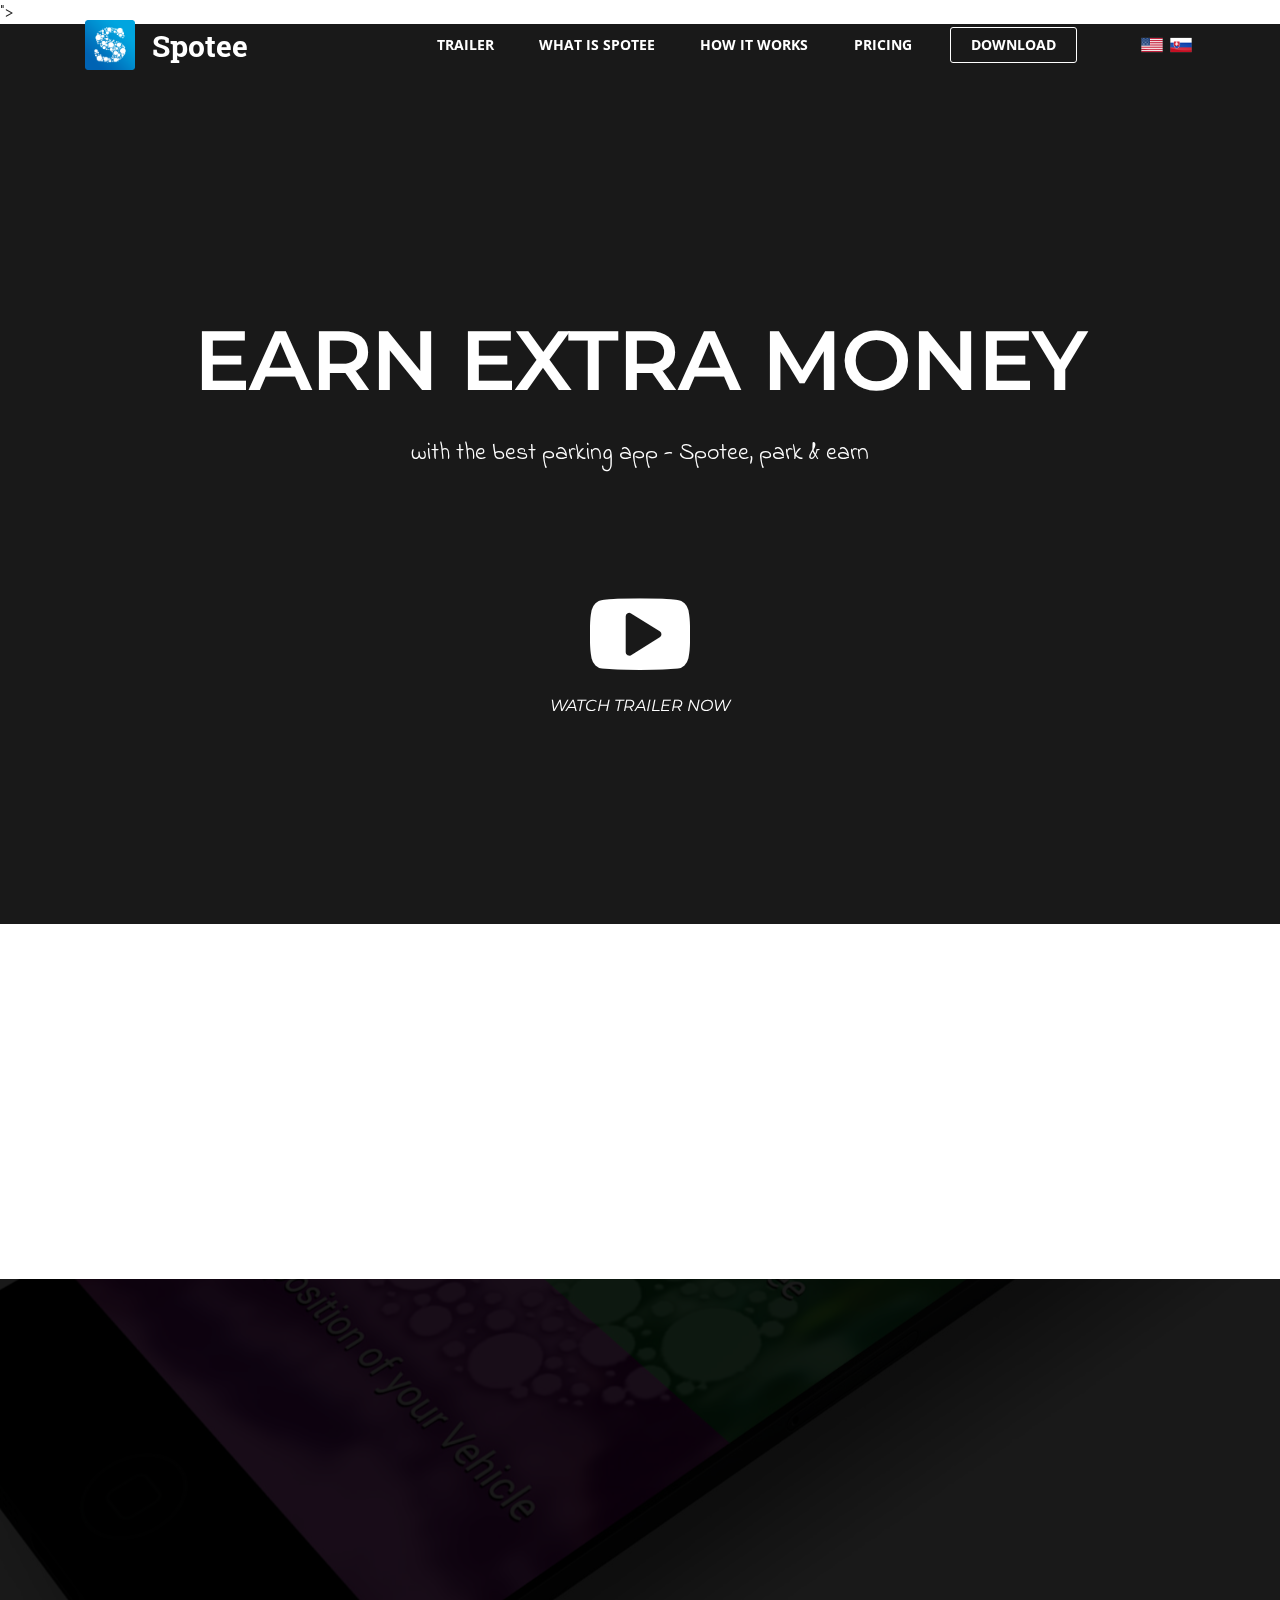
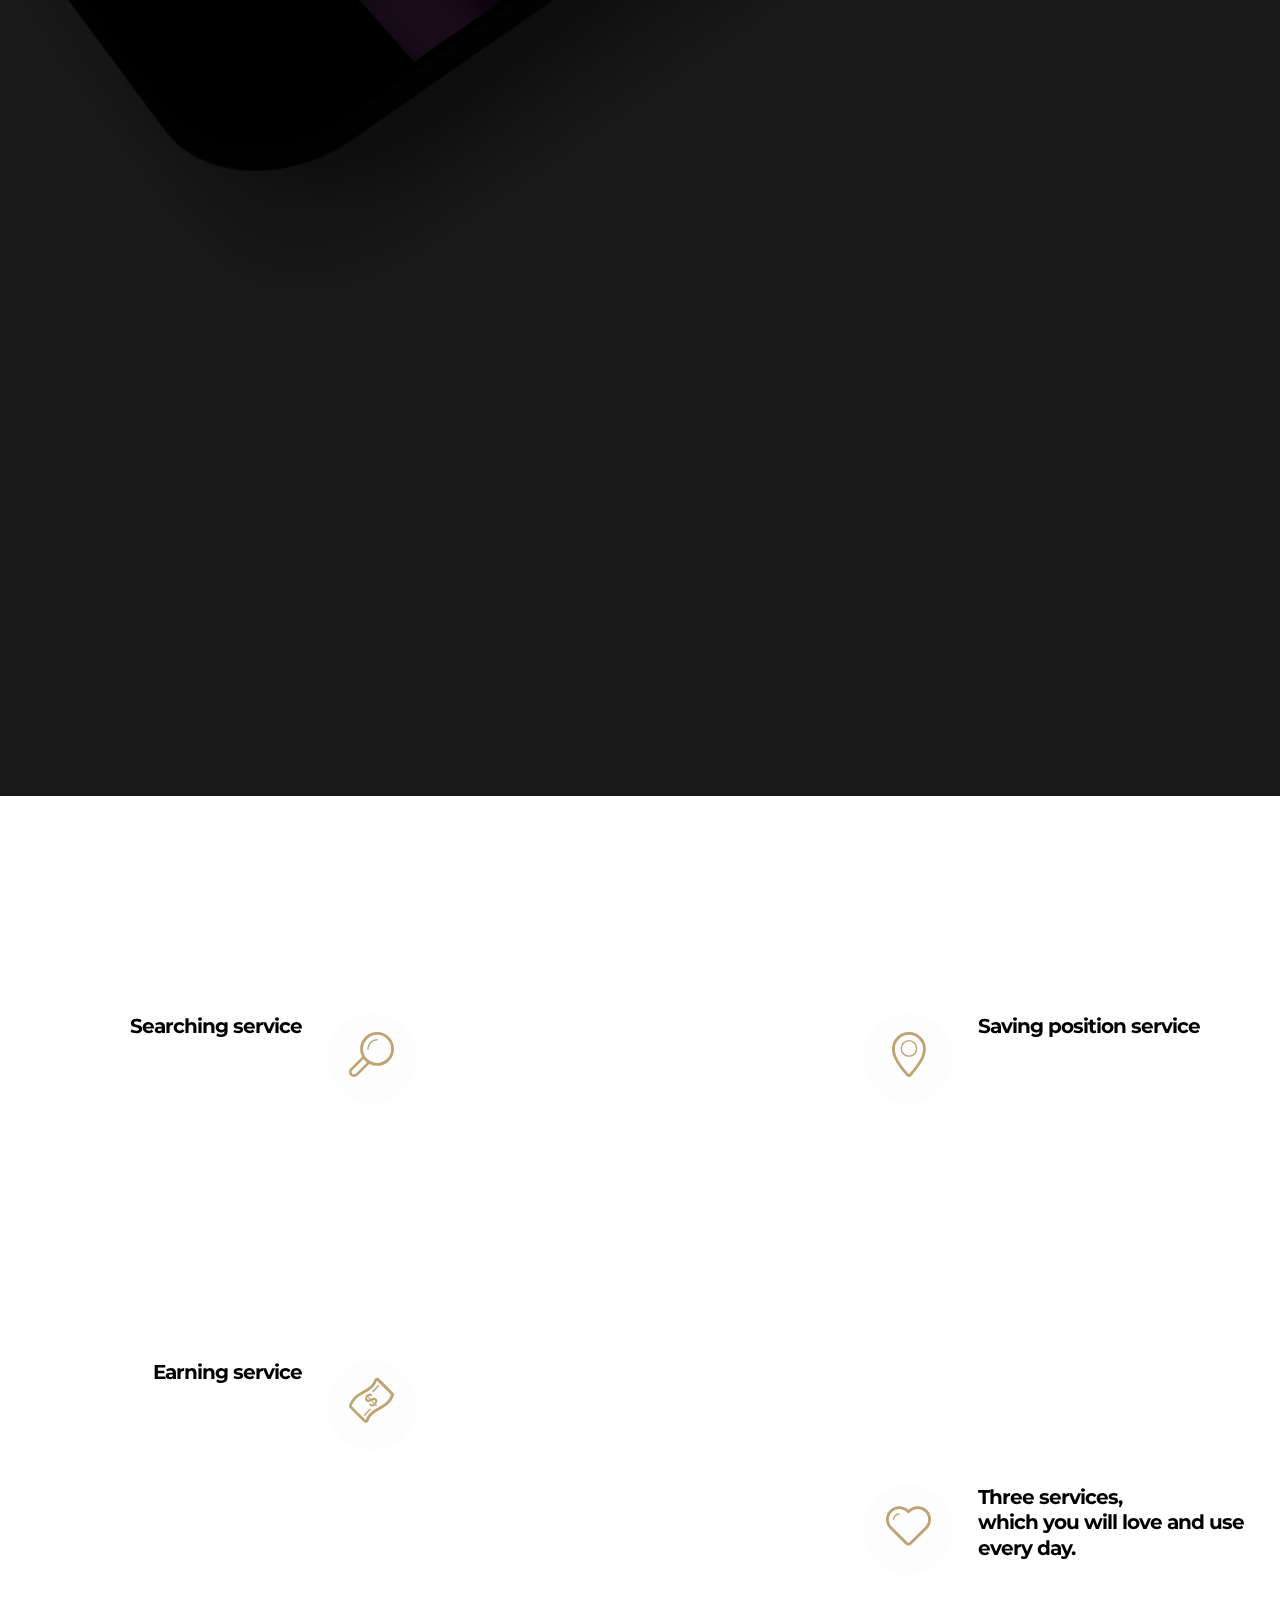
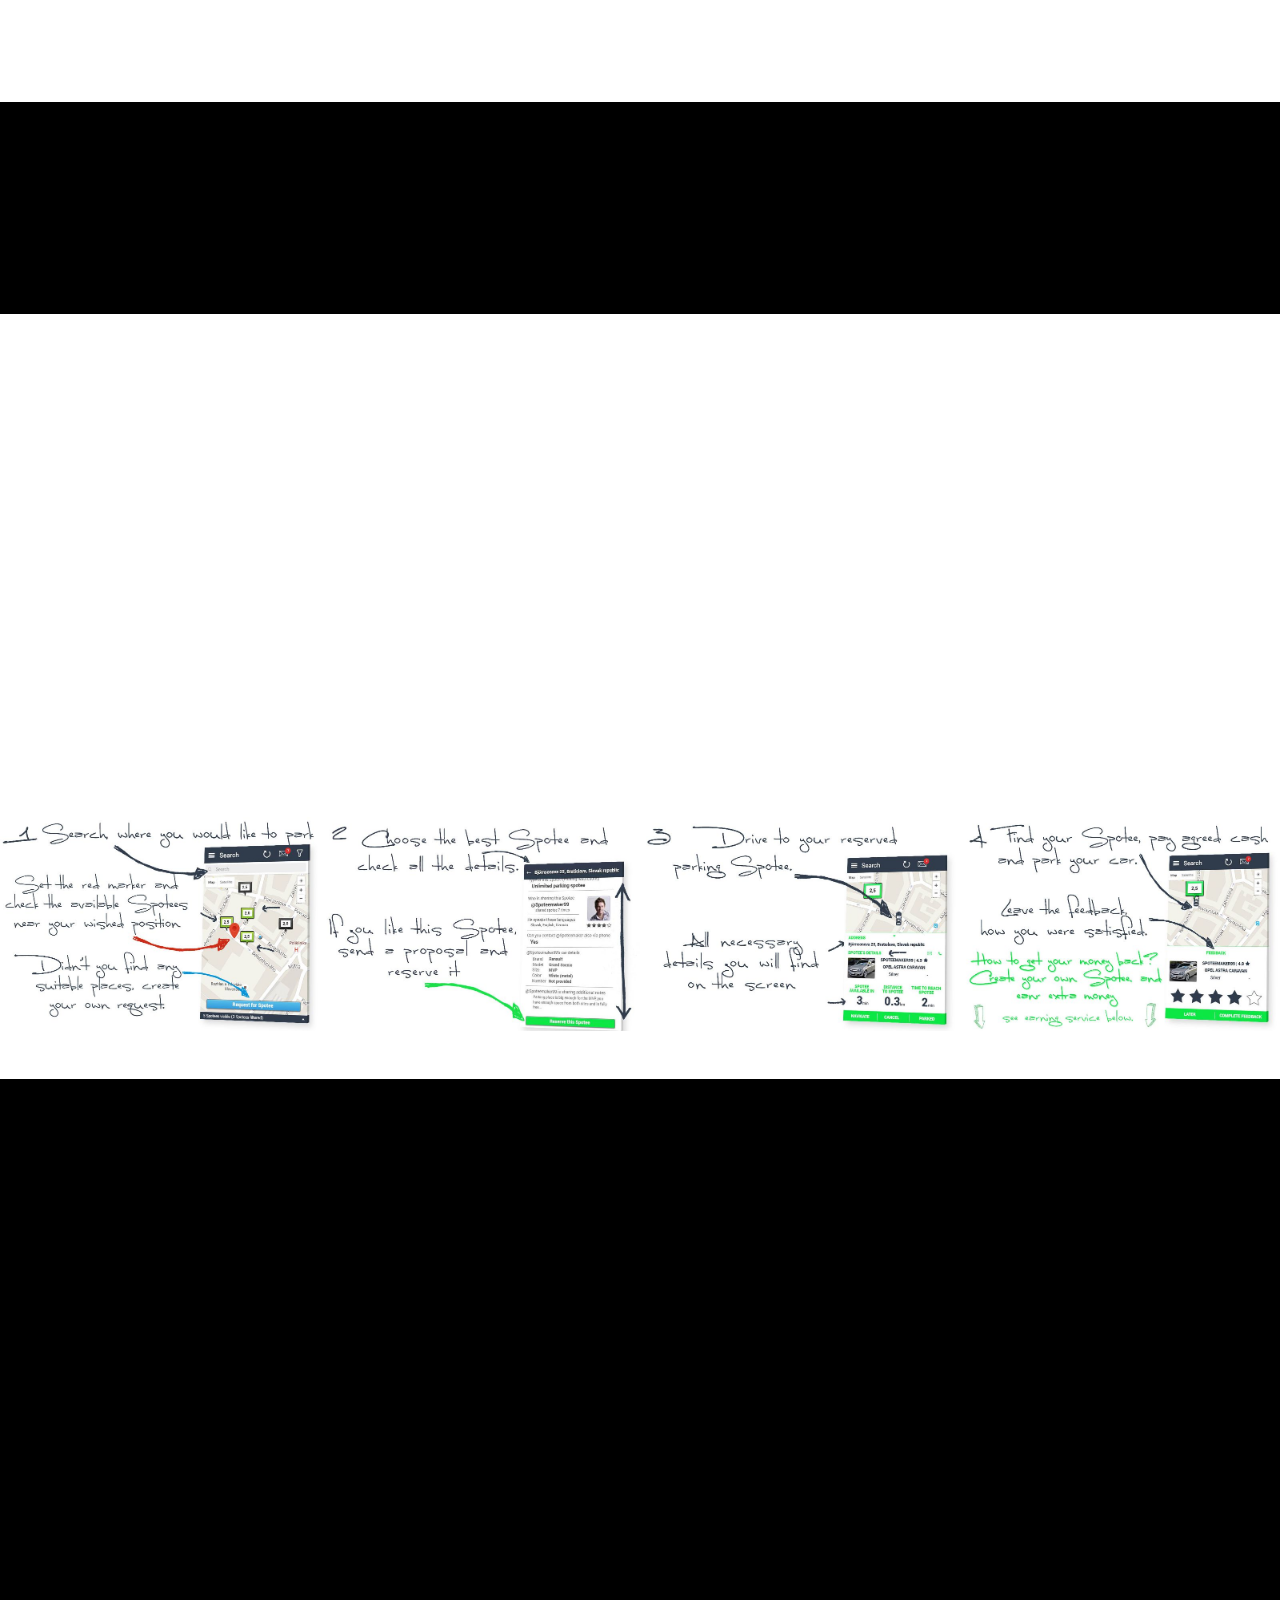
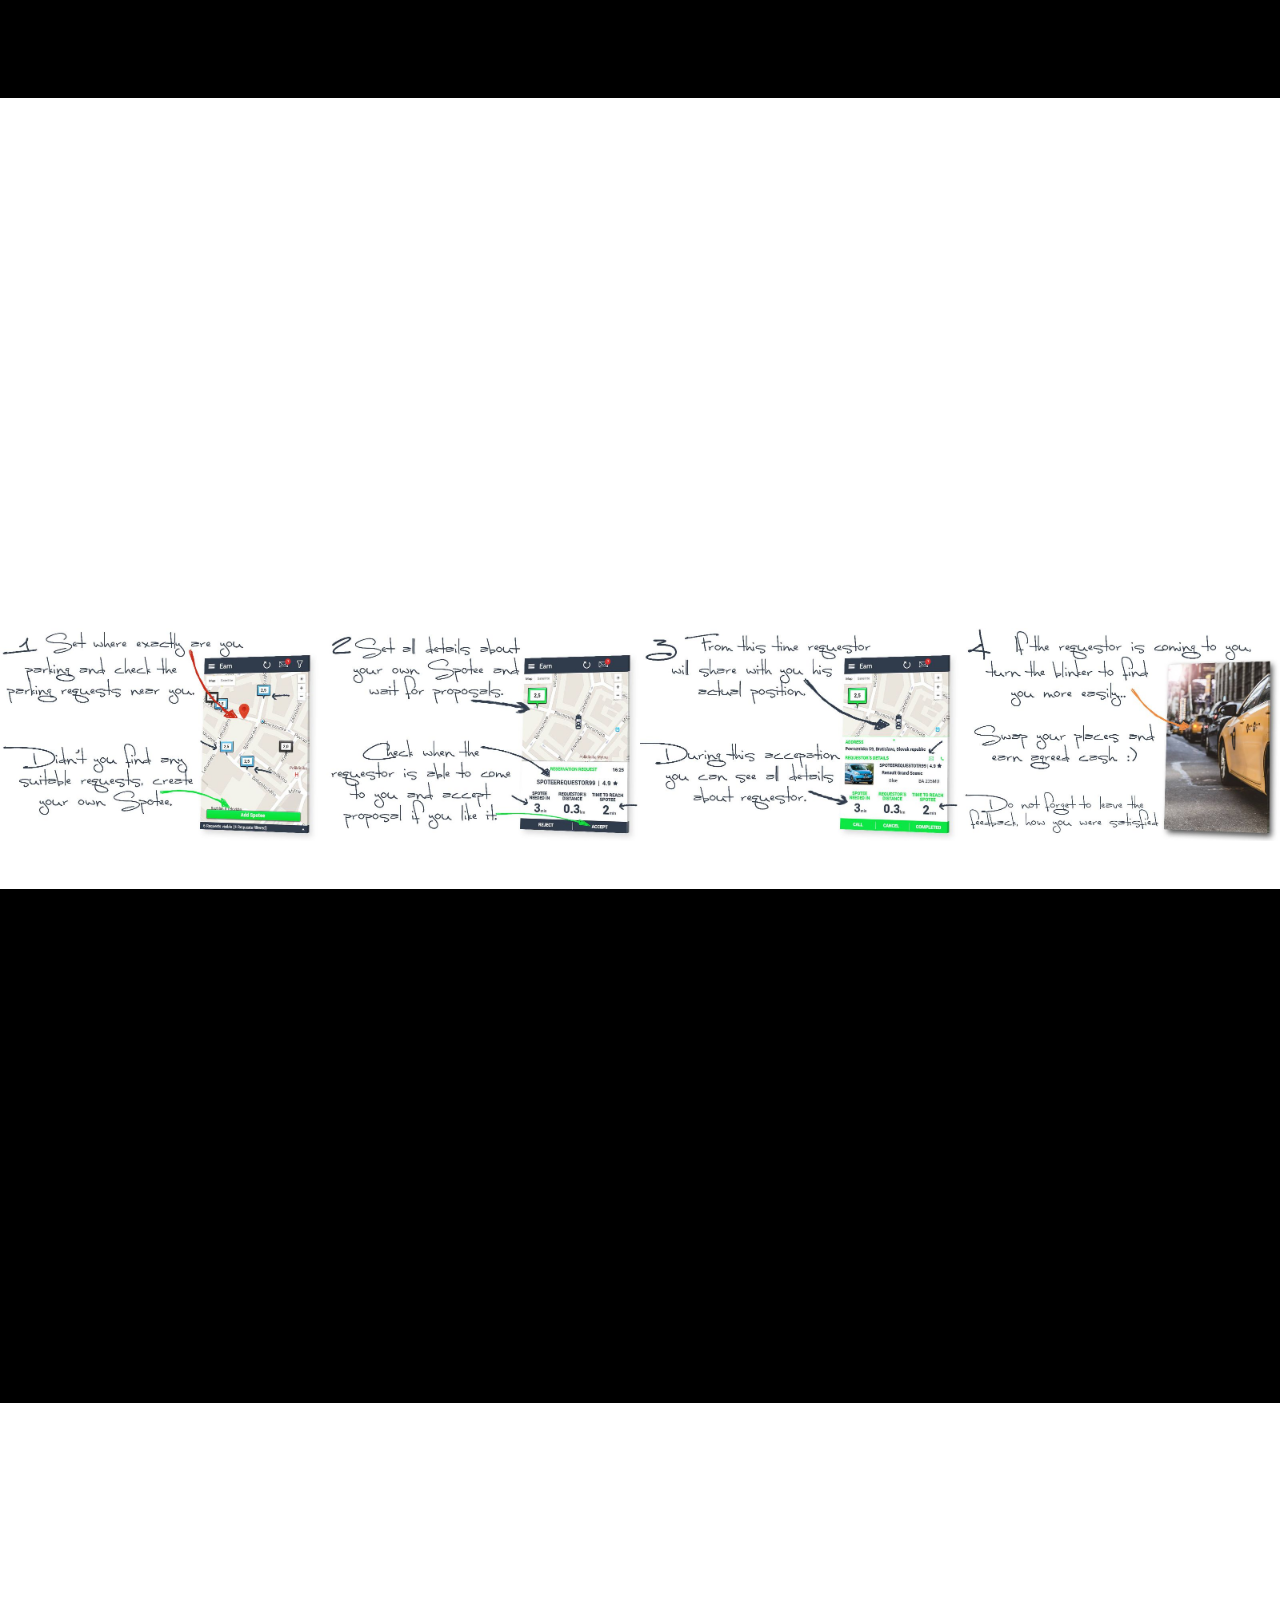
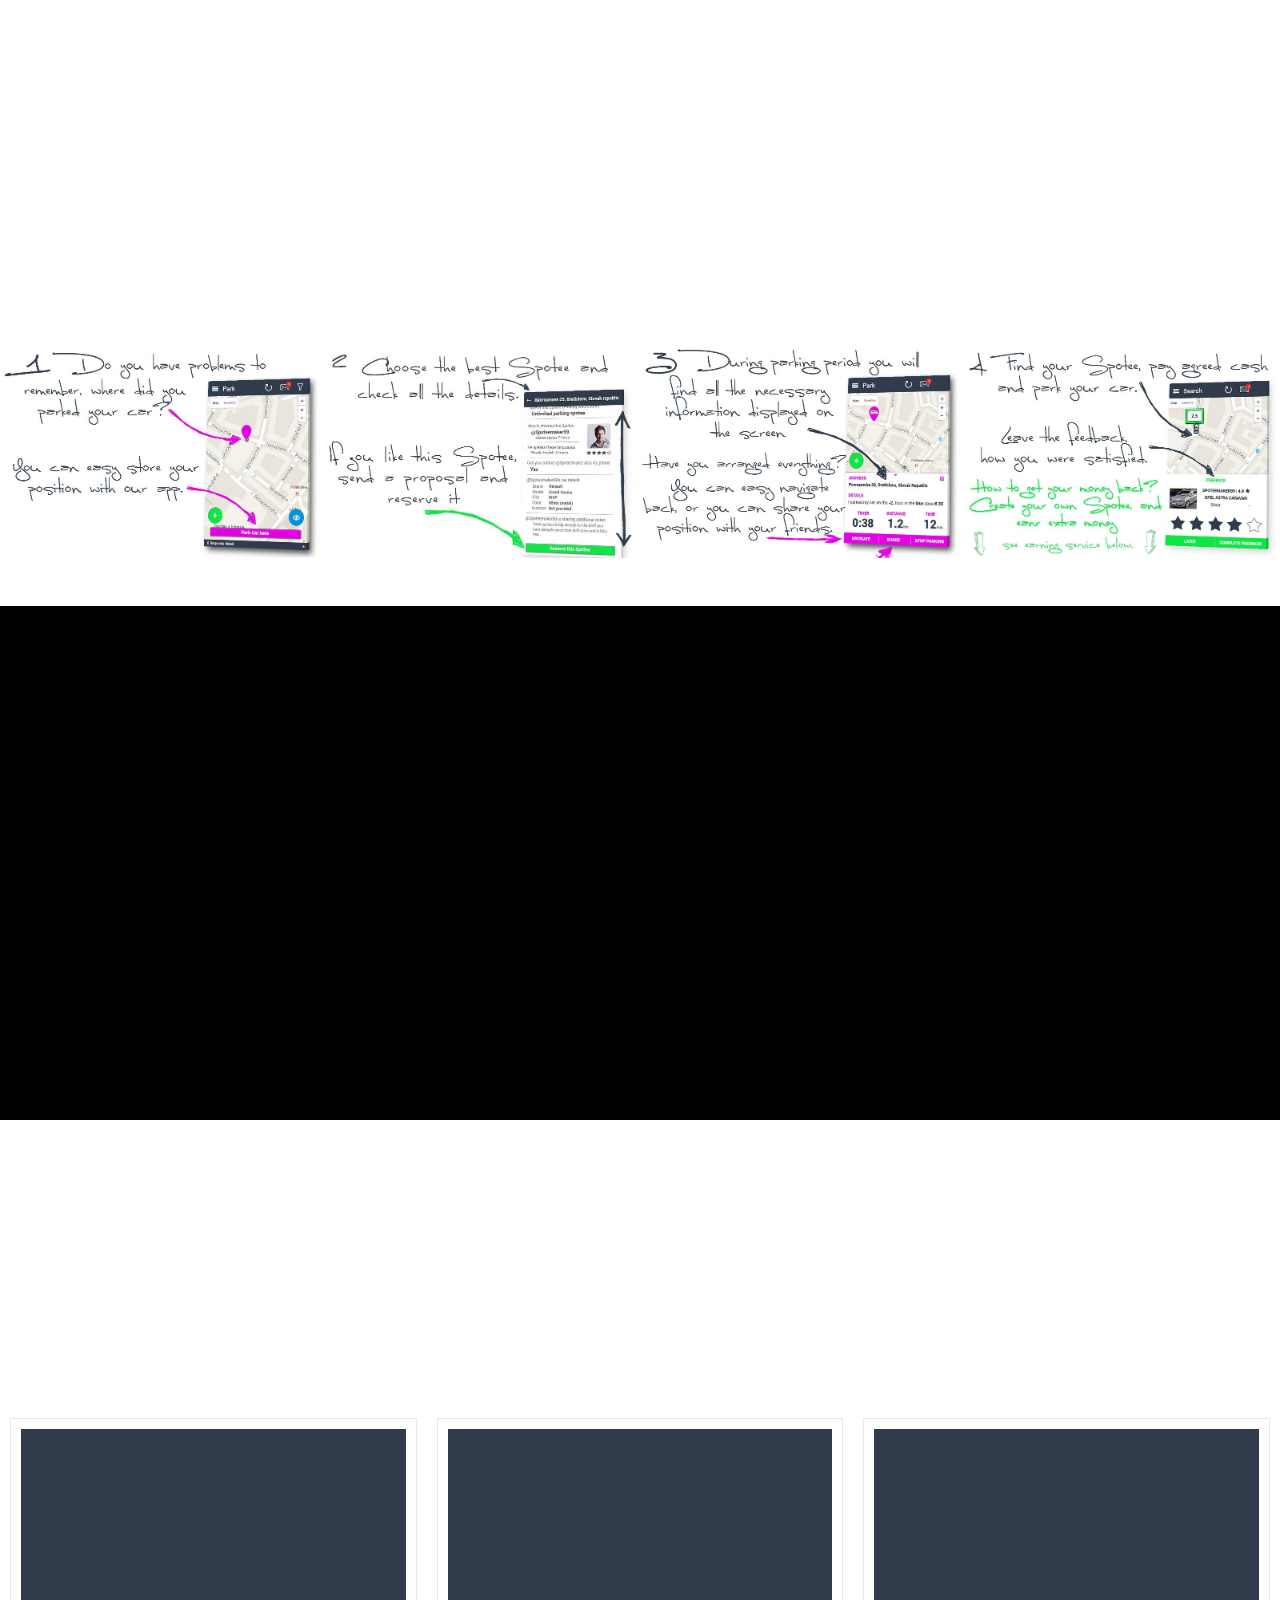
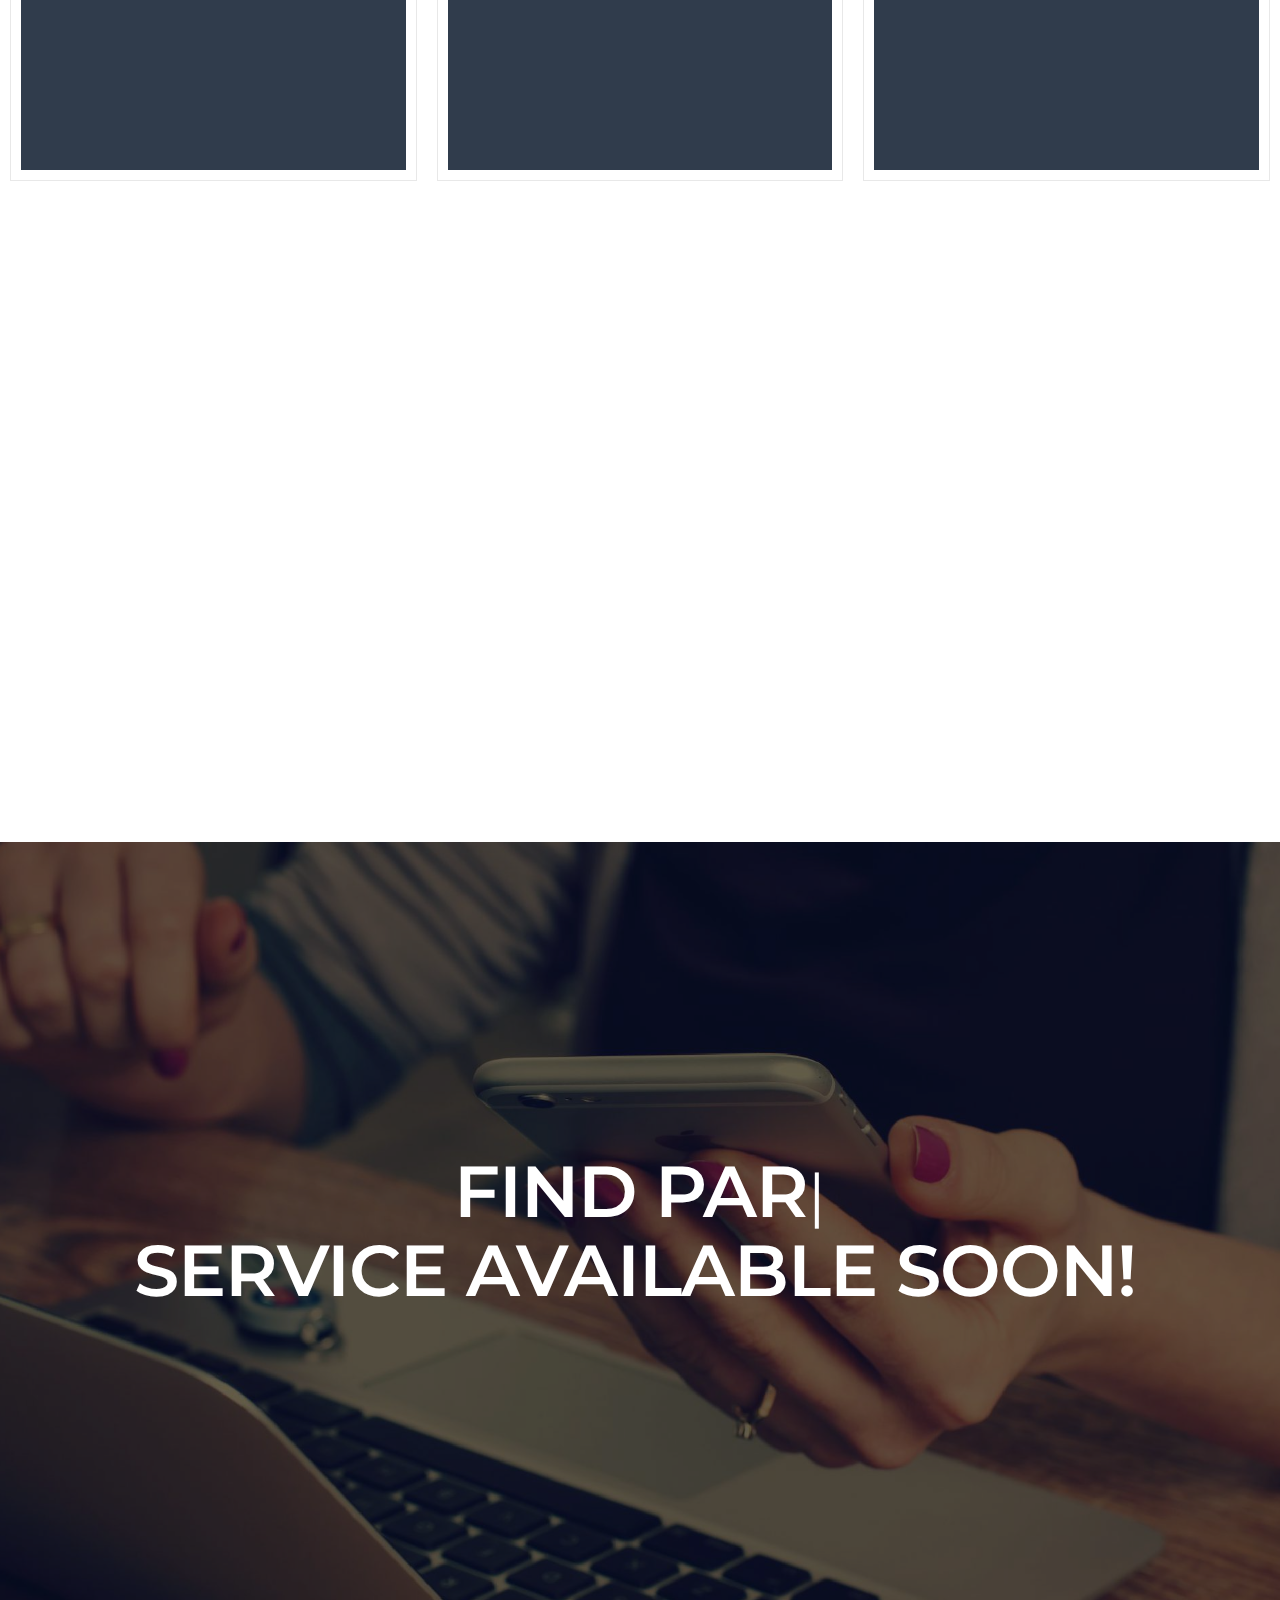
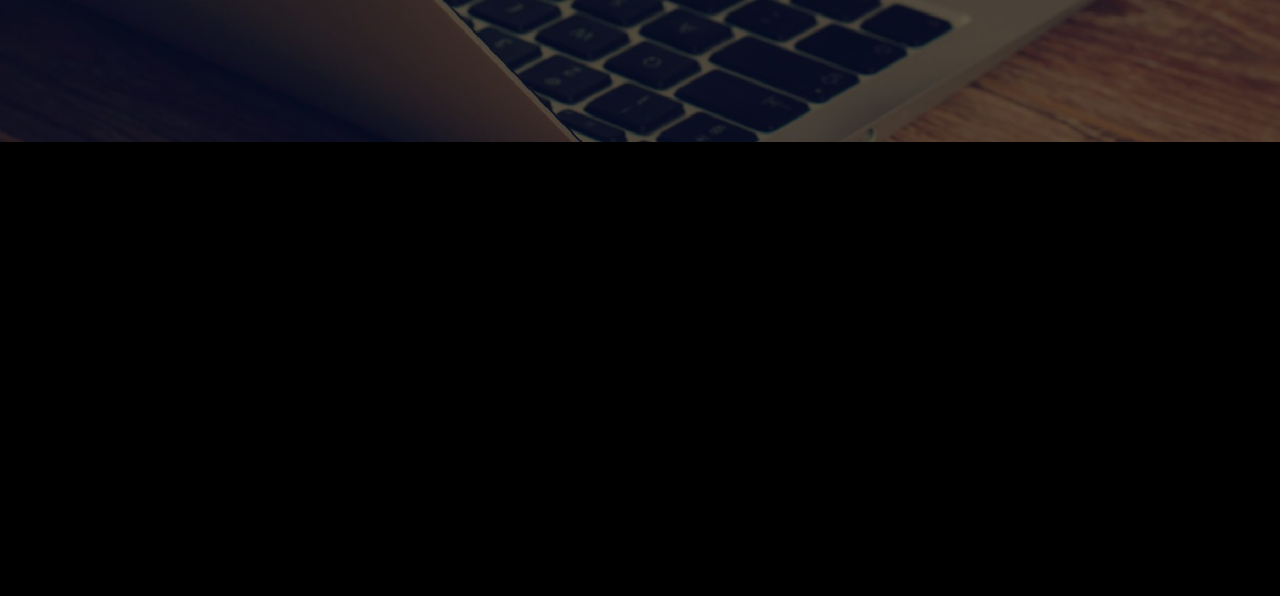
==== index.html @ 67195f37 "create github pages" ====
<!DOCTYPE html>
<html>
<head>
  <!-- Site made with Mobirise Website Builder v3.11.1, https://mobirise.com -->
  <meta charset="UTF-8">
  <meta http-equiv="X-UA-Compatible" content="IE=edge">
  <meta name="generator" content="Mobirise v3.11.1, mobirise.com">
  <meta name="viewport" content="width=device-width, initial-scale=1">
  <link rel="shortcut icon" href="assets/images/app-icon-v22-128x128-78.png" type="image/x-icon">
  <meta name="description" content="<meta property="og:title" content="Your Description" />
	<meta property="og:type" content="website" />
	<meta property="og:url" content="http://www.yoursite.co.uk"; />
	<meta property="og:image" content="http://www.yoursite.co.uk/img/yourimage.jpg"; />
	<meta property="og:site_name" content="YourSiteName" />
	<meta property="fb:admins" content="YourID Like 999999999" />
	<meta property="fb:app_id" content="Your App ID like 555t66t656565 if applicable" />
	<meta property="og:description" content="Description for share">">
  
  <link rel="stylesheet" href="https://fonts.googleapis.com/css?family=Lora:400,700,400italic,700italic&amp;subset=latin">
  <link rel="stylesheet" href="https://fonts.googleapis.com/css?family=Montserrat:400,700">
  <link rel="stylesheet" href="https://fonts.googleapis.com/css?family=Raleway:100,100i,200,200i,300,300i,400,400i,500,500i,600,600i,700,700i,800,800i,900,900i">
  <link rel="stylesheet" href="assets/bootstrap-material-design-font/css/material.css">
  <link rel="stylesheet" href="assets/et-line-font-plugin/style.css">
  <link rel="stylesheet" href="assets/font-awesome/css/font-awesome.min.css">
  <link rel="stylesheet" href="assets/linecons/style.css">
  <link rel="stylesheet" href="assets/tether/tether.min.css">
  <link rel="stylesheet" href="assets/bootstrap/css/bootstrap.min.css">
  <link rel="stylesheet" href="assets/shopping-cart/minicart-theme.css">
  <link rel="stylesheet" href="assets/animate.css/animate.min.css">
  <link rel="stylesheet" href="assets/socicon/css/styles.css">
  <link rel="stylesheet" href="assets/dropdown/css/style.css">
  <link rel="stylesheet" href="assets/theme/css/style.css">
  <link rel="stylesheet" href="assets/mobirise3-blocks-plugin/css/style.css">
  <link rel="stylesheet" href="assets/mobirise-gallery/style.css">
  <link rel="stylesheet" href="assets/mobirise/css/mbr-additional.css" type="text/css">
  
  
  
</head>
<body>
<script>var shopcartSettings = {"shopcart_top_offset":120,"side_offset":20,"site_width":1150,"shopcart_icon_color":"#ffffff","shopcart_back_color":"#28324e","shopcart_icon_size":32,"sc_count_color":"#FFFFFF","sc_count_back_color":"#F97352","sc_count_size":10,"checkout_button":"Check Out with"};</script>
<div id="menu-33" custom-code="true"><section>

    <nav class="navbar navbar-dropdown bg-color transparent navbar-fixed-top">
        <div class="container">

            <div class="mbr-table">
                <div class="mbr-table-cell">

                    
                        <a href="index.html" class="navbar-logo"><img src="assets/images/spotee-icon-logo.png" alt="Spotee" title="Spotee best parking app"></a>
                        <a class="navbar-caption text-white" href="#top">Spotee</a>
                    

                </div>
                <div class="mbr-table-cell">

                    <button class="navbar-toggler pull-xs-right hidden-md-up" type="button" data-toggle="collapse" data-target="#exCollapsingNavbar">
                        <div class="hamburger-icon"></div>
                    </button>

                    <ul class="nav-dropdown collapse pull-xs-right nav navbar-nav navbar-toggleable-sm" id="exCollapsingNavbar">
                        <li class="nav-item">
                            <a class="nav-link link mbr-editable-menu-item" href="index.html#extHeader5-1i">TRAILER</a>    
                        </li>
                        <li class="nav-item dropdown">
                            <a class="nav-link link mbr-editable-menu-item" href="index.html#msg-box8-2" aria-expanded="false">WHAT IS SPOTEE</a>
                        </li>
                        <li class="nav-item">
                            <a class="nav-link link mbr-editable-menu-item" href="index.html#msg-box8-h" aria-expanded="false">HOW IT WORKS</a>
                        </li>
                        <li class="nav-item">
                            <a class="nav-link link mbr-editable-menu-item" href="index.html#pricing-table2-3u" aria-expanded="false">PRICING</a></li>
                        <li class="nav-item nav-btn">
                            <a class="nav-link btn btn-white btn-white-outline mbr-editable-menu-item" href="index.html#extHeader15-2x">DOWNLOAD</a>
                        </li>
                        <li style="margin-left:5em"></li> 
						<li class="nav-flags">
                            <a class="nav-link link mbr-editable-menu-item" href="index.html">
								<img src="assets/images/us-22.png"></a>
						</li>
						<li class="nav-flags">
                            <a class="nav-link link mbr-editable-menu-item" href="sk.html">
								<img src="assets/images/sk-22.png"></a>
						</li>
                    </ul>
                    <button hidden="" class="navbar-toggler navbar-close" type="button" data-toggle="collapse" data-target="#exCollapsingNavbar">
                        <div class="close-icon"></div>
                    </button>

                </div>
            </div>

        </div>
    </nav>

</section><section class="engine"><a rel="external" href="https://mobirise.com">Web Page Generator</a></section></div>

<section class="mbr-section mbr-section-hero mbr-section-full extHeader5 mbr-after-navbar" id="extHeader5-1i" data-bg-video="https://www.youtube.com/embed/GVIuHcLYg6A?rel=0&amp;amp;showinfo=0&amp;autoplay=0&amp;loop=0">

    <div class="mbr-overlay" style="opacity: 0.9; background-color: rgb(0, 0, 0);">

    </div>
        <div class="mbr-table-cell">
            <div class="container">
                <div class="mbr-section row">
                    <div>
                            <h3 class="mbr-section-title display-2 text-center startPreset"><br><span style="font-family: Montserrat, sans-serif; line-height: 1.1;">EARN EXTRA MONEY</span><br></h3>

                            <div class="mbr-section-text lead text-center startPreset">
                                <p><span style="font-style: normal;">with the best parking app - Spotee, park &amp; earn</span><br><span style="font-style: normal;"><br></span><br></p>
                            </div>
            
                
                            <div class="mbr-figure intro-play-btn-figure"><a href="#modalWindow" class="fa fa-youtube-play mbr-iconfont mbr-iconfont-features4" style="color: rgb(255, 255, 255);"></a></div>
    

                            <a class="modalWindow-link"><span class="intro-play-btn h-white"><label class="startPreset" for="modal">WATCH TRAILER NOW</label></span></a>

                            

                    </div>
         

                </div> 
            </div> 
        </div>
        

        <div class="modalWindow" id="modalWindow">
            <div class="modalWindow-container">                      
                 <div class="modalWindow-video-container">
                     <div class="modalWindow-video" href="https://www.youtube.com/watch?v=GVIuHcLYg6A">
                         <iframe width="100%" height="100%" src="https://www.youtube.com/embed/GVIuHcLYg6A?rel=0&amp;enablejsapi=1" frameborder="0" allowfullscreen="1"></iframe>
                    </div>
                    <a class="close" role="button" data-dismiss="modal">
                        <span aria-hidden="true" class="closeModal">×</span>
                    </a>
                 </div>
            </div>
        </div>       
</section>

<section class="mbr-section mbr-section-md-padding" id="social-buttons1-d" style="background-color: rgb(255, 255, 255); padding-top: 60px; padding-bottom: 60px;">
    
    <div class="container">
        <div class="row">
            <div class="col-md-8 col-md-offset-2 text-xs-center">
                <h3 class="mbr-section-title display-2">DID YOU LIKE THIS TRAILER?<br>THEN SHARE IT WITH YOUR FRIENDS</h3>
                <div>

                  <div class="mbr-social-likes" data-counters="false">
                    <span class="btn btn-social facebook" title="Share link on Facebook">
                        <i class="socicon socicon-facebook"></i>
                    </span>
                    <span class="btn btn-social twitter" title="Share link on Twitter">
                        <i class="socicon socicon-twitter"></i>
                    </span>
                    <span class="btn btn-social plusone" title="Share link on Google+">
                        <i class="socicon socicon-googleplus"></i>
                    </span>
                    
                    
                  </div>

                </div>
            </div>
        </div>
    </div>
</section>

<div id="msg-box8-2" custom-code="true"><section class="mbr-section article mbr-parallax-background" style="background-image: url(assets/images/spotee-what-is-spotee-background.jpg); padding-top: 120px; padding-bottom: 120px;">

    <div class="mbr-overlay" style="opacity: 0.9; background-color: rgb(0, 0, 0);">
    </div>
    <div class="container">
        <div class="row">
            <div class="col-md-8 col-md-offset-2 text-xs-center">
			
				<h3 class="mbr-section-title display-2 mbr-editable-content">
					Why is the app developing?
					<br><hr>
				</h3>
				<div class="lead mbr-editable-full"><p><span style="font-size: 1.07rem; line-height: 1.5;">
					</span></p><p>Nowadays almost every family has at least 2 cars. Problem with parking is becomming more and more crucial. People are wasting their time - more than 15 minutes to find parking place near their homes, workplaces or in the city centers.
					</p><p>All other apps are providing only paid parking places with high hourly rates. According to our records there is no service on the market, where people would provide information about availability of free parking spots. Main problem is, that only few drivers are willing to provide these information for free.</p>
					
				</div>
				<br>
                <br>
                <br>
                <h3 class="mbr-section-title display-2 mbr-editable-content">
					What is Spotee?
					<br><hr>
				</h3>
                <div class="lead mbr-editable-full"><p><span style="font-size: 1.07rem; line-height: 1.5;">
					<strong>Spotee is the revolutionary application which will solve your daily problems with parking.</strong>
				</span></p>
				
				
				
				<p>People willing to find parking places for minimal costs and people leaving parking spots wishing to earn some extra money will meet with the help of our app.</p>
				<p>Beside this main idea, the app Spotee will allow you to store vehicle's parked position.</p>
                <p><strong>ONE APP = THREE SERVICES</strong></p>
                <p>Spotee combines three services:</p>
                <p>1. Searching for a parking spot
                <br>2. Earning money with parking spot
                <br>3. Saving position of your parked vehicle</p>
				</div>
                
            </div>
        </div>
    </div>

</section></div>

<section class="mbr-cards features6 icons mbr-section" id="extFeatures1-13" style="background-color: rgb(255, 255, 255); padding-top: 80px; padding-bottom: 80px;">

    

    <div class="mbr-section mbr-section-nopadding">
        <div class="container">
            <div class="row">
                <div class="col-xs-12 text-xs-center">

                    <h3 class="mbr-section-title display-2">Use our 3 revolutionary services</h3>

                    

                </div>
            </div>
        </div>
    </div>


    <div class="icon-features">
        <div class="features6-container container">
            <div class="features-left col-xl-4">

                <div class="features-box">
                    <div class="content">

                        <div class="feature-title">Searching service</div>

                        <small class="feature-subtitle"></small>

                        <p class="description">Are you living, working or travelling to an area, where is hard to find a parking place? <br>Have you been driving around for more than 15 minutes and you haven't found an available parking spot?<br><br><strong>Use our parking service, where you can search for realtime free parking spaces near your wished position.</strong><br></p>

                    </div>

                    <div class="icon-right"><span class="li_search mbr-iconfont-features6" style="color: rgb(192, 163, 117);"></span></div>

                </div>

                <div class="features-box last">
                    <div class="content">

                        <div class="feature-title">Earning service</div>

                        <small class="feature-subtitle"></small>

                        <p class="description">Have you parked your car in the area, where people can't find any free parking spots?<br>Are you leaving this place?<br><br><strong>Use our earning service and you can earn extra money!</strong><br><strong>And for doing so, you don't need to own anything, just your phone!</strong><br></p>

                    </div>
                    <div class="icon-right"><span class="li_banknote mbr-iconfont-features6" style="color: rgb(192, 163, 117);"></span></div>

                </div>

            </div>


            <div class="col-xl-4 image"><img src="assets/images/spotee-3-revolutionary-services-1907x2306.png" class="central-image"></div>


            <div class="features-right col-xl-4">

                <div class="features-box">

                    <div class="icon-left"><span class="li_location mbr-iconfont-features6" style="color: rgb(192, 163, 117);"></span></div>

                    <div class="content">

                        <div class="feature-title">Saving position service</div>

                        <small class="feature-subtitle"></small>

                        <p class="description">Have you parked your vehicle and you don't want to bother yourself with remembering of its exact position?<br>Have you parked your car in a huge garage or big parking place and you have problems &nbsp;to remember the number of the floor, section or color zone?<br>Are you in hurry and you need to get back in time to your vehicle without losing much time? &nbsp;<br><br><strong>Then use our third independent saving position service to store your position with details and timer.</strong><br></p>

                    </div>
                </div>

                <div class="features-box last">

                    <div class="icon-left"><span class="li_heart mbr-iconfont-features6" style="color: rgb(192, 163, 117);"></span></div>

                    <div class="content">

                        <div class="feature-title">Three services, <br>which you will love and use every day.</div>

                        <small class="feature-subtitle"></small>

                        <p class="description"><br><br></p>

                    </div>
                </div>

            </div>
        </div>
    </div>
</section>

<section class="mbr-section article" id="msg-box8-h" style="background-color: rgb(0, 0, 0); padding-top: 80px; padding-bottom: 80px;">

    
    <div class="container">
        <div class="row">
            <div class="col-md-8 col-md-offset-2 text-xs-center">
                <h3 class="mbr-section-title display-2">HOW IT WORKS?<br></h3>
                <div class="lead"></div>
                
            </div>
        </div>
    </div>

</section>

<section class="mbr-section" id="msg-box5-j" style="background-color: rgb(255, 255, 255); padding-top: 40px; padding-bottom: 40px;">

    
    <div class="container">
        <div class="row">
            <div class="mbr-table-md-up">

              

              <div class="mbr-table-cell col-md-5 text-xs-center text-md-right content-size">
                  <h3 class="mbr-section-title display-2">Searching service</h3>
                  <div class="lead">

                    <p><strong>How to easily find a parking spot?</strong><br><br>Search for spots near your wished position.<br>Choose the best one and reserve it.<br>&nbsp;Pay agreed cash and park your vehicle.<br><br><br><strong>Didn't &nbsp;you find any suitable spots?</strong><br><br>Create your own request and wait for proposals.<br><br><br></p>

                  </div>

                  
              </div>


              


              <div class="mbr-table-cell mbr-left-padding-md-up mbr-valign-top col-md-7 image-size" style="width: 50%;">
                  <div class="mbr-figure"><img src="assets/images/find-parking-place-spotee-how-it-works-1400x1176.jpg"></div>
              </div>

            </div>
        </div>
    </div>

</section>

<section class="mbr-gallery mbr-section mbr-section-nopadding mbr-slider-carousel" id="gallery1-k" data-filter="false" style="background-color: rgb(255, 255, 255); padding-top: 0rem; padding-bottom: 3rem;">
    <!-- Filter -->
    

    <!-- Gallery -->
    <div class="mbr-gallery-row">
        <div class=" mbr-gallery-layout-default">
            <div>
                <div>
                    <div class="mbr-gallery-item mbr-gallery-item__mobirise3 mbr-gallery-item--p0" data-tags="Animated" data-video-url="false">
                        <div href="#lb-gallery1-k" data-slide-to="0" data-toggle="modal">
                            
                            

                            <img alt="" src="assets/images/searching-service-2000x1333-800x533.jpg">
                            
                            <span class="icon-focus"></span>
                            
                        </div>
                    </div><div class="mbr-gallery-item mbr-gallery-item__mobirise3 mbr-gallery-item--p0" data-tags="Animated" data-video-url="false">
                        <div href="#lb-gallery1-k" data-slide-to="1" data-toggle="modal">
                            
                            

                            <img alt="" src="assets/images/searching-service-1-2000x1333-800x533.jpg">
                            
                            <span class="icon-focus"></span>
                            
                        </div>
                    </div><div class="mbr-gallery-item mbr-gallery-item__mobirise3 mbr-gallery-item--p0" data-tags="Animated" data-video-url="false">
                        <div href="#lb-gallery1-k" data-slide-to="2" data-toggle="modal">
                            
                            

                            <img alt="" src="assets/images/searching-service-2-2000x1333-800x533.jpg">
                            
                            <span class="icon-focus"></span>
                            
                        </div>
                    </div><div class="mbr-gallery-item mbr-gallery-item__mobirise3 mbr-gallery-item--p0" data-tags="Animated" data-video-url="false">
                        <div href="#lb-gallery1-k" data-slide-to="3" data-toggle="modal">
                            
                            

                            <img alt="" src="assets/images/searching-service-3-2000x1333-800x533.jpg">
                            
                            <span class="icon-focus"></span>
                            
                        </div>
                    </div>
                </div>
            </div>
            <div class="clearfix"></div>
        </div>
    </div>

    <!-- Lightbox -->
    <div data-app-prevent-settings="" class="mbr-slider modal fade carousel slide" tabindex="-1" data-keyboard="true" data-interval="false" id="lb-gallery1-k">
        <div class="modal-dialog">
            <div class="modal-content">
                <div class="modal-body">
                    <ol class="carousel-indicators">
                        <li data-app-prevent-settings="" data-target="#lb-gallery1-k" data-slide-to="0"></li><li data-app-prevent-settings="" data-target="#lb-gallery1-k" data-slide-to="1"></li><li data-app-prevent-settings="" data-target="#lb-gallery1-k" data-slide-to="2"></li><li data-app-prevent-settings="" data-target="#lb-gallery1-k" class=" active" data-slide-to="3"></li>
                    </ol>
                    <div class="carousel-inner">
                        <div class="carousel-item">
                            <img alt="" src="assets/images/searching-service-2000x1333.jpg">
                        </div><div class="carousel-item">
                            <img alt="" src="assets/images/searching-service-1-2000x1333.jpg">
                        </div><div class="carousel-item">
                            <img alt="" src="assets/images/searching-service-2-2000x1333.jpg">
                        </div><div class="carousel-item active">
                            <img alt="" src="assets/images/searching-service-3-2000x1333.jpg">
                        </div>
                    </div>
                    <a class="left carousel-control" role="button" data-slide="prev" href="#lb-gallery1-k">
                        <span class="icon-prev" aria-hidden="true"></span>
                        <span class="sr-only">Previous</span>
                    </a>
                    <a class="right carousel-control" role="button" data-slide="next" href="#lb-gallery1-k">
                        <span class="icon-next" aria-hidden="true"></span>
                        <span class="sr-only">Next</span>
                    </a>

                    <a class="close" href="#" role="button" data-dismiss="modal">
                        <span aria-hidden="true">×</span>
                        <span class="sr-only">Close</span>
                    </a>
                </div>
            </div>
        </div>
    </div>
</section>

<section class="mbr-section mbr-section-md-padding" id="social-buttons3-g" style="background-color: rgb(0, 0, 0); padding-top: 60px; padding-bottom: 60px;">
    
    <div class="container">
        <div class="row">
            <div class="col-md-8 col-md-offset-2 text-xs-center">
                <h3 class="mbr-section-title display-2">MORE PEOPLE WILL KNOW THIS APP, THE EASIER YOU WILL FIND YOUR PARKING PLACE<br><br>SO PLEASE SHARE IT WITH YOUR RELATIVES, FRIENDS AND NEIGHBOURS</h3>
                <div>

                  <div class="mbr-social-likes" data-counters="false">
                    <span class="btn btn-social facebook" title="Share link on Facebook">
                        <i class="socicon socicon-facebook"></i>
                    </span>
                    <span class="btn btn-social twitter" title="Share link on Twitter">
                        <i class="socicon socicon-twitter"></i>
                    </span>
                    <span class="btn btn-social plusone" title="Share link on Google+">
                        <i class="socicon socicon-googleplus"></i>
                    </span>
                    
                    
                  </div>

                </div>
            </div>
        </div>
    </div>
</section>

<section class="mbr-section" id="msg-box5-m" style="background-color: rgb(255, 255, 255); padding-top: 40px; padding-bottom: 40px;">

    
    <div class="container">
        <div class="row">
            <div class="mbr-table-md-up">

              <div class="mbr-table-cell mbr-right-padding-md-up mbr-valign-top col-md-7 image-size" style="width: 50%;">
                  <div class="mbr-figure"><img src="assets/images/earn-extra-money-spotee-how-it-works-1400x1176.jpg"></div>
              </div>

              


              <div class="mbr-table-cell col-md-5 text-xs-center text-md-left content-size">
                  <h3 class="mbr-section-title display-2">Earning<br>service</h3>
                  <div class="lead">

                    <p><strong>How can you easily earn extra money?</strong><br><br>Check all requests in your area.<br>Take the best one and wait for an acceptation.<br>Check the actual real position of the coming vehicle in the app until requestor drives to you.<br>Earn agreed extra cash<br><br><strong>Didn't you find any suitable requests?</strong><br><br>No problem create your own Spotee.with this app.</p>

                  </div>

                  
              </div>


              

            </div>
        </div>
    </div>

</section>

<section class="mbr-gallery mbr-section mbr-section-nopadding mbr-slider-carousel" id="gallery1-t" data-filter="false" style="background-color: rgb(255, 255, 255); padding-top: 0rem; padding-bottom: 3rem;">
    <!-- Filter -->
    

    <!-- Gallery -->
    <div class="mbr-gallery-row">
        <div class=" mbr-gallery-layout-default">
            <div>
                <div>
                    <div class="mbr-gallery-item mbr-gallery-item__mobirise3 mbr-gallery-item--p0" data-tags="Awesome" data-video-url="false">
                        <div href="#lb-gallery1-t" data-slide-to="0" data-toggle="modal">
                            
                            

                            <img alt="" src="assets/images/earning-service-2000x1333-800x533.jpg">
                            
                            <span class="icon-focus"></span>
                            
                        </div>
                    </div><div class="mbr-gallery-item mbr-gallery-item__mobirise3 mbr-gallery-item--p0" data-tags="Beautiful" data-video-url="false">
                        <div href="#lb-gallery1-t" data-slide-to="1" data-toggle="modal">
                            
                            

                            <img alt="" src="assets/images/earning-service-1-2000x1333-800x533.jpg">
                            
                            <span class="icon-focus"></span>
                            
                        </div>
                    </div><div class="mbr-gallery-item mbr-gallery-item__mobirise3 mbr-gallery-item--p0" data-tags="Responsive" data-video-url="false">
                        <div href="#lb-gallery1-t" data-slide-to="2" data-toggle="modal">
                            
                            

                            <img alt="" src="assets/images/earning-service-2-2000x1333-800x533.jpg">
                            
                            <span class="icon-focus"></span>
                            
                        </div>
                    </div><div class="mbr-gallery-item mbr-gallery-item__mobirise3 mbr-gallery-item--p0" data-tags="Animated" data-video-url="false">
                        <div href="#lb-gallery1-t" data-slide-to="3" data-toggle="modal">
                            
                            

                            <img alt="" src="assets/images/earning-service-3-2000x1333-800x533.jpg">
                            
                            <span class="icon-focus"></span>
                            
                        </div>
                    </div>
                </div>
            </div>
            <div class="clearfix"></div>
        </div>
    </div>

    <!-- Lightbox -->
    <div data-app-prevent-settings="" class="mbr-slider modal fade carousel slide" tabindex="-1" data-keyboard="true" data-interval="false" id="lb-gallery1-t">
        <div class="modal-dialog">
            <div class="modal-content">
                <div class="modal-body">
                    <ol class="carousel-indicators">
                        <li data-app-prevent-settings="" data-target="#lb-gallery1-t" data-slide-to="0"></li><li data-app-prevent-settings="" data-target="#lb-gallery1-t" data-slide-to="1"></li><li data-app-prevent-settings="" data-target="#lb-gallery1-t" data-slide-to="2"></li><li data-app-prevent-settings="" data-target="#lb-gallery1-t" class=" active" data-slide-to="3"></li>
                    </ol>
                    <div class="carousel-inner">
                        <div class="carousel-item">
                            <img alt="" src="assets/images/earning-service-2000x1333.jpg">
                        </div><div class="carousel-item">
                            <img alt="" src="assets/images/earning-service-1-2000x1333.jpg">
                        </div><div class="carousel-item">
                            <img alt="" src="assets/images/earning-service-2-2000x1333.jpg">
                        </div><div class="carousel-item active">
                            <img alt="" src="assets/images/earning-service-3-2000x1333.jpg">
                        </div>
                    </div>
                    <a class="left carousel-control" role="button" data-slide="prev" href="#lb-gallery1-t">
                        <span class="icon-prev" aria-hidden="true"></span>
                        <span class="sr-only">Previous</span>
                    </a>
                    <a class="right carousel-control" role="button" data-slide="next" href="#lb-gallery1-t">
                        <span class="icon-next" aria-hidden="true"></span>
                        <span class="sr-only">Next</span>
                    </a>

                    <a class="close" href="#" role="button" data-dismiss="modal">
                        <span aria-hidden="true">×</span>
                        <span class="sr-only">Close</span>
                    </a>
                </div>
            </div>
        </div>
    </div>
</section>

<section class="mbr-section mbr-section-md-padding" id="social-buttons3-u" style="background-color: rgb(0, 0, 0); padding-top: 60px; padding-bottom: 60px;">
    
    <div class="container">
        <div class="row">
            <div class="col-md-8 col-md-offset-2 text-xs-center">
                <h3 class="mbr-section-title display-2">THE MORE PEOPLE WILL USE APP, THE MORE MONEY YOU CAN EARN<br><br>SO PLEASE SHARE IT WITH YOUR&nbsp;COLLEAGUES&nbsp;</h3>
                <div>

                  <div class="mbr-social-likes" data-counters="false">
                    <span class="btn btn-social facebook" title="Share link on Facebook">
                        <i class="socicon socicon-facebook"></i>
                    </span>
                    <span class="btn btn-social twitter" title="Share link on Twitter">
                        <i class="socicon socicon-twitter"></i>
                    </span>
                    <span class="btn btn-social plusone" title="Share link on Google+">
                        <i class="socicon socicon-googleplus"></i>
                    </span>
                    
                    
                  </div>

                </div>
            </div>
        </div>
    </div>
</section>

<section class="mbr-section" id="msg-box5-p" style="background-color: rgb(255, 255, 255); padding-top: 40px; padding-bottom: 0px;">

    
    <div class="container">
        <div class="row">
            <div class="mbr-table-md-up">

              

              <div class="mbr-table-cell col-md-5 text-xs-center text-md-right content-size">
                  <h3 class="mbr-section-title display-2">Saving Position<br>service</h3>
                  <div class="lead">

                    <p><strong>How &nbsp;to &nbsp;remember your position?</strong><br><br>Save your position easily with this app.<br>&nbsp;If you need, you can store more details, such as : floor, &nbsp;zone, color of section or number.&nbsp;<br>Set the timer, if you wish.<br>Navigate back to your vehicle<br><br><strong>Are you leaving the parking place?</strong><br><br>You can earn extra cash every time, with our earning service.<br><br><br></p>

                  </div>

                  
              </div>


              


              <div class="mbr-table-cell mbr-left-padding-md-up mbr-valign-top col-md-7 image-size" style="width: 50%;">
                  <div class="mbr-figure"><img src="assets/images/saving-position-service-spotee-how-it-works-1400x1176.jpg"></div>
              </div>

            </div>
        </div>
    </div>

</section>

<section class="mbr-gallery mbr-section mbr-section-nopadding mbr-slider-carousel" id="gallery1-v" data-filter="false" style="background-color: rgb(255, 255, 255); padding-top: 0rem; padding-bottom: 3rem;">
    <!-- Filter -->
    

    <!-- Gallery -->
    <div class="mbr-gallery-row">
        <div class=" mbr-gallery-layout-default">
            <div>
                <div>
                    <div class="mbr-gallery-item mbr-gallery-item__mobirise3 mbr-gallery-item--p0" data-tags="Awesome" data-video-url="false">
                        <div href="#lb-gallery1-v" data-slide-to="0" data-toggle="modal">
                            
                            

                            <img alt="" src="assets/images/saving-position-service-2000x1333-800x533.jpg">
                            
                            <span class="icon-focus"></span>
                            
                        </div>
                    </div><div class="mbr-gallery-item mbr-gallery-item__mobirise3 mbr-gallery-item--p0" data-tags="Beautiful" data-video-url="false">
                        <div href="#lb-gallery1-v" data-slide-to="1" data-toggle="modal">
                            
                            

                            <img alt="" src="assets/images/searching-service-1-2000x1333-800x533.jpg">
                            
                            <span class="icon-focus"></span>
                            
                        </div>
                    </div><div class="mbr-gallery-item mbr-gallery-item__mobirise3 mbr-gallery-item--p0" data-tags="Responsive" data-video-url="false">
                        <div href="#lb-gallery1-v" data-slide-to="2" data-toggle="modal">
                            
                            

                            <img alt="" src="assets/images/saving-position-service-1-2000x1333-800x533.jpg">
                            
                            <span class="icon-focus"></span>
                            
                        </div>
                    </div><div class="mbr-gallery-item mbr-gallery-item__mobirise3 mbr-gallery-item--p0" data-tags="Animated" data-video-url="false">
                        <div href="#lb-gallery1-v" data-slide-to="3" data-toggle="modal">
                            
                            

                            <img alt="" src="assets/images/searching-service-3-2000x1333-800x533.jpg">
                            
                            <span class="icon-focus"></span>
                            
                        </div>
                    </div>
                </div>
            </div>
            <div class="clearfix"></div>
        </div>
    </div>

    <!-- Lightbox -->
    <div data-app-prevent-settings="" class="mbr-slider modal fade carousel slide" tabindex="-1" data-keyboard="true" data-interval="false" id="lb-gallery1-v">
        <div class="modal-dialog">
            <div class="modal-content">
                <div class="modal-body">
                    <ol class="carousel-indicators">
                        <li data-app-prevent-settings="" data-target="#lb-gallery1-v" data-slide-to="0"></li><li data-app-prevent-settings="" data-target="#lb-gallery1-v" data-slide-to="1"></li><li data-app-prevent-settings="" data-target="#lb-gallery1-v" data-slide-to="2"></li><li data-app-prevent-settings="" data-target="#lb-gallery1-v" class=" active" data-slide-to="3"></li>
                    </ol>
                    <div class="carousel-inner">
                        <div class="carousel-item">
                            <img alt="" src="assets/images/saving-position-service-2000x1333.jpg">
                        </div><div class="carousel-item">
                            <img alt="" src="assets/images/searching-service-1-2000x1333.jpg">
                        </div><div class="carousel-item">
                            <img alt="" src="assets/images/saving-position-service-1-2000x1333.jpg">
                        </div><div class="carousel-item active">
                            <img alt="" src="assets/images/searching-service-3-2000x1333.jpg">
                        </div>
                    </div>
                    <a class="left carousel-control" role="button" data-slide="prev" href="#lb-gallery1-v">
                        <span class="icon-prev" aria-hidden="true"></span>
                        <span class="sr-only">Previous</span>
                    </a>
                    <a class="right carousel-control" role="button" data-slide="next" href="#lb-gallery1-v">
                        <span class="icon-next" aria-hidden="true"></span>
                        <span class="sr-only">Next</span>
                    </a>

                    <a class="close" href="#" role="button" data-dismiss="modal">
                        <span aria-hidden="true">×</span>
                        <span class="sr-only">Close</span>
                    </a>
                </div>
            </div>
        </div>
    </div>
</section>

<section class="mbr-section mbr-section-md-padding" id="social-buttons3-s" style="background-color: rgb(0, 0, 0); padding-top: 60px; padding-bottom: 60px;">
    
    <div class="container">
        <div class="row">
            <div class="col-md-8 col-md-offset-2 text-xs-center">
                <h3 class="mbr-section-title display-2">THE MORE PEOPLE WILL KNOW ABOUT IT, THE MORE PEOPLE WILL HELP.<br><br>SO PLEASE SHARE IT WITH EVERYBODY</h3>
                <div>

                  <div class="mbr-social-likes" data-counters="false">
                    <span class="btn btn-social facebook" title="Share link on Facebook">
                        <i class="socicon socicon-facebook"></i>
                    </span>
                    <span class="btn btn-social twitter" title="Share link on Twitter">
                        <i class="socicon socicon-twitter"></i>
                    </span>
                    <span class="btn btn-social plusone" title="Share link on Google+">
                        <i class="socicon socicon-googleplus"></i>
                    </span>
                    
                    
                  </div>

                </div>
            </div>
        </div>
    </div>
</section>

<div id="pricing-table2-3u" custom-code="true"><section class="mbr-section" style="background-color: rgb(255, 255, 255); padding-top: 120px; padding-bottom: 120px;">

    

    <div class="mbr-section mbr-section__container mbr-section__container--middle">
      <div class="container">
          <div class="row">
              <div class="col-xs-12 text-xs-center">
                  <h3 class="mbr-section-title display-2 mbr-editable-content">Simple, straightforward pricing<br></h3>
                  <small class="mbr-section-subtitle mbr-editable-content" style="color: rgb(40, 50, 78); font-size: 22px;"><br>We believe in simple and honest pricing<br></small>
              </div>
          </div>
      </div>
    </div>

    <div class="mbr-section mbr-section-nopadding mbr-price-table">
      <div class="row">
            <div class="col-xs-12 col-md-6 col-xl-4">
                <div class="mbr-plan card text-xs-center">
                    <div class="mbr-plan-header card-block">
                      
                      <div class="card-title">
                        <h3 class="mbr-plan-title mbr-editable-content"><span style="font-weight: normal;">SEARCHING</span></h3>
                        <small class="mbr-plan-subtitle mbr-editable-content" style="color: rgb(239, 239, 239); font-size: 18px;">Service</small>
                      </div>
                      <div class="card-text">
                          <div class="mbr-price">
                            <span class="mbr-price-value mbr-editable-content"></span>
                            <span class="mbr-price-figure mbr-editable-content"><strong>FREE</strong></span><small class="mbr-price-term mbr-editable-content"></small>
                          </div>
                          <small class="mbr-plan-price-desc mbr-editable-content" style="color: rgb(239, 239, 239);"><strong>forever</strong></small>
                      </div>
                    </div>
                </div>
            </div>
            
            <div class="col-xs-12 col-md-6 col-xl-4">
                <div class="mbr-plan card text-xs-center">
                    <div class="mbr-plan-header card-block">
                      
                      <div class="card-title">
                        <h3 class="mbr-plan-title mbr-editable-content"><span style="font-weight: normal;">EARNING</span></h3>
                        <small class="mbr-plan-subtitle mbr-editable-content" style="color: rgb(239, 239, 239); font-size: 18px;">Service</small>
                      </div>
                      <div class="card-text">
                          <div class="mbr-price">
                            <span class="mbr-price-value mbr-editable-content"></span>
                            <span class="mbr-price-figure mbr-editable-content"><strong>20%</strong></span><small class="mbr-price-term mbr-editable-content"></small>
                          </div>
                          <small class="mbr-plan-price-desc mbr-editable-content" style="color: rgb(239, 239, 239);"><strong>as service fee</strong></small>
                      </div>
                    </div>
                </div>
            </div>
            <div class="col-xs-12 col-md-6 col-xl-4">
                <div class="mbr-plan card text-xs-center">
                    <div class="mbr-plan-header card-block">
                      
                      <div class="card-title">
                        <h3 class="mbr-plan-title mbr-editable-content"><span style="font-weight: normal;">SAVING POSITION</span></h3>
                        <small class="mbr-plan-subtitle mbr-editable-content" style="color: rgb(239, 239, 239); font-size: 18px;">Service</small>
                      </div>
                      <div class="card-text">
                          <div class="mbr-price">
                            <span class="mbr-price-value mbr-editable-content"></span>
                            <span class="mbr-price-figure mbr-editable-content"><strong>FREE</strong></span><small class="mbr-price-term mbr-editable-content"></small>
                          </div>
                          <small class="mbr-plan-price-desc mbr-editable-content" style="color: rgb(239, 239, 239);"><strong>forever</strong></small>
                      </div>
                    </div>
                </div>
            </div>
          </div>
    </div>

</section></div>

<section class="mbr-section article" id="msg-box8-1z" style="background-color: rgb(255, 255, 255); padding-top: 0px; padding-bottom: 0px;">

    
    <div class="container">
        <div class="row">
            <div class="col-md-8 col-md-offset-2 text-xs-center">
                <h3 class="mbr-section-title display-2">Pay fee only for transaction&nbsp;that is completed&nbsp;<br></h3>
                <div class="lead"></div>
                
            </div>
        </div>
    </div>

</section>

<section class="mbr-section article mbr-section__container" id="content1-20" style="background-color: rgb(255, 255, 255); padding-top: 20px; padding-bottom: 20px;">

    <div class="container">
        <div class="row">
            <div class="col-xs-12 lead"><p><span style="font-size: 1.07rem; line-height: 1.5;">Feel free to use our serching and saving position service without any additional service fee.</span></p><p><span style="font-size: 1.07rem; line-height: 1.5;">For users, which would like to earn also extra money, they can use our earning service.</span></p><p><span style="font-size: 1.07rem; line-height: 1.5;">We charge these users a service fee only when the spotee transaction is completed with 20% fixed amount of fee.</span></p></div>
        </div>
    </div>

</section>

<section class="mbr-section mbr-section__container article" id="header3-3x" style="background-color: rgb(255, 255, 255); padding-top: 20px; padding-bottom: 0px;">
    <div class="container">
        <div class="row">
            <div class="col-xs-12">
                <h3 class="mbr-section-title display-2">Try our earning service for free.</h3>
                
            </div>
        </div>
    </div>
</section>

<section class="mbr-section article mbr-section__container" id="content1-3y" style="background-color: rgb(255, 255, 255); padding-top: 20px; padding-bottom: 20px;">

    <div class="container">
        <div class="row">
            <div class="col-xs-12 lead"><p><span style="font-size: 1.07rem; line-height: 1.5;">Every user will receive after registration the 2 Eur credit for the use of earning service.</span></p></div>
        </div>
    </div>

</section>

<section class="mbr-section mbr-section__container article" id="header3-3z" style="background-color: rgb(255, 255, 255); padding-top: 20px; padding-bottom: 0px;">
    <div class="container">
        <div class="row">
            <div class="col-xs-12">
                <h3 class="mbr-section-title display-2">Example how it works</h3>
                
            </div>
        </div>
    </div>
</section>

<section class="mbr-section article mbr-section__container" id="content1-40" style="background-color: rgb(255, 255, 255); padding-top: 20px; padding-bottom: 20px;">

    <div class="container">
        <div class="row">
            <div class="col-xs-12 lead"><p><span style="font-size: 1.07rem; line-height: 1.5;">You signed up in Spotee app and automatically you received 2 Eur credit.</span><br></p><p>You used Earning service and you earned 3 Eur cash from the parking spot requestor.</p><p><span style="font-size: 1.07rem; line-height: 1.5;">Service fee for this transaction is 0,60 Eur ( 3 Eur x 20%).</span></p><p>After this transaction you earned 3 Eur cash and you have still 1.4 Eur credit for the next using of earning service.</p><p>You can easy top up your earning credit in the app anytime.</p><p><br></p><p><strong><br></strong></p></div>
        </div>
    </div>

</section>

<section class="mbr-section mbr-section-hero mbr-section-full extHeader15" id="extHeader15-2x" style="background-image: url(assets/images/spotee-download-background-2000x1328.jpg);">

    <div class="mbr-overlay" style="opacity: 0.6; background-color: rgb(0, 0, 0);">
    </div>
        <div class="mbr-table-cell">
            <div class="container">

                    <div id="title">
                        
                        <div class="span-title">
                            <div class="span-title">
                              <span class="mbr-section-title display-2 text-center pad-r"><br><br></span>
                              <span class="mbr-section-title display-2 element typedextHeader15-2x" adress="typedextHeader15-2x" firstel="FIND PARKING PLACE" secondel="EARN EXTRA MONEY" thirdel="STORE PARKING POSITION" typespeed="60"></span><br>
                              <span class="mbr-section-title display-2 text-center pad-r">SERVICE AVAILABLE SOON!</span>             
                            </div>
                        </div>

                        <div class="mbr-section-text lead text-center">
                            <p>We are expecting to launch our app in the beginning of the year 2017.<br>Get notified, when Spotee app is available in the main app stores.&nbsp;</p>
                        </div>

                        

                    </div>
                    <div class="form_wraper" data-form-type="formoid">
                            <div data-form-alert="true">
                                <div hidden="" data-form-alert-success="true" class="alert alert-form alert-success text-xs-center">Thanks for youre mail, you will be notified soon!</div>
                            </div>
                            <form class="mbr-form" action="https://mobirise.com/" method="post" data-form-title="">
                                <input type="hidden" value="TBjoVf+kPfTx14iAoZ2AjKq3GOrFjPNvTFRSRSTqLYl8QMwdyvmBn+o5jlVr4ucb39o7Tif7CpG95lahFREZmMT9sM8hf3mLq3RtQfMzowT2po0v2edPrEUaSdfPAZ2v" data-form-email="true">
                                <div class="mbr-subscribe mbr-subscribe-dark input-group">
                                   <input type="email" class="form-control" name="email" required="" data-form-field="Email" placeholder="Enter Your Email">
                                   <span class="input-group-btn"><button type="submit" class="btn btn-primary">SUBSCRIBE</button></span>
                                </div>
                            </form>
                    </div>
 
            </div> 
        </div> 
                     
</section>

<section class="mbr-section mbr-section-md-padding" id="social-buttons4-45" style="background-color: rgb(0, 0, 0); padding-top: 60px; padding-bottom: 0px;">
    
    <div class="container">
        <div class="row">
            <div class="col-md-8 col-md-offset-2 text-xs-center">
                <h3 class="mbr-section-title display-2">FOLLOW US</h3>
                <div> <a class="btn btn-social" title="Facebook" target="_blank" href="https://www.facebook.com/profile.php?id=100011083213710"><i class="socicon socicon-facebook"></i></a>  <a class="btn btn-social" title="YouTube" target="_blank" href="https://www.youtube.com/channel/UCEBJRwJ9oCRc2XmD8Mf_52w"><i class="socicon socicon-youtube"></i></a>       </div>
            </div>
        </div>
    </div>
</section>

<section class="mbr-section mbr-section-md-padding mbr-footer footer1" id="contacts1-1y" style="background-color: rgb(0, 0, 0); padding-top: 30px; padding-bottom: 60px;">
    
    <div class="container">
        <div class="row">
            <div class="mbr-footer-content col-xs-12 col-md-3">
                <div><a href="www.spoteeapps..com"><img src="assets/images/app-icon-v22-with-text-128x128-7.png"></a></div>
            </div>
            <div class="mbr-footer-content col-xs-12 col-md-3">
                <p></p><p><strong>Address</strong><br><a href="http://" style="font-weight: bold;"><font color="#0094da">Smartee</font><font color="white">Apps s.r.o.</font></a><a href="http://" style="font-weight: bold;"><font color="#0094da"></font></a><a href="http://" style="font-weight: bold;"><font color="#0094da"></font></a><a href="http://" style="font-weight: bold;"><font color="#0094da"></font></a><a href="http://" style="font-weight: bold;"><font color="WHITE"></font></a><a href="http://" style="font-weight: bold;"><font color="#0094da"></font></a><a href="http://" style="font-weight: bold;"><font color="BLUE"></font></a><strong><a href="http://"></a></strong><br>Poniklecova 24,<br>841 07 Bratislava<br>Slovak Republic</p><p></p>
            </div>
            <div class="mbr-footer-content col-xs-12 col-md-3">
                <p></p><p></p><p><strong>Contacts</strong><br>
<a href="mailto:smarteeapps@gmail.com" class="text-white">Email: smarteeapps@gmail.com</a></p><br><p><br>&nbsp;&nbsp;&nbsp;&nbsp;<br></p><p></p><p></p>
            </div>
            <div class="mbr-footer-content col-xs-12 col-md-3">
                <p></p><p><strong>Links</strong><br>
<a href="index.html#extHeader15-2x" class="text-white">Download from Android store</a><a href="sk.html#extHeader15-3j"></a><a href="sk.html#extHeader15-3j"></a><a href="index.html#contacts1-1y" class="text-info"></a><a class="text-primary" href="https://mobirise.com/"></a><br>
<a href="index.html#extHeader15-2x" class="text-white">Download from iTunes store</a><a href="index.html#contacts1-1y"></a><a href="index.html#contacts1-1y" class="text-info"></a><a class="text-primary" href="https://mobirise.com/mobirise-free-win.zip"></a><br>
<a href="index.html#extHeader15-2x" class="text-white">Download from Windows store</a><a href="index.html#contacts1-1y"></a><a href="index.html#contacts1-1y"></a><a href="index.html#contacts1-1y" class="text-info"></a><a class="text-primary" href="https://mobirise.com/mobirise-free-mac.zip"></a></p><p></p>
            </div>

        </div>
    </div>
</section>


  <script src="assets/web/assets/jquery/jquery.min.js"></script>
  <script src="assets/tether/tether.min.js"></script>
  <script src="assets/bootstrap/js/bootstrap.min.js"></script>
  <script src="assets/smooth-scroll/SmoothScroll.js"></script>
  <script src="assets/shopping-cart/minicart.js"></script>
  <script src="assets/shopping-cart/jquery.easing.min.js"></script>
  <script src="assets/shopping-cart/minicart-customizer.js"></script>
  <script src="assets/jquery-mb-ytplayer/jquery.mb.YTPlayer.min.js"></script>
  <script src="assets/viewportChecker/jquery.viewportchecker.js"></script>
  <script src="assets/social-likes/social-likes.js"></script>
  <script src="assets/jarallax/jarallax.js"></script>
  <script src="assets/masonry/masonry.pkgd.min.js"></script>
  <script src="assets/imagesloaded/imagesloaded.pkgd.min.js"></script>
  <script src="assets/bootstrap-carousel-swipe/bootstrap-carousel-swipe.js"></script>
  <script src="assets/typed/typed.min.js"></script>
  <script src="assets/countdown/jquery.countdown.min.js"></script>
  <script src="assets/dropdown/js/script.min.js"></script>
  <script src="assets/touchSwipe/jquery.touchSwipe.min.js"></script>
  <script src="assets/theme/js/script.js"></script>
  <script src="assets/mobirise3-blocks-plugin/js/script.js"></script>
  <script src="assets/mobirise-gallery/player.min.js"></script>
  <script src="assets/mobirise-gallery/script.js"></script>
  <script src="assets/formoid/formoid.min.js"></script>
  
  
  <input name="animation" type="hidden">
  </body>
</html>
---- assets/bootstrap-material-design-font/css/material.css ----
@font-face {
  font-family: 'Material-Design-Icons';
  src: url('../fonts/Material-Design-Icons.eot?3ocs8m');
  src: url('../fonts/Material-Design-Icons.eot?#iefix3ocs8m') format('embedded-opentype'), url('../fonts/Material-Design-Icons.woff?3ocs8m') format('woff'), url('../fonts/Material-Design-Icons.ttf?3ocs8m') format('truetype'), url('../fonts/Material-Design-Icons.svg?3ocs8m#Material-Design-Icons') format('svg');
  font-weight: normal;
  font-style: normal;
}
[class^="mdi-"],
[class*="mdi-"] {
  speak: none;
  display: inline-block;
  font-style: normal;
  font-variant:normal;
  font-weight:normal;
  /*font-size:24px;*/
  line-height:1;
  font-family:'Material-Design-Icons' !important;
  text-rendering: auto;
  
  -webkit-font-smoothing: antialiased;
  -moz-osx-font-smoothing: grayscale;
  -webkit-transform: translate(0, 0);
      -ms-transform: translate(0, 0);
          transform: translate(0, 0);
}
[class^="mdi-"]:before,
[class*="mdi-"]:before {
  display: inline-block;
  speak: none;
  text-decoration: inherit;
}
[class^="mdi-"].pull-left,
[class*="mdi-"].pull-left {
  margin-right: .3em;
}
[class^="mdi-"].pull-right,
[class*="mdi-"].pull-right {
  margin-left: .3em;
}
[class^="mdi-"].mdi-lg:before,
[class*="mdi-"].mdi-lg:before,
[class^="mdi-"].mdi-lg:after,
[class*="mdi-"].mdi-lg:after {
  font-size: 1.33333333em;
  line-height: 0.75em;
  vertical-align: -15%;
}
[class^="mdi-"].mdi-2x:before,
[class*="mdi-"].mdi-2x:before,
[class^="mdi-"].mdi-2x:after,
[class*="mdi-"].mdi-2x:after {
  font-size: 2em;
}
[class^="mdi-"].mdi-3x:before,
[class*="mdi-"].mdi-3x:before,
[class^="mdi-"].mdi-3x:after,
[class*="mdi-"].mdi-3x:after {
  font-size: 3em;
}
[class^="mdi-"].mdi-4x:before,
[class*="mdi-"].mdi-4x:before,
[class^="mdi-"].mdi-4x:after,
[class*="mdi-"].mdi-4x:after {
  font-size: 4em;
}
[class^="mdi-"].mdi-5x:before,
[class*="mdi-"].mdi-5x:before,
[class^="mdi-"].mdi-5x:after,
[class*="mdi-"].mdi-5x:after {
  font-size: 5em;
}
[class^="mdi-device-signal-cellular-"]:after,
[class^="mdi-device-battery-"]:after,
[class^="mdi-device-battery-charging-"]:after,
[class^="mdi-device-signal-cellular-connected-no-internet-"]:after,
[class^="mdi-device-signal-wifi-"]:after,
[class^="mdi-device-signal-wifi-statusbar-not-connected"]:after,
.mdi-device-network-wifi:after {
  opacity: .3;
  position: absolute;
  left: 0;
  top: 0;
  z-index: 1;
  display: inline-block;
  speak: none;
  text-decoration: inherit;
}
[class^="mdi-device-signal-cellular-"]:after {
  content: "\e758";
}
[class^="mdi-device-battery-"]:after {
  content: "\e735";
}
[class^="mdi-device-battery-charging-"]:after {
  content: "\e733";
}
[class^="mdi-device-signal-cellular-connected-no-internet-"]:after {
  content: "\e75d";
}
[class^="mdi-device-signal-wifi-"]:after,
.mdi-device-network-wifi:after {
  content: "\e765";
}
[class^="mdi-device-signal-wifi-statusbasr-not-connected"]:after {
  content: "\e8f7";
}
.mdi-device-signal-cellular-off:after,
.mdi-device-signal-cellular-null:after,
.mdi-device-signal-cellular-no-sim:after,
.mdi-device-signal-wifi-off:after,
.mdi-device-signal-wifi-4-bar:after,
.mdi-device-signal-cellular-4-bar:after,
.mdi-device-battery-alert:after,
.mdi-device-signal-cellular-connected-no-internet-4-bar:after,
.mdi-device-battery-std:after,
.mdi-device-battery-full .mdi-device-battery-unknown:after {
  content: "";
}
.mdi-fw {
  width: 1.28571429em;
  text-align: center;
}
.mdi-ul {
  padding-left: 0;
  margin-left: 2.14285714em;
  list-style-type: none;
}
.mdi-ul > li {
  position: relative;
}
.mdi-li {
  position: absolute;
  left: -2.14285714em;
  width: 2.14285714em;
  top: 0.14285714em;
  text-align: center;
}
.mdi-li.mdi-lg {
  left: -1.85714286em;
}
.mdi-border {
  padding: .2em .25em .15em;
  border: solid 0.08em #eeeeee;
  border-radius: .1em;
}
.mdi-spin {
  -webkit-animation: mdi-spin 2s infinite linear;
  animation: mdi-spin 2s infinite linear;
  -webkit-transform-origin: 50% 50%;
  -ms-transform-origin: 50% 50%;
      transform-origin: 50% 50%;
}
.mdi-pulse {
  -webkit-animation: mdi-spin 1s steps(8) infinite;
  animation: mdi-spin 1s steps(8) infinite;
  -webkit-transform-origin: 50% 50%;
  -ms-transform-origin: 50% 50%;
      transform-origin: 50% 50%;
}
@-webkit-keyframes mdi-spin {
  0% {
    -webkit-transform: rotate(0deg);
    transform: rotate(0deg);
  }
  100% {
    -webkit-transform: rotate(359deg);
    transform: rotate(359deg);
  }
}
@keyframes mdi-spin {
  0% {
    -webkit-transform: rotate(0deg);
    transform: rotate(0deg);
  }
  100% {
    -webkit-transform: rotate(359deg);
    transform: rotate(359deg);
  }
}
.mdi-rotate-90 {
  filter: progid:DXImageTransform.Microsoft.BasicImage(rotation=1);
  -webkit-transform: rotate(90deg);
  -ms-transform: rotate(90deg);
  transform: rotate(90deg);
}
.mdi-rotate-180 {
  filter: progid:DXImageTransform.Microsoft.BasicImage(rotation=2);
  -webkit-transform: rotate(180deg);
  -ms-transform: rotate(180deg);
  transform: rotate(180deg);
}
.mdi-rotate-270 {
  filter: progid:DXImageTransform.Microsoft.BasicImage(rotation=3);
  -webkit-transform: rotate(270deg);
  -ms-transform: rotate(270deg);
  transform: rotate(270deg);
}
.mdi-flip-horizontal {
  filter: progid:DXImageTransform.Microsoft.BasicImage(rotation=0, mirror=1);
  -webkit-transform: scale(-1, 1);
  -ms-transform: scale(-1, 1);
  transform: scale(-1, 1);
}
.mdi-flip-vertical {
  filter: progid:DXImageTransform.Microsoft.BasicImage(rotation=2, mirror=1);
  -webkit-transform: scale(1, -1);
  -ms-transform: scale(1, -1);
  transform: scale(1, -1);
}
:root .mdi-rotate-90,
:root .mdi-rotate-180,
:root .mdi-rotate-270,
:root .mdi-flip-horizontal,
:root .mdi-flip-vertical {
  -webkit-filter: none;
          filter: none;
}
.mdi-stack {
  position: relative;
  display: inline-block;
  width: 2em;
  height: 2em;
  line-height: 2em;
  vertical-align: middle;
}
.mdi-stack-1x,
.mdi-stack-2x {
  position: absolute;
  left: 0;
  width: 100%;
  text-align: center;
}
.mdi-stack-1x {
  line-height: inherit;
}
.mdi-stack-2x {
  font-size: 2em;
}
.mdi-inverse {
  color: #ffffff;
}
/* Start Icons */
.mdi-action-3d-rotation:before {
  content: "\e600";
}
.mdi-action-accessibility:before {
  content: "\e601";
}
.mdi-action-account-balance-wallet:before {
  content: "\e602";
}
.mdi-action-account-balance:before {
  content: "\e603";
}
.mdi-action-account-box:before {
  content: "\e604";
}
.mdi-action-account-child:before {
  content: "\e605";
}
.mdi-action-account-circle:before {
  content: "\e606";
}
.mdi-action-add-shopping-cart:before {
  content: "\e607";
}
.mdi-action-alarm-add:before {
  content: "\e608";
}
.mdi-action-alarm-off:before {
  content: "\e609";
}
.mdi-action-alarm-on:before {
  content: "\e60a";
}
.mdi-action-alarm:before {
  content: "\e60b";
}
.mdi-action-android:before {
  content: "\e60c";
}
.mdi-action-announcement:before {
  content: "\e60d";
}
.mdi-action-aspect-ratio:before {
  content: "\e60e";
}
.mdi-action-assessment:before {
  content: "\e60f";
}
.mdi-action-assignment-ind:before {
  content: "\e610";
}
.mdi-action-assignment-late:before {
  content: "\e611";
}
.mdi-action-assignment-return:before {
  content: "\e612";
}
.mdi-action-assignment-returned:before {
  content: "\e613";
}
.mdi-action-assignment-turned-in:before {
  content: "\e614";
}
.mdi-action-assignment:before {
  content: "\e615";
}
.mdi-action-autorenew:before {
  content: "\e616";
}
.mdi-action-backup:before {
  content: "\e617";
}
.mdi-action-book:before {
  content: "\e618";
}
.mdi-action-bookmark-outline:before {
  content: "\e619";
}
.mdi-action-bookmark:before {
  content: "\e61a";
}
.mdi-action-bug-report:before {
  content: "\e61b";
}
.mdi-action-cached:before {
  content: "\e61c";
}
.mdi-action-check-circle:before {
  content: "\e61d";
}
.mdi-action-class:before {
  content: "\e61e";
}
.mdi-action-credit-card:before {
  content: "\e61f";
}
.mdi-action-dashboard:before {
  content: "\e620";
}
.mdi-action-delete:before {
  content: "\e621";
}
.mdi-action-description:before {
  content: "\e622";
}
.mdi-action-dns:before {
  content: "\e623";
}
.mdi-action-done-all:before {
  content: "\e624";
}
.mdi-action-done:before {
  content: "\e625";
}
.mdi-action-event:before {
  content: "\e626";
}
.mdi-action-exit-to-app:before {
  content: "\e627";
}
.mdi-action-explore:before {
  content: "\e628";
}
.mdi-action-extension:before {
  content: "\e629";
}
.mdi-action-face-unlock:before {
  content: "\e62a";
}
.mdi-action-favorite-outline:before {
  content: "\e62b";
}
.mdi-action-favorite:before {
  content: "\e62c";
}
.mdi-action-find-in-page:before {
  content: "\e62d";
}
.mdi-action-find-replace:before {
  content: "\e62e";
}
.mdi-action-flip-to-back:before {
  content: "\e62f";
}
.mdi-action-flip-to-front:before {
  content: "\e630";
}
.mdi-action-get-app:before {
  content: "\e631";
}
.mdi-action-grade:before {
  content: "\e632";
}
.mdi-action-group-work:before {
  content: "\e633";
}
.mdi-action-help:before {
  content: "\e634";
}
.mdi-action-highlight-remove:before {
  content: "\e635";
}
.mdi-action-history:before {
  content: "\e636";
}
.mdi-action-home:before {
  content: "\e637";
}
.mdi-action-https:before {
  content: "\e638";
}
.mdi-action-info-outline:before {
  content: "\e639";
}
.mdi-action-info:before {
  content: "\e63a";
}
.mdi-action-input:before {
  content: "\e63b";
}
.mdi-action-invert-colors:before {
  content: "\e63c";
}
.mdi-action-label-outline:before {
  content: "\e63d";
}
.mdi-action-label:before {
  content: "\e63e";
}
.mdi-action-language:before {
  content: "\e63f";
}
.mdi-action-launch:before {
  content: "\e640";
}
.mdi-action-list:before {
  content: "\e641";
}
.mdi-action-lock-open:before {
  content: "\e642";
}
.mdi-action-lock-outline:before {
  content: "\e643";
}
.mdi-action-lock:before {
  content: "\e644";
}
.mdi-action-loyalty:before {
  content: "\e645";
}
.mdi-action-markunread-mailbox:before {
  content: "\e646";
}
.mdi-action-note-add:before {
  content: "\e647";
}
.mdi-action-open-in-browser:before {
  content: "\e648";
}
.mdi-action-open-in-new:before {
  content: "\e649";
}
.mdi-action-open-with:before {
  content: "\e64a";
}
.mdi-action-pageview:before {
  content: "\e64b";
}
.mdi-action-payment:before {
  content: "\e64c";
}
.mdi-action-perm-camera-mic:before {
  content: "\e64d";
}
.mdi-action-perm-contact-cal:before {
  content: "\e64e";
}
.mdi-action-perm-data-setting:before {
  content: "\e64f";
}
.mdi-action-perm-device-info:before {
  content: "\e650";
}
.mdi-action-perm-identity:before {
  content: "\e651";
}
.mdi-action-perm-media:before {
  content: "\e652";
}
.mdi-action-perm-phone-msg:before {
  content: "\e653";
}
.mdi-action-perm-scan-wifi:before {
  content: "\e654";
}
.mdi-action-picture-in-picture:before {
  content: "\e655";
}
.mdi-action-polymer:before {
  content: "\e656";
}
.mdi-action-print:before {
  content: "\e657";
}
.mdi-action-query-builder:before {
  content: "\e658";
}
.mdi-action-question-answer:before {
  content: "\e659";
}
.mdi-action-receipt:before {
  content: "\e65a";
}
.mdi-action-redeem:before {
  content: "\e65b";
}
.mdi-action-reorder:before {
  content: "\e65c";
}
.mdi-action-report-problem:before {
  content: "\e65d";
}
.mdi-action-restore:before {
  content: "\e65e";
}
.mdi-action-room:before {
  content: "\e65f";
}
.mdi-action-schedule:before {
  content: "\e660";
}
.mdi-action-search:before {
  content: "\e661";
}
.mdi-action-settings-applications:before {
  content: "\e662";
}
.mdi-action-settings-backup-restore:before {
  content: "\e663";
}
.mdi-action-settings-bluetooth:before {
  content: "\e664";
}
.mdi-action-settings-cell:before {
  content: "\e665";
}
.mdi-action-settings-display:before {
  content: "\e666";
}
.mdi-action-settings-ethernet:before {
  content: "\e667";
}
.mdi-action-settings-input-antenna:before {
  content: "\e668";
}
.mdi-action-settings-input-component:before {
  content: "\e669";
}
.mdi-action-settings-input-composite:before {
  content: "\e66a";
}
.mdi-action-settings-input-hdmi:before {
  content: "\e66b";
}
.mdi-action-settings-input-svideo:before {
  content: "\e66c";
}
.mdi-action-settings-overscan:before {
  content: "\e66d";
}
.mdi-action-settings-phone:before {
  content: "\e66e";
}
.mdi-action-settings-power:before {
  content: "\e66f";
}
.mdi-action-settings-remote:before {
  content: "\e670";
}
.mdi-action-settings-voice:before {
  content: "\e671";
}
.mdi-action-settings:before {
  content: "\e672";
}
.mdi-action-shop-two:before {
  content: "\e673";
}
.mdi-action-shop:before {
  content: "\e674";
}
.mdi-action-shopping-basket:before {
  content: "\e675";
}
.mdi-action-shopping-cart:before {
  content: "\e676";
}
.mdi-action-speaker-notes:before {
  content: "\e677";
}
.mdi-action-spellcheck:before {
  content: "\e678";
}
.mdi-action-star-rate:before {
  content: "\e679";
}
.mdi-action-stars:before {
  content: "\e67a";
}
.mdi-action-store:before {
  content: "\e67b";
}
.mdi-action-subject:before {
  content: "\e67c";
}
.mdi-action-supervisor-account:before {
  content: "\e67d";
}
.mdi-action-swap-horiz:before {
  content: "\e67e";
}
.mdi-action-swap-vert-circle:before {
  content: "\e67f";
}
.mdi-action-swap-vert:before {
  content: "\e680";
}
.mdi-action-system-update-tv:before {
  content: "\e681";
}
.mdi-action-tab-unselected:before {
  content: "\e682";
}
.mdi-action-tab:before {
  content: "\e683";
}
.mdi-action-theaters:before {
  content: "\e684";
}
.mdi-action-thumb-down:before {
  content: "\e685";
}
.mdi-action-thumb-up:before {
  content: "\e686";
}
.mdi-action-thumbs-up-down:before {
  content: "\e687";
}
.mdi-action-toc:before {
  content: "\e688";
}
.mdi-action-today:before {
  content: "\e689";
}
.mdi-action-track-changes:before {
  content: "\e68a";
}
.mdi-action-translate:before {
  content: "\e68b";
}
.mdi-action-trending-down:before {
  content: "\e68c";
}
.mdi-action-trending-neutral:before {
  content: "\e68d";
}
.mdi-action-trending-up:before {
  content: "\e68e";
}
.mdi-action-turned-in-not:before {
  content: "\e68f";
}
.mdi-action-turned-in:before {
  content: "\e690";
}
.mdi-action-verified-user:before {
  content: "\e691";
}
.mdi-action-view-agenda:before {
  content: "\e692";
}
.mdi-action-view-array:before {
  content: "\e693";
}
.mdi-action-view-carousel:before {
  content: "\e694";
}
.mdi-action-view-column:before {
  content: "\e695";
}
.mdi-action-view-day:before {
  content: "\e696";
}
.mdi-action-view-headline:before {
  content: "\e697";
}
.mdi-action-view-list:before {
  content: "\e698";
}
.mdi-action-view-module:before {
  content: "\e699";
}
.mdi-action-view-quilt:before {
  content: "\e69a";
}
.mdi-action-view-stream:before {
  content: "\e69b";
}
.mdi-action-view-week:before {
  content: "\e69c";
}
.mdi-action-visibility-off:before {
  content: "\e69d";
}
.mdi-action-visibility:before {
  content: "\e69e";
}
.mdi-action-wallet-giftcard:before {
  content: "\e69f";
}
.mdi-action-wallet-membership:before {
  content: "\e6a0";
}
.mdi-action-wallet-travel:before {
  content: "\e6a1";
}
.mdi-action-work:before {
  content: "\e6a2";
}
.mdi-alert-error:before {
  content: "\e6a3";
}
.mdi-alert-warning:before {
  content: "\e6a4";
}
.mdi-av-album:before {
  content: "\e6a5";
}
.mdi-av-closed-caption:before {
  content: "\e6a6";
}
.mdi-av-equalizer:before {
  content: "\e6a7";
}
.mdi-av-explicit:before {
  content: "\e6a8";
}
.mdi-av-fast-forward:before {
  content: "\e6a9";
}
.mdi-av-fast-rewind:before {
  content: "\e6aa";
}
.mdi-av-games:before {
  content: "\e6ab";
}
.mdi-av-hearing:before {
  content: "\e6ac";
}
.mdi-av-high-quality:before {
  content: "\e6ad";
}
.mdi-av-loop:before {
  content: "\e6ae";
}
.mdi-av-mic-none:before {
  content: "\e6af";
}
.mdi-av-mic-off:before {
  content: "\e6b0";
}
.mdi-av-mic:before {
  content: "\e6b1";
}
.mdi-av-movie:before {
  content: "\e6b2";
}
.mdi-av-my-library-add:before {
  content: "\e6b3";
}
.mdi-av-my-library-books:before {
  content: "\e6b4";
}
.mdi-av-my-library-music:before {
  content: "\e6b5";
}
.mdi-av-new-releases:before {
  content: "\e6b6";
}
.mdi-av-not-interested:before {
  content: "\e6b7";
}
.mdi-av-pause-circle-fill:before {
  content: "\e6b8";
}
.mdi-av-pause-circle-outline:before {
  content: "\e6b9";
}
.mdi-av-pause:before {
  content: "\e6ba";
}
.mdi-av-play-arrow:before {
  content: "\e6bb";
}
.mdi-av-play-circle-fill:before {
  content: "\e6bc";
}
.mdi-av-play-circle-outline:before {
  content: "\e6bd";
}
.mdi-av-play-shopping-bag:before {
  content: "\e6be";
}
.mdi-av-playlist-add:before {
  content: "\e6bf";
}
.mdi-av-queue-music:before {
  content: "\e6c0";
}
.mdi-av-queue:before {
  content: "\e6c1";
}
.mdi-av-radio:before {
  content: "\e6c2";
}
.mdi-av-recent-actors:before {
  content: "\e6c3";
}
.mdi-av-repeat-one:before {
  content: "\e6c4";
}
.mdi-av-repeat:before {
  content: "\e6c5";
}
.mdi-av-replay:before {
  content: "\e6c6";
}
.mdi-av-shuffle:before {
  content: "\e6c7";
}
.mdi-av-skip-next:before {
  content: "\e6c8";
}
.mdi-av-skip-previous:before {
  content: "\e6c9";
}
.mdi-av-snooze:before {
  content: "\e6ca";
}
.mdi-av-stop:before {
  content: "\e6cb";
}
.mdi-av-subtitles:before {
  content: "\e6cc";
}
.mdi-av-surround-sound:before {
  content: "\e6cd";
}
.mdi-av-timer:before {
  content: "\e6ce";
}
.mdi-av-video-collection:before {
  content: "\e6cf";
}
.mdi-av-videocam-off:before {
  content: "\e6d0";
}
.mdi-av-videocam:before {
  content: "\e6d1";
}
.mdi-av-volume-down:before {
  content: "\e6d2";
}
.mdi-av-volume-mute:before {
  content: "\e6d3";
}
.mdi-av-volume-off:before {
  content: "\e6d4";
}
.mdi-av-volume-up:before {
  content: "\e6d5";
}
.mdi-av-web:before {
  content: "\e6d6";
}
.mdi-communication-business:before {
  content: "\e6d7";
}
.mdi-communication-call-end:before {
  content: "\e6d8";
}
.mdi-communication-call-made:before {
  content: "\e6d9";
}
.mdi-communication-call-merge:before {
  content: "\e6da";
}
.mdi-communication-call-missed:before {
  content: "\e6db";
}
.mdi-communication-call-received:before {
  content: "\e6dc";
}
.mdi-communication-call-split:before {
  content: "\e6dd";
}
.mdi-communication-call:before {
  content: "\e6de";
}
.mdi-communication-chat:before {
  content: "\e6df";
}
.mdi-communication-clear-all:before {
  content: "\e6e0";
}
.mdi-communication-comment:before {
  content: "\e6e1";
}
.mdi-communication-contacts:before {
  content: "\e6e2";
}
.mdi-communication-dialer-sip:before {
  content: "\e6e3";
}
.mdi-communication-dialpad:before {
  content: "\e6e4";
}
.mdi-communication-dnd-on:before {
  content: "\e6e5";
}
.mdi-communication-email:before {
  content: "\e6e6";
}
.mdi-communication-forum:before {
  content: "\e6e7";
}
.mdi-communication-import-export:before {
  content: "\e6e8";
}
.mdi-communication-invert-colors-off:before {
  content: "\e6e9";
}
.mdi-communication-invert-colors-on:before {
  content: "\e6ea";
}
.mdi-communication-live-help:before {
  content: "\e6eb";
}
.mdi-communication-location-off:before {
  content: "\e6ec";
}
.mdi-communication-location-on:before {
  content: "\e6ed";
}
.mdi-communication-message:before {
  content: "\e6ee";
}
.mdi-communication-messenger:before {
  content: "\e6ef";
}
.mdi-communication-no-sim:before {
  content: "\e6f0";
}
.mdi-communication-phone:before {
  content: "\e6f1";
}
.mdi-communication-portable-wifi-off:before {
  content: "\e6f2";
}
.mdi-communication-quick-contacts-dialer:before {
  content: "\e6f3";
}
.mdi-communication-quick-contacts-mail:before {
  content: "\e6f4";
}
.mdi-communication-ring-volume:before {
  content: "\e6f5";
}
.mdi-communication-stay-current-landscape:before {
  content: "\e6f6";
}
.mdi-communication-stay-current-portrait:before {
  content: "\e6f7";
}
.mdi-communication-stay-primary-landscape:before {
  content: "\e6f8";
}
.mdi-communication-stay-primary-portrait:before {
  content: "\e6f9";
}
.mdi-communication-swap-calls:before {
  content: "\e6fa";
}
.mdi-communication-textsms:before {
  content: "\e6fb";
}
.mdi-communication-voicemail:before {
  content: "\e6fc";
}
.mdi-communication-vpn-key:before {
  content: "\e6fd";
}
.mdi-content-add-box:before {
  content: "\e6fe";
}
.mdi-content-add-circle-outline:before {
  content: "\e6ff";
}
.mdi-content-add-circle:before {
  content: "\e700";
}
.mdi-content-add:before {
  content: "\e701";
}
.mdi-content-archive:before {
  content: "\e702";
}
.mdi-content-backspace:before {
  content: "\e703";
}
.mdi-content-block:before {
  content: "\e704";
}
.mdi-content-clear:before {
  content: "\e705";
}
.mdi-content-content-copy:before {
  content: "\e706";
}
.mdi-content-content-cut:before {
  content: "\e707";
}
.mdi-content-content-paste:before {
  content: "\e708";
}
.mdi-content-create:before {
  content: "\e709";
}
.mdi-content-drafts:before {
  content: "\e70a";
}
.mdi-content-filter-list:before {
  content: "\e70b";
}
.mdi-content-flag:before {
  content: "\e70c";
}
.mdi-content-forward:before {
  content: "\e70d";
}
.mdi-content-gesture:before {
  content: "\e70e";
}
.mdi-content-inbox:before {
  content: "\e70f";
}
.mdi-content-link:before {
  content: "\e710";
}
.mdi-content-mail:before {
  content: "\e711";
}
.mdi-content-markunread:before {
  content: "\e712";
}
.mdi-content-redo:before {
  content: "\e713";
}
.mdi-content-remove-circle-outline:before {
  content: "\e714";
}
.mdi-content-remove-circle:before {
  content: "\e715";
}
.mdi-content-remove:before {
  content: "\e716";
}
.mdi-content-reply-all:before {
  content: "\e717";
}
.mdi-content-reply:before {
  content: "\e718";
}
.mdi-content-report:before {
  content: "\e719";
}
.mdi-content-save:before {
  content: "\e71a";
}
.mdi-content-select-all:before {
  content: "\e71b";
}
.mdi-content-send:before {
  content: "\e71c";
}
.mdi-content-sort:before {
  content: "\e71d";
}
.mdi-content-text-format:before {
  content: "\e71e";
}
.mdi-content-undo:before {
  content: "\e71f";
}
.mdi-editor-attach-file:before {
  content: "\e776";
}
.mdi-editor-attach-money:before {
  content: "\e777";
}
.mdi-editor-border-all:before {
  content: "\e778";
}
.mdi-editor-border-bottom:before {
  content: "\e779";
}
.mdi-editor-border-clear:before {
  content: "\e77a";
}
.mdi-editor-border-color:before {
  content: "\e77b";
}
.mdi-editor-border-horizontal:before {
  content: "\e77c";
}
.mdi-editor-border-inner:before {
  content: "\e77d";
}
.mdi-editor-border-left:before {
  content: "\e77e";
}
.mdi-editor-border-outer:before {
  content: "\e77f";
}
.mdi-editor-border-right:before {
  content: "\e780";
}
.mdi-editor-border-style:before {
  content: "\e781";
}
.mdi-editor-border-top:before {
  content: "\e782";
}
.mdi-editor-border-vertical:before {
  content: "\e783";
}
.mdi-editor-format-align-center:before {
  content: "\e784";
}
.mdi-editor-format-align-justify:before {
  content: "\e785";
}
.mdi-editor-format-align-left:before {
  content: "\e786";
}
.mdi-editor-format-align-right:before {
  content: "\e787";
}
.mdi-editor-format-bold:before {
  content: "\e788";
}
.mdi-editor-format-clear:before {
  content: "\e789";
}
.mdi-editor-format-color-fill:before {
  content: "\e78a";
}
.mdi-editor-format-color-reset:before {
  content: "\e78b";
}
.mdi-editor-format-color-text:before {
  content: "\e78c";
}
.mdi-editor-format-indent-decrease:before {
  content: "\e78d";
}
.mdi-editor-format-indent-increase:before {
  content: "\e78e";
}
.mdi-editor-format-italic:before {
  content: "\e78f";
}
.mdi-editor-format-line-spacing:before {
  content: "\e790";
}
.mdi-editor-format-list-bulleted:before {
  content: "\e791";
}
.mdi-editor-format-list-numbered:before {
  content: "\e792";
}
.mdi-editor-format-paint:before {
  content: "\e793";
}
.mdi-editor-format-quote:before {
  content: "\e794";
}
.mdi-editor-format-size:before {
  content: "\e795";
}
.mdi-editor-format-strikethrough:before {
  content: "\e796";
}
.mdi-editor-format-textdirection-l-to-r:before {
  content: "\e797";
}
.mdi-editor-format-textdirection-r-to-l:before {
  content: "\e798";
}
.mdi-editor-format-underline:before {
  content: "\e799";
}
.mdi-editor-functions:before {
  content: "\e79a";
}
.mdi-editor-insert-chart:before {
  content: "\e79b";
}
.mdi-editor-insert-comment:before {
  content: "\e79c";
}
.mdi-editor-insert-drive-file:before {
  content: "\e79d";
}
.mdi-editor-insert-emoticon:before {
  content: "\e79e";
}
.mdi-editor-insert-invitation:before {
  content: "\e79f";
}
.mdi-editor-insert-link:before {
  content: "\e7a0";
}
.mdi-editor-insert-photo:before {
  content: "\e7a1";
}
.mdi-editor-merge-type:before {
  content: "\e7a2";
}
.mdi-editor-mode-comment:before {
  content: "\e7a3";
}
.mdi-editor-mode-edit:before {
  content: "\e7a4";
}
.mdi-editor-publish:before {
  content: "\e7a5";
}
.mdi-editor-vertical-align-bottom:before {
  content: "\e7a6";
}
.mdi-editor-vertical-align-center:before {
  content: "\e7a7";
}
.mdi-editor-vertical-align-top:before {
  content: "\e7a8";
}
.mdi-editor-wrap-text:before {
  content: "\e7a9";
}
.mdi-file-attachment:before {
  content: "\e7aa";
}
.mdi-file-cloud-circle:before {
  content: "\e7ab";
}
.mdi-file-cloud-done:before {
  content: "\e7ac";
}
.mdi-file-cloud-download:before {
  content: "\e7ad";
}
.mdi-file-cloud-off:before {
  content: "\e7ae";
}
.mdi-file-cloud-queue:before {
  content: "\e7af";
}
.mdi-file-cloud-upload:before {
  content: "\e7b0";
}
.mdi-file-cloud:before {
  content: "\e7b1";
}
.mdi-file-file-download:before {
  content: "\e7b2";
}
.mdi-file-file-upload:before {
  content: "\e7b3";
}
.mdi-file-folder-open:before {
  content: "\e7b4";
}
.mdi-file-folder-shared:before {
  content: "\e7b5";
}
.mdi-file-folder:before {
  content: "\e7b6";
}
.mdi-device-access-alarm:before {
  content: "\e720";
}
.mdi-device-access-alarms:before {
  content: "\e721";
}
.mdi-device-access-time:before {
  content: "\e722";
}
.mdi-device-add-alarm:before {
  content: "\e723";
}
.mdi-device-airplanemode-off:before {
  content: "\e724";
}
.mdi-device-airplanemode-on:before {
  content: "\e725";
}
.mdi-device-battery-20:before {
  content: "\e726";
}
.mdi-device-battery-30:before {
  content: "\e727";
}
.mdi-device-battery-50:before {
  content: "\e728";
}
.mdi-device-battery-60:before {
  content: "\e729";
}
.mdi-device-battery-80:before {
  content: "\e72a";
}
.mdi-device-battery-90:before {
  content: "\e72b";
}
.mdi-device-battery-alert:before {
  content: "\e72c";
}
.mdi-device-battery-charging-20:before {
  content: "\e72d";
}
.mdi-device-battery-charging-30:before {
  content: "\e72e";
}
.mdi-device-battery-charging-50:before {
  content: "\e72f";
}
.mdi-device-battery-charging-60:before {
  content: "\e730";
}
.mdi-device-battery-charging-80:before {
  content: "\e731";
}
.mdi-device-battery-charging-90:before {
  content: "\e732";
}
.mdi-device-battery-charging-full:before {
  content: "\e733";
}
.mdi-device-battery-full:before {
  content: "\e734";
}
.mdi-device-battery-std:before {
  content: "\e735";
}
.mdi-device-battery-unknown:before {
  content: "\e736";
}
.mdi-device-bluetooth-connected:before {
  content: "\e737";
}
.mdi-device-bluetooth-disabled:before {
  content: "\e738";
}
.mdi-device-bluetooth-searching:before {
  content: "\e739";
}
.mdi-device-bluetooth:before {
  content: "\e73a";
}
.mdi-device-brightness-auto:before {
  content: "\e73b";
}
.mdi-device-brightness-high:before {
  content: "\e73c";
}
.mdi-device-brightness-low:before {
  content: "\e73d";
}
.mdi-device-brightness-medium:before {
  content: "\e73e";
}
.mdi-device-data-usage:before {
  content: "\e73f";
}
.mdi-device-developer-mode:before {
  content: "\e740";
}
.mdi-device-devices:before {
  content: "\e741";
}
.mdi-device-dvr:before {
  content: "\e742";
}
.mdi-device-gps-fixed:before {
  content: "\e743";
}
.mdi-device-gps-not-fixed:before {
  content: "\e744";
}
.mdi-device-gps-off:before {
  content: "\e745";
}
.mdi-device-location-disabled:before {
  content: "\e746";
}
.mdi-device-location-searching:before {
  content: "\e747";
}
.mdi-device-multitrack-audio:before {
  content: "\e748";
}
.mdi-device-network-cell:before {
  content: "\e749";
}
.mdi-device-network-wifi:before {
  content: "\e74a";
}
.mdi-device-nfc:before {
  content: "\e74b";
}
.mdi-device-now-wallpaper:before {
  content: "\e74c";
}
.mdi-device-now-widgets:before {
  content: "\e74d";
}
.mdi-device-screen-lock-landscape:before {
  content: "\e74e";
}
.mdi-device-screen-lock-portrait:before {
  content: "\e74f";
}
.mdi-device-screen-lock-rotation:before {
  content: "\e750";
}
.mdi-device-screen-rotation:before {
  content: "\e751";
}
.mdi-device-sd-storage:before {
  content: "\e752";
}
.mdi-device-settings-system-daydream:before {
  content: "\e753";
}
.mdi-device-signal-cellular-0-bar:before {
  content: "\e754";
}
.mdi-device-signal-cellular-1-bar:before {
  content: "\e755";
}
.mdi-device-signal-cellular-2-bar:before {
  content: "\e756";
}
.mdi-device-signal-cellular-3-bar:before {
  content: "\e757";
}
.mdi-device-signal-cellular-4-bar:before {
  content: "\e758";
}
.mdi-signal-wifi-statusbar-connected-no-internet-after:before {
  content: "\e8f6";
}
.mdi-device-signal-cellular-connected-no-internet-0-bar:before {
  content: "\e759";
}
.mdi-device-signal-cellular-connected-no-internet-1-bar:before {
  content: "\e75a";
}
.mdi-device-signal-cellular-connected-no-internet-2-bar:before {
  content: "\e75b";
}
.mdi-device-signal-cellular-connected-no-internet-3-bar:before {
  content: "\e75c";
}
.mdi-device-signal-cellular-connected-no-internet-4-bar:before {
  content: "\e75d";
}
.mdi-device-signal-cellular-no-sim:before {
  content: "\e75e";
}
.mdi-device-signal-cellular-null:before {
  content: "\e75f";
}
.mdi-device-signal-cellular-off:before {
  content: "\e760";
}
.mdi-device-signal-wifi-0-bar:before {
  content: "\e761";
}
.mdi-device-signal-wifi-1-bar:before {
  content: "\e762";
}
.mdi-device-signal-wifi-2-bar:before {
  content: "\e763";
}
.mdi-device-signal-wifi-3-bar:before {
  content: "\e764";
}
.mdi-device-signal-wifi-4-bar:before {
  content: "\e765";
}
.mdi-device-signal-wifi-off:before {
  content: "\e766";
}
.mdi-device-signal-wifi-statusbar-1-bar:before {
  content: "\e767";
}
.mdi-device-signal-wifi-statusbar-2-bar:before {
  content: "\e768";
}
.mdi-device-signal-wifi-statusbar-3-bar:before {
  content: "\e769";
}
.mdi-device-signal-wifi-statusbar-4-bar:before {
  content: "\e76a";
}
.mdi-device-signal-wifi-statusbar-connected-no-internet-:before {
  content: "\e76b";
}
.mdi-device-signal-wifi-statusbar-connected-no-internet:before {
  content: "\e76f";
}
.mdi-device-signal-wifi-statusbar-connected-no-internet-2:before {
  content: "\e76c";
}
.mdi-device-signal-wifi-statusbar-connected-no-internet-3:before {
  content: "\e76d";
}
.mdi-device-signal-wifi-statusbar-connected-no-internet-4:before {
  content: "\e76e";
}
.mdi-signal-wifi-statusbar-not-connected-after:before {
  content: "\e8f7";
}
.mdi-device-signal-wifi-statusbar-not-connected:before {
  content: "\e770";
}
.mdi-device-signal-wifi-statusbar-null:before {
  content: "\e771";
}
.mdi-device-storage:before {
  content: "\e772";
}
.mdi-device-usb:before {
  content: "\e773";
}
.mdi-device-wifi-lock:before {
  content: "\e774";
}
.mdi-device-wifi-tethering:before {
  content: "\e775";
}
.mdi-hardware-cast-connected:before {
  content: "\e7b7";
}
.mdi-hardware-cast:before {
  content: "\e7b8";
}
.mdi-hardware-computer:before {
  content: "\e7b9";
}
.mdi-hardware-desktop-mac:before {
  content: "\e7ba";
}
.mdi-hardware-desktop-windows:before {
  content: "\e7bb";
}
.mdi-hardware-dock:before {
  content: "\e7bc";
}
.mdi-hardware-gamepad:before {
  content: "\e7bd";
}
.mdi-hardware-headset-mic:before {
  content: "\e7be";
}
.mdi-hardware-headset:before {
  content: "\e7bf";
}
.mdi-hardware-keyboard-alt:before {
  content: "\e7c0";
}
.mdi-hardware-keyboard-arrow-down:before {
  content: "\e7c1";
}
.mdi-hardware-keyboard-arrow-left:before {
  content: "\e7c2";
}
.mdi-hardware-keyboard-arrow-right:before {
  content: "\e7c3";
}
.mdi-hardware-keyboard-arrow-up:before {
  content: "\e7c4";
}
.mdi-hardware-keyboard-backspace:before {
  content: "\e7c5";
}
.mdi-hardware-keyboard-capslock:before {
  content: "\e7c6";
}
.mdi-hardware-keyboard-control:before {
  content: "\e7c7";
}
.mdi-hardware-keyboard-hide:before {
  content: "\e7c8";
}
.mdi-hardware-keyboard-return:before {
  content: "\e7c9";
}
.mdi-hardware-keyboard-tab:before {
  content: "\e7ca";
}
.mdi-hardware-keyboard-voice:before {
  content: "\e7cb";
}
.mdi-hardware-keyboard:before {
  content: "\e7cc";
}
.mdi-hardware-laptop-chromebook:before {
  content: "\e7cd";
}
.mdi-hardware-laptop-mac:before {
  content: "\e7ce";
}
.mdi-hardware-laptop-windows:before {
  content: "\e7cf";
}
.mdi-hardware-laptop:before {
  content: "\e7d0";
}
.mdi-hardware-memory:before {
  content: "\e7d1";
}
.mdi-hardware-mouse:before {
  content: "\e7d2";
}
.mdi-hardware-phone-android:before {
  content: "\e7d3";
}
.mdi-hardware-phone-iphone:before {
  content: "\e7d4";
}
.mdi-hardware-phonelink-off:before {
  content: "\e7d5";
}
.mdi-hardware-phonelink:before {
  content: "\e7d6";
}
.mdi-hardware-security:before {
  content: "\e7d7";
}
.mdi-hardware-sim-card:before {
  content: "\e7d8";
}
.mdi-hardware-smartphone:before {
  content: "\e7d9";
}
.mdi-hardware-speaker:before {
  content: "\e7da";
}
.mdi-hardware-tablet-android:before {
  content: "\e7db";
}
.mdi-hardware-tablet-mac:before {
  content: "\e7dc";
}
.mdi-hardware-tablet:before {
  content: "\e7dd";
}
.mdi-hardware-tv:before {
  content: "\e7de";
}
.mdi-hardware-watch:before {
  content: "\e7df";
}
.mdi-image-add-to-photos:before {
  content: "\e7e0";
}
.mdi-image-adjust:before {
  content: "\e7e1";
}
.mdi-image-assistant-photo:before {
  content: "\e7e2";
}
.mdi-image-audiotrack:before {
  content: "\e7e3";
}
.mdi-image-blur-circular:before {
  content: "\e7e4";
}
.mdi-image-blur-linear:before {
  content: "\e7e5";
}
.mdi-image-blur-off:before {
  content: "\e7e6";
}
.mdi-image-blur-on:before {
  content: "\e7e7";
}
.mdi-image-brightness-1:before {
  content: "\e7e8";
}
.mdi-image-brightness-2:before {
  content: "\e7e9";
}
.mdi-image-brightness-3:before {
  content: "\e7ea";
}
.mdi-image-brightness-4:before {
  content: "\e7eb";
}
.mdi-image-brightness-5:before {
  content: "\e7ec";
}
.mdi-image-brightness-6:before {
  content: "\e7ed";
}
.mdi-image-brightness-7:before {
  content: "\e7ee";
}
.mdi-image-brush:before {
  content: "\e7ef";
}
.mdi-image-camera-alt:before {
  content: "\e7f0";
}
.mdi-image-camera-front:before {
  content: "\e7f1";
}
.mdi-image-camera-rear:before {
  content: "\e7f2";
}
.mdi-image-camera-roll:before {
  content: "\e7f3";
}
.mdi-image-camera:before {
  content: "\e7f4";
}
.mdi-image-center-focus-strong:before {
  content: "\e7f5";
}
.mdi-image-center-focus-weak:before {
  content: "\e7f6";
}
.mdi-image-collections:before {
  content: "\e7f7";
}
.mdi-image-color-lens:before {
  content: "\e7f8";
}
.mdi-image-colorize:before {
  content: "\e7f9";
}
.mdi-image-compare:before {
  content: "\e7fa";
}
.mdi-image-control-point-duplicate:before {
  content: "\e7fb";
}
.mdi-image-control-point:before {
  content: "\e7fc";
}
.mdi-image-crop-3-2:before {
  content: "\e7fd";
}
.mdi-image-crop-5-4:before {
  content: "\e7fe";
}
.mdi-image-crop-7-5:before {
  content: "\e7ff";
}
.mdi-image-crop-16-9:before {
  content: "\e800";
}
.mdi-image-crop-din:before {
  content: "\e801";
}
.mdi-image-crop-free:before {
  content: "\e802";
}
.mdi-image-crop-landscape:before {
  content: "\e803";
}
.mdi-image-crop-original:before {
  content: "\e804";
}
.mdi-image-crop-portrait:before {
  content: "\e805";
}
.mdi-image-crop-square:before {
  content: "\e806";
}
.mdi-image-crop:before {
  content: "\e807";
}
.mdi-image-dehaze:before {
  content: "\e808";
}
.mdi-image-details:before {
  content: "\e809";
}
.mdi-image-edit:before {
  content: "\e80a";
}
.mdi-image-exposure-minus-1:before {
  content: "\e80b";
}
.mdi-image-exposure-minus-2:before {
  content: "\e80c";
}
.mdi-image-exposure-plus-1:before {
  content: "\e80d";
}
.mdi-image-exposure-plus-2:before {
  content: "\e80e";
}
.mdi-image-exposure-zero:before {
  content: "\e80f";
}
.mdi-image-exposure:before {
  content: "\e810";
}
.mdi-image-filter-1:before {
  content: "\e811";
}
.mdi-image-filter-2:before {
  content: "\e812";
}
.mdi-image-filter-3:before {
  content: "\e813";
}
.mdi-image-filter-4:before {
  content: "\e814";
}
.mdi-image-filter-5:before {
  content: "\e815";
}
.mdi-image-filter-6:before {
  content: "\e816";
}
.mdi-image-filter-7:before {
  content: "\e817";
}
.mdi-image-filter-8:before {
  content: "\e818";
}
.mdi-image-filter-9-plus:before {
  content: "\e819";
}
.mdi-image-filter-9:before {
  content: "\e81a";
}
.mdi-image-filter-b-and-w:before {
  content: "\e81b";
}
.mdi-image-filter-center-focus:before {
  content: "\e81c";
}
.mdi-image-filter-drama:before {
  content: "\e81d";
}
.mdi-image-filter-frames:before {
  content: "\e81e";
}
.mdi-image-filter-hdr:before {
  content: "\e81f";
}
.mdi-image-filter-none:before {
  content: "\e820";
}
.mdi-image-filter-tilt-shift:before {
  content: "\e821";
}
.mdi-image-filter-vintage:before {
  content: "\e822";
}
.mdi-image-filter:before {
  content: "\e823";
}
.mdi-image-flare:before {
  content: "\e824";
}
.mdi-image-flash-auto:before {
  content: "\e825";
}
.mdi-image-flash-off:before {
  content: "\e826";
}
.mdi-image-flash-on:before {
  content: "\e827";
}
.mdi-image-flip:before {
  content: "\e828";
}
.mdi-image-gradient:before {
  content: "\e829";
}
.mdi-image-grain:before {
  content: "\e82a";
}
.mdi-image-grid-off:before {
  content: "\e82b";
}
.mdi-image-grid-on:before {
  content: "\e82c";
}
.mdi-image-hdr-off:before {
  content: "\e82d";
}
.mdi-image-hdr-on:before {
  content: "\e82e";
}
.mdi-image-hdr-strong:before {
  content: "\e82f";
}
.mdi-image-hdr-weak:before {
  content: "\e830";
}
.mdi-image-healing:before {
  content: "\e831";
}
.mdi-image-image-aspect-ratio:before {
  content: "\e832";
}
.mdi-image-image:before {
  content: "\e833";
}
.mdi-image-iso:before {
  content: "\e834";
}
.mdi-image-landscape:before {
  content: "\e835";
}
.mdi-image-leak-add:before {
  content: "\e836";
}
.mdi-image-leak-remove:before {
  content: "\e837";
}
.mdi-image-lens:before {
  content: "\e838";
}
.mdi-image-looks-3:before {
  content: "\e839";
}
.mdi-image-looks-4:before {
  content: "\e83a";
}
.mdi-image-looks-5:before {
  content: "\e83b";
}
.mdi-image-looks-6:before {
  content: "\e83c";
}
.mdi-image-looks-one:before {
  content: "\e83d";
}
.mdi-image-looks-two:before {
  content: "\e83e";
}
.mdi-image-looks:before {
  content: "\e83f";
}
.mdi-image-loupe:before {
  content: "\e840";
}
.mdi-image-movie-creation:before {
  content: "\e841";
}
.mdi-image-nature-people:before {
  content: "\e842";
}
.mdi-image-nature:before {
  content: "\e843";
}
.mdi-image-navigate-before:before {
  content: "\e844";
}
.mdi-image-navigate-next:before {
  content: "\e845";
}
.mdi-image-palette:before {
  content: "\e846";
}
.mdi-image-panorama-fisheye:before {
  content: "\e847";
}
.mdi-image-panorama-horizontal:before {
  content: "\e848";
}
.mdi-image-panorama-vertical:before {
  content: "\e849";
}
.mdi-image-panorama-wide-angle:before {
  content: "\e84a";
}
.mdi-image-panorama:before {
  content: "\e84b";
}
.mdi-image-photo-album:before {
  content: "\e84c";
}
.mdi-image-photo-camera:before {
  content: "\e84d";
}
.mdi-image-photo-library:before {
  content: "\e84e";
}
.mdi-image-photo:before {
  content: "\e84f";
}
.mdi-image-portrait:before {
  content: "\e850";
}
.mdi-image-remove-red-eye:before {
  content: "\e851";
}
.mdi-image-rotate-left:before {
  content: "\e852";
}
.mdi-image-rotate-right:before {
  content: "\e853";
}
.mdi-image-slideshow:before {
  content: "\e854";
}
.mdi-image-straighten:before {
  content: "\e855";
}
.mdi-image-style:before {
  content: "\e856";
}
.mdi-image-switch-camera:before {
  content: "\e857";
}
.mdi-image-switch-video:before {
  content: "\e858";
}
.mdi-image-tag-faces:before {
  content: "\e859";
}
.mdi-image-texture:before {
  content: "\e85a";
}
.mdi-image-timelapse:before {
  content: "\e85b";
}
.mdi-image-timer-3:before {
  content: "\e85c";
}
.mdi-image-timer-10:before {
  content: "\e85d";
}
.mdi-image-timer-auto:before {
  content: "\e85e";
}
.mdi-image-timer-off:before {
  content: "\e85f";
}
.mdi-image-timer:before {
  content: "\e860";
}
.mdi-image-tonality:before {
  content: "\e861";
}
.mdi-image-transform:before {
  content: "\e862";
}
.mdi-image-tune:before {
  content: "\e863";
}
.mdi-image-wb-auto:before {
  content: "\e864";
}
.mdi-image-wb-cloudy:before {
  content: "\e865";
}
.mdi-image-wb-incandescent:before {
  content: "\e866";
}
.mdi-image-wb-irradescent:before {
  content: "\e867";
}
.mdi-image-wb-sunny:before {
  content: "\e868";
}
.mdi-maps-beenhere:before {
  content: "\e869";
}
.mdi-maps-directions-bike:before {
  content: "\e86a";
}
.mdi-maps-directions-bus:before {
  content: "\e86b";
}
.mdi-maps-directions-car:before {
  content: "\e86c";
}
.mdi-maps-directions-ferry:before {
  content: "\e86d";
}
.mdi-maps-directions-subway:before {
  content: "\e86e";
}
.mdi-maps-directions-train:before {
  content: "\e86f";
}
.mdi-maps-directions-transit:before {
  content: "\e870";
}
.mdi-maps-directions-walk:before {
  content: "\e871";
}
.mdi-maps-directions:before {
  content: "\e872";
}
.mdi-maps-flight:before {
  content: "\e873";
}
.mdi-maps-hotel:before {
  content: "\e874";
}
.mdi-maps-layers-clear:before {
  content: "\e875";
}
.mdi-maps-layers:before {
  content: "\e876";
}
.mdi-maps-local-airport:before {
  content: "\e877";
}
.mdi-maps-local-atm:before {
  content: "\e878";
}
.mdi-maps-local-attraction:before {
  content: "\e879";
}
.mdi-maps-local-bar:before {
  content: "\e87a";
}
.mdi-maps-local-cafe:before {
  content: "\e87b";
}
.mdi-maps-local-car-wash:before {
  content: "\e87c";
}
.mdi-maps-local-convenience-store:before {
  content: "\e87d";
}
.mdi-maps-local-drink:before {
  content: "\e87e";
}
.mdi-maps-local-florist:before {
  content: "\e87f";
}
.mdi-maps-local-gas-station:before {
  content: "\e880";
}
.mdi-maps-local-grocery-store:before {
  content: "\e881";
}
.mdi-maps-local-hospital:before {
  content: "\e882";
}
.mdi-maps-local-hotel:before {
  content: "\e883";
}
.mdi-maps-local-laundry-service:before {
  content: "\e884";
}
.mdi-maps-local-library:before {
  content: "\e885";
}
.mdi-maps-local-mall:before {
  content: "\e886";
}
.mdi-maps-local-movies:before {
  content: "\e887";
}
.mdi-maps-local-offer:before {
  content: "\e888";
}
.mdi-maps-local-parking:before {
  content: "\e889";
}
.mdi-maps-local-pharmacy:before {
  content: "\e88a";
}
.mdi-maps-local-phone:before {
  content: "\e88b";
}
.mdi-maps-local-pizza:before {
  content: "\e88c";
}
.mdi-maps-local-play:before {
  content: "\e88d";
}
.mdi-maps-local-post-office:before {
  content: "\e88e";
}
.mdi-maps-local-print-shop:before {
  content: "\e88f";
}
.mdi-maps-local-restaurant:before {
  content: "\e890";
}
.mdi-maps-local-see:before {
  content: "\e891";
}
.mdi-maps-local-shipping:before {
  content: "\e892";
}
.mdi-maps-local-taxi:before {
  content: "\e893";
}
.mdi-maps-location-history:before {
  content: "\e894";
}
.mdi-maps-map:before {
  content: "\e895";
}
.mdi-maps-my-location:before {
  content: "\e896";
}
.mdi-maps-navigation:before {
  content: "\e897";
}
.mdi-maps-pin-drop:before {
  content: "\e898";
}
.mdi-maps-place:before {
  content: "\e899";
}
.mdi-maps-rate-review:before {
  content: "\e89a";
}
.mdi-maps-restaurant-menu:before {
  content: "\e89b";
}
.mdi-maps-satellite:before {
  content: "\e89c";
}
.mdi-maps-store-mall-directory:before {
  content: "\e89d";
}
.mdi-maps-terrain:before {
  content: "\e89e";
}
.mdi-maps-traffic:before {
  content: "\e89f";
}
.mdi-navigation-apps:before {
  content: "\e8a0";
}
.mdi-navigation-arrow-back:before {
  content: "\e8a1";
}
.mdi-navigation-arrow-drop-down-circle:before {
  content: "\e8a2";
}
.mdi-navigation-arrow-drop-down:before {
  content: "\e8a3";
}
.mdi-navigation-arrow-drop-up:before {
  content: "\e8a4";
}
.mdi-navigation-arrow-forward:before {
  content: "\e8a5";
}
.mdi-navigation-cancel:before {
  content: "\e8a6";
}
.mdi-navigation-check:before {
  content: "\e8a7";
}
.mdi-navigation-chevron-left:before {
  content: "\e8a8";
}
.mdi-navigation-chevron-right:before {
  content: "\e8a9";
}
.mdi-navigation-close:before {
  content: "\e8aa";
}
.mdi-navigation-expand-less:before {
  content: "\e8ab";
}
.mdi-navigation-expand-more:before {
  content: "\e8ac";
}
.mdi-navigation-fullscreen-exit:before {
  content: "\e8ad";
}
.mdi-navigation-fullscreen:before {
  content: "\e8ae";
}
.mdi-navigation-menu:before {
  content: "\e8af";
}
.mdi-navigation-more-horiz:before {
  content: "\e8b0";
}
.mdi-navigation-more-vert:before {
  content: "\e8b1";
}
.mdi-navigation-refresh:before {
  content: "\e8b2";
}
.mdi-navigation-unfold-less:before {
  content: "\e8b3";
}
.mdi-navigation-unfold-more:before {
  content: "\e8b4";
}
.mdi-notification-adb:before {
  content: "\e8b5";
}
.mdi-notification-bluetooth-audio:before {
  content: "\e8b6";
}
.mdi-notification-disc-full:before {
  content: "\e8b7";
}
.mdi-notification-dnd-forwardslash:before {
  content: "\e8b8";
}
.mdi-notification-do-not-disturb:before {
  content: "\e8b9";
}
.mdi-notification-drive-eta:before {
  content: "\e8ba";
}
.mdi-notification-event-available:before {
  content: "\e8bb";
}
.mdi-notification-event-busy:before {
  content: "\e8bc";
}
.mdi-notification-event-note:before {
  content: "\e8bd";
}
.mdi-notification-folder-special:before {
  content: "\e8be";
}
.mdi-notification-mms:before {
  content: "\e8bf";
}
.mdi-notification-more:before {
  content: "\e8c0";
}
.mdi-notification-network-locked:before {
  content: "\e8c1";
}
.mdi-notification-phone-bluetooth-speaker:before {
  content: "\e8c2";
}
.mdi-notification-phone-forwarded:before {
  content: "\e8c3";
}
.mdi-notification-phone-in-talk:before {
  content: "\e8c4";
}
.mdi-notification-phone-locked:before {
  content: "\e8c5";
}
.mdi-notification-phone-missed:before {
  content: "\e8c6";
}
.mdi-notification-phone-paused:before {
  content: "\e8c7";
}
.mdi-notification-play-download:before {
  content: "\e8c8";
}
.mdi-notification-play-install:before {
  content: "\e8c9";
}
.mdi-notification-sd-card:before {
  content: "\e8ca";
}
.mdi-notification-sim-card-alert:before {
  content: "\e8cb";
}
.mdi-notification-sms-failed:before {
  content: "\e8cc";
}
.mdi-notification-sms:before {
  content: "\e8cd";
}
.mdi-notification-sync-disabled:before {
  content: "\e8ce";
}
.mdi-notification-sync-problem:before {
  content: "\e8cf";
}
.mdi-notification-sync:before {
  content: "\e8d0";
}
.mdi-notification-system-update:before {
  content: "\e8d1";
}
.mdi-notification-tap-and-play:before {
  content: "\e8d2";
}
.mdi-notification-time-to-leave:before {
  content: "\e8d3";
}
.mdi-notification-vibration:before {
  content: "\e8d4";
}
.mdi-notification-voice-chat:before {
  content: "\e8d5";
}
.mdi-notification-vpn-lock:before {
  content: "\e8d6";
}
.mdi-social-cake:before {
  content: "\e8d7";
}
.mdi-social-domain:before {
  content: "\e8d8";
}
.mdi-social-group-add:before {
  content: "\e8d9";
}
.mdi-social-group:before {
  content: "\e8da";
}
.mdi-social-location-city:before {
  content: "\e8db";
}
.mdi-social-mood:before {
  content: "\e8dc";
}
.mdi-social-notifications-none:before {
  content: "\e8dd";
}
.mdi-social-notifications-off:before {
  content: "\e8de";
}
.mdi-social-notifications-on:before {
  content: "\e8df";
}
.mdi-social-notifications-paused:before {
  content: "\e8e0";
}
.mdi-social-notifications:before {
  content: "\e8e1";
}
.mdi-social-pages:before {
  content: "\e8e2";
}
.mdi-social-party-mode:before {
  content: "\e8e3";
}
.mdi-social-people-outline:before {
  content: "\e8e4";
}
.mdi-social-people:before {
  content: "\e8e5";
}
.mdi-social-person-add:before {
  content: "\e8e6";
}
.mdi-social-person-outline:before {
  content: "\e8e7";
}
.mdi-social-person:before {
  content: "\e8e8";
}
.mdi-social-plus-one:before {
  content: "\e8e9";
}
.mdi-social-poll:before {
  content: "\e8ea";
}
.mdi-social-public:before {
  content: "\e8eb";
}
.mdi-social-school:before {
  content: "\e8ec";
}
.mdi-social-share:before {
  content: "\e8ed";
}
.mdi-social-whatshot:before {
  content: "\e8ee";
}
.mdi-toggle-check-box-outline-blank:before {
  content: "\e8ef";
}
.mdi-toggle-check-box:before {
  content: "\e8f0";
}
.mdi-toggle-radio-button-off:before {
  content: "\e8f1";
}
.mdi-toggle-radio-button-on:before {
  content: "\e8f2";
}
.mdi-toggle-star-half:before {
  content: "\e8f3";
}
.mdi-toggle-star-outline:before {
  content: "\e8f4";
}
.mdi-toggle-star:before {
  content: "\e8f5";
}
---- assets/et-line-font-plugin/style.css ----
@font-face {
	font-family: 'et-line';
	src:url('fonts/et-line.eot');
	src:url('fonts/et-line.eot?#iefix') format('embedded-opentype'),
		url('fonts/et-line.woff') format('woff'),
		url('fonts/et-line.ttf') format('truetype'),
		url('fonts/et-line.svg#et-line') format('svg');
	font-weight: normal;
	font-style: normal;
}

/* Use the following CSS code if you want to use data attributes for inserting your icons */
.etl-icon, [data-icon]:before {
	font-family: 'et-line';
	content: attr(data-icon);
	speak: none;
	font-weight: normal;
	font-variant: normal;
	text-transform: none;
	line-height: 1;
	-webkit-font-smoothing: antialiased;
	-moz-osx-font-smoothing: grayscale;
	display:inline-block;
}

/* Use the following CSS code if you want to have a class per icon */
/*
Instead of a list of all class selectors,
you can use the generic selector below, but it's slower:
[class*="icon-"] {
*/
.icon-mobile, .icon-laptop, .icon-desktop, .icon-tablet, .icon-phone, .icon-document, .icon-documents, .icon-search, .icon-clipboard, .icon-newspaper, .icon-notebook, .icon-book-open, .icon-browser, .icon-calendar, .icon-presentation, .icon-picture, .icon-pictures, .icon-video, .icon-camera, .icon-printer, .icon-toolbox, .icon-briefcase, .icon-wallet, .icon-gift, .icon-bargraph, .icon-grid, .icon-expand, .icon-focus, .icon-edit, .icon-adjustments, .icon-ribbon, .icon-hourglass, .icon-lock, .icon-megaphone, .icon-shield, .icon-trophy, .icon-flag, .icon-map, .icon-puzzle, .icon-basket, .icon-envelope, .icon-streetsign, .icon-telescope, .icon-gears, .icon-key, .icon-paperclip, .icon-attachment, .icon-pricetags, .icon-lightbulb, .icon-layers, .icon-pencil, .icon-tools, .icon-tools-2, .icon-scissors, .icon-paintbrush, .icon-magnifying-glass, .icon-circle-compass, .icon-linegraph, .icon-mic, .icon-strategy, .icon-beaker, .icon-caution, .icon-recycle, .icon-anchor, .icon-profile-male, .icon-profile-female, .icon-bike, .icon-wine, .icon-hotairballoon, .icon-globe, .icon-genius, .icon-map-pin, .icon-dial, .icon-chat, .icon-heart, .icon-cloud, .icon-upload, .icon-download, .icon-target, .icon-hazardous, .icon-piechart, .icon-speedometer, .icon-global, .icon-compass, .icon-lifesaver, .icon-clock, .icon-aperture, .icon-quote, .icon-scope, .icon-alarmclock, .icon-refresh, .icon-happy, .icon-sad, .icon-facebook, .icon-twitter, .icon-googleplus, .icon-rss, .icon-tumblr, .icon-linkedin, .icon-dribbble {
	font-family: 'et-line';
	speak: none;
	font-style: normal;
	font-weight: normal;
	font-variant: normal;
	text-transform: none;
	line-height: 1;
	-webkit-font-smoothing: antialiased;
	-moz-osx-font-smoothing: grayscale;
	display:inline-block;
}
.icon-mobile:before {
	content: "\e000";
}
.icon-laptop:before {
	content: "\e001";
}
.icon-desktop:before {
	content: "\e002";
}
.icon-tablet:before {
	content: "\e003";
}
.icon-phone:before {
	content: "\e004";
}
.icon-document:before {
	content: "\e005";
}
.icon-documents:before {
	content: "\e006";
}
.icon-search:before {
	content: "\e007";
}
.icon-clipboard:before {
	content: "\e008";
}
.icon-newspaper:before {
	content: "\e009";
}
.icon-notebook:before {
	content: "\e00a";
}
.icon-book-open:before {
	content: "\e00b";
}
.icon-browser:before {
	content: "\e00c";
}
.icon-calendar:before {
	content: "\e00d";
}
.icon-presentation:before {
	content: "\e00e";
}
.icon-picture:before {
	content: "\e00f";
}
.icon-pictures:before {
	content: "\e010";
}
.icon-video:before {
	content: "\e011";
}
.icon-camera:before {
	content: "\e012";
}
.icon-printer:before {
	content: "\e013";
}
.icon-toolbox:before {
	content: "\e014";
}
.icon-briefcase:before {
	content: "\e015";
}
.icon-wallet:before {
	content: "\e016";
}
.icon-gift:before {
	content: "\e017";
}
.icon-bargraph:before {
	content: "\e018";
}
.icon-grid:before {
	content: "\e019";
}
.icon-expand:before {
	content: "\e01a";
}
.icon-focus:before {
	content: "\e01b";
}
.icon-edit:before {
	content: "\e01c";
}
.icon-adjustments:before {
	content: "\e01d";
}
.icon-ribbon:before {
	content: "\e01e";
}
.icon-hourglass:before {
	content: "\e01f";
}
.icon-lock:before {
	content: "\e020";
}
.icon-megaphone:before {
	content: "\e021";
}
.icon-shield:before {
	content: "\e022";
}
.icon-trophy:before {
	content: "\e023";
}
.icon-flag:before {
	content: "\e024";
}
.icon-map:before {
	content: "\e025";
}
.icon-puzzle:before {
	content: "\e026";
}
.icon-basket:before {
	content: "\e027";
}
.icon-envelope:before {
	content: "\e028";
}
.icon-streetsign:before {
	content: "\e029";
}
.icon-telescope:before {
	content: "\e02a";
}
.icon-gears:before {
	content: "\e02b";
}
.icon-key:before {
	content: "\e02c";
}
.icon-paperclip:before {
	content: "\e02d";
}
.icon-attachment:before {
	content: "\e02e";
}
.icon-pricetags:before {
	content: "\e02f";
}
.icon-lightbulb:before {
	content: "\e030";
}
.icon-layers:before {
	content: "\e031";
}
.icon-pencil:before {
	content: "\e032";
}
.icon-tools:before {
	content: "\e033";
}
.icon-tools-2:before {
	content: "\e034";
}
.icon-scissors:before {
	content: "\e035";
}
.icon-paintbrush:before {
	content: "\e036";
}
.icon-magnifying-glass:before {
	content: "\e037";
}
.icon-circle-compass:before {
	content: "\e038";
}
.icon-linegraph:before {
	content: "\e039";
}
.icon-mic:before {
	content: "\e03a";
}
.icon-strategy:before {
	content: "\e03b";
}
.icon-beaker:before {
	content: "\e03c";
}
.icon-caution:before {
	content: "\e03d";
}
.icon-recycle:before {
	content: "\e03e";
}
.icon-anchor:before {
	content: "\e03f";
}
.icon-profile-male:before {
	content: "\e040";
}
.icon-profile-female:before {
	content: "\e041";
}
.icon-bike:before {
	content: "\e042";
}
.icon-wine:before {
	content: "\e043";
}
.icon-hotairballoon:before {
	content: "\e044";
}
.icon-globe:before {
	content: "\e045";
}
.icon-genius:before {
	content: "\e046";
}
.icon-map-pin:before {
	content: "\e047";
}
.icon-dial:before {
	content: "\e048";
}
.icon-chat:before {
	content: "\e049";
}
.icon-heart:before {
	content: "\e04a";
}
.icon-cloud:before {
	content: "\e04b";
}
.icon-upload:before {
	content: "\e04c";
}
.icon-download:before {
	content: "\e04d";
}
.icon-target:before {
	content: "\e04e";
}
.icon-hazardous:before {
	content: "\e04f";
}
.icon-piechart:before {
	content: "\e050";
}
.icon-speedometer:before {
	content: "\e051";
}
.icon-global:before {
	content: "\e052";
}
.icon-compass:before {
	content: "\e053";
}
.icon-lifesaver:before {
	content: "\e054";
}
.icon-clock:before {
	content: "\e055";
}
.icon-aperture:before {
	content: "\e056";
}
.icon-quote:before {
	content: "\e057";
}
.icon-scope:before {
	content: "\e058";
}
.icon-alarmclock:before {
	content: "\e059";
}
.icon-refresh:before {
	content: "\e05a";
}
.icon-happy:before {
	content: "\e05b";
}
.icon-sad:before {
	content: "\e05c";
}
.icon-facebook:before {
	content: "\e05d";
}
.icon-twitter:before {
	content: "\e05e";
}
.icon-googleplus:before {
	content: "\e05f";
}
.icon-rss:before {
	content: "\e060";
}
.icon-tumblr:before {
	content: "\e061";
}
.icon-linkedin:before {
	content: "\e062";
}
.icon-dribbble:before {
	content: "\e063";
}
---- assets/linecons/style.css ----
@font-face {
	font-family: 'linecons';
	src:url('fonts/linecons.eot');
}
@font-face {
	font-family: 'linecons';
	src: url([data-uri]) format('svg'),
		 url([data-uri]) format('truetype');
	font-weight: normal;
	font-style: normal;
}

/* Use the following CSS code if you want to use data attributes for inserting your icons */
[data-icon]:before {
	font-family: 'linecons' !important;
	content: attr(data-icon);
	speak: none;
	font-weight: normal;
	line-height: 1;
	-webkit-font-smoothing: antialiased;
}

/* Use the following CSS code if you want to have a class per icon */
[class^="li_"]:before, [class*=" li_"]:before {
	font-family: 'linecons' !important;
	font-style: normal;
	speak: none;
	font-weight: normal;
	line-height: 1;
	-webkit-font-smoothing: antialiased;
}
.li_heart:before {
	content: "\e000";
}
.li_cloud:before {
	content: "\e001";
}
.li_star:before {
	content: "\e002";
}
.li_tv:before {
	content: "\e003";
}
.li_sound:before {
	content: "\e004";
}
.li_video:before {
	content: "\e005";
}
.li_trash:before {
	content: "\e006";
}
.li_user:before {
	content: "\e007";
}
.li_key:before {
	content: "\e008";
}
.li_search:before {
	content: "\e009";
}
.li_settings:before {
	content: "\e00a";
}
.li_camera:before {
	content: "\e00b";
}
.li_tag:before {
	content: "\e00c";
}
.li_lock:before {
	content: "\e00d";
}
.li_bulb:before {
	content: "\e00e";
}
.li_pen:before {
	content: "\e00f";
}
.li_diamond:before {
	content: "\e010";
}
.li_display:before {
	content: "\e011";
}
.li_location:before {
	content: "\e012";
}
.li_eye:before {
	content: "\e013";
}
.li_bubble:before {
	content: "\e014";
}
.li_stack:before {
	content: "\e015";
}
.li_cup:before {
	content: "\e016";
}
.li_phone:before {
	content: "\e017";
}
.li_news:before {
	content: "\e018";
}
.li_mail:before {
	content: "\e019";
}
.li_like:before {
	content: "\e01a";
}
.li_photo:before {
	content: "\e01b";
}
.li_note:before {
	content: "\e01c";
}
.li_clock:before {
	content: "\e01d";
}
.li_paperplane:before {
	content: "\e01e";
}
.li_params:before {
	content: "\e01f";
}
.li_banknote:before {
	content: "\e020";
}
.li_data:before {
	content: "\e021";
}
.li_music:before {
	content: "\e022";
}
.li_megaphone:before {
	content: "\e023";
}
.li_study:before {
	content: "\e024";
}
.li_lab:before {
	content: "\e025";
}
.li_food:before {
	content: "\e026";
}
.li_t-shirt:before {
	content: "\e027";
}
.li_fire:before {
	content: "\e028";
}
.li_clip:before {
	content: "\e029";
}
.li_shop:before {
	content: "\e02a";
}
.li_calendar:before {
	content: "\e02b";
}
.li_vallet:before {
	content: "\e02c";
}
.li_vynil:before {
	content: "\e02d";
}
.li_truck:before {
	content: "\e02e";
}
.li_world:before {
	content: "\e02f";
}
---- assets/shopping-cart/minicart-theme.css ----
@font-face {
   font-family: 'ShoppingCart';
    src:  url('shoppingcart.eot');
    src:  url('shoppingcart.eot#iefix') format('embedded-opentype'),
          url('shoppingcart.ttf') format('truetype'),
          url('shoppingcart.woff') format('woff'),
          url('shoppingcart.svg#icomoon') format('svg');
    font-weight: normal;
    font-style: normal;
}
/* 
  font was generated with iconmoon
*/

.shoppingcart-icons.icon-local_grocery_store:before {
    content: "\e1df";
}
.shoppingcart-icons.icon-card_giftcard:before {
    content: "\e308";
}

#PPMiniCart {
  z-index: 3000; }

#PPMiniCart .minicart-subtotal{
      right: 10px;
      left: auto !important;
}
.shoppingcart-icons {
  font-family: 'ShoppingCart';
  font-weight: normal;
  font-style: normal;
  font-size: 24px;
  line-height: 1;
  letter-spacing: normal;
  text-transform: none;
  display: inline-block;
  white-space: nowrap;
  word-wrap: normal;
  direction: ltr;
  -webkit-font-feature-settings: 'liga';
  -webkit-font-smoothing: antialiased; }

#mc-shopcart {
  position: fixed;
  z-index: 105;
  display: block;
  font-size: 50px;
  padding: 10px;
  color: black;
  border-radius: 50%;
  background-color: rgba(250, 250, 250, 0.95); }
  #mc-shopcart span#mc-shopcart-qty {
    font: 300 12px sans-serif;
    position: absolute;
    top: 2px;
    right: -5px;
    padding: 3px 7px;
    white-space: nowrap;
    color: #fff;
    border-radius: 10px;
    background-color: #05a; }
    #mc-shopcart span#mc-shopcart-qty:empty {
      display: none; }

#giftcard-to-shopcart {
  border-radius: 50%;
  padding: 3px;
  position: absolute;
  z-index: 1000; }
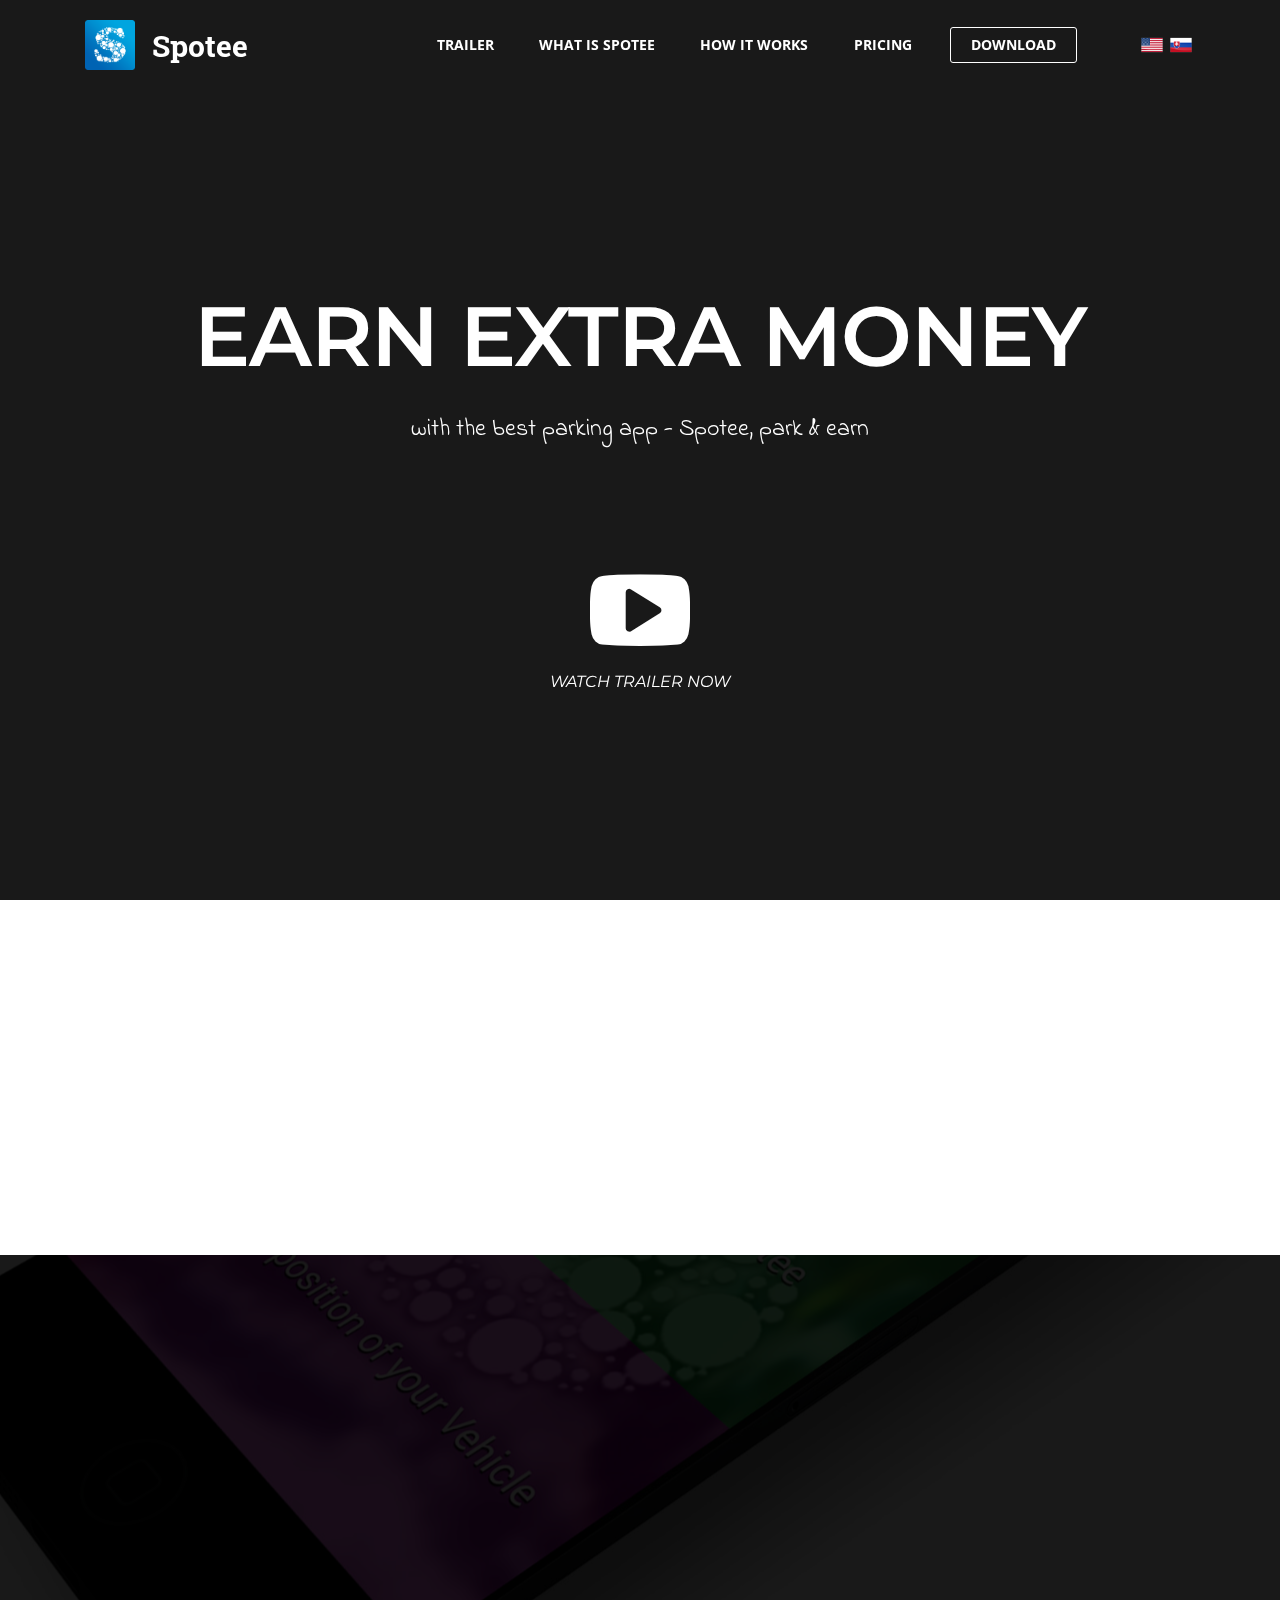
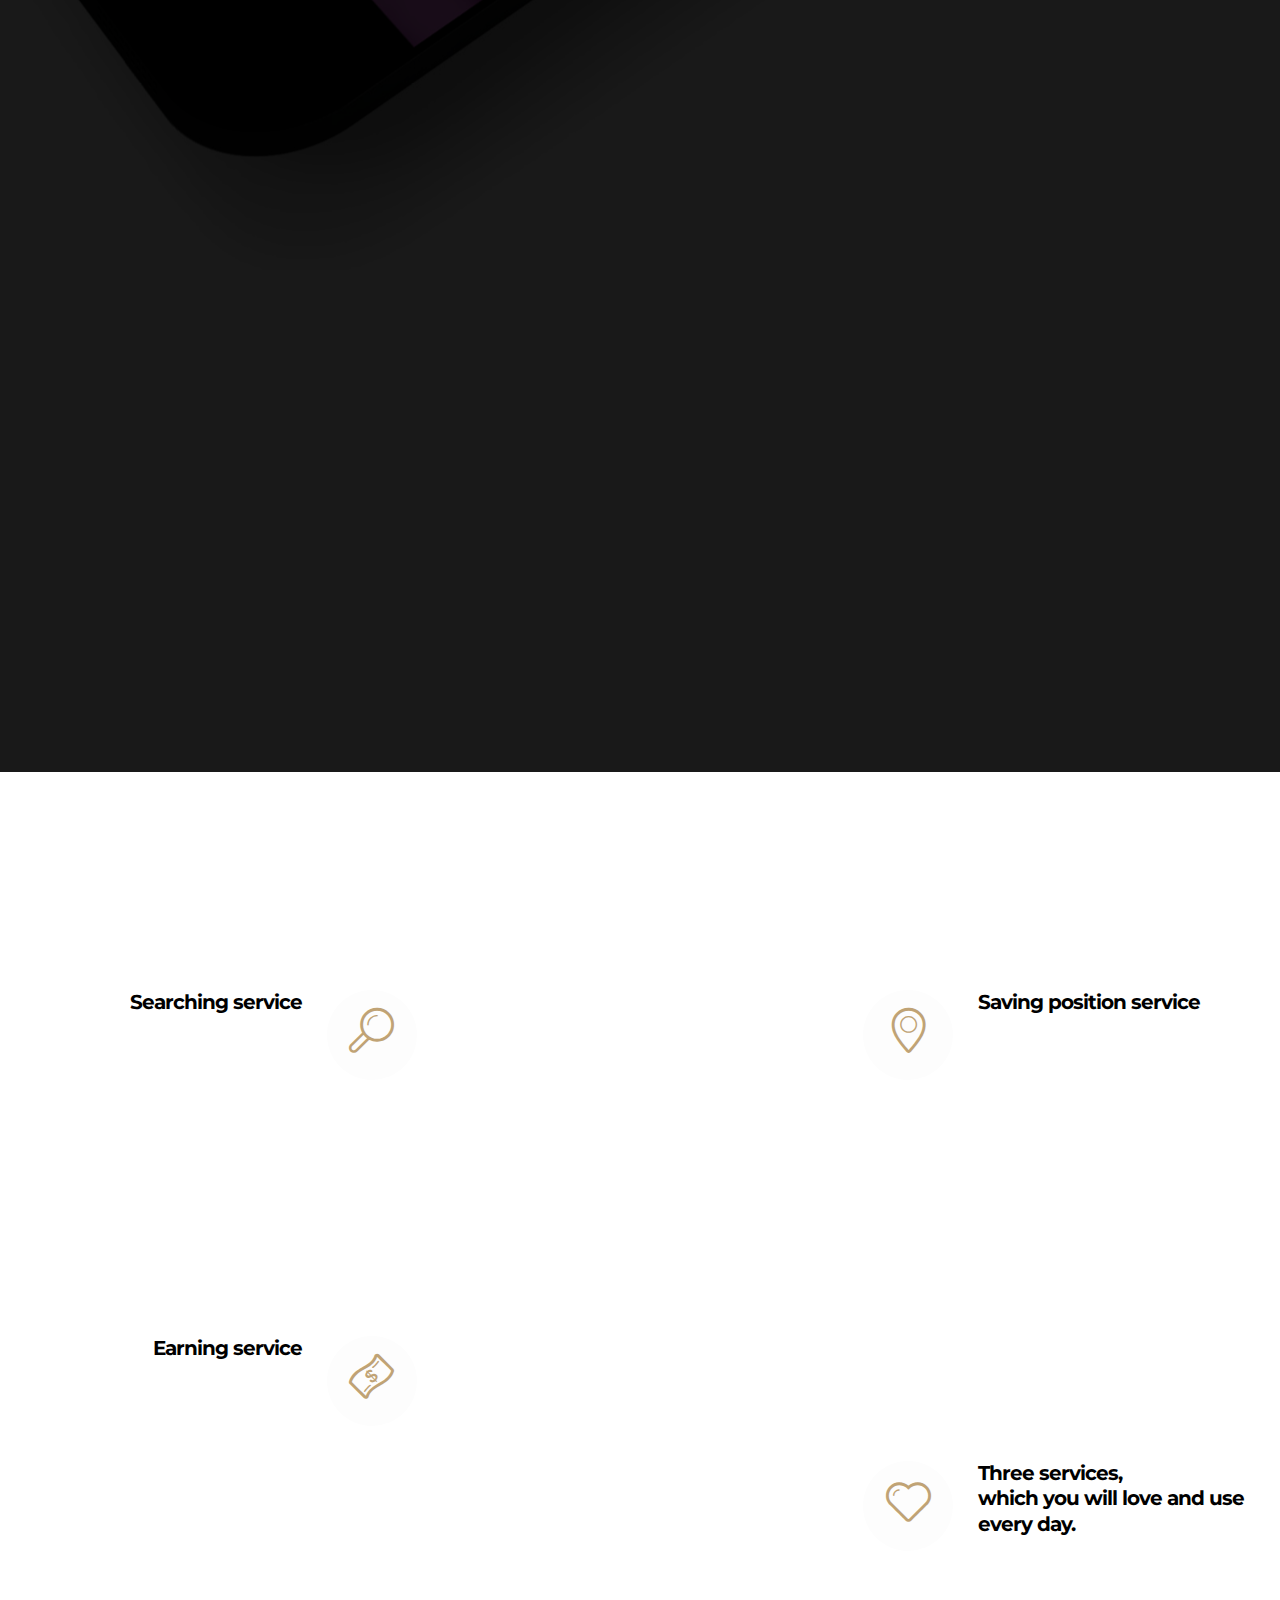
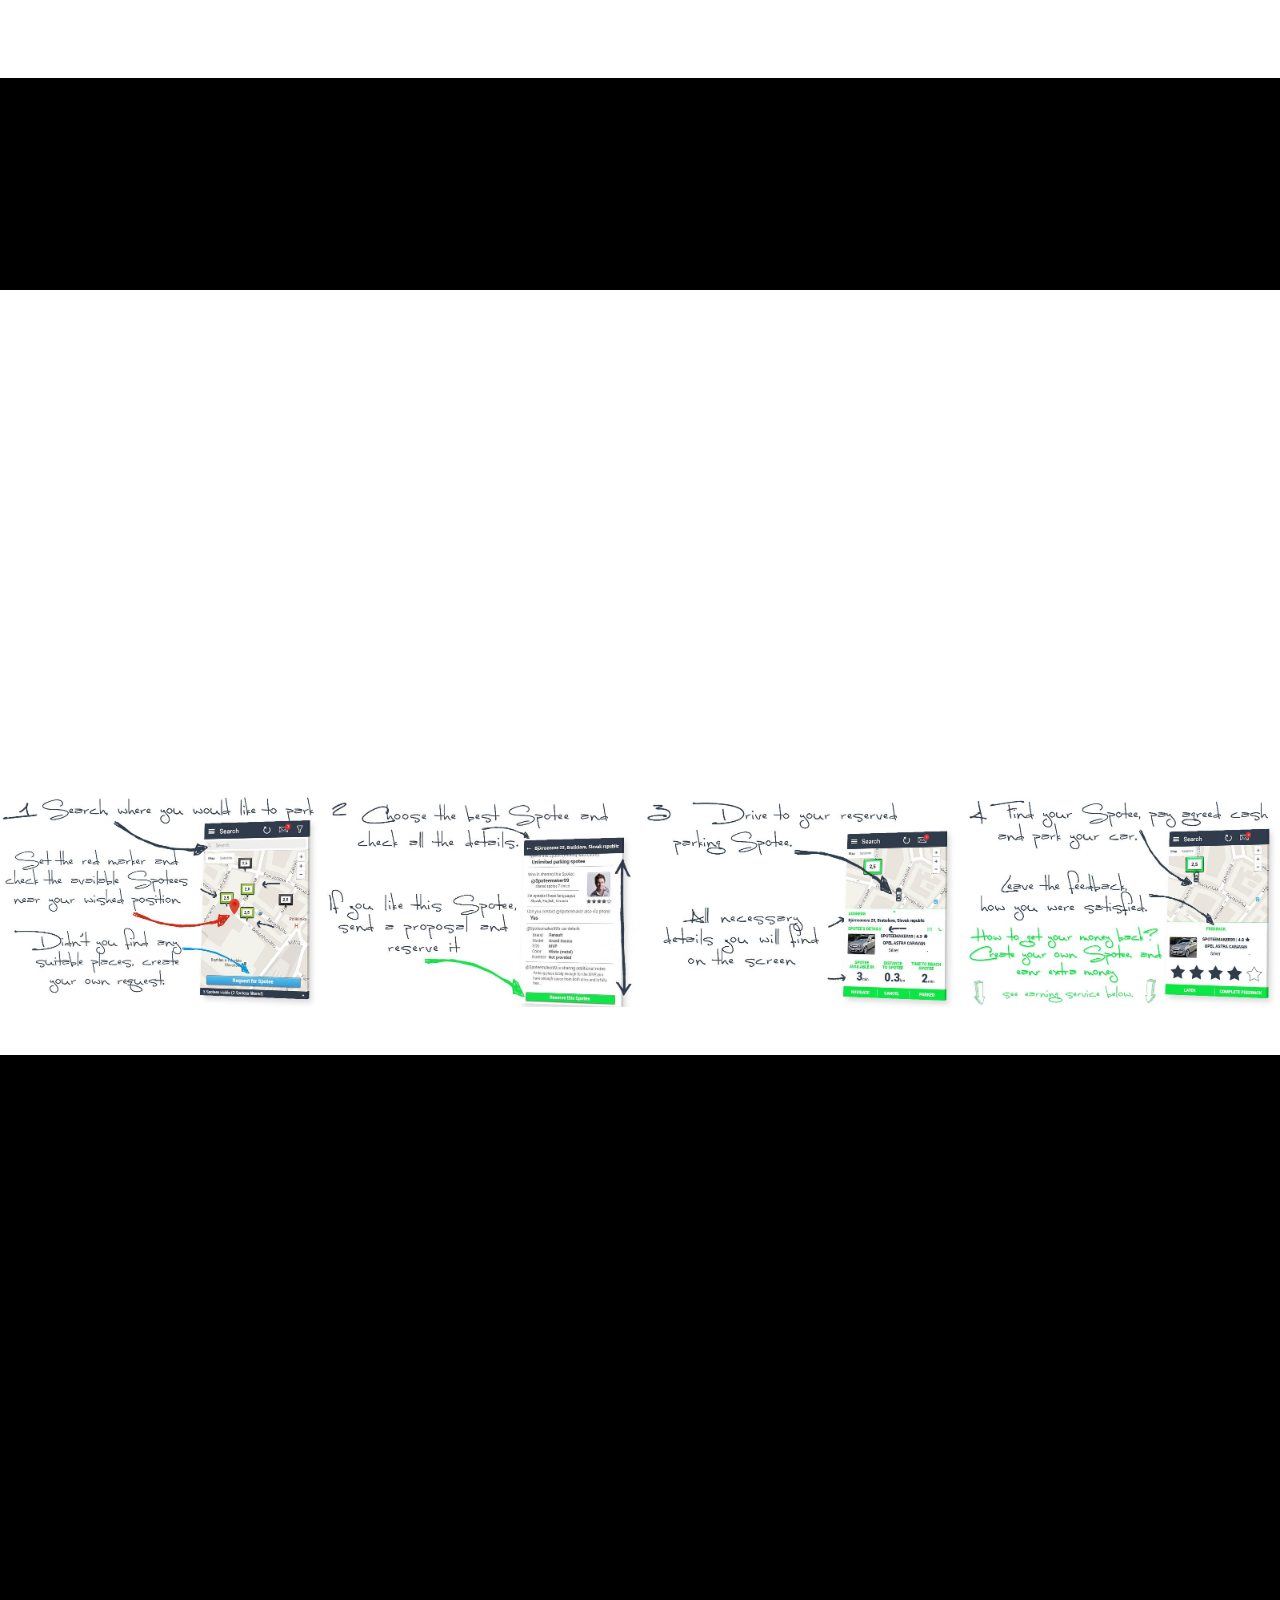
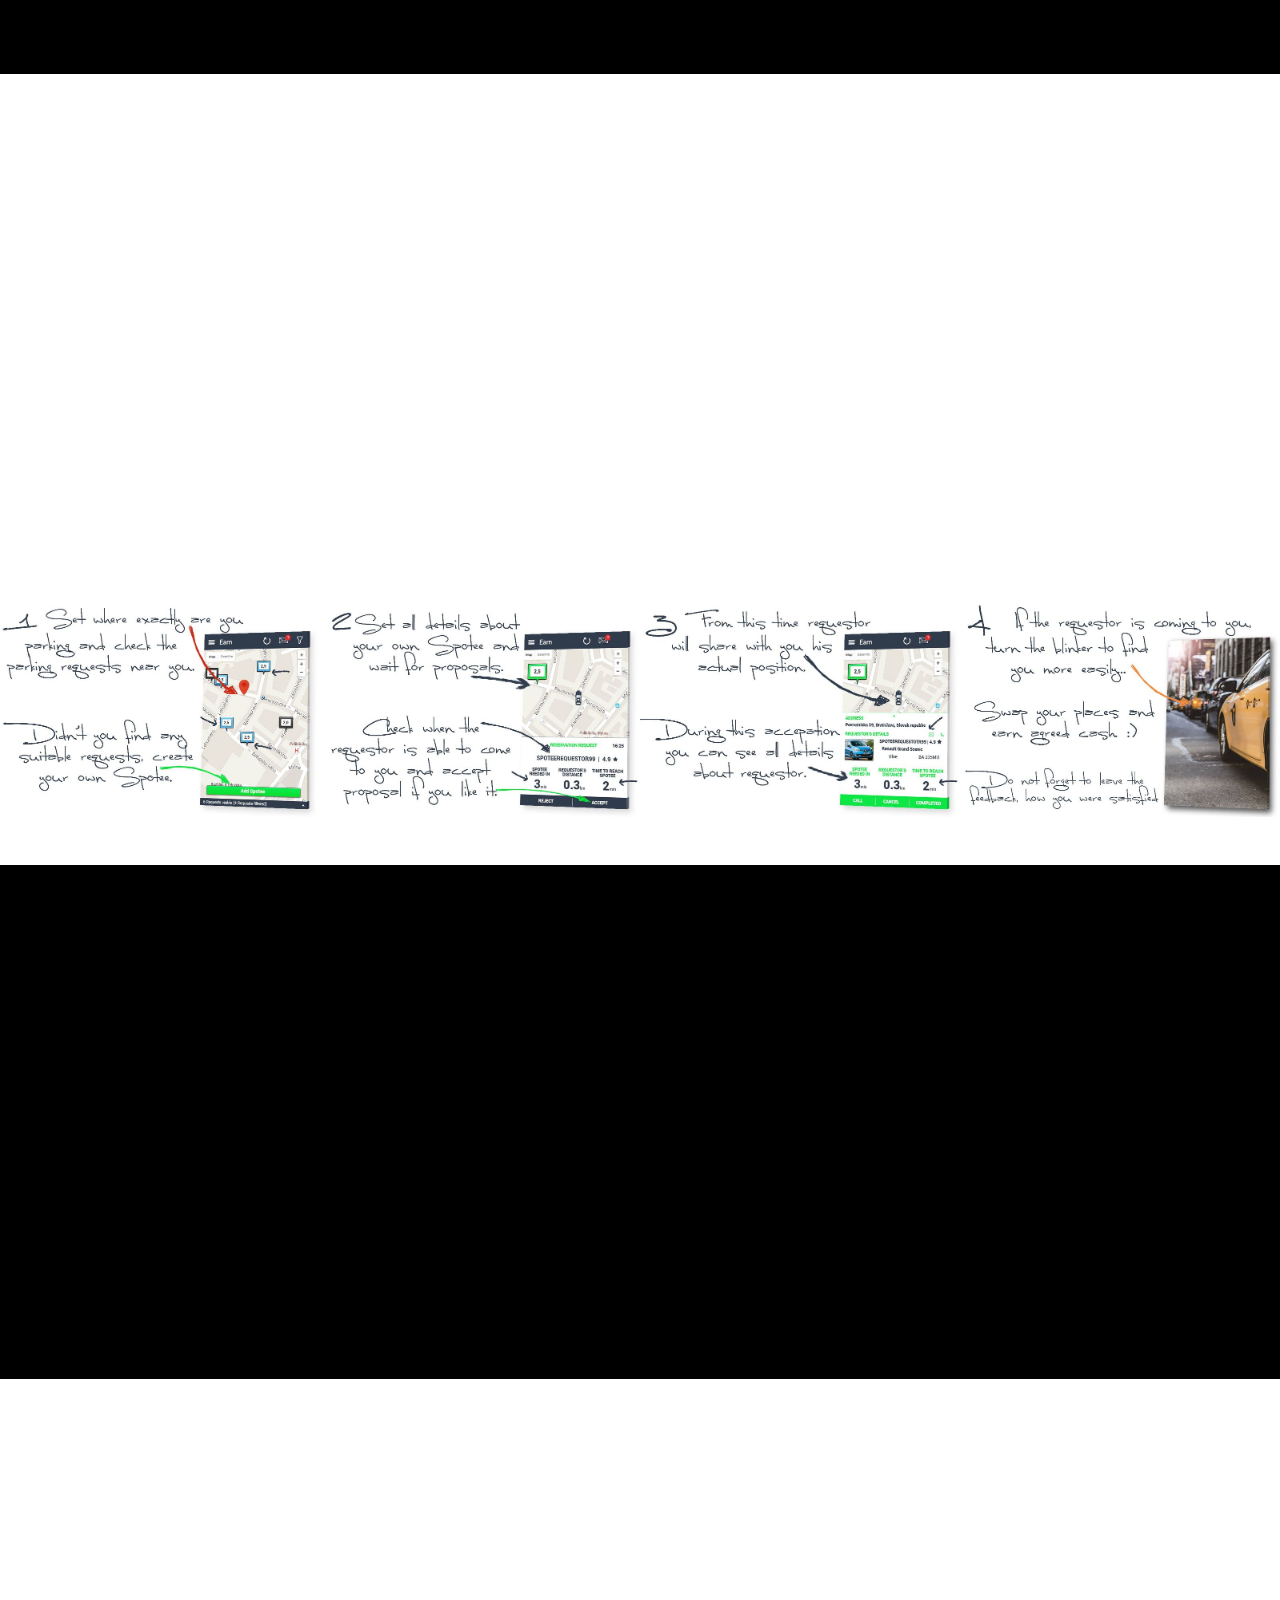
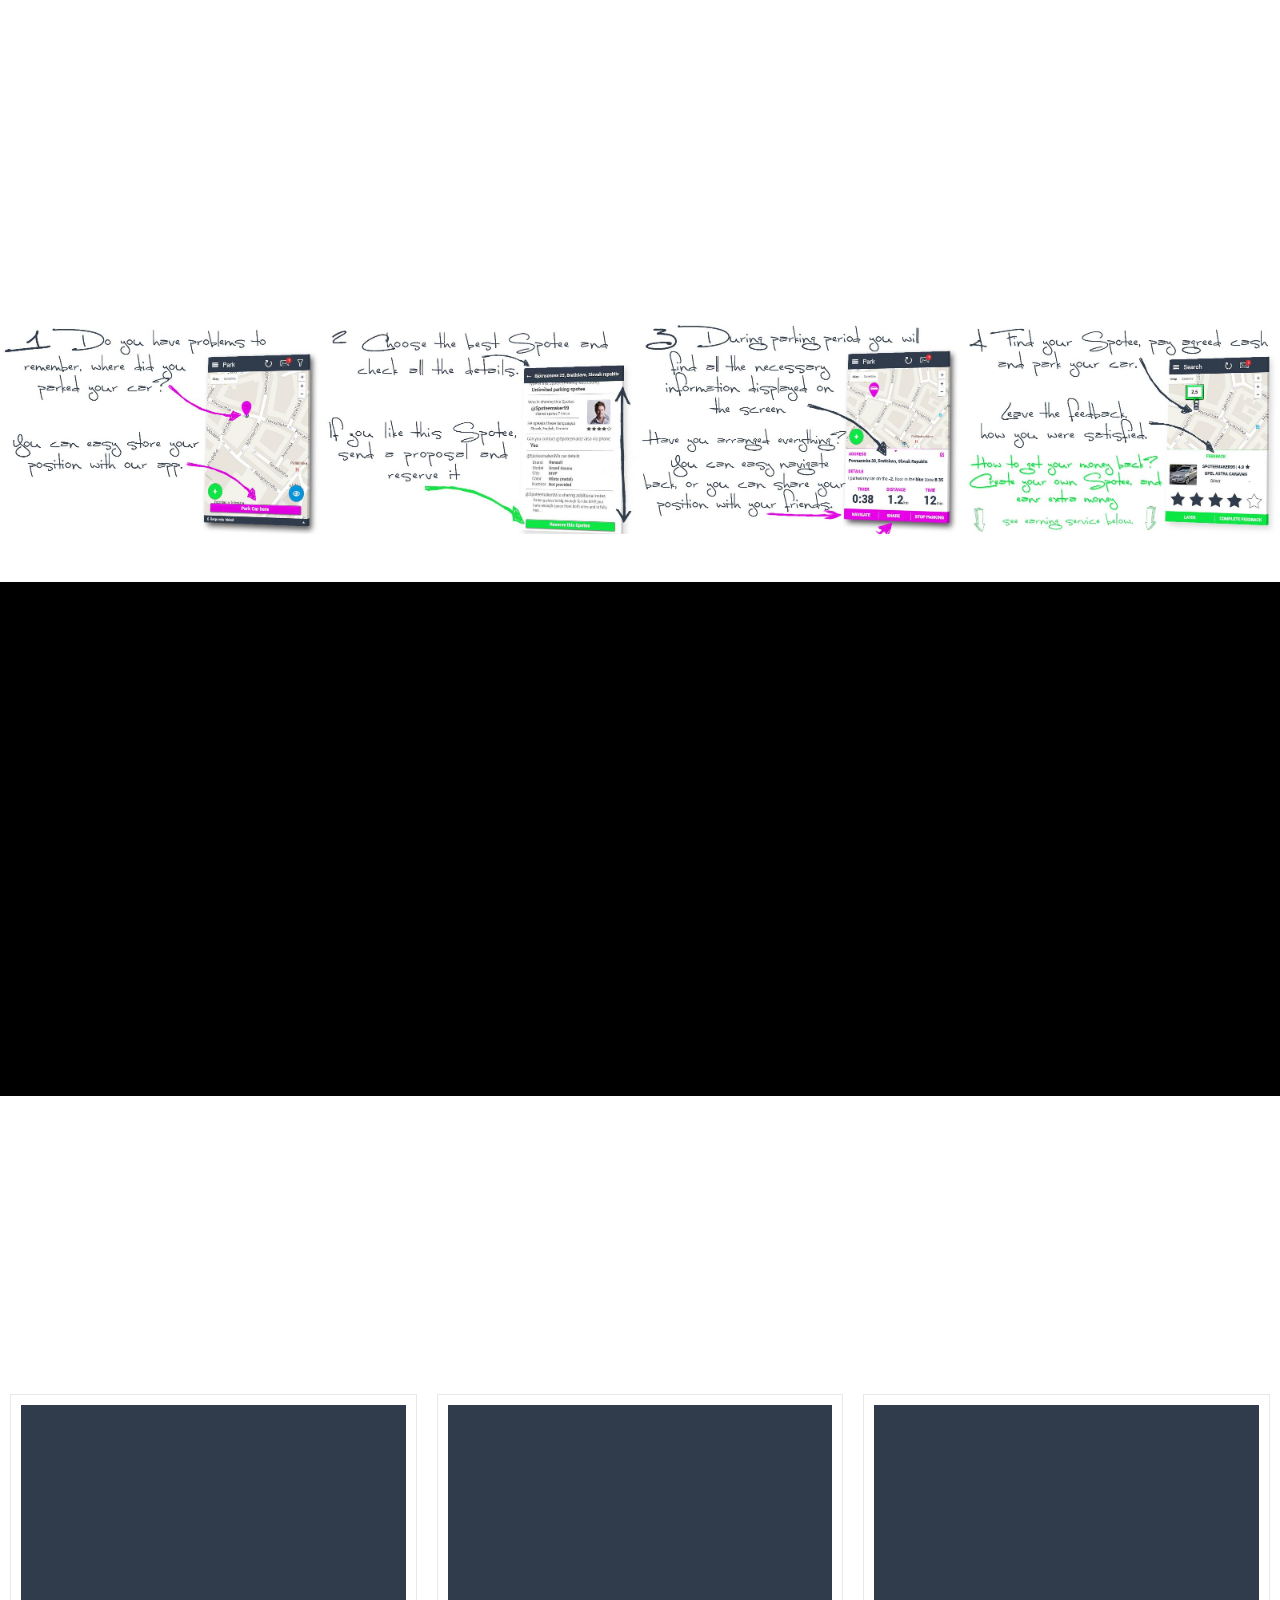
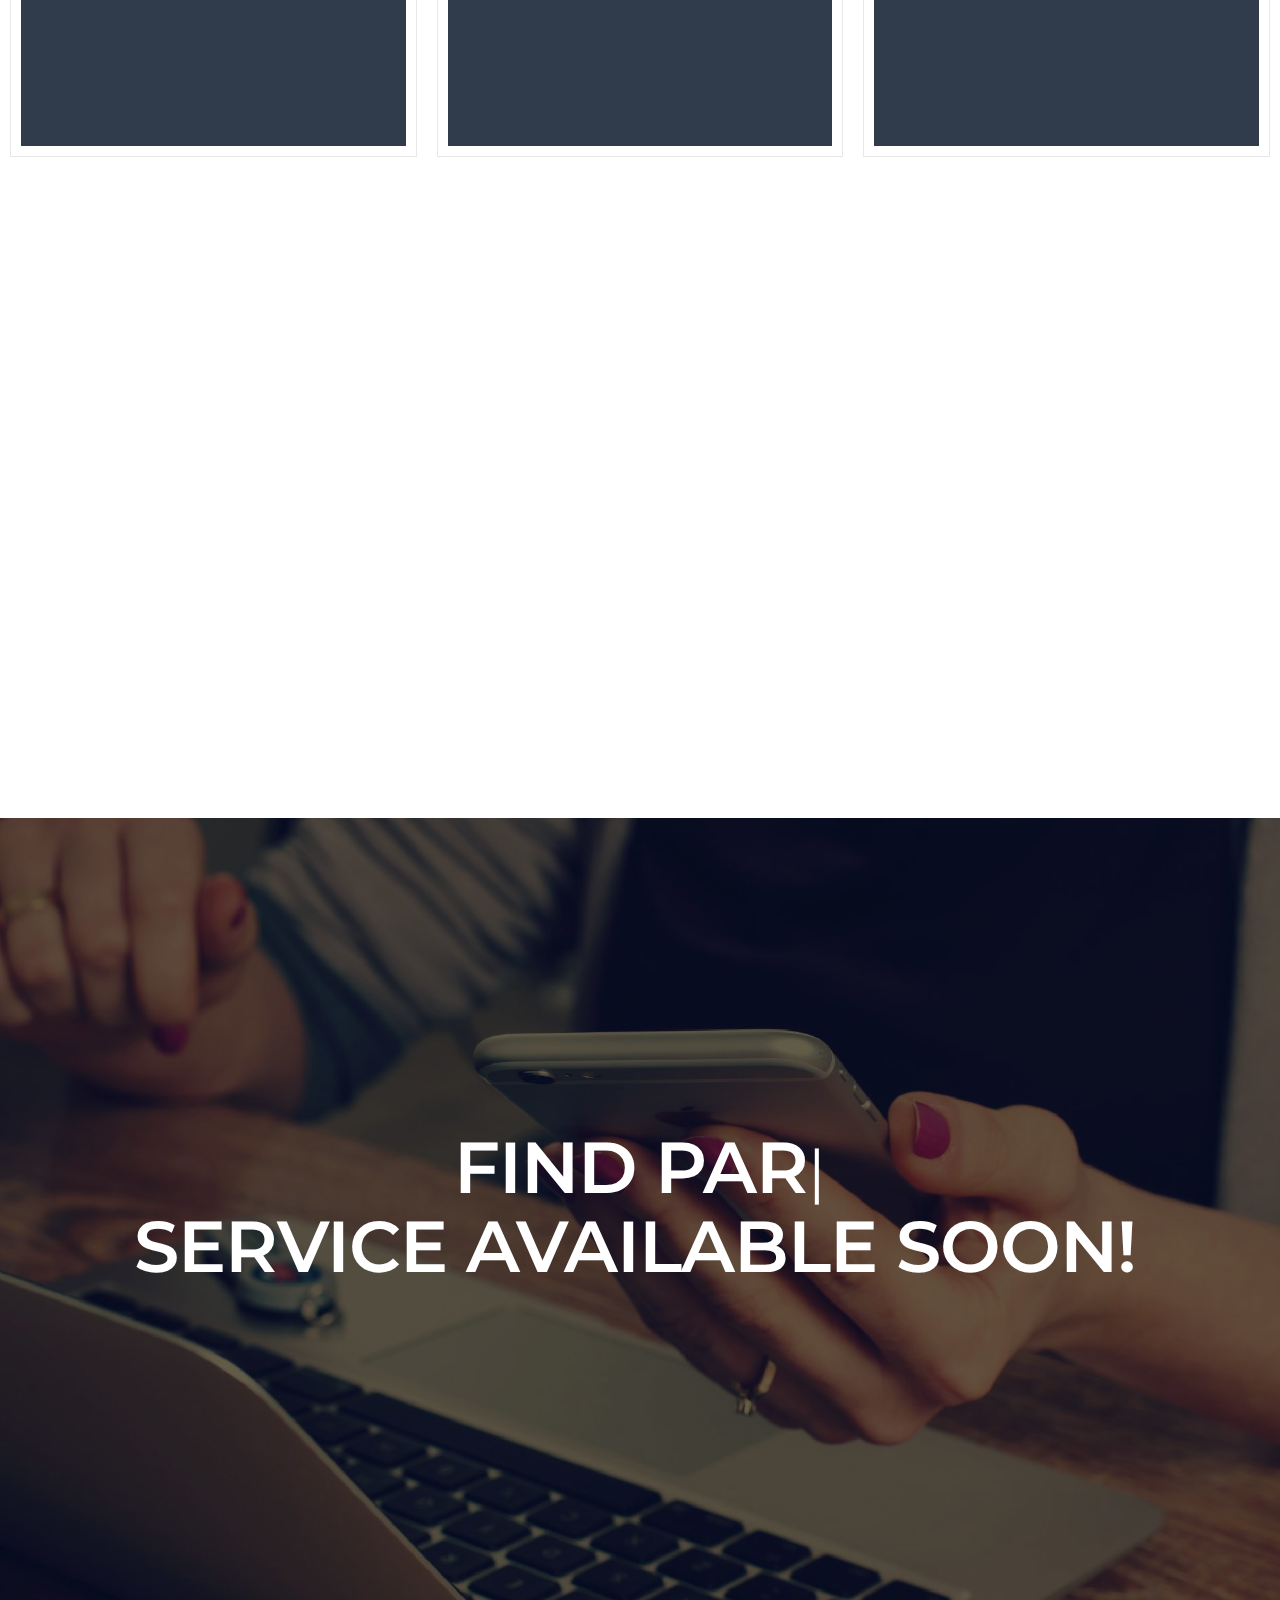
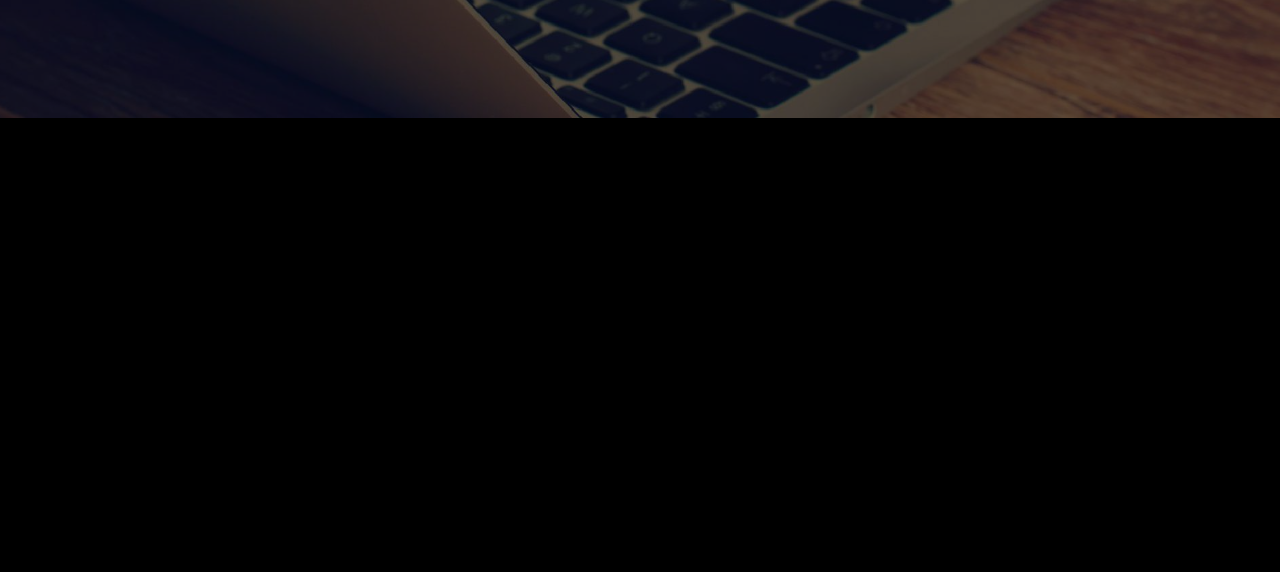
==== commit 5bd5f2f4: "create github pages" ====
--- a/index.html
+++ b/index.html
@@ -7,15 +7,8 @@
   <meta name="generator" content="Mobirise v3.11.1, mobirise.com">
   <meta name="viewport" content="width=device-width, initial-scale=1">
   <link rel="shortcut icon" href="assets/images/app-icon-v22-128x128-78.png" type="image/x-icon">
-  <meta name="description" content="<meta property="og:title" content="Your Description" />
-	<meta property="og:type" content="website" />
-	<meta property="og:url" content="http://www.yoursite.co.uk"; />
-	<meta property="og:image" content="http://www.yoursite.co.uk/img/yourimage.jpg"; />
-	<meta property="og:site_name" content="YourSiteName" />
-	<meta property="fb:admins" content="YourID Like 999999999" />
-	<meta property="fb:app_id" content="Your App ID like 555t66t656565 if applicable" />
-	<meta property="og:description" content="Description for share">">
-  
+  <meta name="description" content="">
+  <title>Spotee - park & earn, the very best parking app</title>
   <link rel="stylesheet" href="https://fonts.googleapis.com/css?family=Lora:400,700,400italic,700italic&amp;subset=latin">
   <link rel="stylesheet" href="https://fonts.googleapis.com/css?family=Montserrat:400,700">
   <link rel="stylesheet" href="https://fonts.googleapis.com/css?family=Raleway:100,100i,200,200i,300,300i,400,400i,500,500i,600,600i,700,700i,800,800i,900,900i">
@@ -35,7 +28,14 @@
   <link rel="stylesheet" href="assets/mobirise/css/mbr-additional.css" type="text/css">
   
   
-  
+  <meta property="og:title" content="Your Description" />
+	<meta property="og:type" content="website" />
+	<meta property="og:url" content="http://www.yoursite.co.uk"; />
+	<meta property="og:image" content="http://www.yoursite.co.uk/img/yourimage.jpg"; />
+	<meta property="og:site_name" content="YourSiteName" />
+	<meta property="fb:admins" content="YourID Like 999999999" />
+	<meta property="fb:app_id" content="Your App ID like 555t66t656565 if applicable" />
+	<meta property="og:description" content="Description for share">
 </head>
 <body>
 <script>var shopcartSettings = {"shopcart_top_offset":120,"side_offset":20,"site_width":1150,"shopcart_icon_color":"#ffffff","shopcart_back_color":"#28324e","shopcart_icon_size":32,"sc_count_color":"#FFFFFF","sc_count_back_color":"#F97352","sc_count_size":10,"checkout_button":"Check Out with"};</script>
@@ -94,7 +94,7 @@
         </div>
     </nav>
 
-</section><section class="engine"><a rel="external" href="https://mobirise.com">Web Page Generator</a></section></div>
+</section><section class="engine"><a rel="external" href="https://mobirise.com">Mobirise Website Maker</a></section></div>
 
 <section class="mbr-section mbr-section-hero mbr-section-full extHeader5 mbr-after-navbar" id="extHeader5-1i" data-bg-video="https://www.youtube.com/embed/GVIuHcLYg6A?rel=0&amp;amp;showinfo=0&amp;autoplay=0&amp;loop=0">
 
@@ -965,7 +965,7 @@
                                 <div hidden="" data-form-alert-success="true" class="alert alert-form alert-success text-xs-center">Thanks for youre mail, you will be notified soon!</div>
                             </div>
                             <form class="mbr-form" action="https://mobirise.com/" method="post" data-form-title="">
-                                <input type="hidden" value="TBjoVf+kPfTx14iAoZ2AjKq3GOrFjPNvTFRSRSTqLYl8QMwdyvmBn+o5jlVr4ucb39o7Tif7CpG95lahFREZmMT9sM8hf3mLq3RtQfMzowT2po0v2edPrEUaSdfPAZ2v" data-form-email="true">
+                                <input type="hidden" value="Ry4rNNhkYLVsbLo6dirSeeFDAmzjGRAAFYHtSE5X0g/9Do9VnX6rPajyVplpoadEgPIOVdBS17AidxQfK5PPjaQ+kVVWkUi2AzFuZihY2dg4VJkNzN5RfP0pK+1mxmYV" data-form-email="true">
                                 <div class="mbr-subscribe mbr-subscribe-dark input-group">
                                    <input type="email" class="form-control" name="email" required="" data-form-field="Email" placeholder="Enter Your Email">
                                    <span class="input-group-btn"><button type="submit" class="btn btn-primary">SUBSCRIBE</button></span>
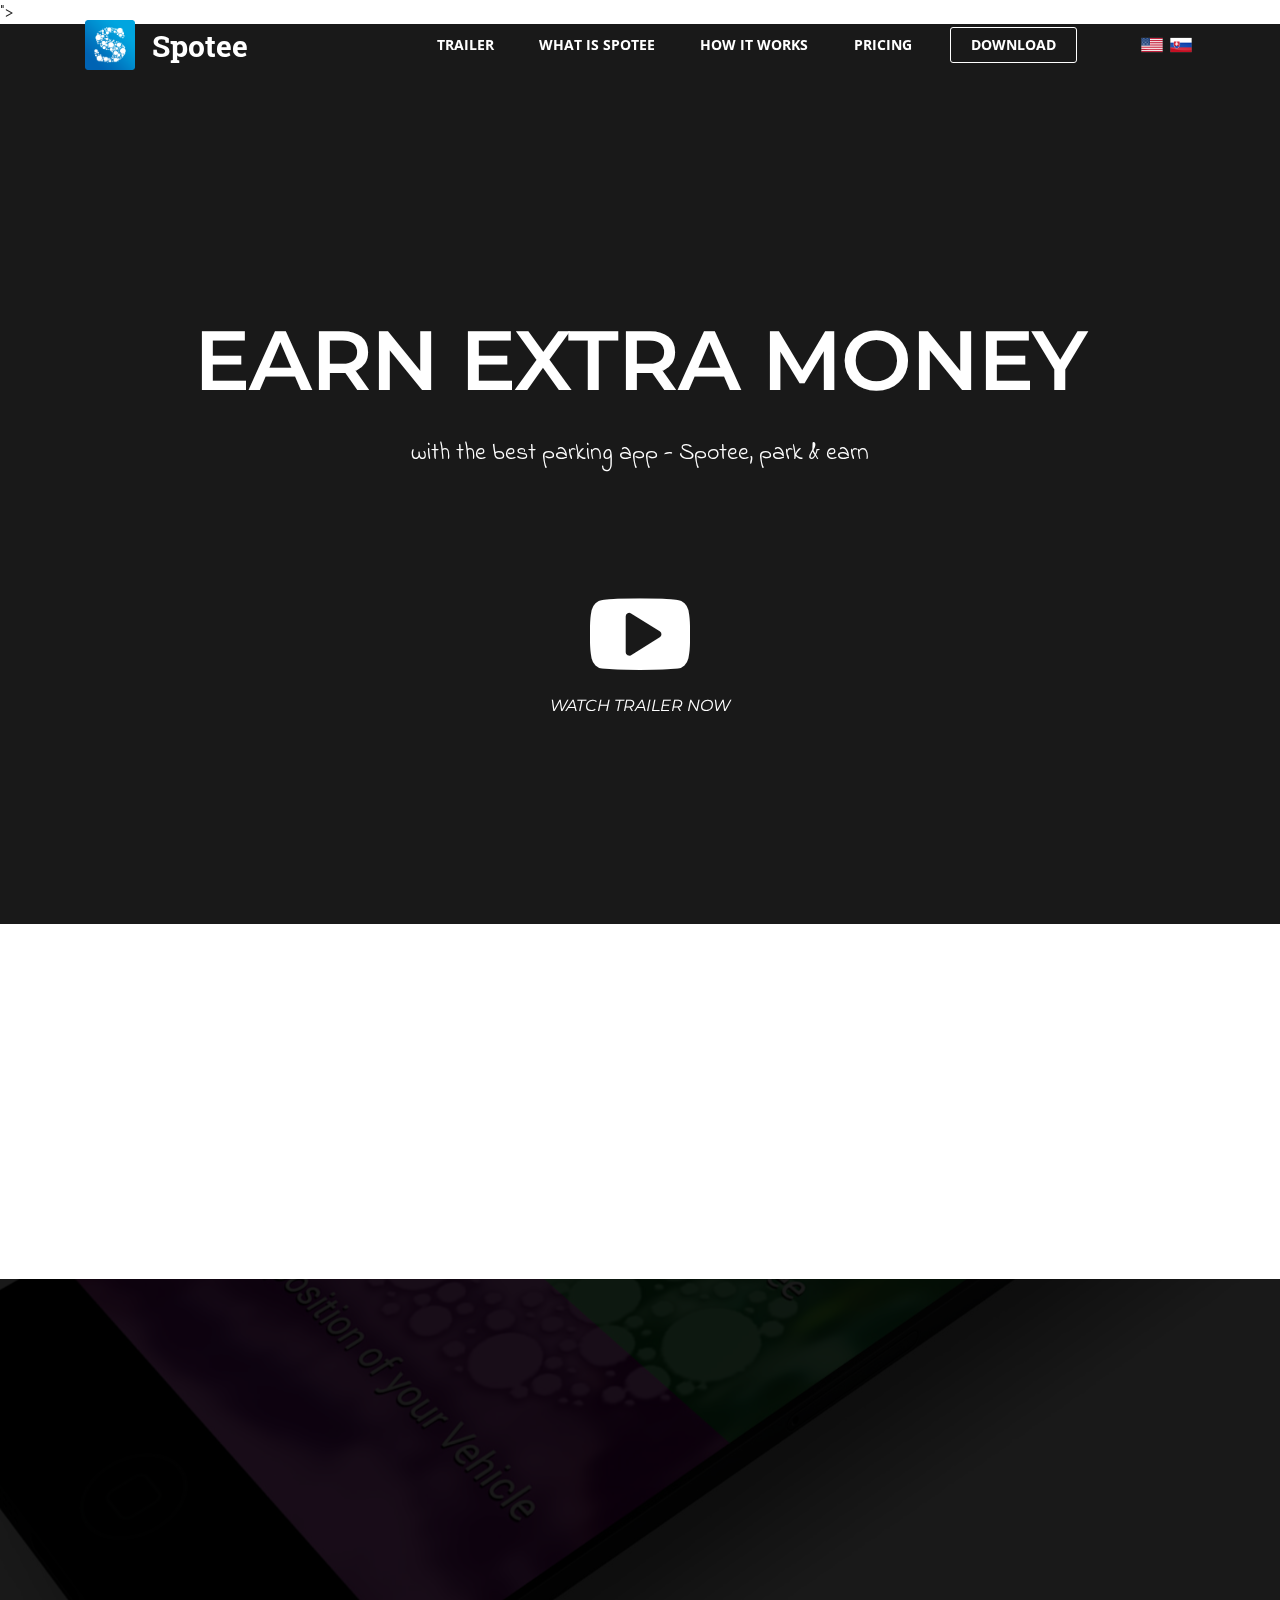
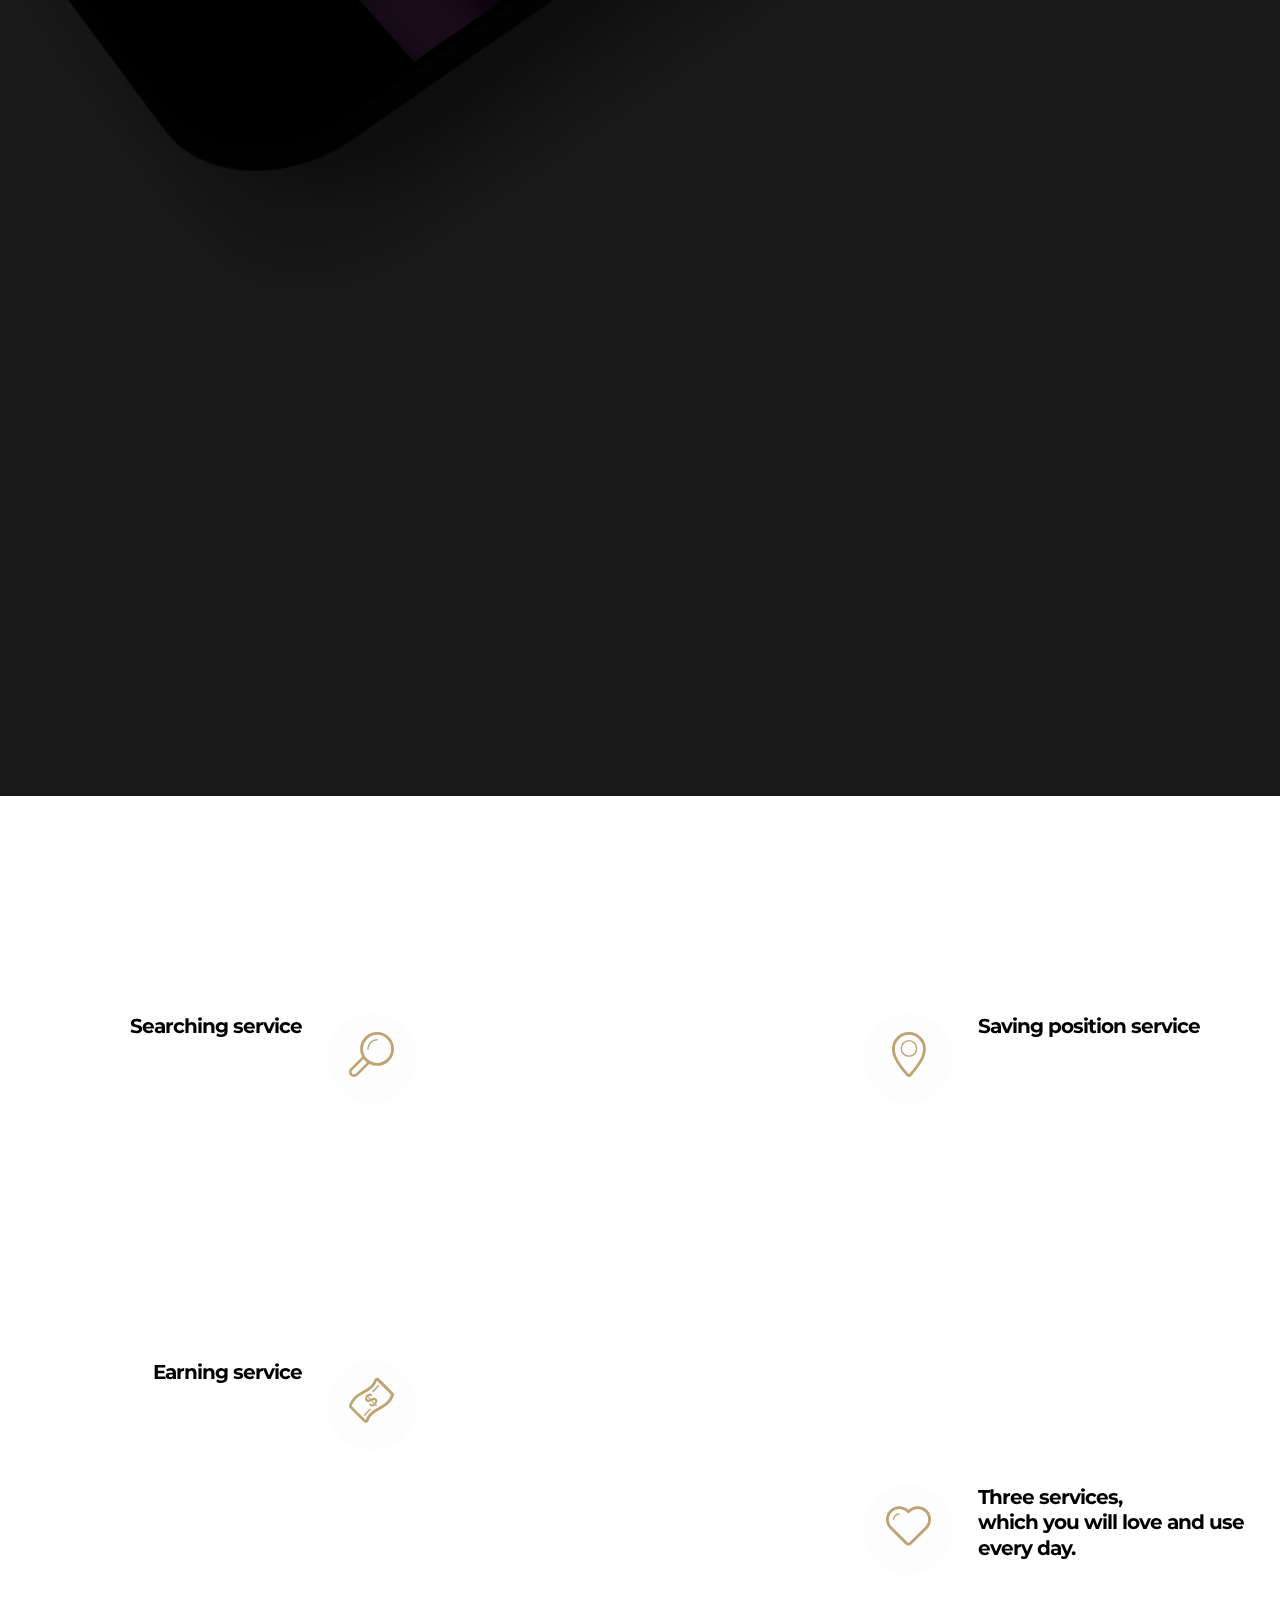
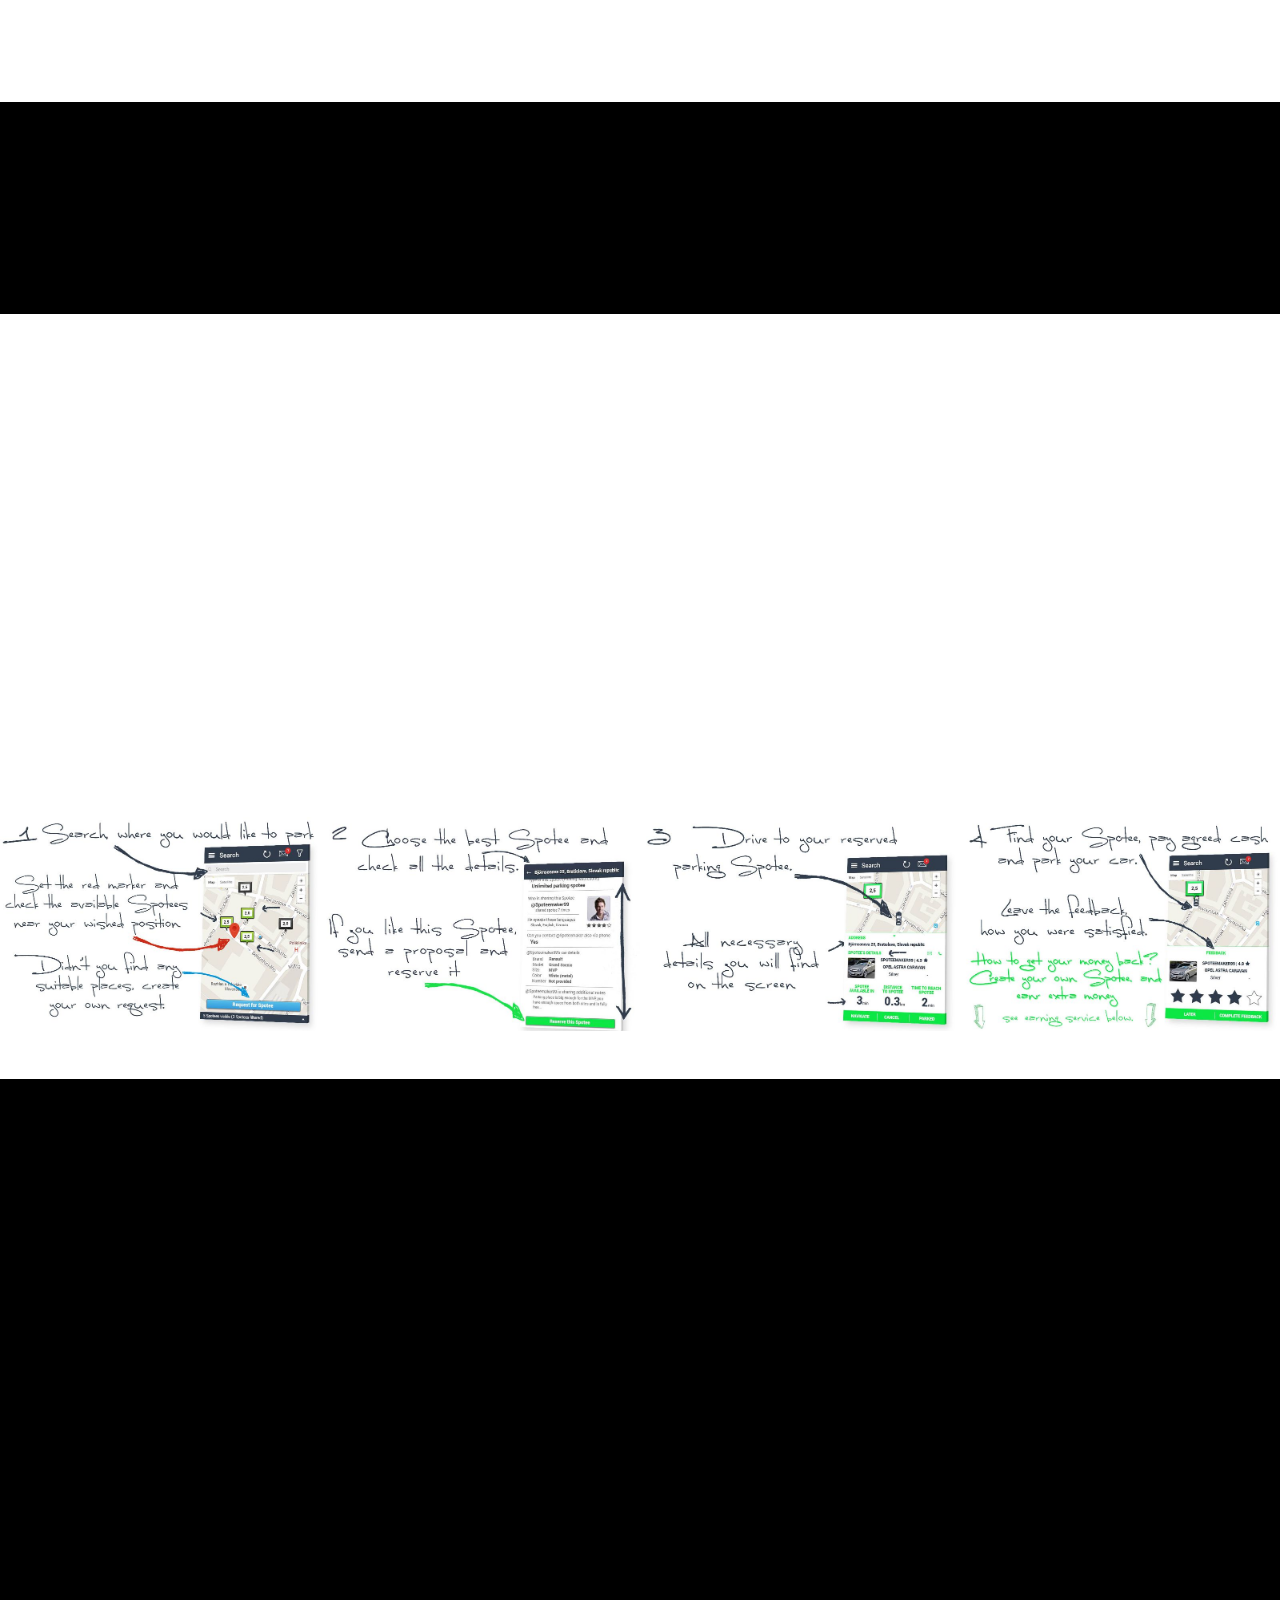
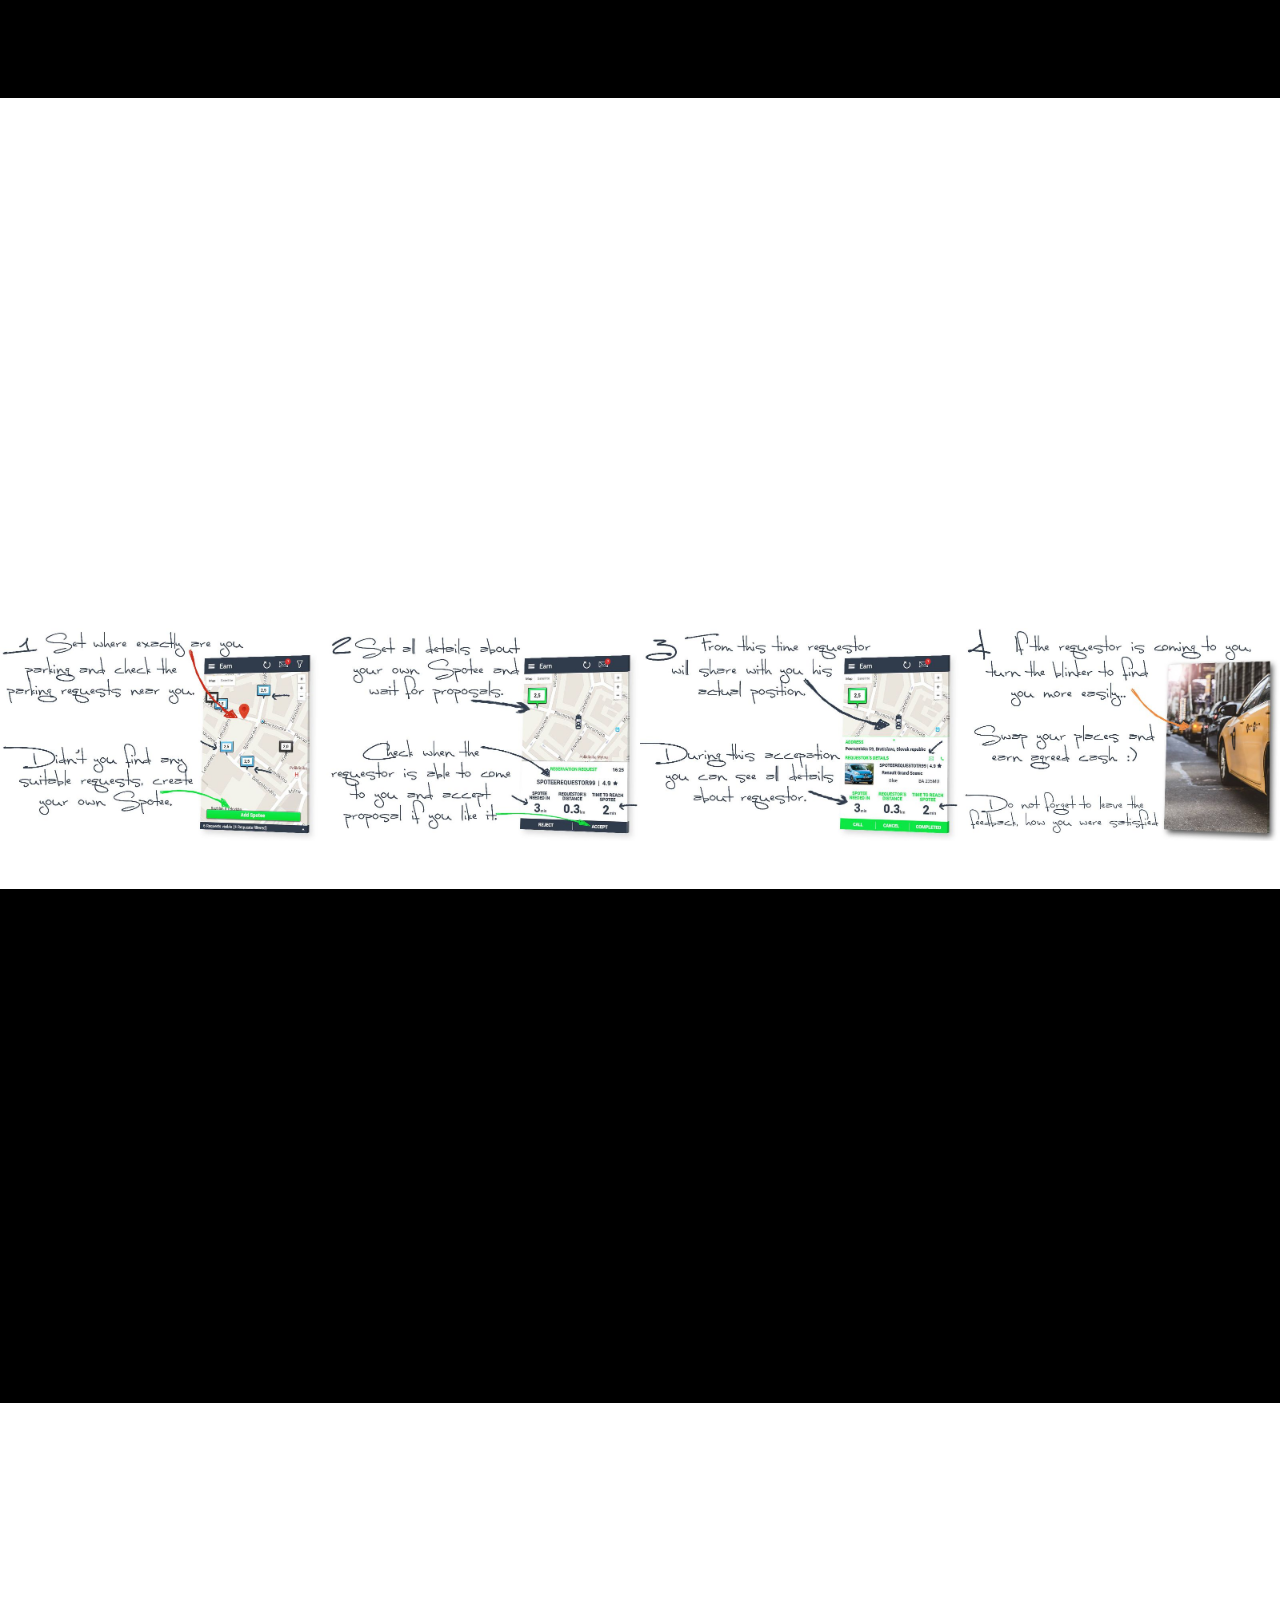
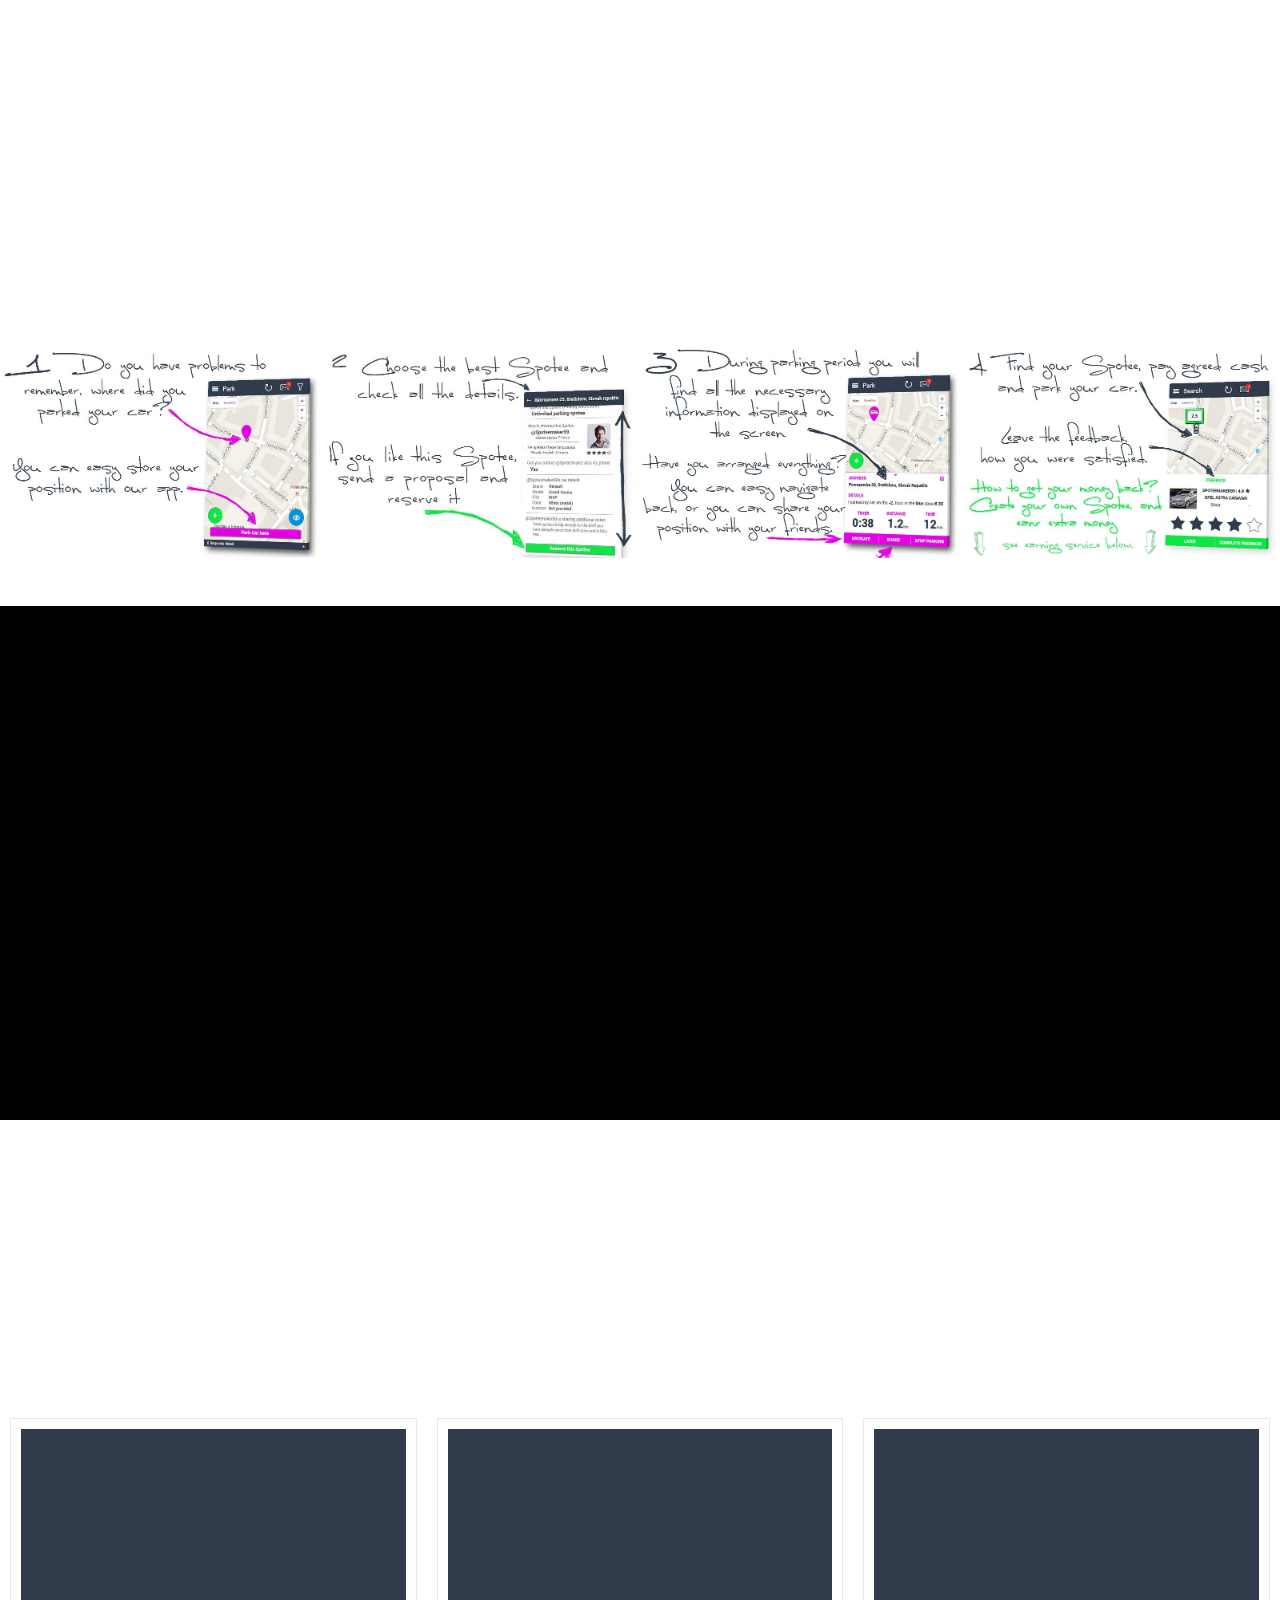
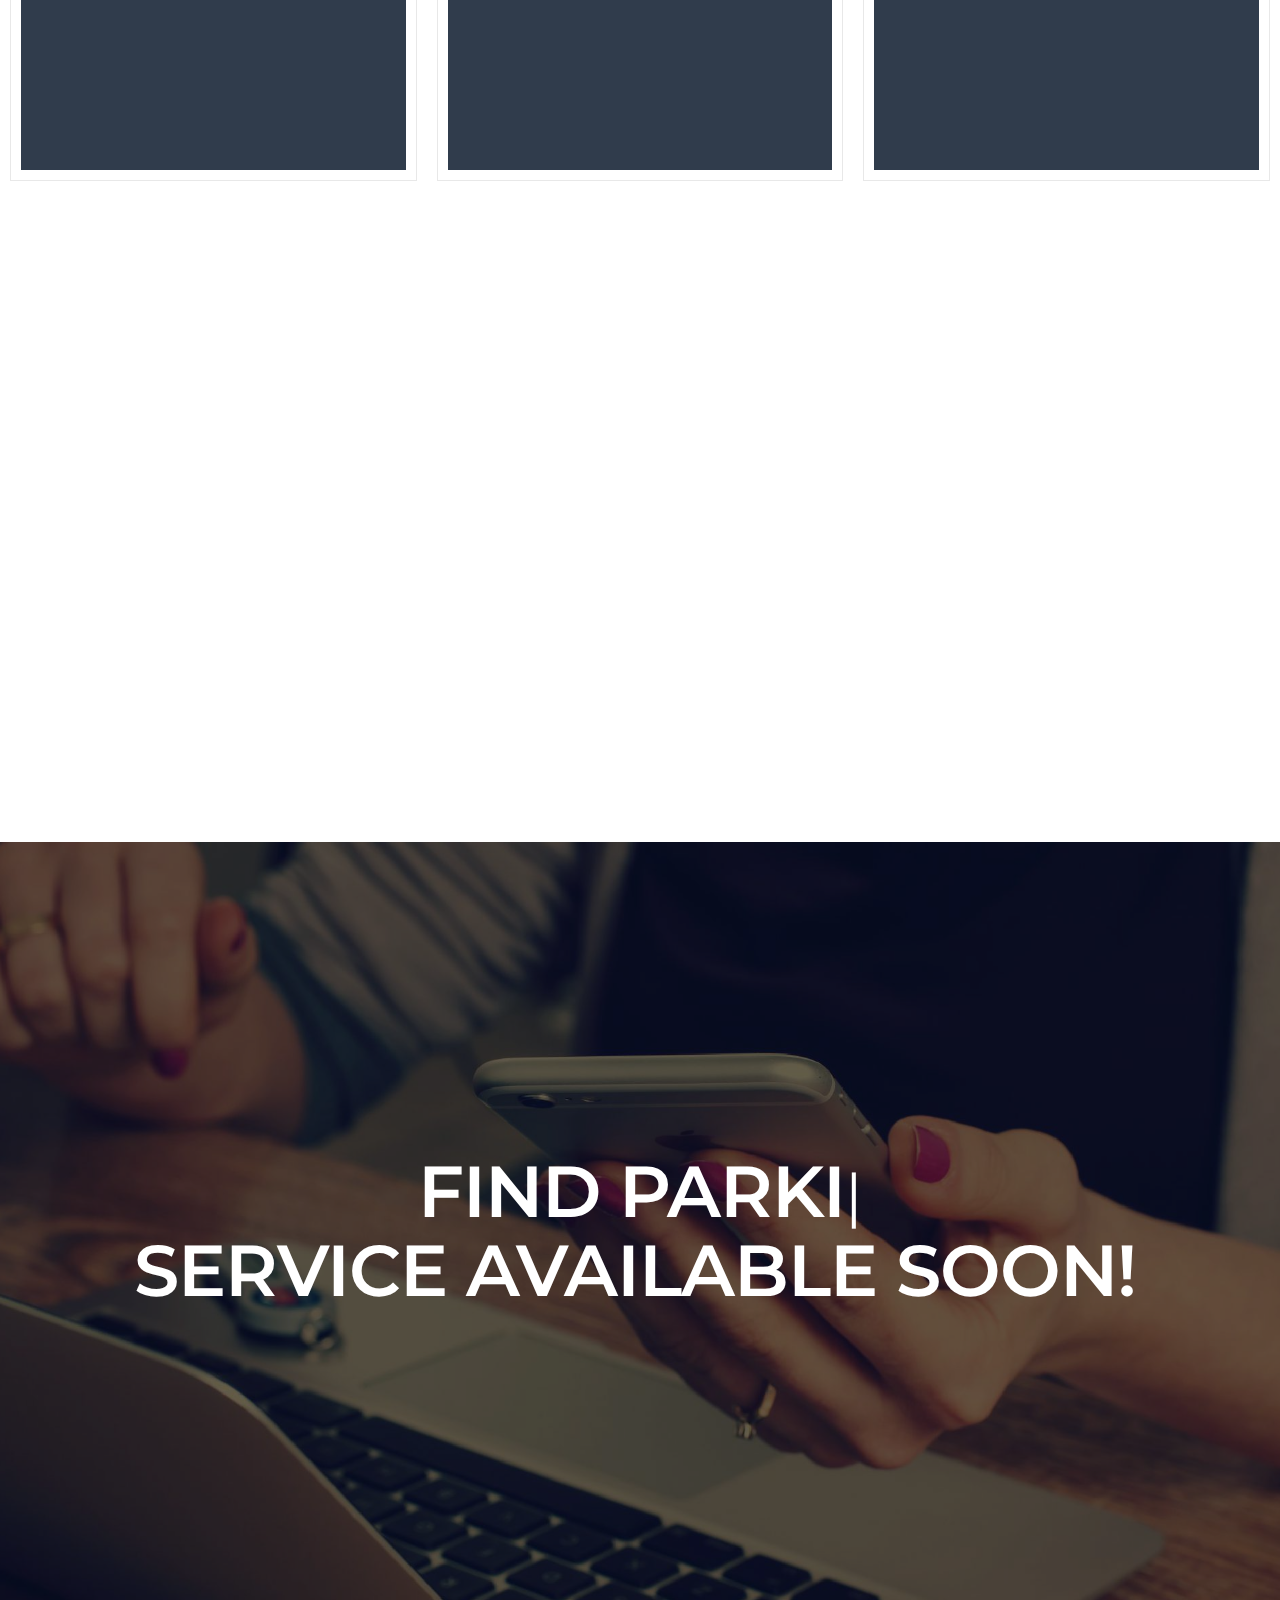
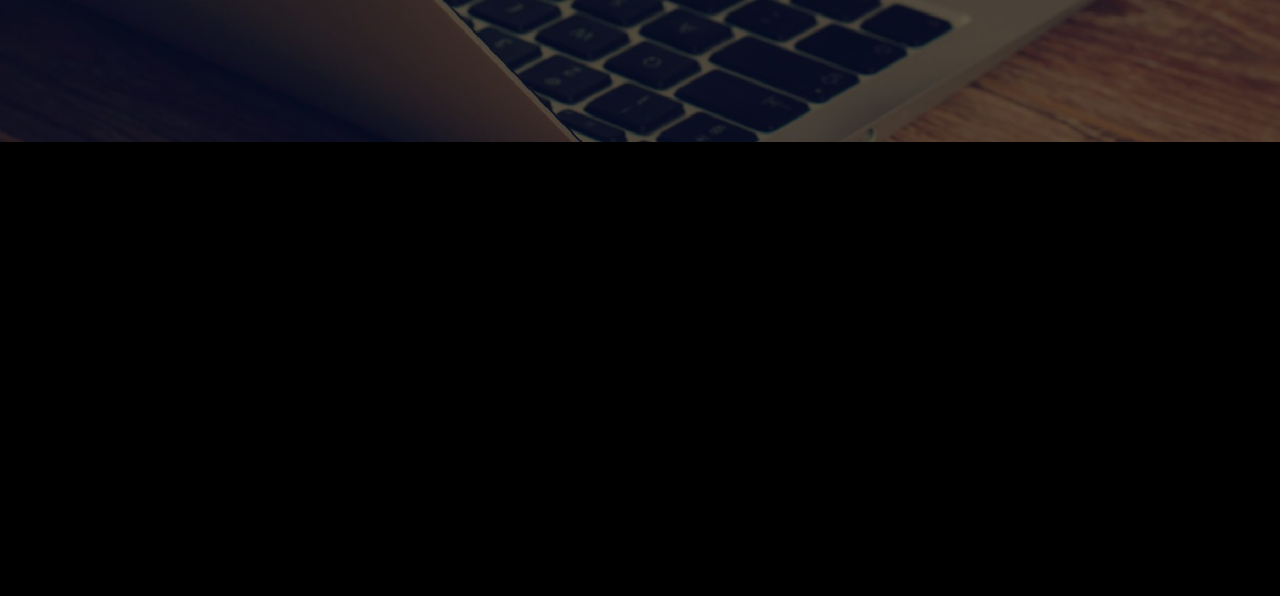
==== commit 4a638ae7: "create github pages" ====
--- a/index.html
+++ b/index.html
@@ -7,7 +7,14 @@
   <meta name="generator" content="Mobirise v3.11.1, mobirise.com">
   <meta name="viewport" content="width=device-width, initial-scale=1">
   <link rel="shortcut icon" href="assets/images/app-icon-v22-128x128-78.png" type="image/x-icon">
-  <meta name="description" content="">
+  <meta name="description" content="<meta property="og:title" content="Spotee - Park & Earn, the best parking app ever" />
+	<meta property="og:type" content="website" />
+	<meta property="og:url" content="http://smarteeapps.github.io/spotee/"; />
+	<meta property="og:image" content="https://smarteeapps.github.io/spotee/assets/images/find-parking-place-spotee-how-it-works-1400x1176.jpg"; />
+	<meta property="og:site_name" content="Spotee - Park & Earn, the best parking app ever" />
+	<meta property="fb:admins" content="YourID Like 999999999" />
+	<meta property="fb:app_id" content="100011083213710" />
+	<meta property="og:description" content="What is Spotee? Spotee is the revolutionary application which will solve your daily problems with parking. People willing to find parking places for minimal costs and people leaving parking spots wishing to earn some extra money will meet with the help of our app.">">
   <title>Spotee - park & earn, the very best parking app</title>
   <link rel="stylesheet" href="https://fonts.googleapis.com/css?family=Lora:400,700,400italic,700italic&amp;subset=latin">
   <link rel="stylesheet" href="https://fonts.googleapis.com/css?family=Montserrat:400,700">
@@ -28,14 +35,7 @@
   <link rel="stylesheet" href="assets/mobirise/css/mbr-additional.css" type="text/css">
   
   
-  <meta property="og:title" content="Your Description" />
-	<meta property="og:type" content="website" />
-	<meta property="og:url" content="http://www.yoursite.co.uk"; />
-	<meta property="og:image" content="http://www.yoursite.co.uk/img/yourimage.jpg"; />
-	<meta property="og:site_name" content="YourSiteName" />
-	<meta property="fb:admins" content="YourID Like 999999999" />
-	<meta property="fb:app_id" content="Your App ID like 555t66t656565 if applicable" />
-	<meta property="og:description" content="Description for share">
+  
 </head>
 <body>
 <script>var shopcartSettings = {"shopcart_top_offset":120,"side_offset":20,"site_width":1150,"shopcart_icon_color":"#ffffff","shopcart_back_color":"#28324e","shopcart_icon_size":32,"sc_count_color":"#FFFFFF","sc_count_back_color":"#F97352","sc_count_size":10,"checkout_button":"Check Out with"};</script>
@@ -94,7 +94,7 @@
         </div>
     </nav>
 
-</section><section class="engine"><a rel="external" href="https://mobirise.com">Mobirise Website Maker</a></section></div>
+</section><section class="engine"><a rel="external" href="https://mobirise.com">https://mobirise.com/</a></section></div>
 
 <section class="mbr-section mbr-section-hero mbr-section-full extHeader5 mbr-after-navbar" id="extHeader5-1i" data-bg-video="https://www.youtube.com/embed/GVIuHcLYg6A?rel=0&amp;amp;showinfo=0&amp;autoplay=0&amp;loop=0">
 
@@ -965,7 +965,7 @@
                                 <div hidden="" data-form-alert-success="true" class="alert alert-form alert-success text-xs-center">Thanks for youre mail, you will be notified soon!</div>
                             </div>
                             <form class="mbr-form" action="https://mobirise.com/" method="post" data-form-title="">
-                                <input type="hidden" value="Ry4rNNhkYLVsbLo6dirSeeFDAmzjGRAAFYHtSE5X0g/9Do9VnX6rPajyVplpoadEgPIOVdBS17AidxQfK5PPjaQ+kVVWkUi2AzFuZihY2dg4VJkNzN5RfP0pK+1mxmYV" data-form-email="true">
+                                <input type="hidden" value="YAc5F9m0ilH7TL6Yuw+6Fn9exy+qHLVJ3CbogOOaFE+ioh91tAc1tBKncc7NMVsc5q7JUlE+u1xCBtWkRc5yq/sQiP9r0k++rwyY09Uyz7s510DEHy4fO+7dMczPJGOZ" data-form-email="true">
                                 <div class="mbr-subscribe mbr-subscribe-dark input-group">
                                    <input type="email" class="form-control" name="email" required="" data-form-field="Email" placeholder="Enter Your Email">
                                    <span class="input-group-btn"><button type="submit" class="btn btn-primary">SUBSCRIBE</button></span>
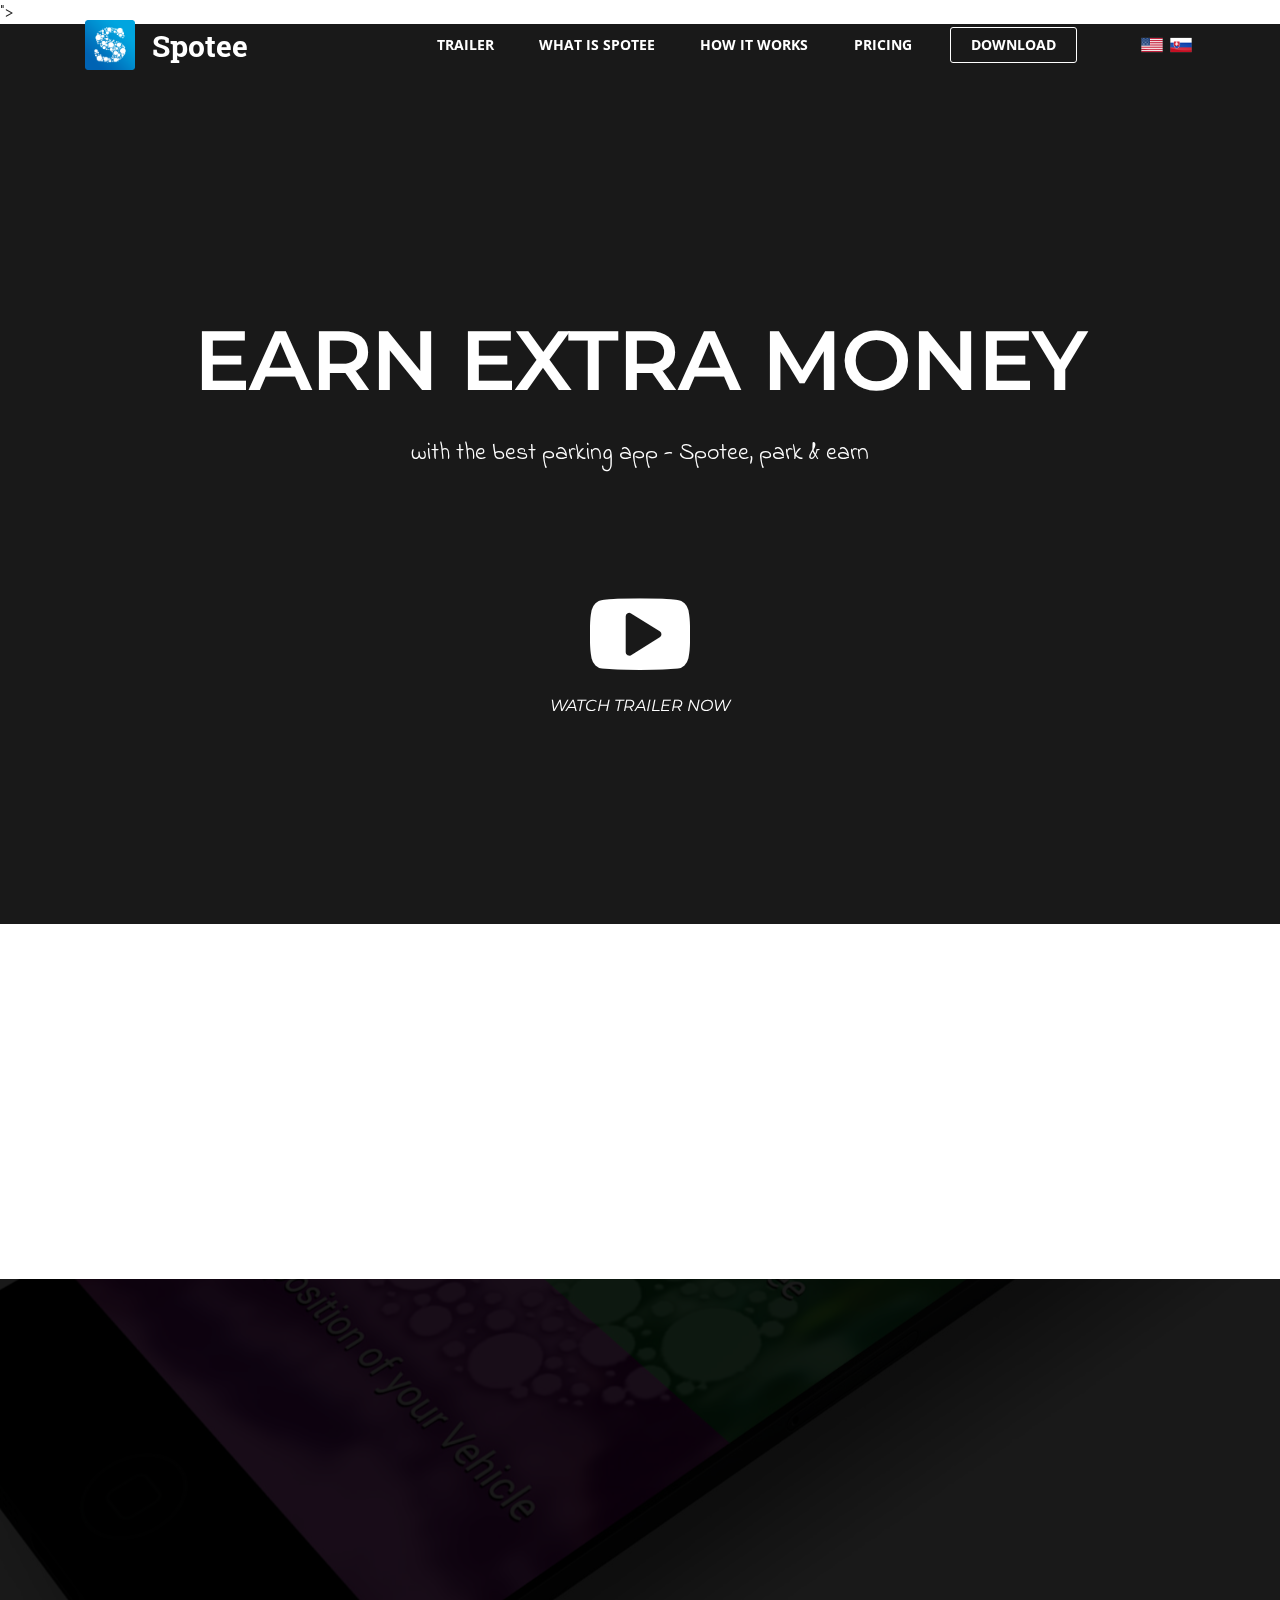
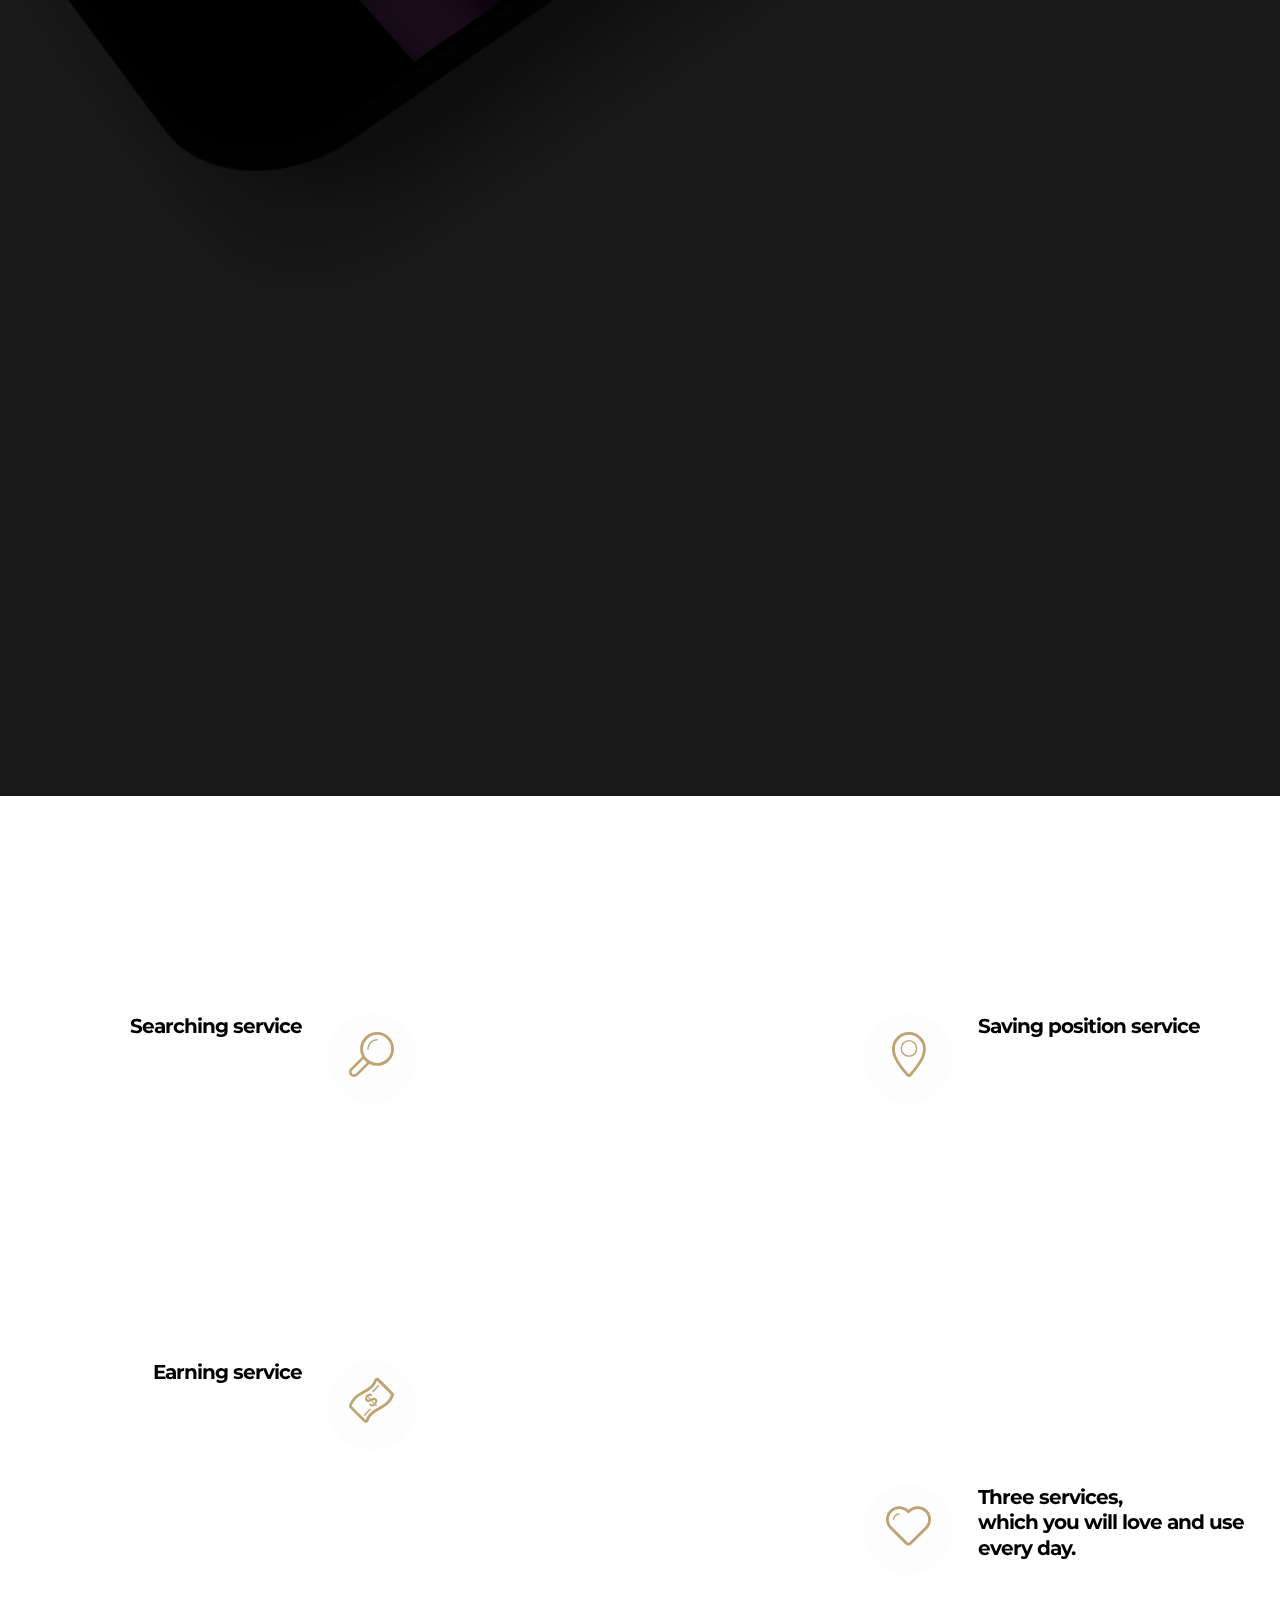
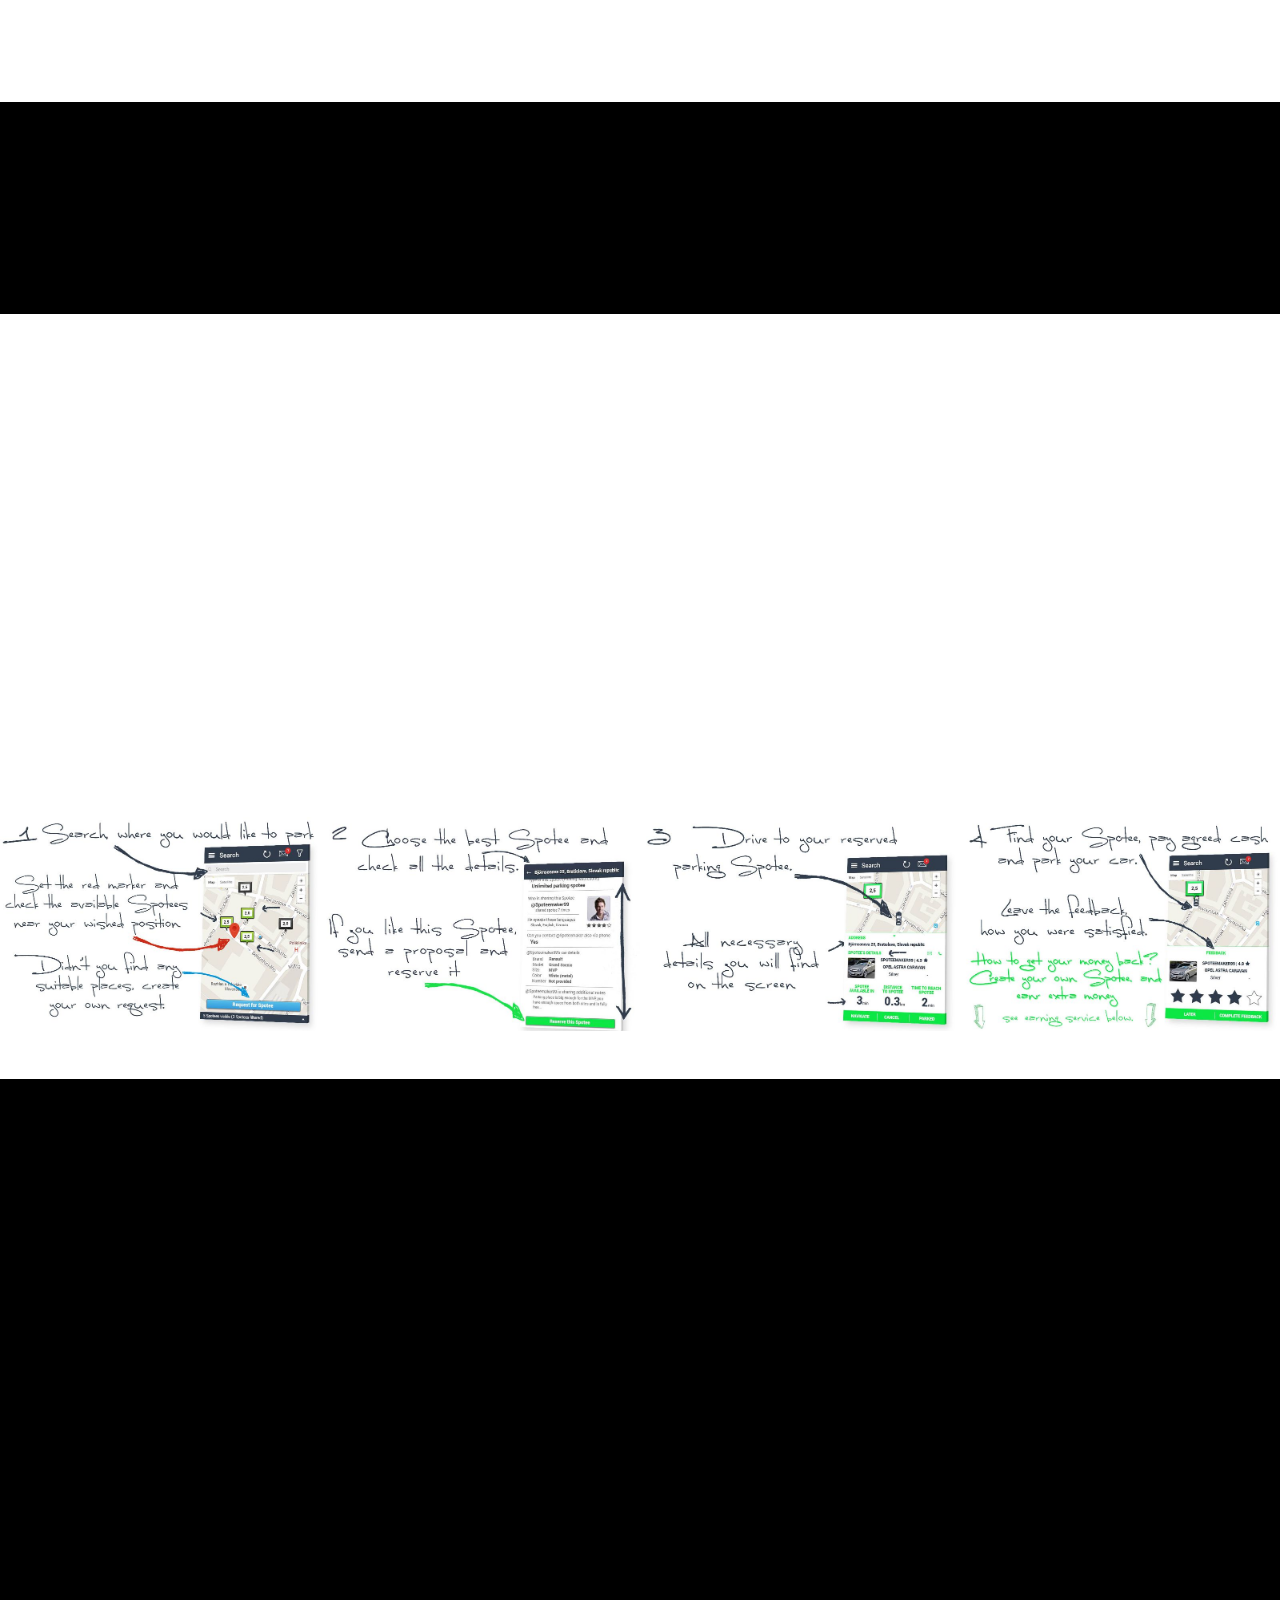
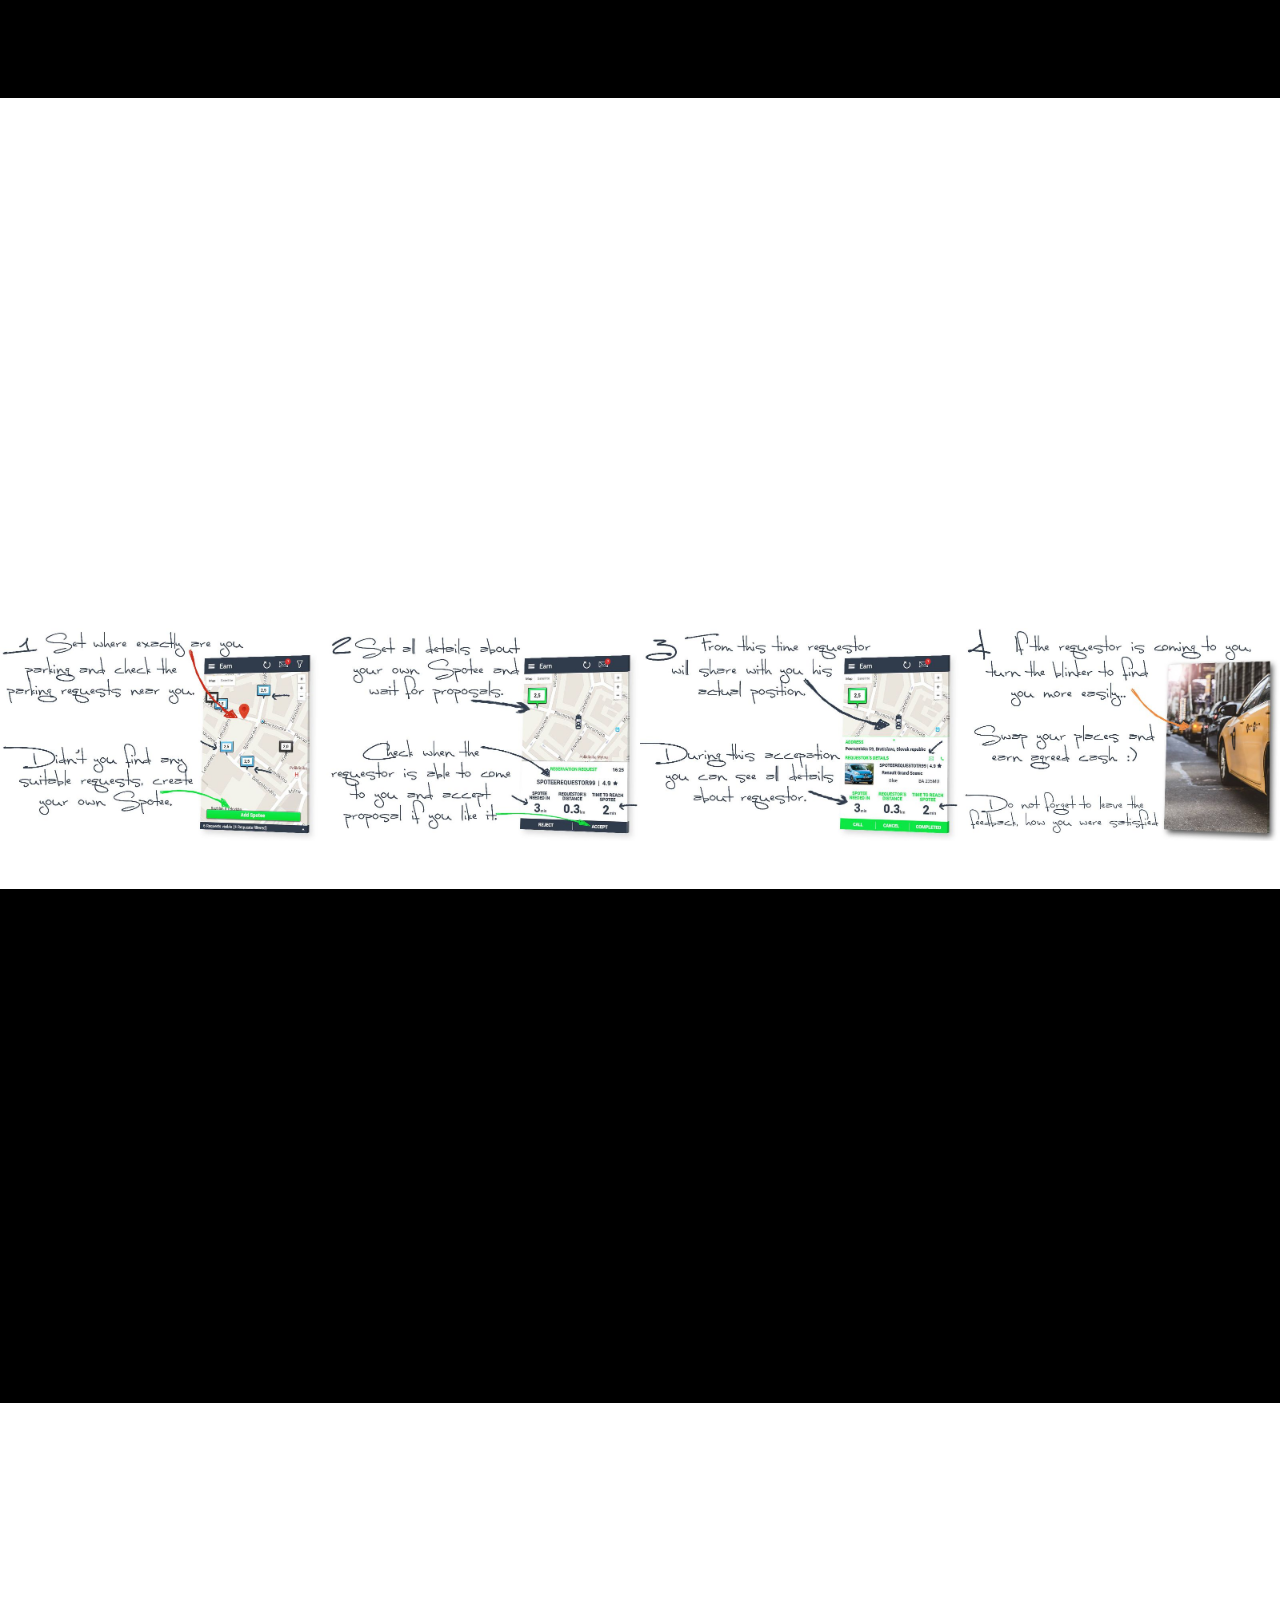
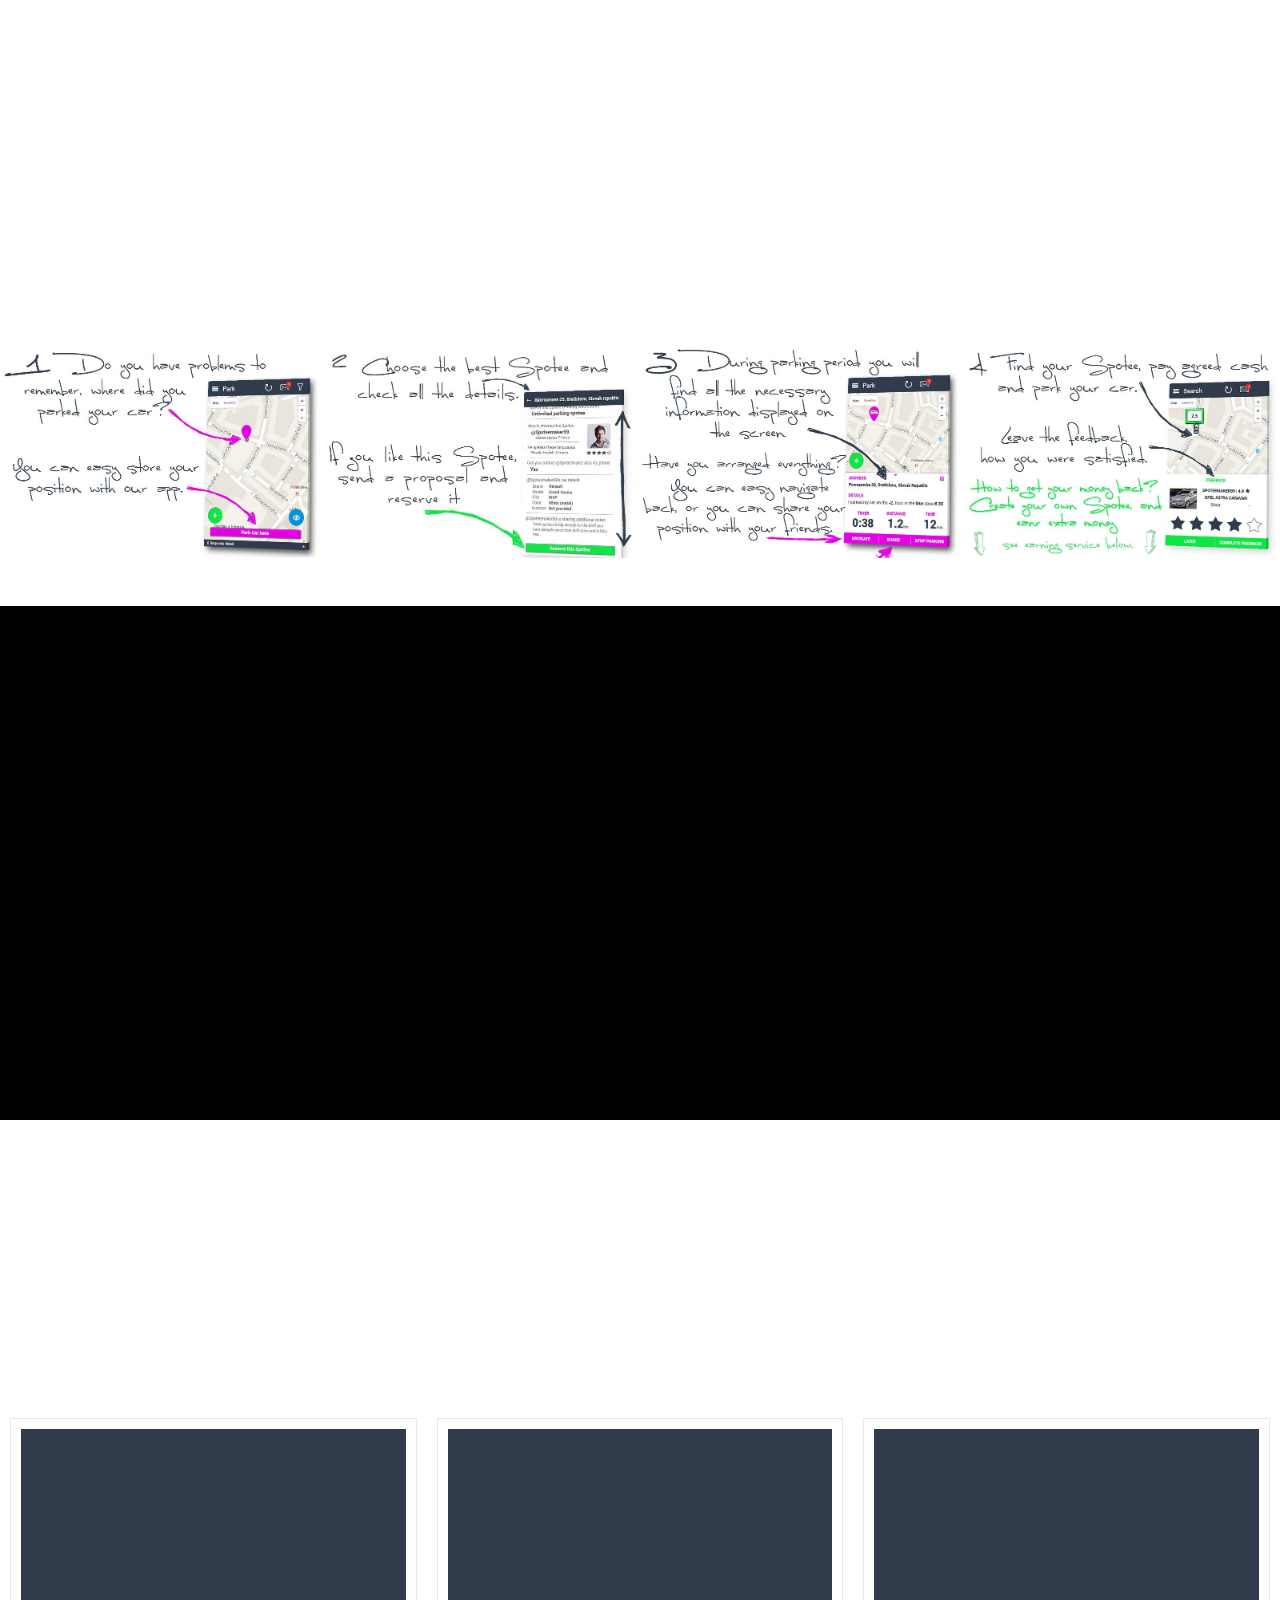
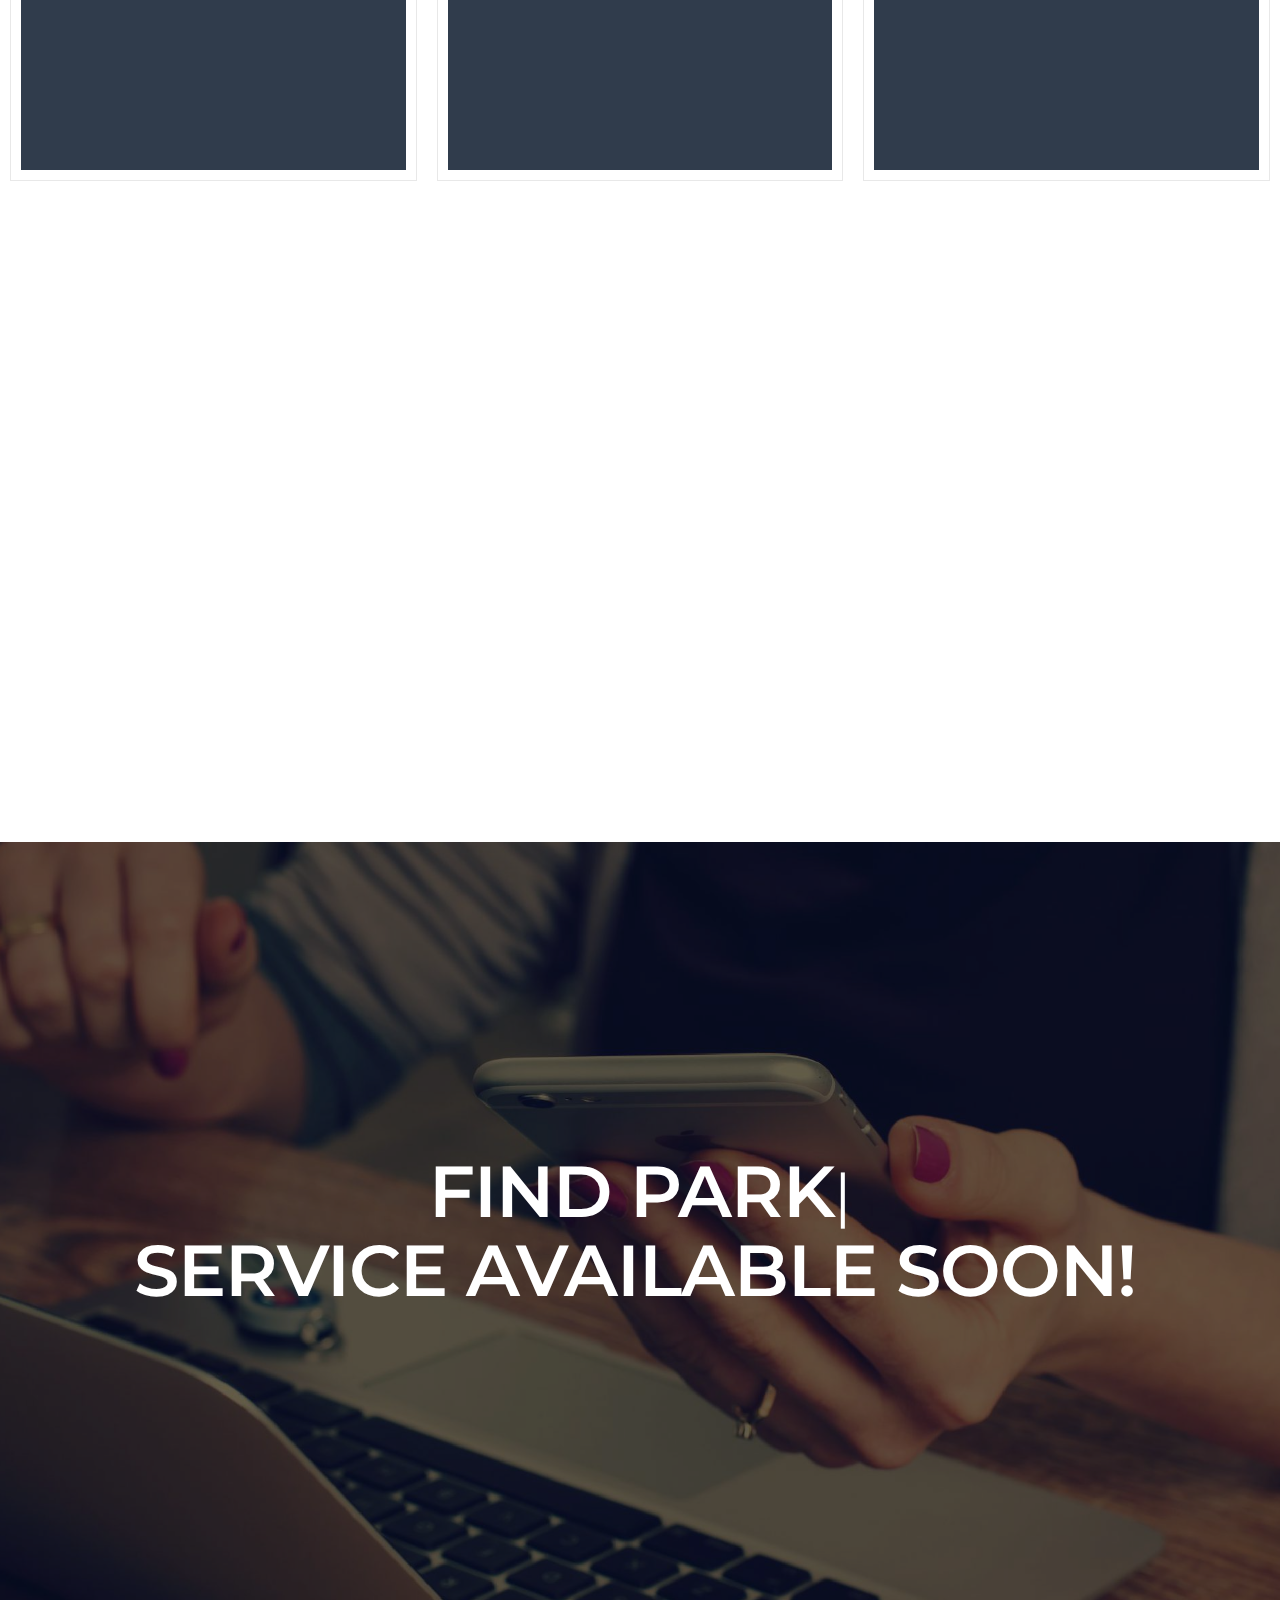
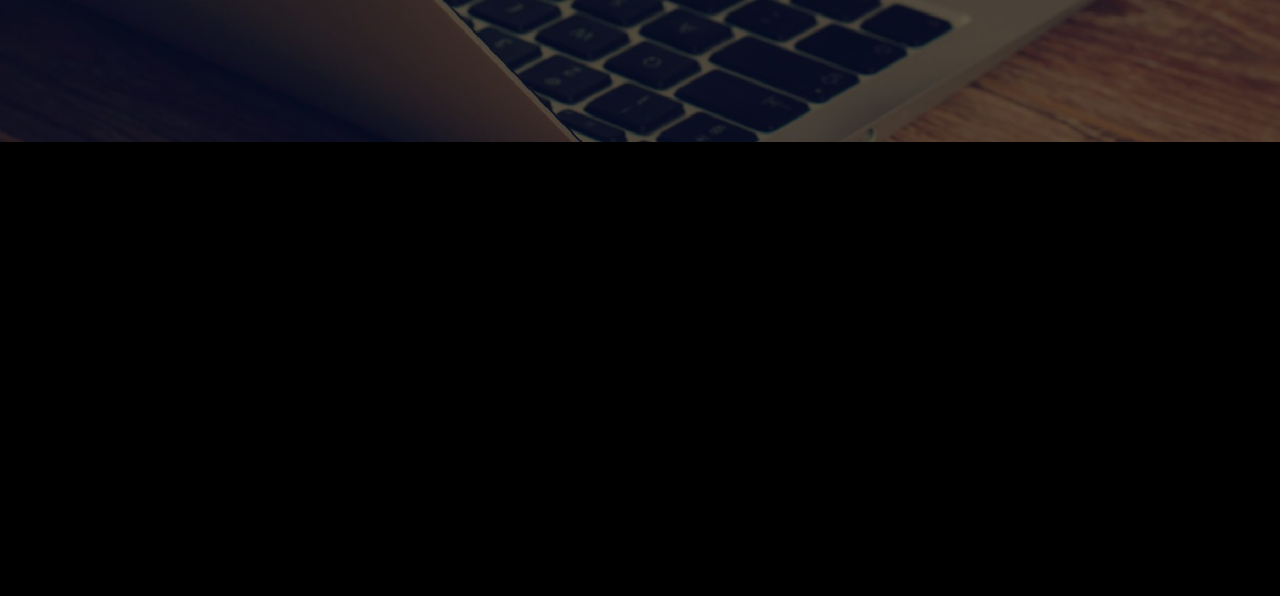
==== commit d88afe8d: "create github pages" ====
--- a/index.html
+++ b/index.html
@@ -94,7 +94,7 @@
         </div>
     </nav>
 
-</section><section class="engine"><a rel="external" href="https://mobirise.com">https://mobirise.com/</a></section></div>
+</section><section class="engine"><a rel="external" href="https://mobirise.com">mobirise.com</a></section></div>
 
 <section class="mbr-section mbr-section-hero mbr-section-full extHeader5 mbr-after-navbar" id="extHeader5-1i" data-bg-video="https://www.youtube.com/embed/GVIuHcLYg6A?rel=0&amp;amp;showinfo=0&amp;autoplay=0&amp;loop=0">
 
@@ -965,7 +965,7 @@
                                 <div hidden="" data-form-alert-success="true" class="alert alert-form alert-success text-xs-center">Thanks for youre mail, you will be notified soon!</div>
                             </div>
                             <form class="mbr-form" action="https://mobirise.com/" method="post" data-form-title="">
-                                <input type="hidden" value="YAc5F9m0ilH7TL6Yuw+6Fn9exy+qHLVJ3CbogOOaFE+ioh91tAc1tBKncc7NMVsc5q7JUlE+u1xCBtWkRc5yq/sQiP9r0k++rwyY09Uyz7s510DEHy4fO+7dMczPJGOZ" data-form-email="true">
+                                <input type="hidden" value="tQ6EsxHtR/qEFAJMw6qIx+Q10f1AhZCdTPFm2EdKfIWQA0Hh7HSMemydAB6FUEijfSHk3lQtyVKiCVv1WEEWrjtVWH4mZ98UUrFJvrcccY1w6GdFRq4gR6E0jCTinrng" data-form-email="true">
                                 <div class="mbr-subscribe mbr-subscribe-dark input-group">
                                    <input type="email" class="form-control" name="email" required="" data-form-field="Email" placeholder="Enter Your Email">
                                    <span class="input-group-btn"><button type="submit" class="btn btn-primary">SUBSCRIBE</button></span>
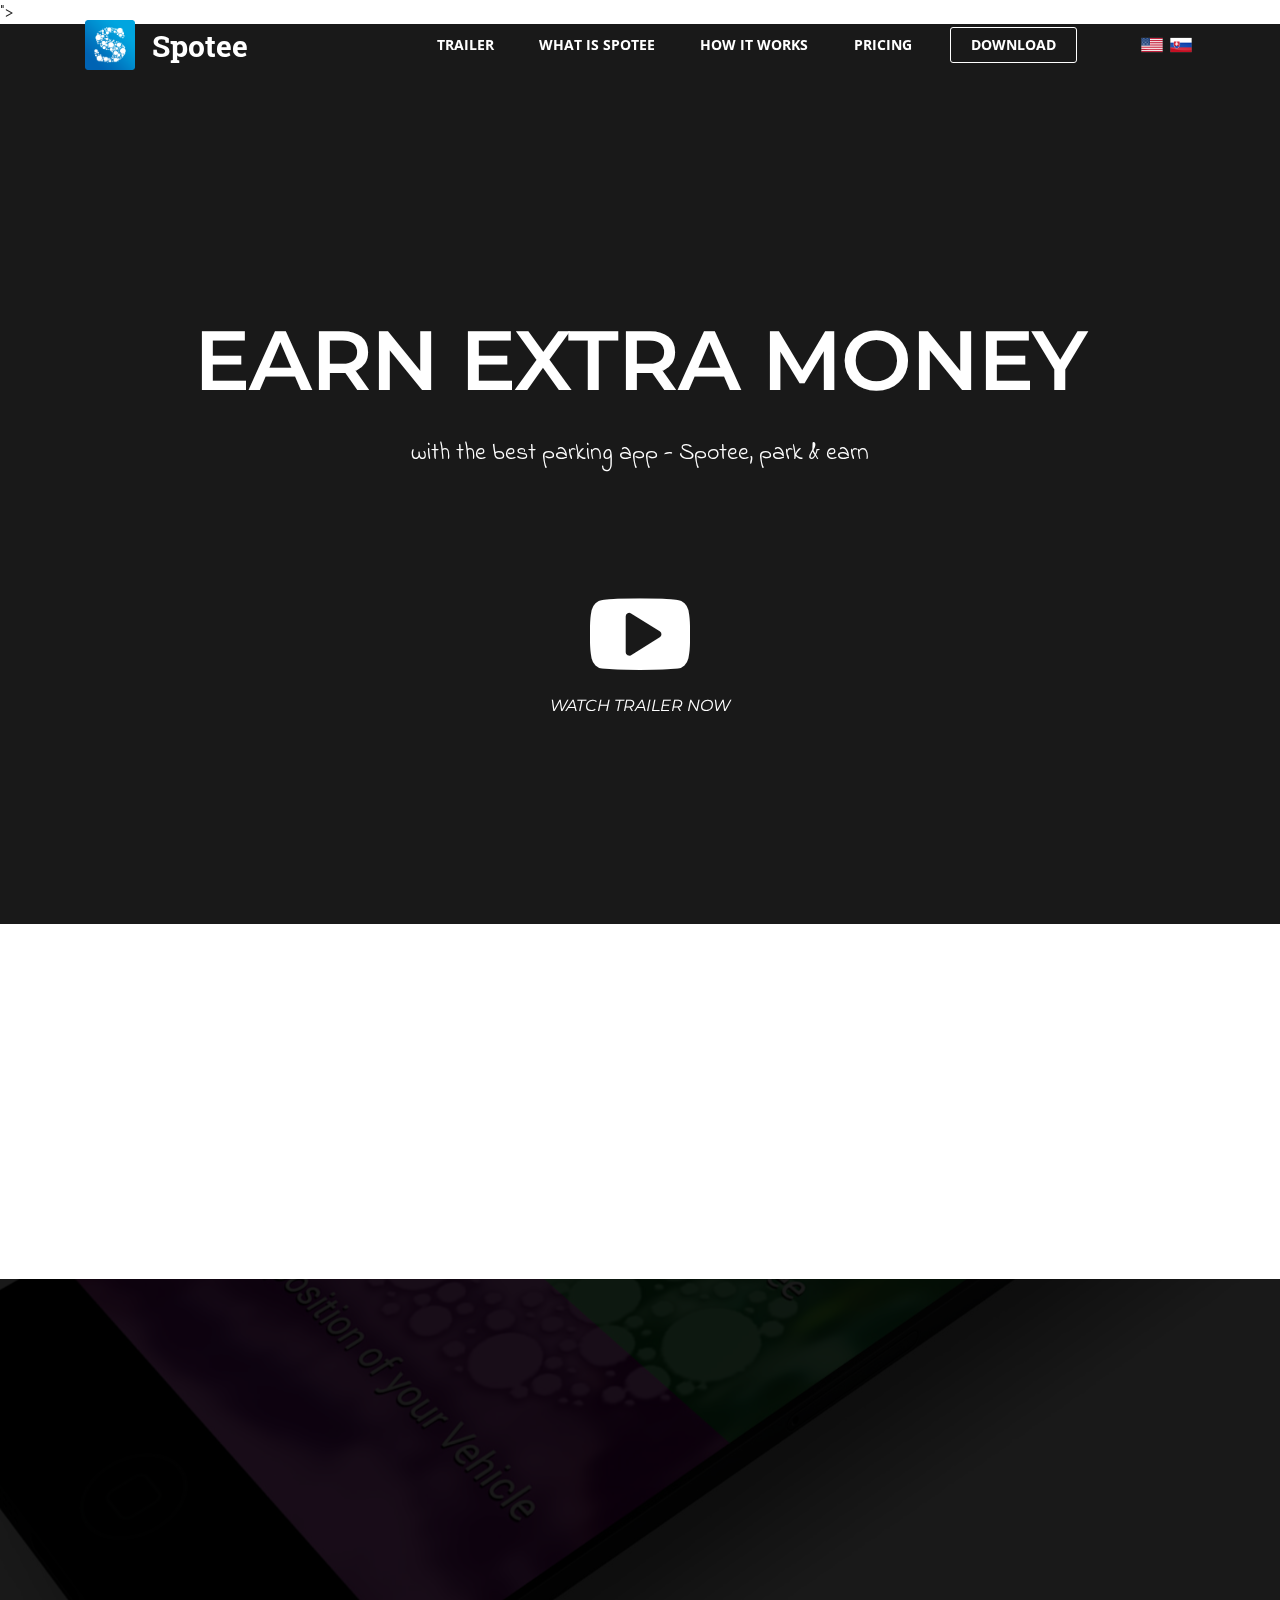
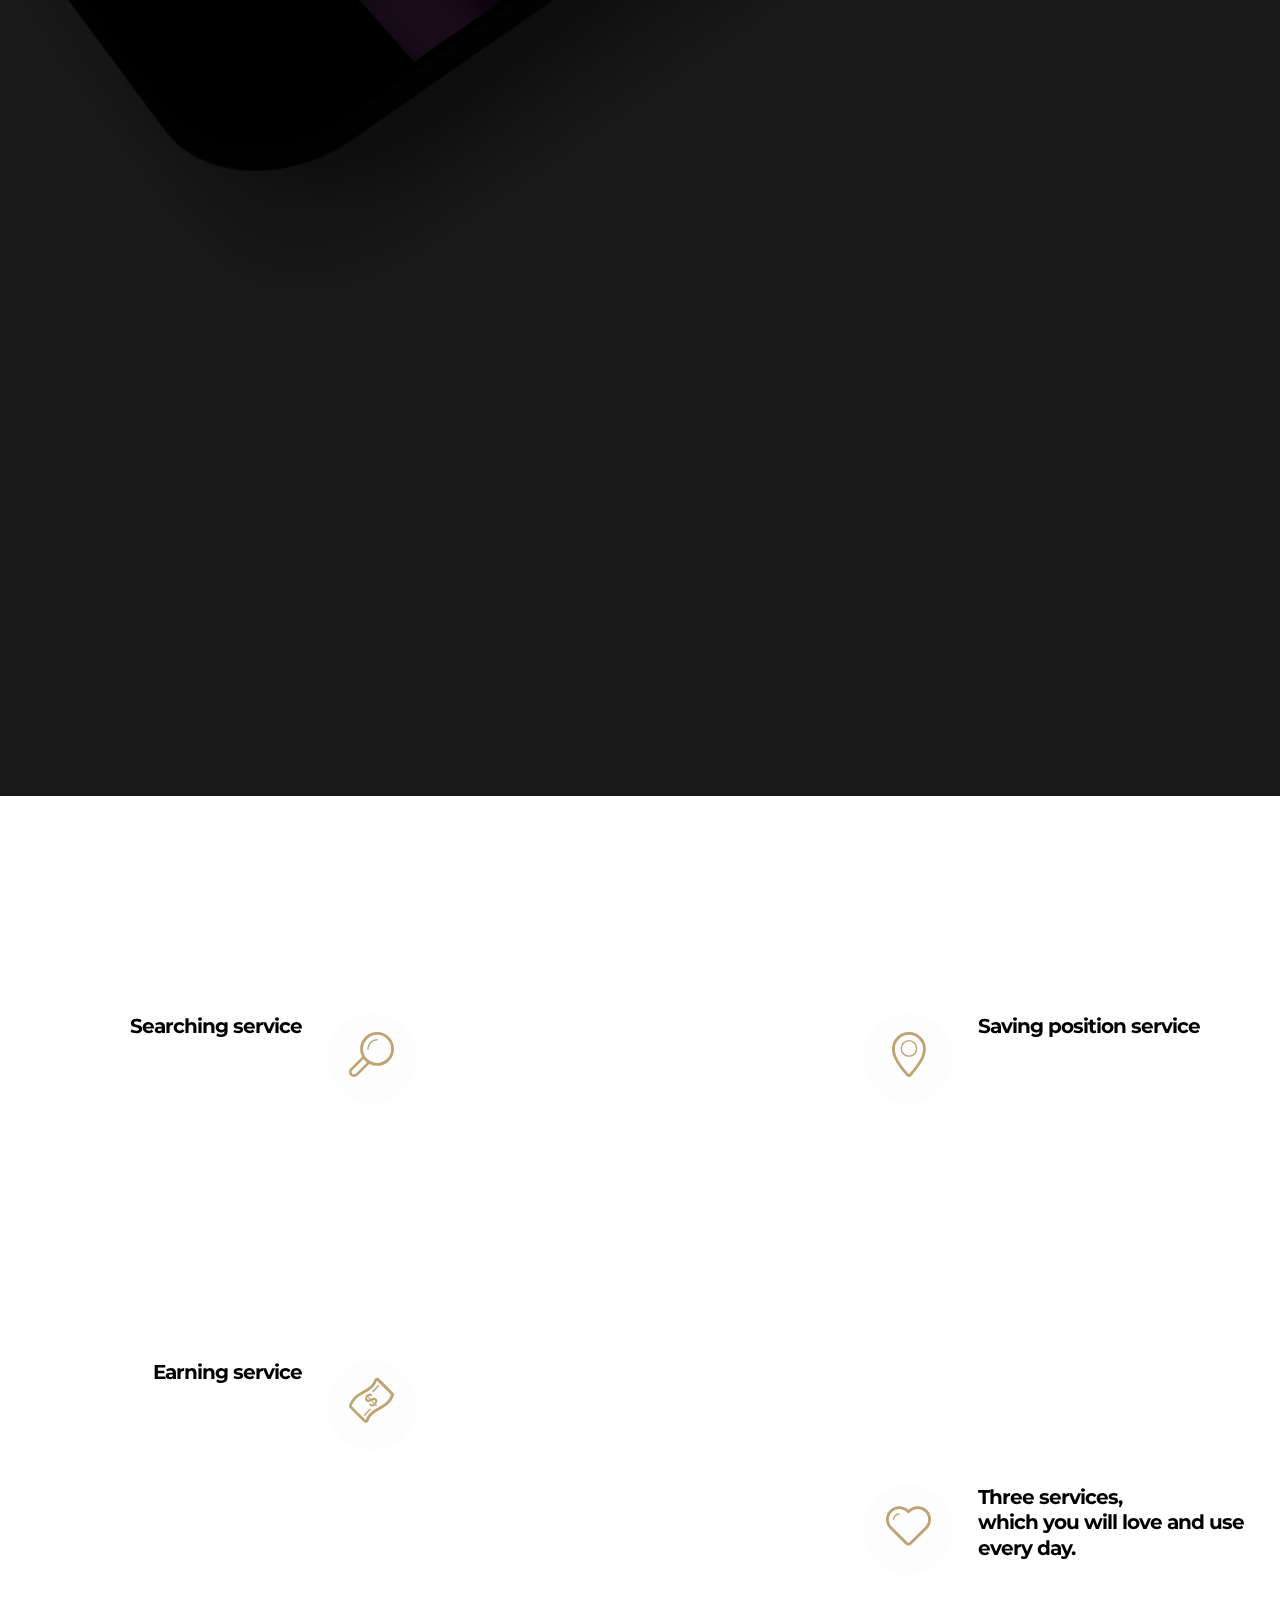
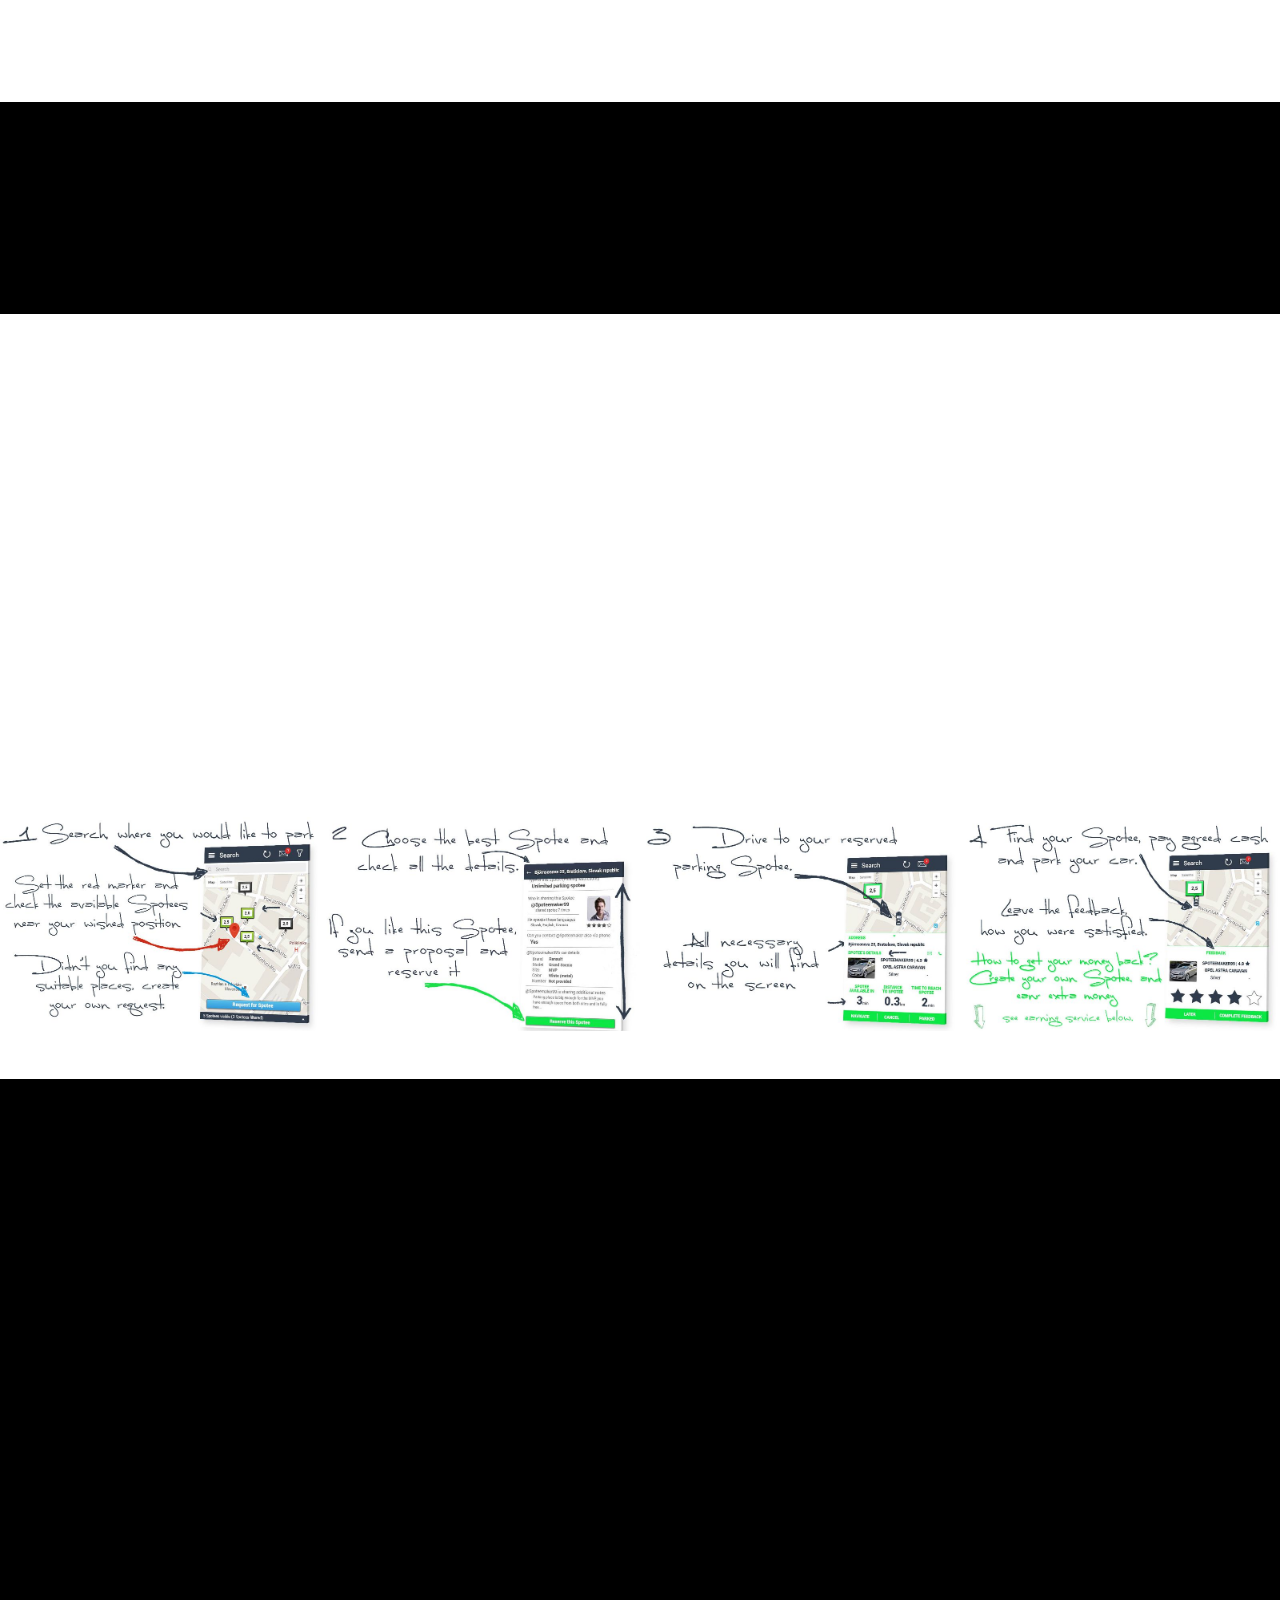
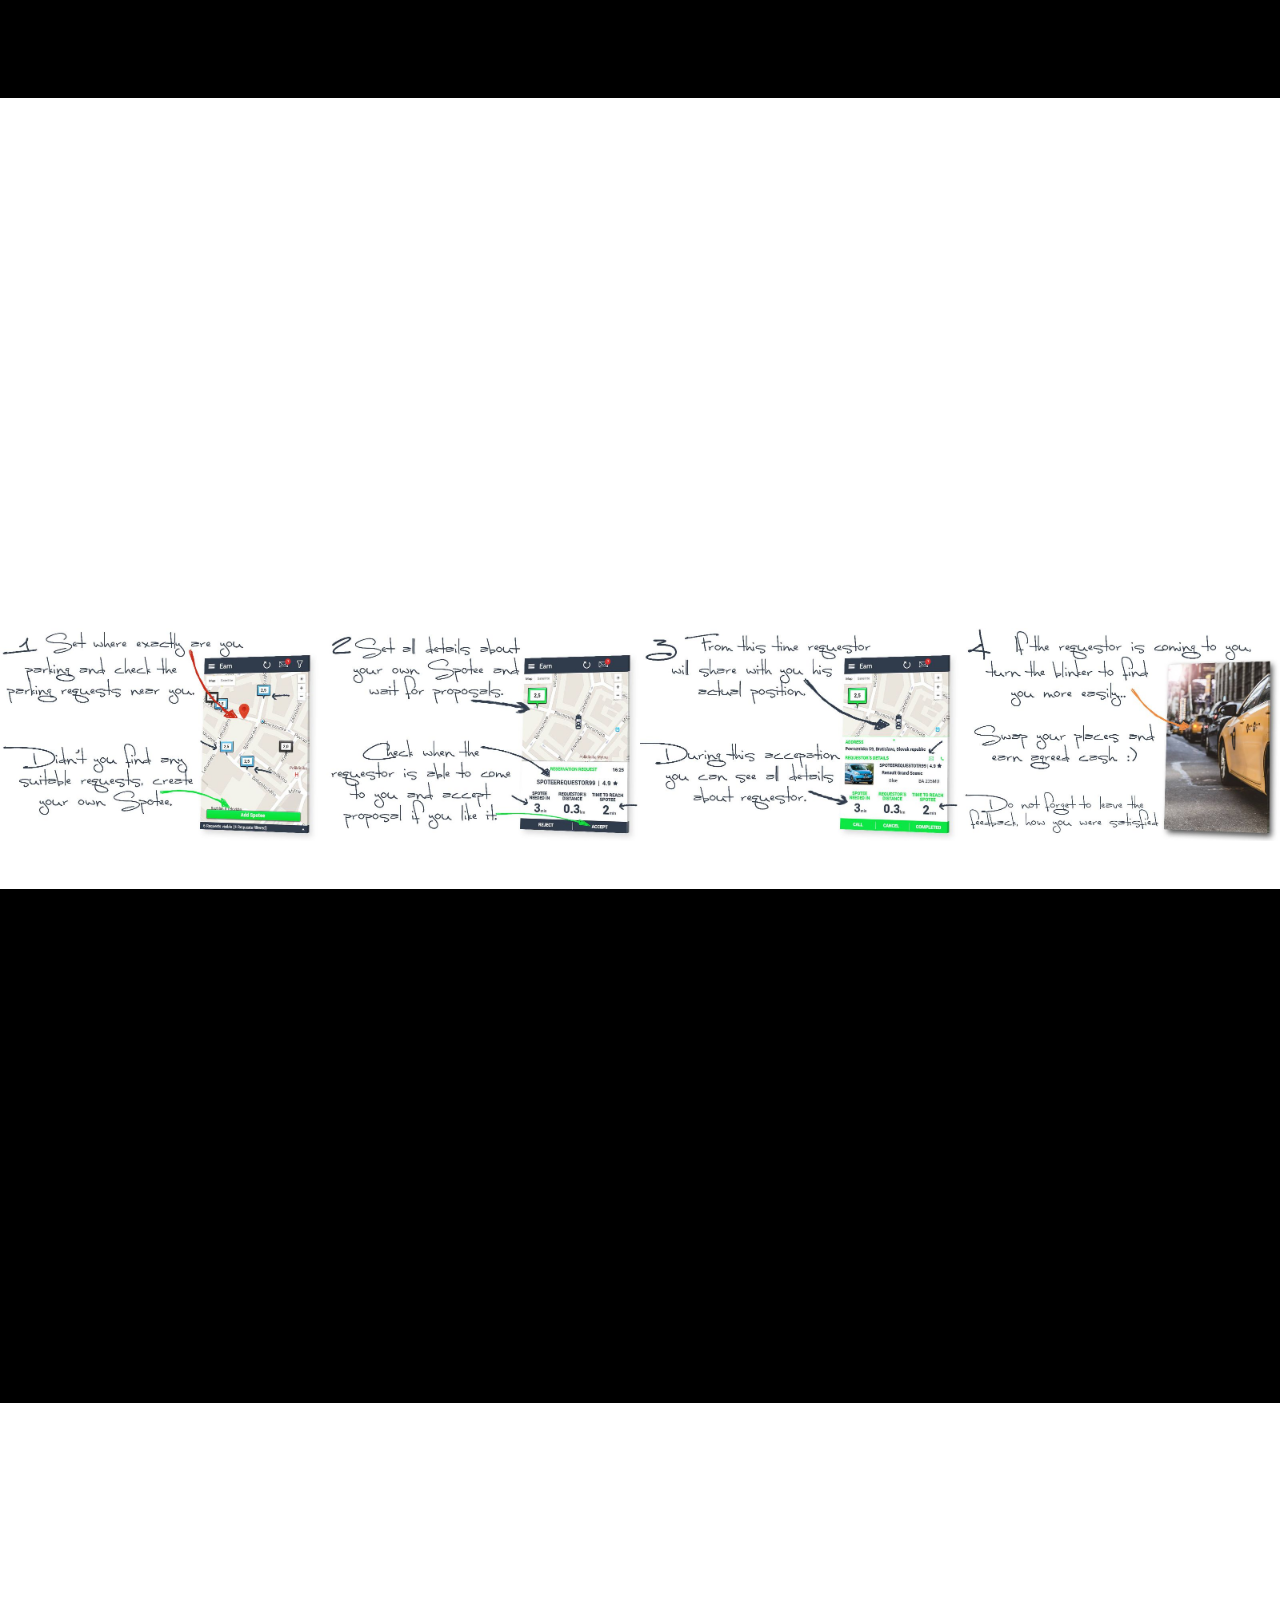
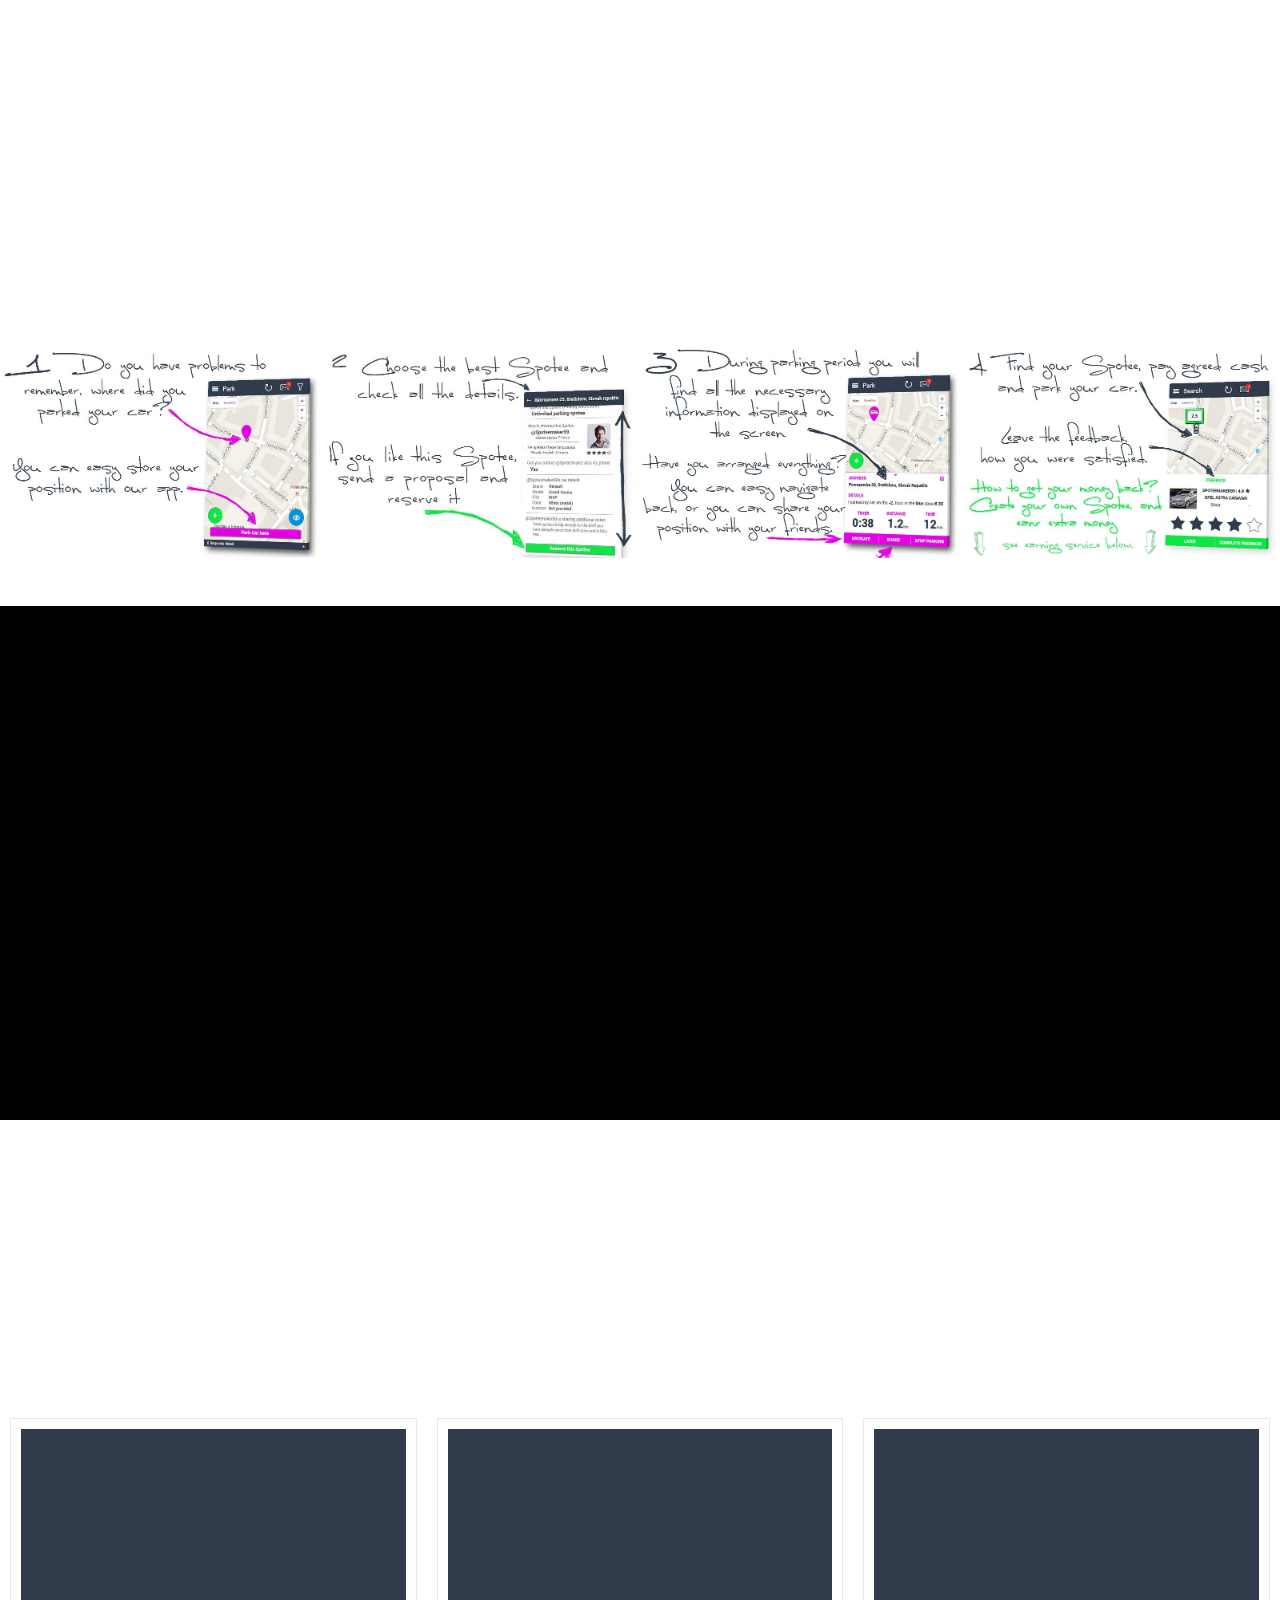
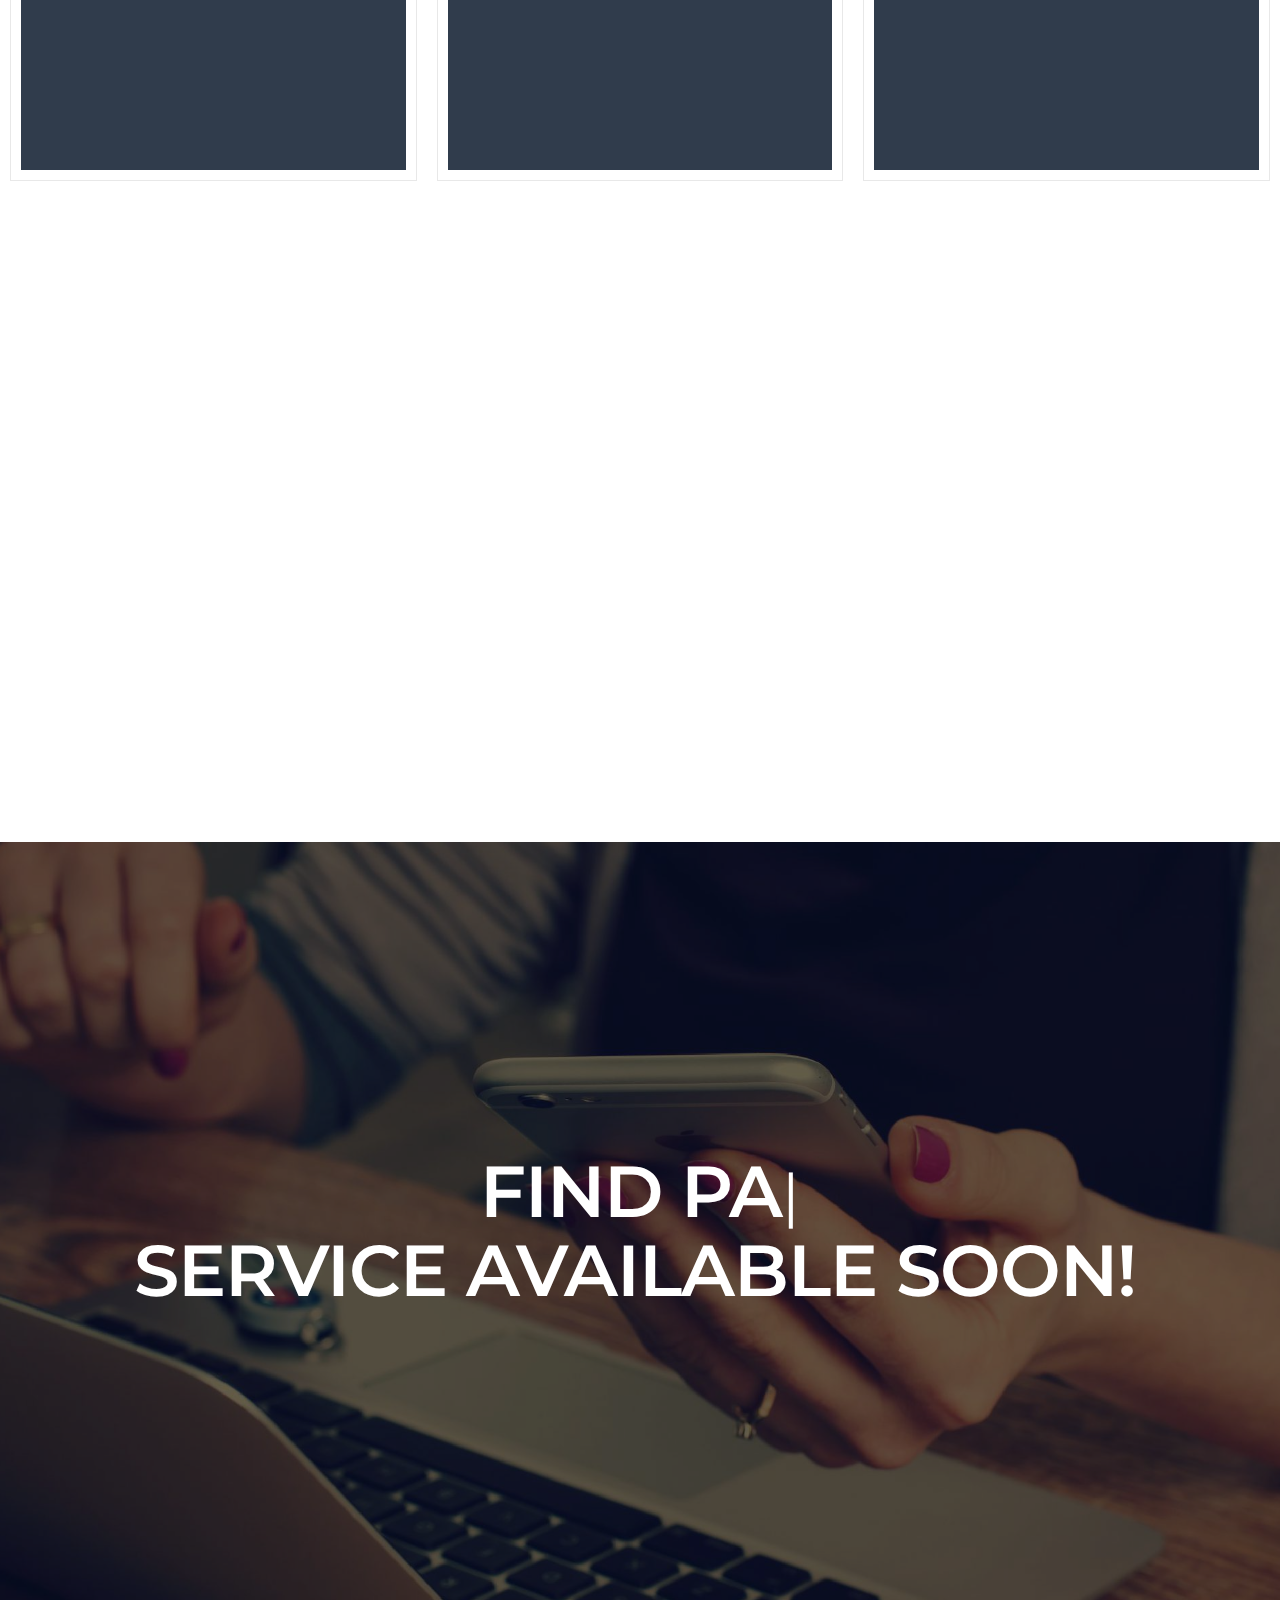
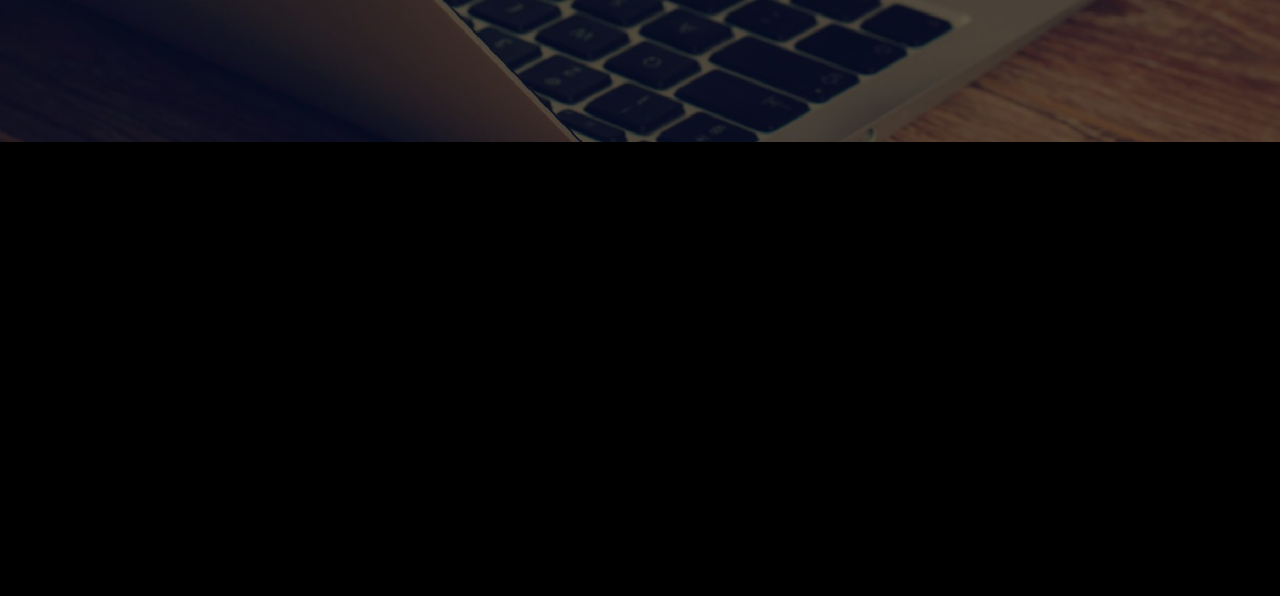
==== commit 9acf09bf: "create github pages" ====
--- a/index.html
+++ b/index.html
@@ -1,21 +1,21 @@
 <!DOCTYPE html>
 <html>
 <head>
-  <!-- Site made with Mobirise Website Builder v3.11.1, https://mobirise.com -->
+  <!-- Site made with Mobirise Website Builder v3.12.1, https://mobirise.com -->
   <meta charset="UTF-8">
   <meta http-equiv="X-UA-Compatible" content="IE=edge">
-  <meta name="generator" content="Mobirise v3.11.1, mobirise.com">
+  <meta name="generator" content="Mobirise v3.12.1, mobirise.com">
   <meta name="viewport" content="width=device-width, initial-scale=1">
   <link rel="shortcut icon" href="assets/images/app-icon-v22-128x128-78.png" type="image/x-icon">
   <meta name="description" content="<meta property="og:title" content="Spotee - Park & Earn, the best parking app ever" />
 	<meta property="og:type" content="website" />
 	<meta property="og:url" content="http://smarteeapps.github.io/spotee/"; />
-	<meta property="og:image" content="https://smarteeapps.github.io/spotee/assets/images/find-parking-place-spotee-how-it-works-1400x1176.jpg"; />
-	<meta property="og:site_name" content="Spotee - Park & Earn, the best parking app ever" />
-	<meta property="fb:admins" content="YourID Like 999999999" />
+	<meta property="og:image" content="https://smarteeapps.github.io/spotee/assets/images/spotee-what-is-spotee-background.jpg"; />
+	<meta property="og:site_name" content="Spotee - Park & Earn, Best parking app ever" />
+	<meta property="fb:admins" content="100011083213710" />
 	<meta property="fb:app_id" content="100011083213710" />
 	<meta property="og:description" content="What is Spotee? Spotee is the revolutionary application which will solve your daily problems with parking. People willing to find parking places for minimal costs and people leaving parking spots wishing to earn some extra money will meet with the help of our app.">">
-  <title>Spotee - park & earn, the very best parking app</title>
+  <title>Spotee - Park & Earn, Best parking app ever</title>
   <link rel="stylesheet" href="https://fonts.googleapis.com/css?family=Lora:400,700,400italic,700italic&amp;subset=latin">
   <link rel="stylesheet" href="https://fonts.googleapis.com/css?family=Montserrat:400,700">
   <link rel="stylesheet" href="https://fonts.googleapis.com/css?family=Raleway:100,100i,200,200i,300,300i,400,400i,500,500i,600,600i,700,700i,800,800i,900,900i">
@@ -94,7 +94,7 @@
         </div>
     </nav>
 
-</section><section class="engine"><a rel="external" href="https://mobirise.com">mobirise.com</a></section></div>
+</section><section class="engine"><a rel="external" href="https://mobirise.com">https://mobirise.com/</a></section></div>
 
 <section class="mbr-section mbr-section-hero mbr-section-full extHeader5 mbr-after-navbar" id="extHeader5-1i" data-bg-video="https://www.youtube.com/embed/GVIuHcLYg6A?rel=0&amp;amp;showinfo=0&amp;autoplay=0&amp;loop=0">
 
@@ -888,7 +888,7 @@
 
     <div class="container">
         <div class="row">
-            <div class="col-xs-12 lead"><p><span style="font-size: 1.07rem; line-height: 1.5;">Feel free to use our serching and saving position service without any additional service fee.</span></p><p><span style="font-size: 1.07rem; line-height: 1.5;">For users, which would like to earn also extra money, they can use our earning service.</span></p><p><span style="font-size: 1.07rem; line-height: 1.5;">We charge these users a service fee only when the spotee transaction is completed with 20% fixed amount of fee.</span></p></div>
+            <div class="col-xs-12 lead"><p><span style="font-size: 1.07rem; line-height: 1.5;">Feel free to use our serching (1) and saving position service (3) without any additional service fee.</span></p><p><span style="font-size: 1.07rem; line-height: 1.5;">For users, which would like to earn also extra money, they can use our earning service (2).</span></p><p><span style="font-size: 1.07rem; line-height: 1.5;">We charge these users a service fee only when the spotee transaction is completed with 20% fixed amount of fee.</span></p></div>
         </div>
     </div>
 
@@ -930,7 +930,7 @@
 
     <div class="container">
         <div class="row">
-            <div class="col-xs-12 lead"><p><span style="font-size: 1.07rem; line-height: 1.5;">You signed up in Spotee app and automatically you received 2 Eur credit.</span><br></p><p>You used Earning service and you earned 3 Eur cash from the parking spot requestor.</p><p><span style="font-size: 1.07rem; line-height: 1.5;">Service fee for this transaction is 0,60 Eur ( 3 Eur x 20%).</span></p><p>After this transaction you earned 3 Eur cash and you have still 1.4 Eur credit for the next using of earning service.</p><p>You can easy top up your earning credit in the app anytime.</p><p><br></p><p><strong><br></strong></p></div>
+            <div class="col-xs-12 lead"><p><span style="font-size: 1.07rem; line-height: 1.5;">You signed up in Spotee app and automatically you received 2 Eur credit.</span><br></p><p>You used Earning service and you earned 3 Eur cash from the parking spot requestor.</p><p><span style="font-size: 1.07rem; line-height: 1.5;">Service fee for this transaction is 0,60 Eur ( 3 Eur x 20%).</span></p><p>After this transaction you earned 3 Eur cash and you have still 1.4 Eur credit for the next using of earning service.</p><p>You can top up your earning credit easy in the app anytime.</p><p><br></p><p><strong><br></strong></p></div>
         </div>
     </div>
 
@@ -965,7 +965,7 @@
                                 <div hidden="" data-form-alert-success="true" class="alert alert-form alert-success text-xs-center">Thanks for youre mail, you will be notified soon!</div>
                             </div>
                             <form class="mbr-form" action="https://mobirise.com/" method="post" data-form-title="">
-                                <input type="hidden" value="tQ6EsxHtR/qEFAJMw6qIx+Q10f1AhZCdTPFm2EdKfIWQA0Hh7HSMemydAB6FUEijfSHk3lQtyVKiCVv1WEEWrjtVWH4mZ98UUrFJvrcccY1w6GdFRq4gR6E0jCTinrng" data-form-email="true">
+                                <input type="hidden" value="L5LfXXO1Q2pbor/UJOTeQnmXPiBbCKsdUPU9vq+nBjdFQ6lrDDTt5yyZzjUfSIzMNgYB1Wvdk8ZuBBPM+4Hx3mtD+01u0c5ew83N3yWreatbhxi+ynQQPEqQr+PEXtS5" data-form-email="true">
                                 <div class="mbr-subscribe mbr-subscribe-dark input-group">
                                    <input type="email" class="form-control" name="email" required="" data-form-field="Email" placeholder="Enter Your Email">
                                    <span class="input-group-btn"><button type="submit" class="btn btn-primary">SUBSCRIBE</button></span>
@@ -990,25 +990,25 @@
     </div>
 </section>
 
-<section class="mbr-section mbr-section-md-padding mbr-footer footer1" id="contacts1-1y" style="background-color: rgb(0, 0, 0); padding-top: 30px; padding-bottom: 60px;">
+<section class="mbr-section mbr-section-md-padding mbr-footer footer1" id="contacts1-4c" style="background-color: rgb(0, 0, 0); padding-top: 30px; padding-bottom: 60px;">
     
     <div class="container">
         <div class="row">
             <div class="mbr-footer-content col-xs-12 col-md-3">
-                <div><a href="www.spoteeapps..com"><img src="assets/images/app-icon-v22-with-text-128x128-7.png"></a></div>
+                <div><a href="www.spoteeapps..com"><img src="assets/images/spotee-park-amp-earn-icon-logo-128x128.png"></a></div>
             </div>
             <div class="mbr-footer-content col-xs-12 col-md-3">
-                <p></p><p><strong>Address</strong><br><a href="http://" style="font-weight: bold;"><font color="#0094da">Smartee</font><font color="white">Apps s.r.o.</font></a><a href="http://" style="font-weight: bold;"><font color="#0094da"></font></a><a href="http://" style="font-weight: bold;"><font color="#0094da"></font></a><a href="http://" style="font-weight: bold;"><font color="#0094da"></font></a><a href="http://" style="font-weight: bold;"><font color="WHITE"></font></a><a href="http://" style="font-weight: bold;"><font color="#0094da"></font></a><a href="http://" style="font-weight: bold;"><font color="BLUE"></font></a><strong><a href="http://"></a></strong><br>Poniklecova 24,<br>841 07 Bratislava<br>Slovak Republic</p><p></p>
+                <p></p><p><strong>Adresa</strong><br><a href="http://" style="font-weight: bold;"><font color="#0094da">Smartee</font><font color="white">Apps s.r.o.</font></a><a href="http://" style="font-weight: bold;"><font color="#0094da"></font></a><a href="http://" style="font-weight: bold;"><font color="#0094da"></font></a><a href="http://" style="font-weight: bold;"><font color="#0094da"></font></a><a href="http://" style="font-weight: bold;"><font color="WHITE"></font></a><a href="http://" style="font-weight: bold;"><font color="#0094da"></font></a><a href="http://" style="font-weight: bold;"><font color="BLUE"></font></a><strong><a href="http://"></a></strong><br>Poniklecova 24,<br>841 07 Bratislava<br>Slovak Republic</p><p></p>
             </div>
             <div class="mbr-footer-content col-xs-12 col-md-3">
-                <p></p><p></p><p><strong>Contacts</strong><br>
+                <p></p><p></p><p><strong>Kontakty</strong><br>
 <a href="mailto:smarteeapps@gmail.com" class="text-white">Email: smarteeapps@gmail.com</a></p><br><p><br>&nbsp;&nbsp;&nbsp;&nbsp;<br></p><p></p><p></p>
             </div>
             <div class="mbr-footer-content col-xs-12 col-md-3">
-                <p></p><p><strong>Links</strong><br>
-<a href="index.html#extHeader15-2x" class="text-white">Download from Android store</a><a href="sk.html#extHeader15-3j"></a><a href="sk.html#extHeader15-3j"></a><a href="index.html#contacts1-1y" class="text-info"></a><a class="text-primary" href="https://mobirise.com/"></a><br>
-<a href="index.html#extHeader15-2x" class="text-white">Download from iTunes store</a><a href="index.html#contacts1-1y"></a><a href="index.html#contacts1-1y" class="text-info"></a><a class="text-primary" href="https://mobirise.com/mobirise-free-win.zip"></a><br>
-<a href="index.html#extHeader15-2x" class="text-white">Download from Windows store</a><a href="index.html#contacts1-1y"></a><a href="index.html#contacts1-1y"></a><a href="index.html#contacts1-1y" class="text-info"></a><a class="text-primary" href="https://mobirise.com/mobirise-free-mac.zip"></a></p><p></p>
+                <p></p><p><strong>Linky</strong><br>
+<a href="index.html#extHeader15-2x">Stiahni aplikáciu pre Android</a><a href="index.html#extHeader15-2x" class="text-white"></a><a href="sk.html#extHeader15-3j"></a><a href="sk.html#extHeader15-3j"></a><a href="index.html#contacts1-1y" class="text-info"></a><a class="text-primary" href="https://mobirise.com/"></a><br>
+<a href="index.html#extHeader15-2x">Stiahni aplikáciu pre iPhone</a><a href="index.html#extHeader15-2x" class="text-white"></a><a href="index.html#contacts1-1y"></a><a href="index.html#contacts1-1y" class="text-info"></a><a class="text-primary" href="https://mobirise.com/mobirise-free-win.zip"></a><br>
+<a href="index.html#extHeader15-2x">Stiahni aplikáciu pre Windows</a><a href="index.html#extHeader15-2x"></a><a href="index.html#extHeader15-2x"></a><a href="index.html#extHeader15-2x" class="text-white"></a><a href="index.html#contacts1-1y"></a><a href="index.html#contacts1-1y"></a><a href="index.html#contacts1-1y" class="text-info"></a><a class="text-primary" href="https://mobirise.com/mobirise-free-mac.zip"></a></p><p></p>
             </div>
 
         </div>
@@ -1019,12 +1019,12 @@
   <script src="assets/web/assets/jquery/jquery.min.js"></script>
   <script src="assets/tether/tether.min.js"></script>
   <script src="assets/bootstrap/js/bootstrap.min.js"></script>
-  <script src="assets/smooth-scroll/SmoothScroll.js"></script>
+  <script src="assets/smooth-scroll/smooth-scroll.js"></script>
   <script src="assets/shopping-cart/minicart.js"></script>
   <script src="assets/shopping-cart/jquery.easing.min.js"></script>
   <script src="assets/shopping-cart/minicart-customizer.js"></script>
-  <script src="assets/jquery-mb-ytplayer/jquery.mb.YTPlayer.min.js"></script>
-  <script src="assets/viewportChecker/jquery.viewportchecker.js"></script>
+  <script src="assets/jquery-mb-ytplayer/jquery.mb.ytplayer.min.js"></script>
+  <script src="assets/viewport-checker/jquery.viewportchecker.js"></script>
   <script src="assets/social-likes/social-likes.js"></script>
   <script src="assets/jarallax/jarallax.js"></script>
   <script src="assets/masonry/masonry.pkgd.min.js"></script>
@@ -1033,7 +1033,7 @@
   <script src="assets/typed/typed.min.js"></script>
   <script src="assets/countdown/jquery.countdown.min.js"></script>
   <script src="assets/dropdown/js/script.min.js"></script>
-  <script src="assets/touchSwipe/jquery.touchSwipe.min.js"></script>
+  <script src="assets/touch-swipe/jquery.touch-swipe.min.js"></script>
   <script src="assets/theme/js/script.js"></script>
   <script src="assets/mobirise3-blocks-plugin/js/script.js"></script>
   <script src="assets/mobirise-gallery/player.min.js"></script>
--- a/assets/theme/css/style.css
+++ b/assets/theme/css/style.css
@@ -804,14 +804,14 @@
     display: block; }
   .mbr-table-md-up .mbr-table-cell + .mbr-table-cell {
     padding-top: 40px; }
-  @media (min-width: 768px) {
-    .mbr-table-md-up {
-      display: table; }
-      .mbr-table-md-up .mbr-table-cell {
-        display: table-cell; }
-      .mbr-table-md-up .mbr-table-cell + .mbr-table-cell {
-        padding-top: 0; } }
-
+
+@media (min-width: 769px) {
+  .mbr-table-md-up {
+    display: table; }
+    .mbr-table-md-up .mbr-table-cell {
+      display: table-cell; }
+    .mbr-table-md-up .mbr-table-cell + .mbr-table-cell {
+      padding-top: 0; } }
 .mbr-figure {
   display: block;
   margin: 0;
--- a/assets/mobirise/css/mbr-additional.css
+++ b/assets/mobirise/css/mbr-additional.css
@@ -829,11 +829,6 @@
 #social-buttons4-45 .btn-social {
   color: #fff;
 }
-#contacts1-1y P {
-  color: #ffffff;
-  font-family: 'Indie Flower', cursive;
-  font-size: 18px;
-}
 #menu-33 {
   
   
@@ -920,6 +915,11 @@
 #menu-33 .nav-dropdown .nav-flags .link {
   margin: 0.25em;
   /*reduce this number further if needed */
+}
+#contacts1-4c P {
+  color: #ffffff;
+  font-family: 'Indie Flower', cursive;
+  font-size: 18px;
 }
 
 
@@ -1083,24 +1083,72 @@
 #social-buttons3-3f .btn-social {
   color: #fff;
 }
-#extPricingTable1-3g .mbr-price-figure {
-  font-size: 48px;
-}
-#msg-box8-3h .mbr-section-title,
-#msg-box8-3h p {
-  color: #fff;
-}
-#msg-box8-3h .mbr-section-title {
-  color: #000000;
-}
-#msg-box8-3h .lead P {
-  color: #ffffff;
-}
-#msg-box8-3h .lead UL {
-  text-align: center;
-}
-#content1-3i P {
-  text-align: center;
+#pricing-table2-46 .mbr-plan-header,
+#pricing-table2-46 .mbr-plan-body {
+  background-color: #f4f4f4;
+}
+#pricing-table2-46 ul,
+#pricing-table2-46 .mbr-plan-title,
+#pricing-table2-46 .mbr-price-value,
+#pricing-table2-46 .mbr-price-figure,
+#pricing-table2-46 .mbr-price-term {
+  color: #28262b;
+}
+#pricing-table2-46 .mbr-plan {
+  border-color: #e8e8e8;
+}
+#pricing-table2-46 .mbr-plan .list-group-item {
+  border-color: #cfcfcf;
+}
+#pricing-table2-46 .mbr-plan-header,
+#pricing-table2-46 .mbr-plan-body {
+  background-color: #303c4c;
+  /*#263C64;*/
+}
+#pricing-table2-46 ul,
+#pricing-table2-46 .mbr-plan-title,
+#pricing-table2-46 .mbr-price-value,
+#pricing-table2-46 .mbr-price-figure,
+#pricing-table2-46 .mbr-price-term {
+  color: #ffffff;
+}
+#pricing-table2-46 .mbr-plan {
+  border-color: #e8e8e8;
+}
+#pricing-table2-46 .mbr-plan .list-group-item {
+  border-color: #cfcfcf;
+}
+#pricing-table2-46 .mbr-plan-title {
+  font-size: 32px;
+}
+#pricing-table2-46 .mbr-price-figure {
+  font-size: 64px;
+}
+#pricing-table2-46 .mbr-plan-subtitle {
+  font-size: 22px;
+  color: #28324e;
+}
+#pricing-table2-46 .mbr-plan-price-desc {
+  color: #28324e;
+  font-size: 22px;
+}
+#msg-box8-47 .mbr-section-title,
+#msg-box8-47 p {
+  color: #fff;
+}
+#msg-box8-47 .mbr-section-title {
+  color: #000000;
+  font-size: 32px;
+}
+#msg-box8-47 .lead P {
+  color: #ffffff;
+}
+#msg-box8-47 .lead UL {
+  text-align: center;
+}
+#content1-48 P {
+  text-align: center;
+  color: #000000;
 }
 #extHeader15-3j P {
   font-size: 24px;
@@ -1108,14 +1156,12 @@
 #extHeader15-3j .display-2 {
   font-size: 72px;
 }
-#contacts1-3k P {
+#social-buttons4-4b .mbr-section-title,
+#social-buttons4-4b .btn-social {
+  color: #fff;
+}
+#contacts1-4c P {
   color: #ffffff;
   font-family: 'Indie Flower', cursive;
   font-size: 18px;
 }
-#pricing-table1-3q .mbr-section__container .mbr-section-title {
-  color: #fff;
-}
-#pricing-table1-3q .mbr-section__container .mbr-section-subtitle {
-  color: #a0a0a0;
-}
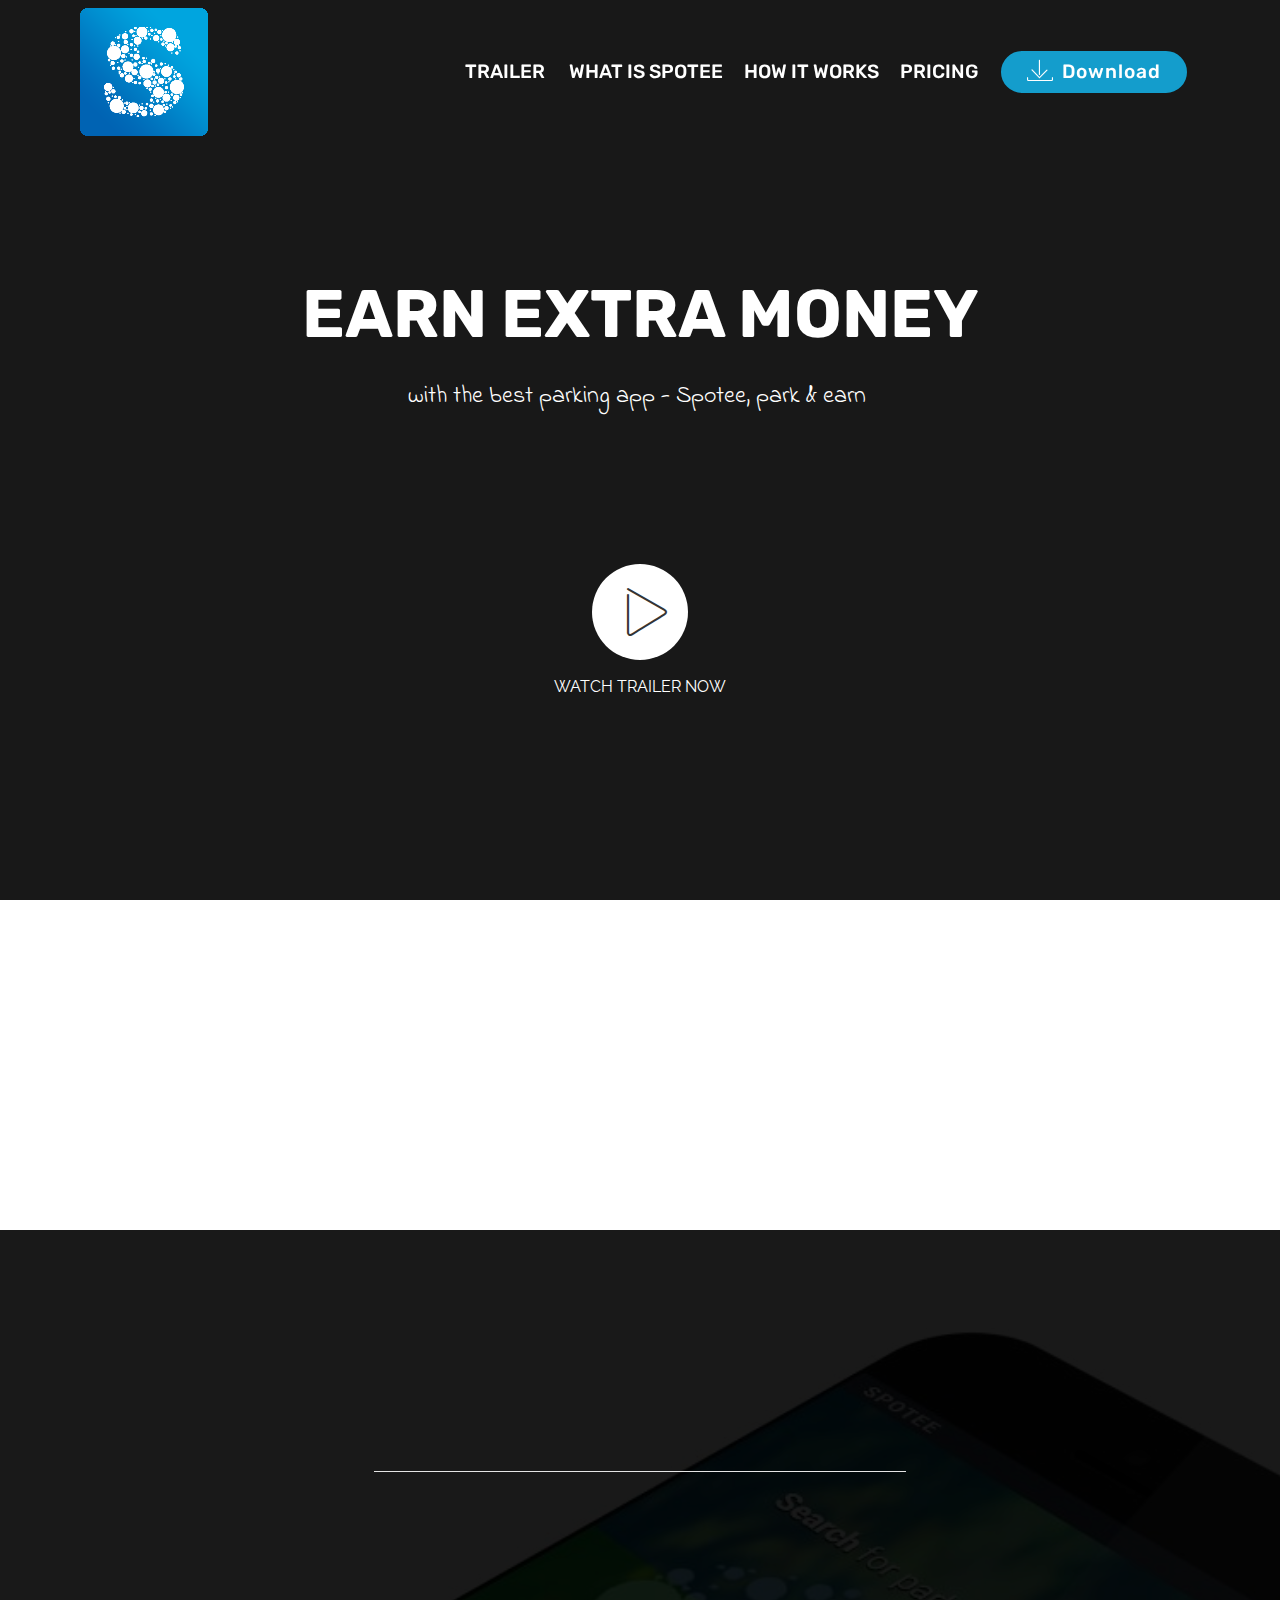
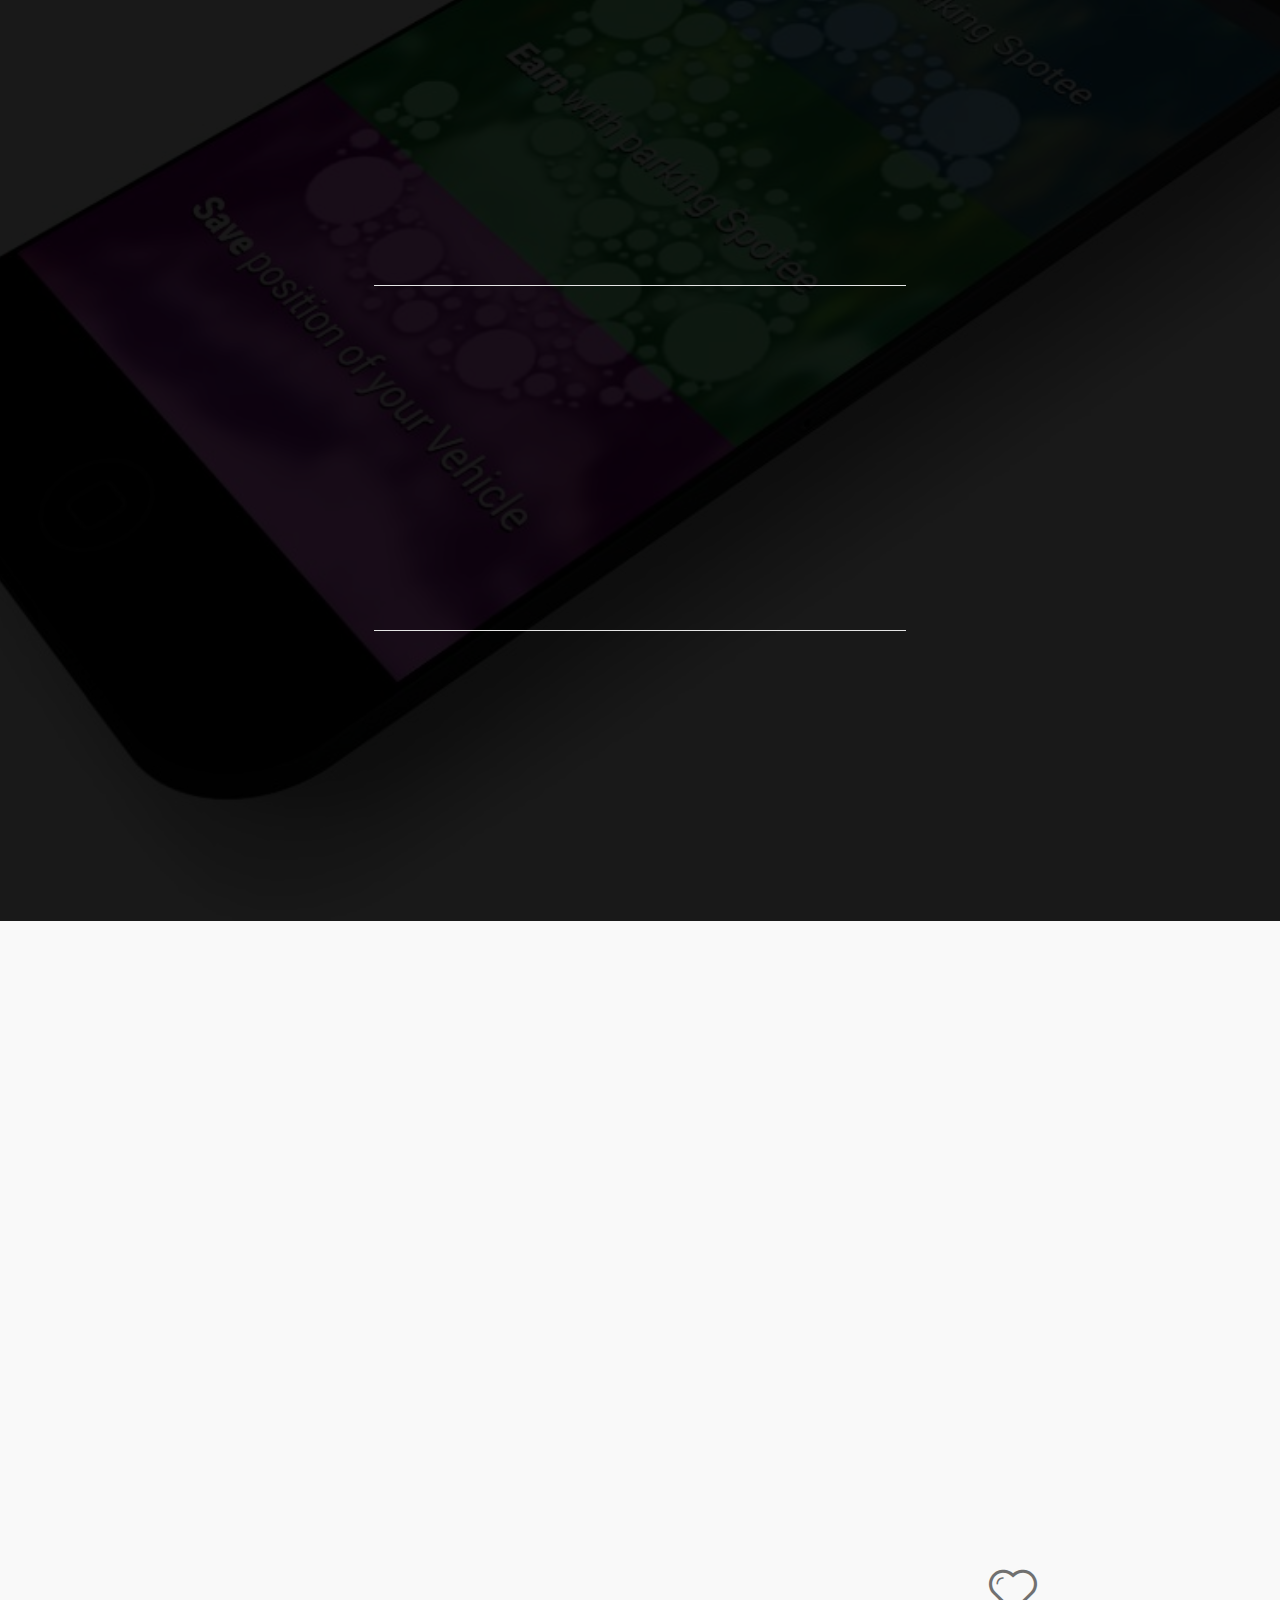
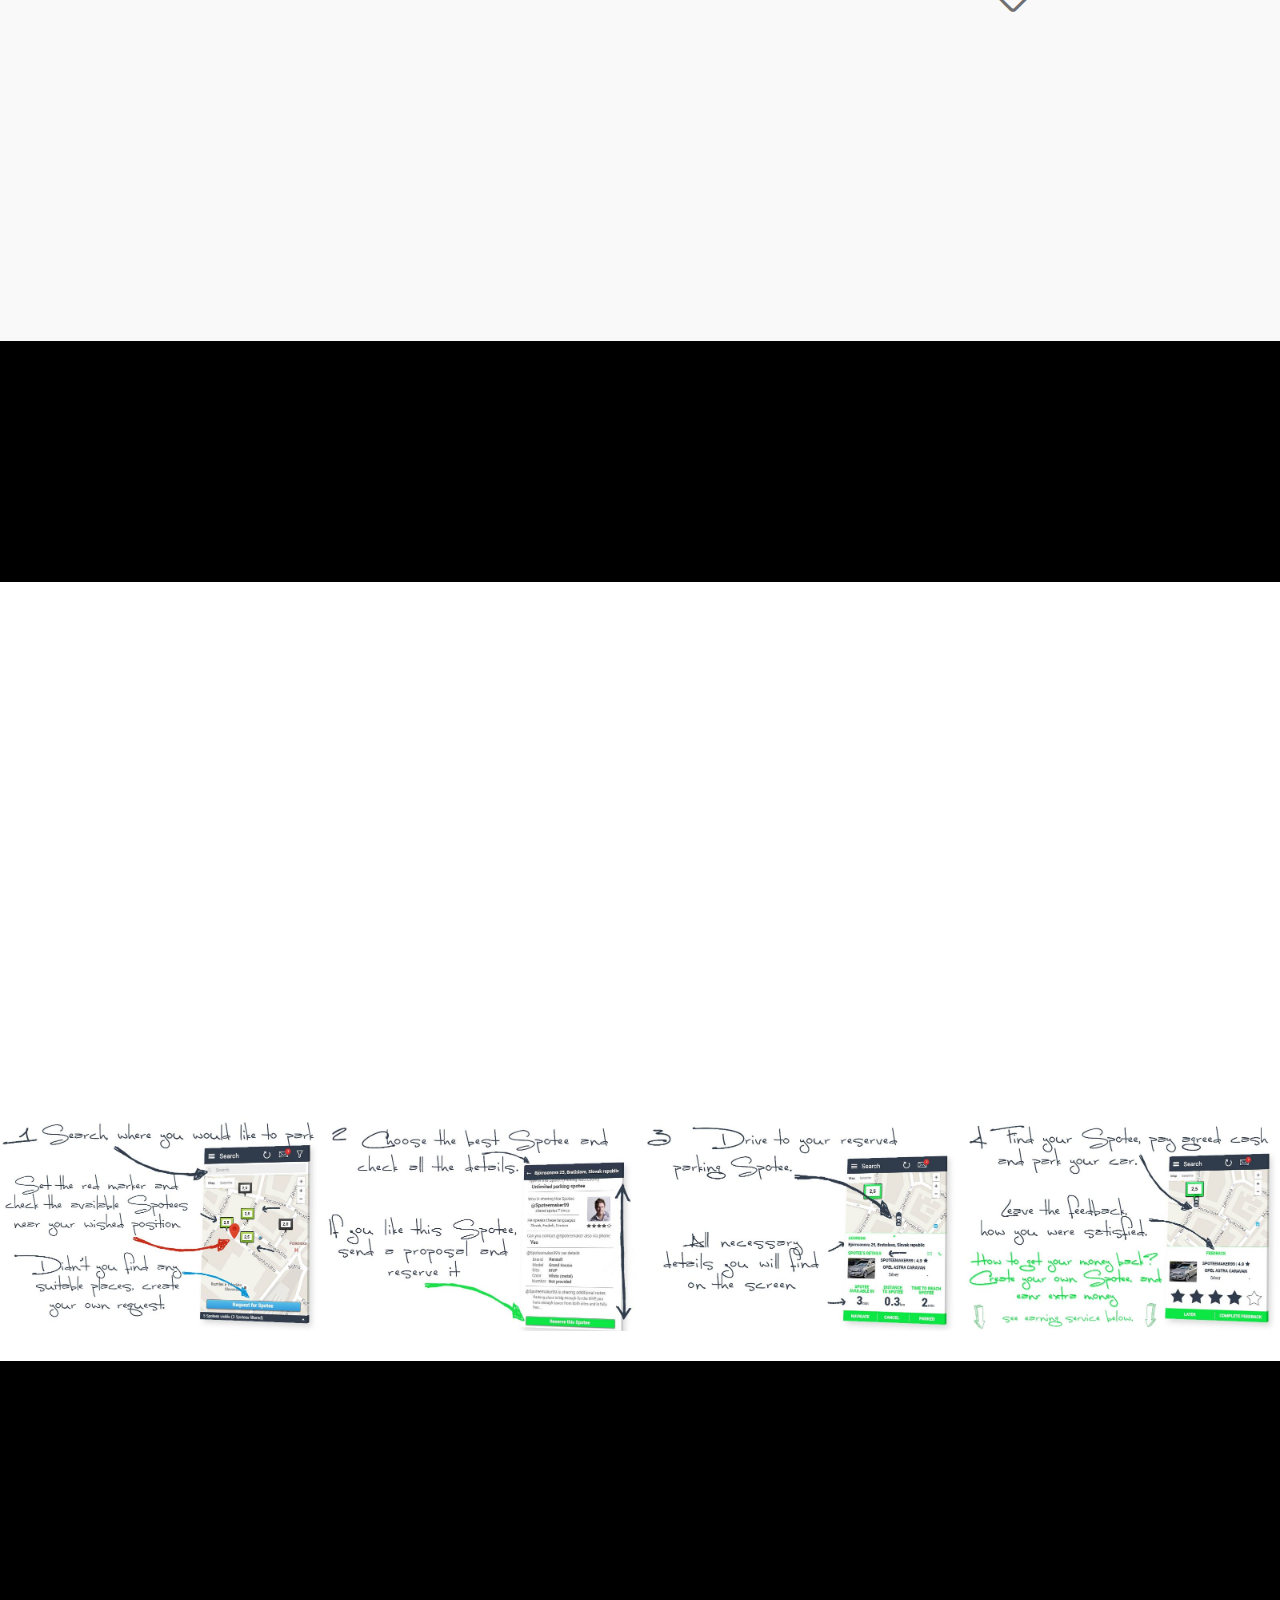
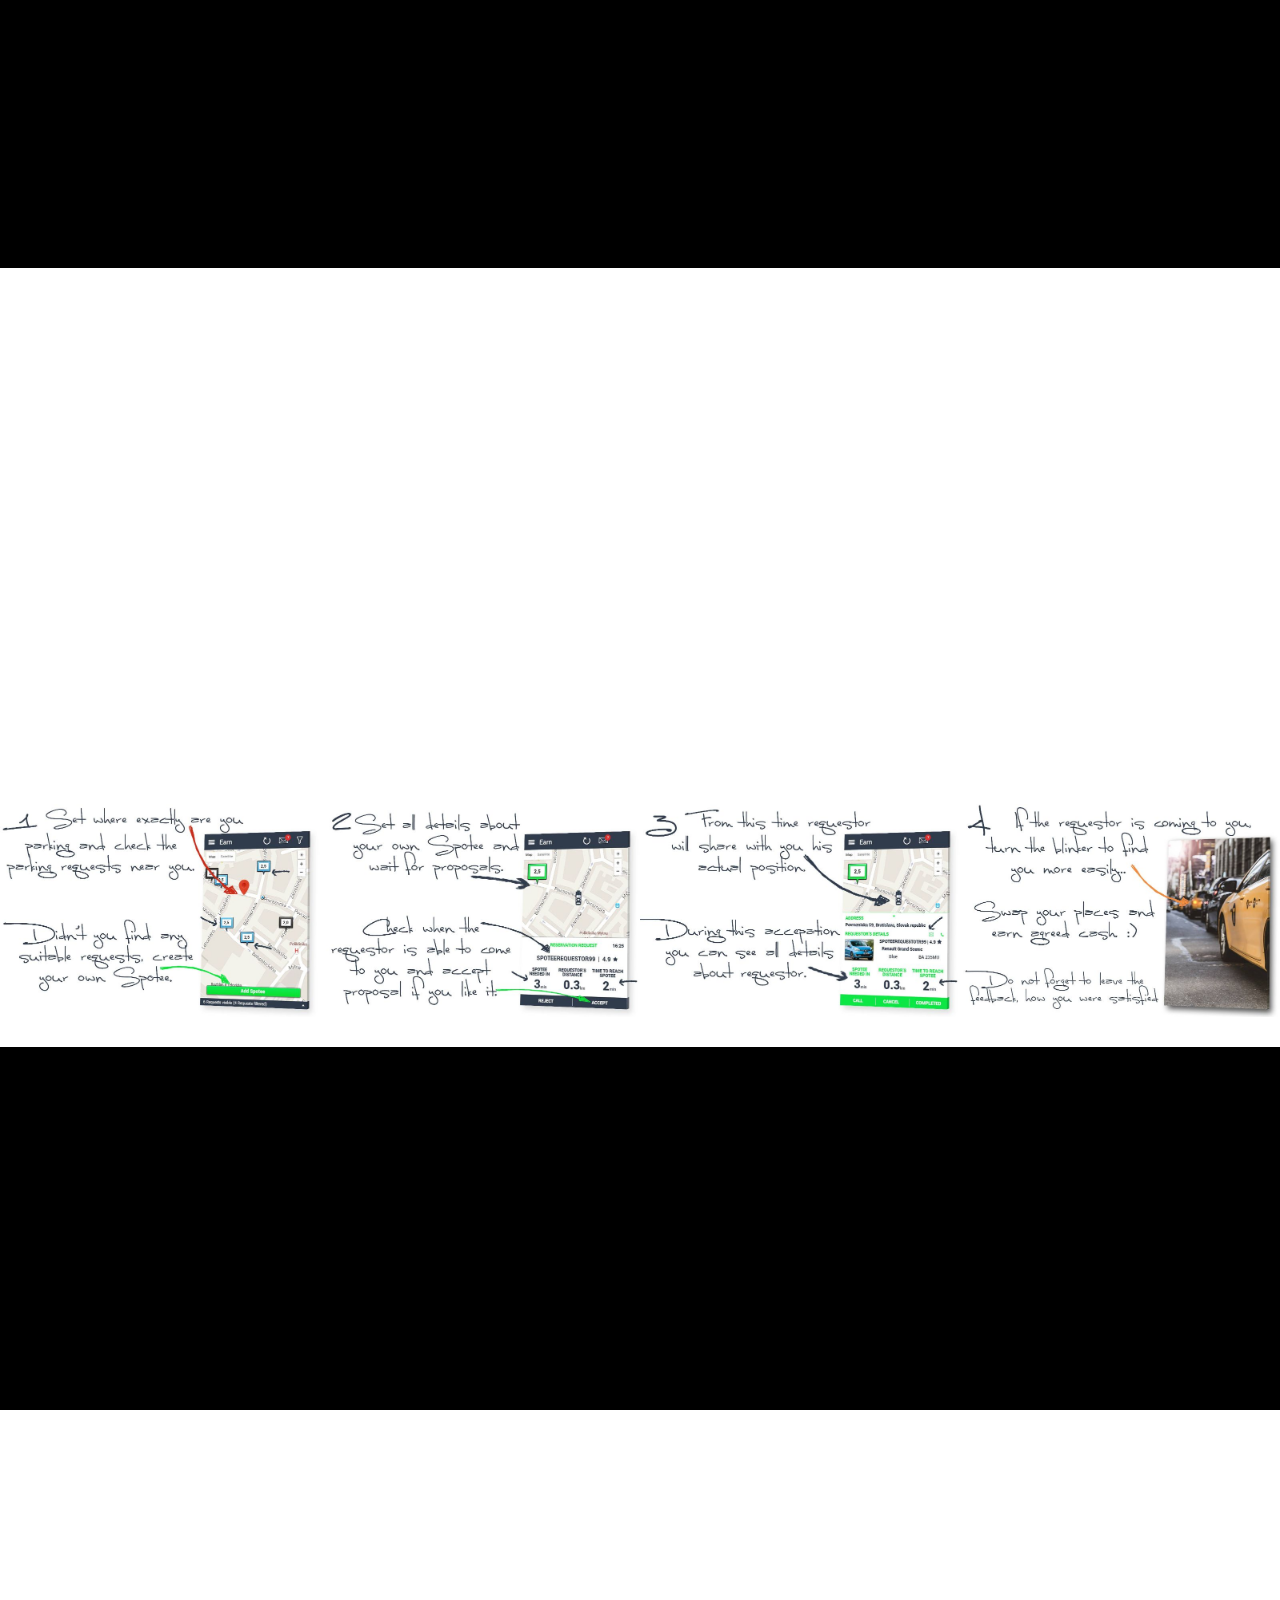
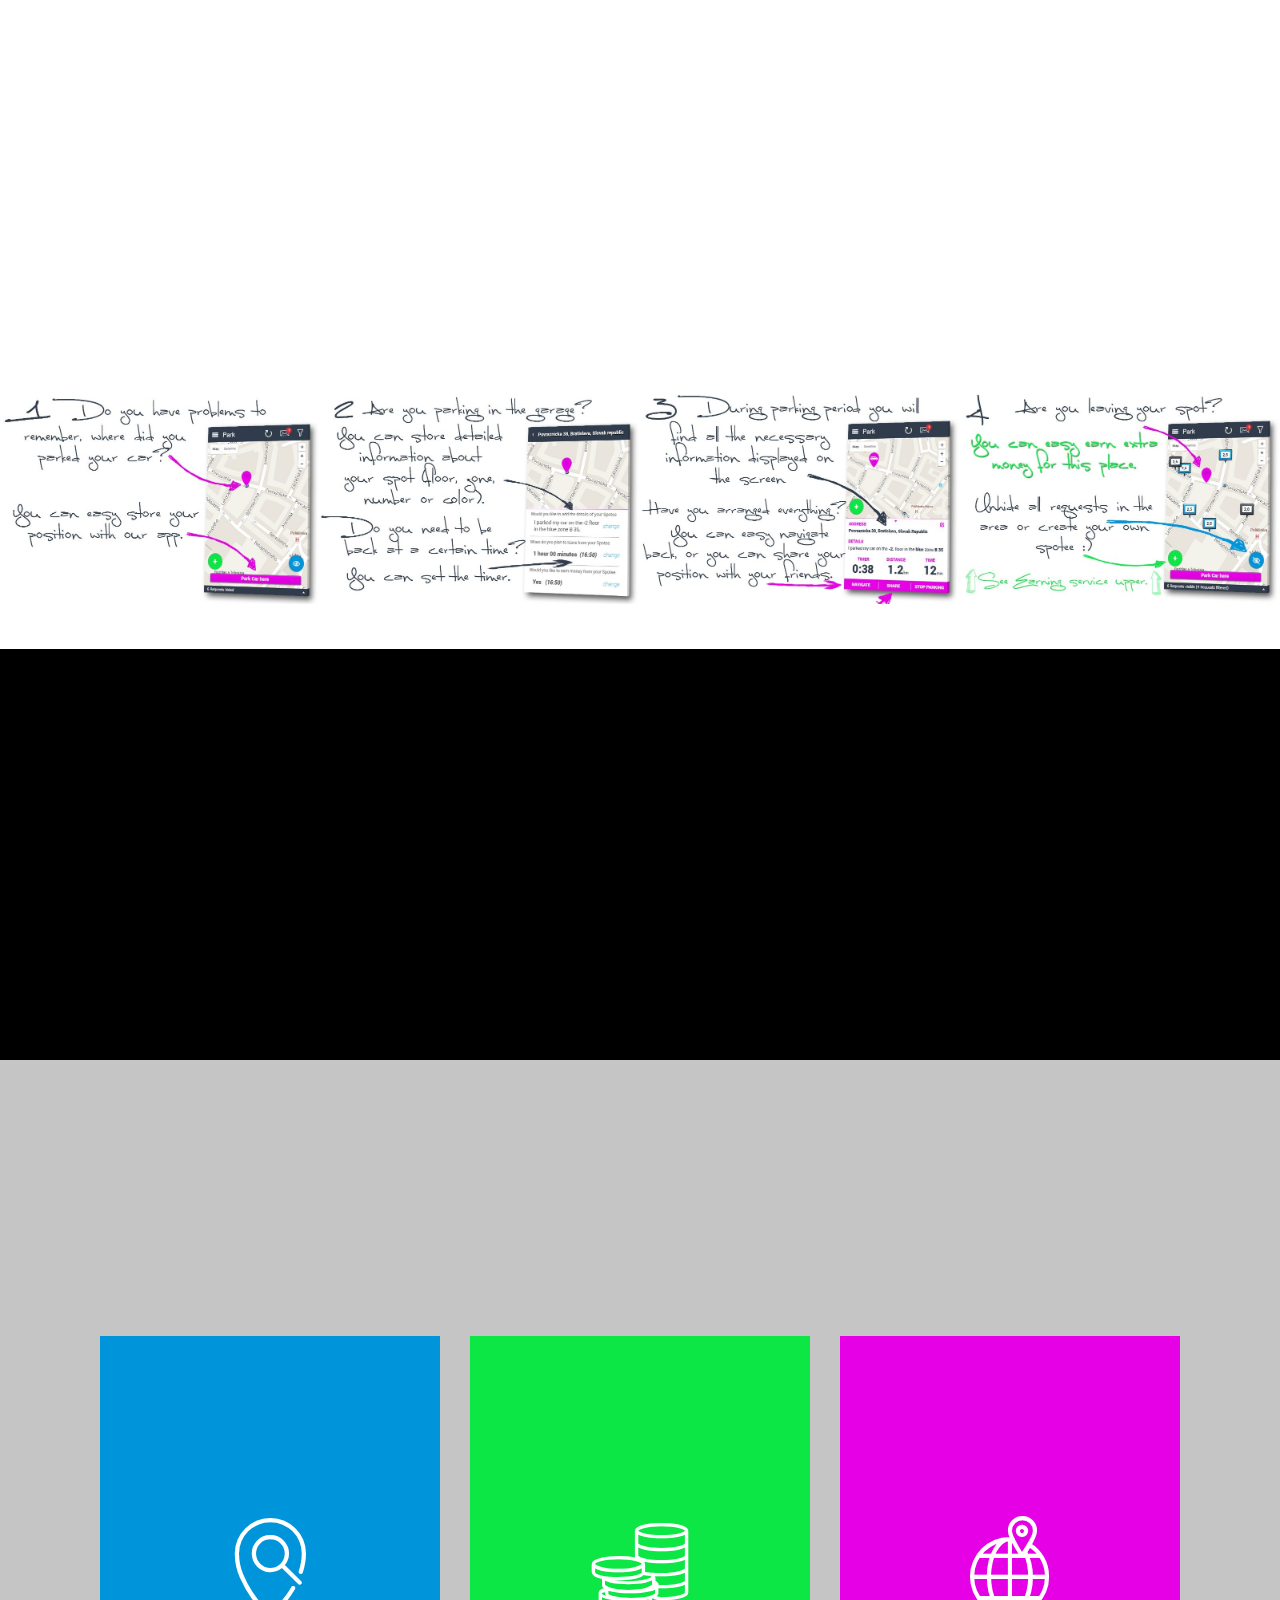
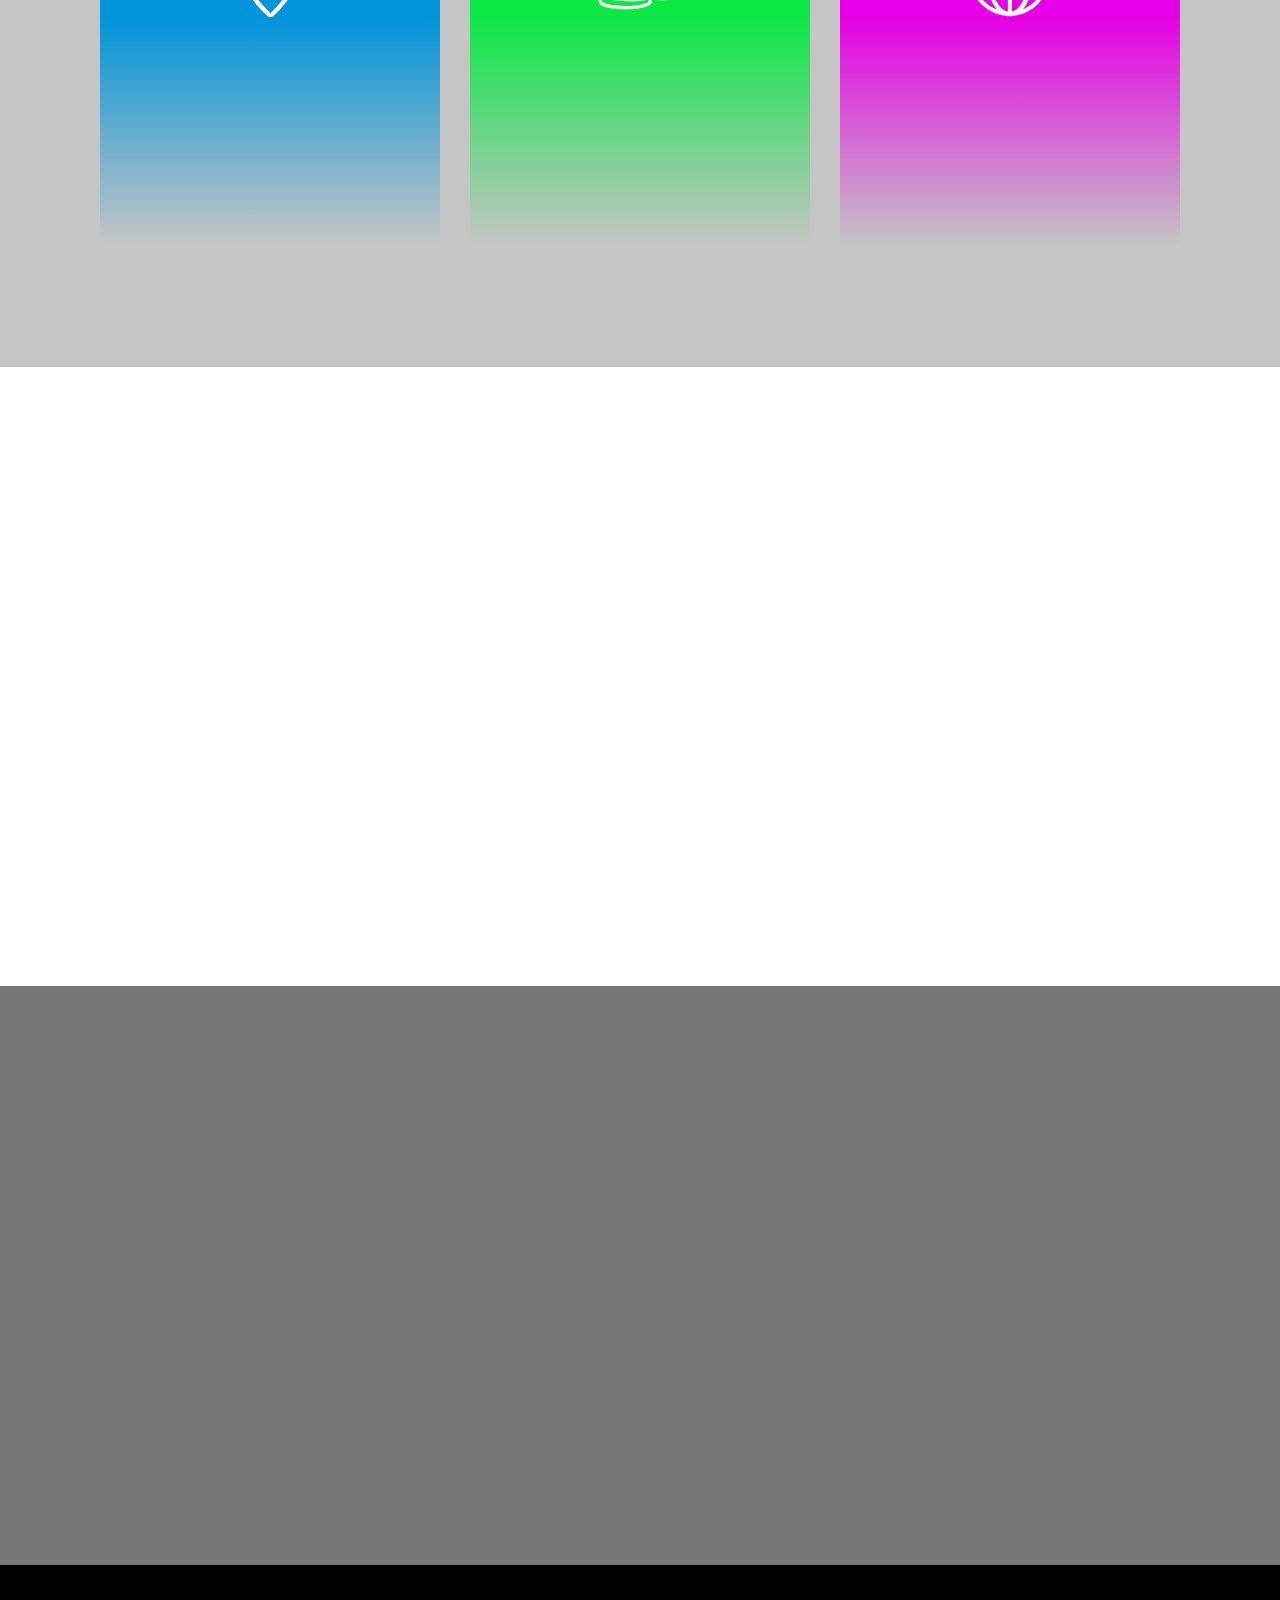
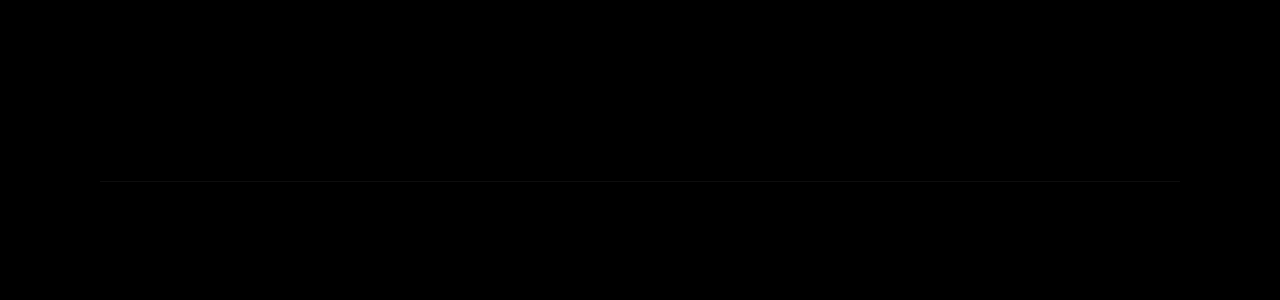
==== commit 4317b81c: "create github pages" ====
--- a/index.html
+++ b/index.html
@@ -1,36 +1,27 @@
 <!DOCTYPE html>
 <html>
 <head>
-  <!-- Site made with Mobirise Website Builder v3.12.1, https://mobirise.com -->
+  <!-- Site made with Mobirise Website Builder v4.3.1, https://mobirise.com -->
   <meta charset="UTF-8">
   <meta http-equiv="X-UA-Compatible" content="IE=edge">
-  <meta name="generator" content="Mobirise v3.12.1, mobirise.com">
+  <meta name="generator" content="Mobirise v4.3.1, mobirise.com">
   <meta name="viewport" content="width=device-width, initial-scale=1">
-  <link rel="shortcut icon" href="assets/images/app-icon-v22-128x128-78.png" type="image/x-icon">
-  <meta name="description" content="<meta property="og:title" content="Spotee - Park & Earn, the best parking app ever" />
-	<meta property="og:type" content="website" />
-	<meta property="og:url" content="http://smarteeapps.github.io/spotee/"; />
-	<meta property="og:image" content="https://smarteeapps.github.io/spotee/assets/images/spotee-what-is-spotee-background.jpg"; />
-	<meta property="og:site_name" content="Spotee - Park & Earn, Best parking app ever" />
-	<meta property="fb:admins" content="100011083213710" />
-	<meta property="fb:app_id" content="100011083213710" />
-	<meta property="og:description" content="What is Spotee? Spotee is the revolutionary application which will solve your daily problems with parking. People willing to find parking places for minimal costs and people leaving parking spots wishing to earn some extra money will meet with the help of our app.">">
+  <link rel="shortcut icon" href="assets/images/spotee-icon-logo-128x128.png" type="image/x-icon">
+  <meta name="description" content="">
   <title>Spotee - Park & Earn, Best parking app ever</title>
-  <link rel="stylesheet" href="https://fonts.googleapis.com/css?family=Lora:400,700,400italic,700italic&amp;subset=latin">
-  <link rel="stylesheet" href="https://fonts.googleapis.com/css?family=Montserrat:400,700">
-  <link rel="stylesheet" href="https://fonts.googleapis.com/css?family=Raleway:100,100i,200,200i,300,300i,400,400i,500,500i,600,600i,700,700i,800,800i,900,900i">
-  <link rel="stylesheet" href="assets/bootstrap-material-design-font/css/material.css">
-  <link rel="stylesheet" href="assets/et-line-font-plugin/style.css">
-  <link rel="stylesheet" href="assets/font-awesome/css/font-awesome.min.css">
+  <link rel="stylesheet" href="assets/icon54-v3/style.css">
+  <link rel="stylesheet" href="assets/icon54/style.css">
+  <link rel="stylesheet" href="assets/icons-mind/style.css">
   <link rel="stylesheet" href="assets/linecons/style.css">
+  <link rel="stylesheet" href="assets/web/assets/mobirise-icons/mobirise-icons.css">
   <link rel="stylesheet" href="assets/tether/tether.min.css">
   <link rel="stylesheet" href="assets/bootstrap/css/bootstrap.min.css">
-  <link rel="stylesheet" href="assets/shopping-cart/minicart-theme.css">
+  <link rel="stylesheet" href="assets/bootstrap/css/bootstrap-grid.min.css">
+  <link rel="stylesheet" href="assets/bootstrap/css/bootstrap-reboot.min.css">
+  <link rel="stylesheet" href="assets/dropdown/css/style.css">
   <link rel="stylesheet" href="assets/animate.css/animate.min.css">
   <link rel="stylesheet" href="assets/socicon/css/styles.css">
-  <link rel="stylesheet" href="assets/dropdown/css/style.css">
   <link rel="stylesheet" href="assets/theme/css/style.css">
-  <link rel="stylesheet" href="assets/mobirise3-blocks-plugin/css/style.css">
   <link rel="stylesheet" href="assets/mobirise-gallery/style.css">
   <link rel="stylesheet" href="assets/mobirise/css/mbr-additional.css" type="text/css">
   
@@ -38,412 +29,78 @@
   
 </head>
 <body>
-<script>var shopcartSettings = {"shopcart_top_offset":120,"side_offset":20,"site_width":1150,"shopcart_icon_color":"#ffffff","shopcart_back_color":"#28324e","shopcart_icon_size":32,"sc_count_color":"#FFFFFF","sc_count_back_color":"#F97352","sc_count_size":10,"checkout_button":"Check Out with"};</script>
-<div id="menu-33" custom-code="true"><section>
-
-    <nav class="navbar navbar-dropdown bg-color transparent navbar-fixed-top">
-        <div class="container">
-
-            <div class="mbr-table">
-                <div class="mbr-table-cell">
-
-                    
-                        <a href="index.html" class="navbar-logo"><img src="assets/images/spotee-icon-logo.png" alt="Spotee" title="Spotee best parking app"></a>
-                        <a class="navbar-caption text-white" href="#top">Spotee</a>
-                    
-
-                </div>
-                <div class="mbr-table-cell">
-
-                    <button class="navbar-toggler pull-xs-right hidden-md-up" type="button" data-toggle="collapse" data-target="#exCollapsingNavbar">
-                        <div class="hamburger-icon"></div>
-                    </button>
-
-                    <ul class="nav-dropdown collapse pull-xs-right nav navbar-nav navbar-toggleable-sm" id="exCollapsingNavbar">
-                        <li class="nav-item">
-                            <a class="nav-link link mbr-editable-menu-item" href="index.html#extHeader5-1i">TRAILER</a>    
-                        </li>
-                        <li class="nav-item dropdown">
-                            <a class="nav-link link mbr-editable-menu-item" href="index.html#msg-box8-2" aria-expanded="false">WHAT IS SPOTEE</a>
-                        </li>
-                        <li class="nav-item">
-                            <a class="nav-link link mbr-editable-menu-item" href="index.html#msg-box8-h" aria-expanded="false">HOW IT WORKS</a>
-                        </li>
-                        <li class="nav-item">
-                            <a class="nav-link link mbr-editable-menu-item" href="index.html#pricing-table2-3u" aria-expanded="false">PRICING</a></li>
-                        <li class="nav-item nav-btn">
-                            <a class="nav-link btn btn-white btn-white-outline mbr-editable-menu-item" href="index.html#extHeader15-2x">DOWNLOAD</a>
-                        </li>
-                        <li style="margin-left:5em"></li> 
-						<li class="nav-flags">
-                            <a class="nav-link link mbr-editable-menu-item" href="index.html">
-								<img src="assets/images/us-22.png"></a>
-						</li>
-						<li class="nav-flags">
-                            <a class="nav-link link mbr-editable-menu-item" href="sk.html">
-								<img src="assets/images/sk-22.png"></a>
-						</li>
-                    </ul>
-                    <button hidden="" class="navbar-toggler navbar-close" type="button" data-toggle="collapse" data-target="#exCollapsingNavbar">
-                        <div class="close-icon"></div>
-                    </button>
-
-                </div>
-            </div>
-
+<section class="menu cid-qwmRiSH6zT" once="menu" id="menu1-1" data-rv-view="684">
+
+    
+
+    <nav class="navbar navbar-expand beta-menu navbar-dropdown align-items-center navbar-fixed-top navbar-toggleable-sm bg-color transparent">
+        <button class="navbar-toggler navbar-toggler-right" type="button" data-toggle="collapse" data-target="#navbarSupportedContent" aria-controls="navbarSupportedContent" aria-expanded="false" aria-label="Toggle navigation">
+            <div class="hamburger">
+                <span></span>
+                <span></span>
+                <span></span>
+                <span></span>
+            </div>
+        </button>
+        <div class="menu-logo">
+            <div class="navbar-brand">
+                <span class="navbar-logo">
+                    <a href="index.html#header8-2">
+                         <img src="assets/images/spotee-icon-logo-128x128.png" alt="Mobirise" title="" media-simple="true" style="height: 8rem;">
+                    </a>
+                </span>
+                
+            </div>
+        </div>
+        <div class="collapse navbar-collapse" id="navbarSupportedContent">
+            <ul class="navbar-nav nav-dropdown" data-app-modern-menu="true"><li class="nav-item">
+                    <a class="nav-link link text-white display-4" href="index.html#header8-2">
+                        
+                        TRAILER&nbsp;</a>
+                </li><li class="nav-item">
+                    <a class="nav-link link text-white display-4" href="index.html#content5-4">WHAT IS SPOTEE</a>
+                </li><li class="nav-item"><a class="nav-link link text-white display-4" href="index.html#content5-6">
+                        
+                        HOW IT WORKS</a></li><li class="nav-item"><a class="nav-link link text-white display-4" href="index.html#features8-t">
+                        
+                        PRICING</a></li></ul>
+            <div class="navbar-buttons mbr-section-btn"><a class="btn btn-sm btn-primary display-4" href="index.html#form3-x">
+                    <span class="mbri-save mbr-iconfont mbr-iconfont-btn "></span>
+                    Download</a></div>
         </div>
     </nav>
-
-</section><section class="engine"><a rel="external" href="https://mobirise.com">https://mobirise.com/</a></section></div>
-
-<section class="mbr-section mbr-section-hero mbr-section-full extHeader5 mbr-after-navbar" id="extHeader5-1i" data-bg-video="https://www.youtube.com/embed/GVIuHcLYg6A?rel=0&amp;amp;showinfo=0&amp;autoplay=0&amp;loop=0">
+</section>
+
+<section class="engine"><a href="https://mobirise.co/c">web site maker</a></section><section class="header8 cid-qwoOg6fqWj mbr-fullscreen" data-bg-video="https://youtu.be/GVIuHcLYg6A" id="header8-2" data-rv-view="686">
+
+    
 
     <div class="mbr-overlay" style="opacity: 0.9; background-color: rgb(0, 0, 0);">
-
-    </div>
-        <div class="mbr-table-cell">
-            <div class="container">
-                <div class="mbr-section row">
-                    <div>
-                            <h3 class="mbr-section-title display-2 text-center startPreset"><br><span style="font-family: Montserrat, sans-serif; line-height: 1.1;">EARN EXTRA MONEY</span><br></h3>
-
-                            <div class="mbr-section-text lead text-center startPreset">
-                                <p><span style="font-style: normal;">with the best parking app - Spotee, park &amp; earn</span><br><span style="font-style: normal;"><br></span><br></p>
-                            </div>
-            
-                
-                            <div class="mbr-figure intro-play-btn-figure"><a href="#modalWindow" class="fa fa-youtube-play mbr-iconfont mbr-iconfont-features4" style="color: rgb(255, 255, 255);"></a></div>
-    
-
-                            <a class="modalWindow-link"><span class="intro-play-btn h-white"><label class="startPreset" for="modal">WATCH TRAILER NOW</label></span></a>
-
-                            
-
-                    </div>
-         
-
-                </div> 
-            </div> 
-        </div>
-        
-
-        <div class="modalWindow" id="modalWindow">
-            <div class="modalWindow-container">                      
-                 <div class="modalWindow-video-container">
-                     <div class="modalWindow-video" href="https://www.youtube.com/watch?v=GVIuHcLYg6A">
-                         <iframe width="100%" height="100%" src="https://www.youtube.com/embed/GVIuHcLYg6A?rel=0&amp;enablejsapi=1" frameborder="0" allowfullscreen="1"></iframe>
+    </div>
+
+    <div class="container align-center">
+        <div class="row justify-content-md-center">
+            <div class="mbr-white col-md-10">
+                <h1 class="mbr-section-title align-center py-2 mbr-bold mbr-fonts-style display-1"><br>EARN EXTRA MONEY</h1>
+                <p class="mbr-text align-center py-2 mbr-fonts-style display-5">with the best parking app - Spotee, park &amp; earn&nbsp;<br><br><br><br></p>
+                <div class="mbr-media show-modal align-center py-2" data-modal=".modalWindow">
+                         <span class="mbri-play mbr-iconfont" media-simple="true"></span>
+                </div>
+                <div class="icon-description align-center font-italic pb-3 mbr-fonts-style display-7"><span style="font-style: normal;">
+                        WATCH TRAILER NOW</span></div>
+                
+            </div>
+        </div>
+    </div>
+    <div>
+        <div class="modalWindow" style="display: none;">
+            <div class="modalWindow-container">
+                <div class="modalWindow-video-container">
+                    <div class="modalWindow-video">
+                        <iframe width="100%" height="100%" frameborder="0" allowfullscreen="1" data-src="https://youtu.be/GVIuHcLYg6A"></iframe>
                     </div>
                     <a class="close" role="button" data-dismiss="modal">
-                        <span aria-hidden="true" class="closeModal">×</span>
-                    </a>
-                 </div>
-            </div>
-        </div>       
-</section>
-
-<section class="mbr-section mbr-section-md-padding" id="social-buttons1-d" style="background-color: rgb(255, 255, 255); padding-top: 60px; padding-bottom: 60px;">
-    
-    <div class="container">
-        <div class="row">
-            <div class="col-md-8 col-md-offset-2 text-xs-center">
-                <h3 class="mbr-section-title display-2">DID YOU LIKE THIS TRAILER?<br>THEN SHARE IT WITH YOUR FRIENDS</h3>
-                <div>
-
-                  <div class="mbr-social-likes" data-counters="false">
-                    <span class="btn btn-social facebook" title="Share link on Facebook">
-                        <i class="socicon socicon-facebook"></i>
-                    </span>
-                    <span class="btn btn-social twitter" title="Share link on Twitter">
-                        <i class="socicon socicon-twitter"></i>
-                    </span>
-                    <span class="btn btn-social plusone" title="Share link on Google+">
-                        <i class="socicon socicon-googleplus"></i>
-                    </span>
-                    
-                    
-                  </div>
-
-                </div>
-            </div>
-        </div>
-    </div>
-</section>
-
-<div id="msg-box8-2" custom-code="true"><section class="mbr-section article mbr-parallax-background" style="background-image: url(assets/images/spotee-what-is-spotee-background.jpg); padding-top: 120px; padding-bottom: 120px;">
-
-    <div class="mbr-overlay" style="opacity: 0.9; background-color: rgb(0, 0, 0);">
-    </div>
-    <div class="container">
-        <div class="row">
-            <div class="col-md-8 col-md-offset-2 text-xs-center">
-			
-				<h3 class="mbr-section-title display-2 mbr-editable-content">
-					Why is the app developing?
-					<br><hr>
-				</h3>
-				<div class="lead mbr-editable-full"><p><span style="font-size: 1.07rem; line-height: 1.5;">
-					</span></p><p>Nowadays almost every family has at least 2 cars. Problem with parking is becomming more and more crucial. People are wasting their time - more than 15 minutes to find parking place near their homes, workplaces or in the city centers.
-					</p><p>All other apps are providing only paid parking places with high hourly rates. According to our records there is no service on the market, where people would provide information about availability of free parking spots. Main problem is, that only few drivers are willing to provide these information for free.</p>
-					
-				</div>
-				<br>
-                <br>
-                <br>
-                <h3 class="mbr-section-title display-2 mbr-editable-content">
-					What is Spotee?
-					<br><hr>
-				</h3>
-                <div class="lead mbr-editable-full"><p><span style="font-size: 1.07rem; line-height: 1.5;">
-					<strong>Spotee is the revolutionary application which will solve your daily problems with parking.</strong>
-				</span></p>
-				
-				
-				
-				<p>People willing to find parking places for minimal costs and people leaving parking spots wishing to earn some extra money will meet with the help of our app.</p>
-				<p>Beside this main idea, the app Spotee will allow you to store vehicle's parked position.</p>
-                <p><strong>ONE APP = THREE SERVICES</strong></p>
-                <p>Spotee combines three services:</p>
-                <p>1. Searching for a parking spot
-                <br>2. Earning money with parking spot
-                <br>3. Saving position of your parked vehicle</p>
-				</div>
-                
-            </div>
-        </div>
-    </div>
-
-</section></div>
-
-<section class="mbr-cards features6 icons mbr-section" id="extFeatures1-13" style="background-color: rgb(255, 255, 255); padding-top: 80px; padding-bottom: 80px;">
-
-    
-
-    <div class="mbr-section mbr-section-nopadding">
-        <div class="container">
-            <div class="row">
-                <div class="col-xs-12 text-xs-center">
-
-                    <h3 class="mbr-section-title display-2">Use our 3 revolutionary services</h3>
-
-                    
-
-                </div>
-            </div>
-        </div>
-    </div>
-
-
-    <div class="icon-features">
-        <div class="features6-container container">
-            <div class="features-left col-xl-4">
-
-                <div class="features-box">
-                    <div class="content">
-
-                        <div class="feature-title">Searching service</div>
-
-                        <small class="feature-subtitle"></small>
-
-                        <p class="description">Are you living, working or travelling to an area, where is hard to find a parking place? <br>Have you been driving around for more than 15 minutes and you haven't found an available parking spot?<br><br><strong>Use our parking service, where you can search for realtime free parking spaces near your wished position.</strong><br></p>
-
-                    </div>
-
-                    <div class="icon-right"><span class="li_search mbr-iconfont-features6" style="color: rgb(192, 163, 117);"></span></div>
-
-                </div>
-
-                <div class="features-box last">
-                    <div class="content">
-
-                        <div class="feature-title">Earning service</div>
-
-                        <small class="feature-subtitle"></small>
-
-                        <p class="description">Have you parked your car in the area, where people can't find any free parking spots?<br>Are you leaving this place?<br><br><strong>Use our earning service and you can earn extra money!</strong><br><strong>And for doing so, you don't need to own anything, just your phone!</strong><br></p>
-
-                    </div>
-                    <div class="icon-right"><span class="li_banknote mbr-iconfont-features6" style="color: rgb(192, 163, 117);"></span></div>
-
-                </div>
-
-            </div>
-
-
-            <div class="col-xl-4 image"><img src="assets/images/spotee-3-revolutionary-services-1907x2306.png" class="central-image"></div>
-
-
-            <div class="features-right col-xl-4">
-
-                <div class="features-box">
-
-                    <div class="icon-left"><span class="li_location mbr-iconfont-features6" style="color: rgb(192, 163, 117);"></span></div>
-
-                    <div class="content">
-
-                        <div class="feature-title">Saving position service</div>
-
-                        <small class="feature-subtitle"></small>
-
-                        <p class="description">Have you parked your vehicle and you don't want to bother yourself with remembering of its exact position?<br>Have you parked your car in a huge garage or big parking place and you have problems &nbsp;to remember the number of the floor, section or color zone?<br>Are you in hurry and you need to get back in time to your vehicle without losing much time? &nbsp;<br><br><strong>Then use our third independent saving position service to store your position with details and timer.</strong><br></p>
-
-                    </div>
-                </div>
-
-                <div class="features-box last">
-
-                    <div class="icon-left"><span class="li_heart mbr-iconfont-features6" style="color: rgb(192, 163, 117);"></span></div>
-
-                    <div class="content">
-
-                        <div class="feature-title">Three services, <br>which you will love and use every day.</div>
-
-                        <small class="feature-subtitle"></small>
-
-                        <p class="description"><br><br></p>
-
-                    </div>
-                </div>
-
-            </div>
-        </div>
-    </div>
-</section>
-
-<section class="mbr-section article" id="msg-box8-h" style="background-color: rgb(0, 0, 0); padding-top: 80px; padding-bottom: 80px;">
-
-    
-    <div class="container">
-        <div class="row">
-            <div class="col-md-8 col-md-offset-2 text-xs-center">
-                <h3 class="mbr-section-title display-2">HOW IT WORKS?<br></h3>
-                <div class="lead"></div>
-                
-            </div>
-        </div>
-    </div>
-
-</section>
-
-<section class="mbr-section" id="msg-box5-j" style="background-color: rgb(255, 255, 255); padding-top: 40px; padding-bottom: 40px;">
-
-    
-    <div class="container">
-        <div class="row">
-            <div class="mbr-table-md-up">
-
-              
-
-              <div class="mbr-table-cell col-md-5 text-xs-center text-md-right content-size">
-                  <h3 class="mbr-section-title display-2">Searching service</h3>
-                  <div class="lead">
-
-                    <p><strong>How to easily find a parking spot?</strong><br><br>Search for spots near your wished position.<br>Choose the best one and reserve it.<br>&nbsp;Pay agreed cash and park your vehicle.<br><br><br><strong>Didn't &nbsp;you find any suitable spots?</strong><br><br>Create your own request and wait for proposals.<br><br><br></p>
-
-                  </div>
-
-                  
-              </div>
-
-
-              
-
-
-              <div class="mbr-table-cell mbr-left-padding-md-up mbr-valign-top col-md-7 image-size" style="width: 50%;">
-                  <div class="mbr-figure"><img src="assets/images/find-parking-place-spotee-how-it-works-1400x1176.jpg"></div>
-              </div>
-
-            </div>
-        </div>
-    </div>
-
-</section>
-
-<section class="mbr-gallery mbr-section mbr-section-nopadding mbr-slider-carousel" id="gallery1-k" data-filter="false" style="background-color: rgb(255, 255, 255); padding-top: 0rem; padding-bottom: 3rem;">
-    <!-- Filter -->
-    
-
-    <!-- Gallery -->
-    <div class="mbr-gallery-row">
-        <div class=" mbr-gallery-layout-default">
-            <div>
-                <div>
-                    <div class="mbr-gallery-item mbr-gallery-item__mobirise3 mbr-gallery-item--p0" data-tags="Animated" data-video-url="false">
-                        <div href="#lb-gallery1-k" data-slide-to="0" data-toggle="modal">
-                            
-                            
-
-                            <img alt="" src="assets/images/searching-service-2000x1333-800x533.jpg">
-                            
-                            <span class="icon-focus"></span>
-                            
-                        </div>
-                    </div><div class="mbr-gallery-item mbr-gallery-item__mobirise3 mbr-gallery-item--p0" data-tags="Animated" data-video-url="false">
-                        <div href="#lb-gallery1-k" data-slide-to="1" data-toggle="modal">
-                            
-                            
-
-                            <img alt="" src="assets/images/searching-service-1-2000x1333-800x533.jpg">
-                            
-                            <span class="icon-focus"></span>
-                            
-                        </div>
-                    </div><div class="mbr-gallery-item mbr-gallery-item__mobirise3 mbr-gallery-item--p0" data-tags="Animated" data-video-url="false">
-                        <div href="#lb-gallery1-k" data-slide-to="2" data-toggle="modal">
-                            
-                            
-
-                            <img alt="" src="assets/images/searching-service-2-2000x1333-800x533.jpg">
-                            
-                            <span class="icon-focus"></span>
-                            
-                        </div>
-                    </div><div class="mbr-gallery-item mbr-gallery-item__mobirise3 mbr-gallery-item--p0" data-tags="Animated" data-video-url="false">
-                        <div href="#lb-gallery1-k" data-slide-to="3" data-toggle="modal">
-                            
-                            
-
-                            <img alt="" src="assets/images/searching-service-3-2000x1333-800x533.jpg">
-                            
-                            <span class="icon-focus"></span>
-                            
-                        </div>
-                    </div>
-                </div>
-            </div>
-            <div class="clearfix"></div>
-        </div>
-    </div>
-
-    <!-- Lightbox -->
-    <div data-app-prevent-settings="" class="mbr-slider modal fade carousel slide" tabindex="-1" data-keyboard="true" data-interval="false" id="lb-gallery1-k">
-        <div class="modal-dialog">
-            <div class="modal-content">
-                <div class="modal-body">
-                    <ol class="carousel-indicators">
-                        <li data-app-prevent-settings="" data-target="#lb-gallery1-k" data-slide-to="0"></li><li data-app-prevent-settings="" data-target="#lb-gallery1-k" data-slide-to="1"></li><li data-app-prevent-settings="" data-target="#lb-gallery1-k" data-slide-to="2"></li><li data-app-prevent-settings="" data-target="#lb-gallery1-k" class=" active" data-slide-to="3"></li>
-                    </ol>
-                    <div class="carousel-inner">
-                        <div class="carousel-item">
-                            <img alt="" src="assets/images/searching-service-2000x1333.jpg">
-                        </div><div class="carousel-item">
-                            <img alt="" src="assets/images/searching-service-1-2000x1333.jpg">
-                        </div><div class="carousel-item">
-                            <img alt="" src="assets/images/searching-service-2-2000x1333.jpg">
-                        </div><div class="carousel-item active">
-                            <img alt="" src="assets/images/searching-service-3-2000x1333.jpg">
-                        </div>
-                    </div>
-                    <a class="left carousel-control" role="button" data-slide="prev" href="#lb-gallery1-k">
-                        <span class="icon-prev" aria-hidden="true"></span>
-                        <span class="sr-only">Previous</span>
-                    </a>
-                    <a class="right carousel-control" role="button" data-slide="next" href="#lb-gallery1-k">
-                        <span class="icon-next" aria-hidden="true"></span>
-                        <span class="sr-only">Next</span>
-                    </a>
-
-                    <a class="close" href="#" role="button" data-dismiss="modal">
-                        <span aria-hidden="true">×</span>
+                        <span aria-hidden="true" class="mbri-close mbr-iconfont closeModal"></span>
                         <span class="sr-only">Close</span>
                     </a>
                 </div>
@@ -452,595 +109,703 @@
     </div>
 </section>
 
-<section class="mbr-section mbr-section-md-padding" id="social-buttons3-g" style="background-color: rgb(0, 0, 0); padding-top: 60px; padding-bottom: 60px;">
-    
-    <div class="container">
-        <div class="row">
-            <div class="col-md-8 col-md-offset-2 text-xs-center">
-                <h3 class="mbr-section-title display-2">MORE PEOPLE WILL KNOW THIS APP, THE EASIER YOU WILL FIND YOUR PARKING PLACE<br><br>SO PLEASE SHARE IT WITH YOUR RELATIVES, FRIENDS AND NEIGHBOURS</h3>
+<section class="cid-qwoP36Lmss" id="social-buttons1-3" data-rv-view="690">
+    
+    
+
+    
+
+    <div class="container">
+        <div class="media-container-row">
+            <div class="col-md-8 align-center">
+                <h2 class="pb-3 mbr-section-title mbr-fonts-style display-2"><strong>DID YOU LIKE THIS TRAILER?
+</strong><div><strong>THEN SHARE IT WITH YOUR FRIENDS</strong></div></h2>
                 <div>
-
-                  <div class="mbr-social-likes" data-counters="false">
-                    <span class="btn btn-social facebook" title="Share link on Facebook">
-                        <i class="socicon socicon-facebook"></i>
-                    </span>
-                    <span class="btn btn-social twitter" title="Share link on Twitter">
-                        <i class="socicon socicon-twitter"></i>
-                    </span>
-                    <span class="btn btn-social plusone" title="Share link on Google+">
-                        <i class="socicon socicon-googleplus"></i>
-                    </span>
+                    <div class="mbr-social-likes" data-counters="false">
+                        <span class="btn btn-social facebook mx-2" title="Share link on Facebook">
+                            <i class="socicon socicon-facebook"></i>
+                        </span>
+                        <span class="btn btn-social twitter mx-2" title="Share link on Twitter">
+                            <i class="socicon socicon-twitter"></i>
+                        </span>
+                        <span class="btn btn-social plusone mx-2" title="Share link on Google+">
+                            <i class="socicon socicon-googleplus"></i>
+                        </span>
+                        
+                        
+                    </div>
+                </div>
+            </div>
+        </div>
+    </div>
+</section>
+
+<section class="mbr-section content5 cid-qwoPhbkB6e" id="content5-4" data-rv-view="693">
+
+    
+
+    <div class="mbr-overlay" style="opacity: 0.9; background-color: rgb(0, 0, 0);">
+    </div>
+
+    <div class="container">
+        <div class="media-container-row">
+            <div class="title col-12 col-md-8">
+                <h2 class="align-center mbr-bold mbr-white pb-3 mbr-fonts-style display-1">Why is the app developing?</h2>
+                 <hr width="75%" color="white"> <br>
+                <h3 class="mbr-section-subtitle align-center mbr-light mbr-white pb-3 mbr-fonts-style display-7">Nowadays almost every family has at least 2 cars. Problem with parking is becomming more and more crucial. People are wasting their time - more than 15 minutes to find parking place near their homes, workplaces or in the city centers.
+<br><br><div>All other apps are providing only paid parking places with high hourly rates. According to our records there is no service on the market, where people would provide information about availability of free parking spots. Main problem is, that only few drivers are willing to provide these information for free.</div><br><br><div><br></div><div><br></div></h3>
+                 <h2 class="align-center mbr-bold mbr-white pb-3 mbr-fonts-style display-1">What is Spotee?</h2>
+                 <hr width="75%" color="white"> <br>
+                <h3 class="mbr-section-subtitle align-center mbr-light mbr-white pb-3 mbr-fonts-style display-7"><strong>Spotee is the revolutionary application which will solve your daily problems with parking.</strong><br><strong><br></strong><br><strong>
+</strong><div>People willing to find parking places for minimal costs and people leaving parking spots wishing to earn some extra money will meet with the help of our app.
+</div><br><div><br></div><div>Beside this main idea, the app Spotee will allow you to store vehicle's parked position.</div><br><div><br></div></h3>
+                 <h2 class="align-center mbr-bold mbr-white pb-3 mbr-fonts-style display-2">ONE APP = 3 SERVICES</h2>
+                 <hr width="75%" color="white"> <br>
+                <h3 class="mbr-section-subtitle align-center mbr-light mbr-white pb-3 mbr-fonts-style display-7"><strong>Spotee combines three services:</strong><br><strong><br></strong><br><div>1. <strong>Searching</strong> for a parking spot 
+</div><div><br></div><div>2. <strong>Earning</strong> money with parking spot 
+</div><div><br></div><div>3. <strong>Saving</strong> position of your parked vehicle</div></h3>
+                
+                
+            </div>
+        </div>
+    </div>
+</section>
+
+<section class="features12 cid-qwoPQGGZdF" id="features12-5" data-rv-view="696">
+    
+    
+
+    
+
+    <div class="container">
+        <h2 class="mbr-section-title pb-2 mbr-fonts-style display-2"><strong>Use our 3 revolutionary services</strong></h2>
+        
+
+        <div class="media-container-row pt-5">
+            <div class="block-content align-right">
+                <div class="card pl-3 pr-3 pb-5">
+                    <div class="mbr-card-img-title">
+                        <div class="card-img pb-3">
+                             <a href="index.html#features11-9"><span class="mbr-iconfont icon54-v3-search-place" style="color: rgb(0, 148, 218);" media-simple="true"></span></a>
+                        </div>
+                        <div class="mbr-crt-title">
+                            <h4 class="card-title py-2 mbr-crt-title mbr-fonts-style display-7"><strong><a href="index.html#features11-9" class="text-secondary">Searching service</a></strong></h4>
+                        </div>
+                    </div>                
+
+                    <div class="card-box">
+                        <p class="mbr-text mbr-section-text mbr-fonts-style display-7">Are you living, working or travelling to an area, where is hard to find a parking place? 
+<br><br><strong>Use our parking service, where you can search for realtime free parking spaces near your wished position.
+<br></strong>
+<br></p>
+                    </div>
+                </div>
+
+                <div class="card pl-3 pr-3 pb-5">
+                    <div class="mbr-card-img-title">
+                        <div class="card-img pb-3">
+                            <a href="index.html#features11-c"><span class="mbr-iconfont imind-coins" style="color: rgb(12, 231, 69);" media-simple="true"></span></a>
+                        </div>
+                        <div class="mbr-crt-title">
+                            <h4 class="card-title py-2 mbr-crt-title mbr-fonts-style display-7"><strong><a href="index.html#features11-c" class="text-success">Earning service</a></strong></h4>
+                        </div>
+                    </div>
+                    <div class="card-box">
+                        <p class="mbr-text mbr-section-text mbr-fonts-style display-7">Have you parked your car in the area, where people can't find any free parking spots?
+<br>Are you leaving this place?
+<br>
+<br><strong>Use our earning service and you can earn extra money!
+<br>And for doing so, you don't need to own anything, just your phone!</strong></p>
+                    </div>
+                </div>
+            </div>
+
+            <div class="mbr-figure" style="width: 60%;">
+                <img src="assets/images/spotee-3-revolutionary-services-1907x2306.png" alt="Mobirise" title="" media-simple="true">
+            </div>
+
+            <div class="block-content align-left  ">
+                <div class="card pl-3 pr-3 pb-5">
+                    <div class="mbr-card-img-title">
+                        <div class="card-img pb-3">
+                             <a href="index.html#features11-f"><span class="mbr-iconfont icon54-v1-global-position" style="color: rgb(229, 0, 229);" media-simple="true"></span></a>
+                        </div>
+                        <div class="mbr-crt-title">
+                            <h4 class="card-title py-2 mbr-crt-title mbr-fonts-style display-7"><strong><a href="index.html#features11-f" class="text-info">Saving position service</a></strong></h4>
+                        </div>
+                    </div>                
+
+                    <div class="card-box">
+                        <p class="mbr-text mbr-section-text mbr-fonts-style display-7">Have you parked your vehicle and you don't want to bother yourself with remembering of its exact position?
+<br>Have you parked your car in a huge garage or big parking place and you have problems  to remember the number of the floor, section or color zone?
+<br><br><strong>Then use our third independent saving position service to store your position with details and timer.</strong></p>
+                    </div>
+                </div>
+
+                <div class="card pl-3 pr-3 pb-5">
+                    <div class="mbr-card-img-title">
+                        <div class="card-img pb-3">
+                            <span class="mbr-iconfont li_heart" media-simple="true"></span>
+                        </div>
+                        <div class="mbr-crt-title">
+                           
+                        <div class="card-box">
+                        <p class="mbr-text mbr-section-text mbr-fonts-style display-7"><strong>Three services,
+<br>which you will love and use every day.</strong><br></p>
+                    </div>
+                        </div>
+                    </div>
+                    <div class="card-box">
+                        <p class="mbr-text mbr-section-text mbr-fonts-style display-7"></p>
+                    </div>
+                </div>
+            </div>
+        </div>
+    </div>
+</section>
+
+<section class="mbr-section content5 cid-qwoRCRNvzm" id="content5-6" data-rv-view="699">
+
+    
+
+    
+
+    <div class="container">
+        <div class="media-container-row">
+            <div class="title col-12 col-md-8">
+                <h2 class="align-center mbr-bold mbr-white pb-3 mbr-fonts-style display-1">
+                    HOW IT WORKS?</h2>
+                
+                
+                
+            </div>
+        </div>
+    </div>
+</section>
+
+<section class="features11 cid-qwoSR3mFr7" id="features11-9" data-rv-view="702">
+
+    
+
+    
+
+    <div class="container">   
+        <div class="col-md-12">
+            <div class="media-container-row">
+                <div class="mbr-figure" style="width: 60%;">
+                    <img src="assets/images/find-parking-place-spotee-how-it-works-2268x1906.jpg" alt="Mobirise" title="" media-simple="true">
+                </div>
+                <div class=" align-left">
+                    <h2 class="mbr-title pt-2 mbr-fonts-style display-1"><strong>Searching service</strong></h2>
+                    <div class="mbr-section-text">
+                        
+                    </div>
+
+                    <div class="block-content">
+                        <div class="card p-3 pr-3">
+                            <div class="media">
+                                     
+                                <div class="media-body">
+                                    
+                                </div>
+                            </div>                
+
+                            <div class="card-box">
+                                <p class="block-text mbr-fonts-style display-7"><strong>How to easily find a parking spot?
+</strong><br>
+<br>Search for spots near your wished position.
+<br>Choose the best one and reserve it.
+<br> Pay agreed cash and park your vehicle.
+<br>
+<br>
+<br><strong>Didn't  you find any suitable spots?
+</strong><br>
+<br>Create your own request and wait for proposals</p>
+                            </div>
+                        </div>
+
+                        
+                    </div>
+                </div>
+            </div>
+        </div> 
+    </div>          
+</section>
+
+<section class="mbr-gallery mbr-slider-carousel cid-qwyo8Pcg8s" id="gallery3-d" data-rv-view="705">
+
+    
+
+    <div>
+        <div><!-- Filter --><!-- Gallery --><div class="mbr-gallery-row"><div class="mbr-gallery-layout-default"><div><div><div class="mbr-gallery-item mbr-gallery-item--pNaN" data-video-url="false" data-tags="Awesome"><div href="#lb-gallery3-d" data-slide-to="0" data-toggle="modal"><img src="assets/images/searching-service-1.slide-how-it-works-1-2000x1333-800x533.jpg" alt=""><span class="icon-focus"></span></div></div><div class="mbr-gallery-item mbr-gallery-item--pNaN" data-video-url="false" data-tags="Responsive"><div href="#lb-gallery3-d" data-slide-to="1" data-toggle="modal"><img src="assets/images/searching-service-2.slide-how-it-works-1-2000x1333-800x533.jpg" alt=""><span class="icon-focus"></span></div></div><div class="mbr-gallery-item mbr-gallery-item--pNaN" data-video-url="false" data-tags="Creative"><div href="#lb-gallery3-d" data-slide-to="2" data-toggle="modal"><img src="assets/images/searching-service-3.slide-how-it-works-1-2000x1333-800x533.jpg" alt=""><span class="icon-focus"></span></div></div><div class="mbr-gallery-item mbr-gallery-item--pNaN" data-video-url="false" data-tags="Animated"><div href="#lb-gallery3-d" data-slide-to="3" data-toggle="modal"><img src="assets/images/searching-service-4.slide-how-it-works-1-2000x1333-800x533.jpg" alt=""><span class="icon-focus"></span></div></div></div></div><div class="clearfix"></div></div></div><!-- Lightbox --><div data-app-prevent-settings="" class="mbr-slider modal fade carousel slide" tabindex="-1" data-keyboard="true" data-interval="false" id="lb-gallery3-d"><div class="modal-dialog"><div class="modal-content"><div class="modal-body"><div class="carousel-inner"><div class="carousel-item"><img src="assets/images/searching-service-1.slide-how-it-works-1-2000x1333.jpg" alt=""></div><div class="carousel-item"><img src="assets/images/searching-service-2.slide-how-it-works-1-2000x1333.jpg" alt=""></div><div class="carousel-item"><img src="assets/images/searching-service-3.slide-how-it-works-1-2000x1333.jpg" alt=""></div><div class="carousel-item active"><img src="assets/images/searching-service-4.slide-how-it-works-1-2000x1333.jpg" alt=""></div></div><a class="carousel-control carousel-control-prev" role="button" data-slide="prev" href="#lb-gallery3-d"><span class="mbri-left mbr-iconfont" aria-hidden="true"></span><span class="sr-only">Previous</span></a><a class="carousel-control carousel-control-next" role="button" data-slide="next" href="#lb-gallery3-d"><span class="mbri-right mbr-iconfont" aria-hidden="true"></span><span class="sr-only">Next</span></a><a class="close" href="#" role="button" data-dismiss="modal"><span class="sr-only">Close</span></a></div></div></div></div></div>
+    </div>
+
+</section>
+
+<section class="cid-qwrrgpmuXn" id="social-buttons1-b" data-rv-view="724">
+    
+    
+
+    
+
+    <div class="container">
+        <div class="media-container-row">
+            <div class="col-md-8 align-center">
+                <h2 class="pb-3 mbr-section-title mbr-fonts-style display-2"><strong>MORE PEOPLE WILL KNOW THIS APP, THE EASIER YOU WILL FIND YOUR PARKING PLACE</strong><br><br><strong>
+</strong><div>
+</div><div><strong>PLEASE SHARE IT WITH YOUR RELATIVES, FRIENDS AND NEIGHBOURS</strong></div></h2>
+                <div>
+                    <div class="mbr-social-likes" data-counters="false">
+                        <span class="btn btn-social facebook mx-2" title="Share link on Facebook">
+                            <i class="socicon socicon-facebook"></i>
+                        </span>
+                        <span class="btn btn-social twitter mx-2" title="Share link on Twitter">
+                            <i class="socicon socicon-twitter"></i>
+                        </span>
+                        <span class="btn btn-social plusone mx-2" title="Share link on Google+">
+                            <i class="socicon socicon-googleplus"></i>
+                        </span>
+                        
+                        
+                    </div>
+                </div>
+            </div>
+        </div>
+    </div>
+</section>
+
+<section class="features11 cid-qwrrK5yAdl" id="features11-c" data-rv-view="727">
+
+    
+
+    
+
+    <div class="container">   
+        <div class="col-md-12">
+            <div class="media-container-row">
+                <div class="mbr-figure" style="width: 60%;">
+                    <img src="assets/images/earn-extra-money-spotee-how-it-works-2268x1906.jpg" alt="Mobirise" title="" media-simple="true">
+                </div>
+                <div class=" align-left">
+                    <h2 class="mbr-title pt-2 mbr-fonts-style display-1"><strong>Earning
+</strong><div><strong>service</strong></div></h2>
+                    <div class="mbr-section-text">
+                        
+                    </div>
+
+                    <div class="block-content">
+                        <div class="card p-3 pr-3">
+                            <div class="media">
+                                     
+                                <div class="media-body">
+                                    
+                                </div>
+                            </div>                
+
+                            <div class="card-box">
+                                <p class="block-text mbr-fonts-style display-7"><strong>How can you easily earn extra money?
+</strong><br>
+<br>Check all requests in your area.
+<br>Take the best one and wait for an acceptation.
+<br>Check the actual real position of the coming vehicle in the app until requestor drives to you.
+<br>Earn agreed extra cash
+<br>
+<br><strong>Didn't you find any suitable requests?
+</strong><br>
+<br>No problem create your own Spotee.with this app.</p>
+                            </div>
+                        </div>
+
+                        
+                    </div>
+                </div>
+            </div>
+        </div> 
+    </div>          
+</section>
+
+<section class="mbr-gallery mbr-slider-carousel cid-qwB0B2dfdJ" id="gallery3-e" data-rv-view="730">
+
+    
+
+    <div>
+        <div><!-- Filter --><!-- Gallery --><div class="mbr-gallery-row"><div class="mbr-gallery-layout-default"><div><div><div class="mbr-gallery-item mbr-gallery-item--pNaN" data-video-url="false" data-tags="Awesome"><div href="#lb-gallery3-e" data-slide-to="0" data-toggle="modal"><img src="assets/images/earning-service-1.slide-how-it-works-2000x1333-800x533.jpg" alt=""><span class="icon-focus"></span></div></div><div class="mbr-gallery-item mbr-gallery-item--pNaN" data-video-url="false" data-tags="Responsive"><div href="#lb-gallery3-e" data-slide-to="1" data-toggle="modal"><img src="assets/images/earning-service-2.slide-how-it-works-2000x1333-800x533.jpg" alt=""><span class="icon-focus"></span></div></div><div class="mbr-gallery-item mbr-gallery-item--pNaN" data-video-url="false" data-tags="Creative"><div href="#lb-gallery3-e" data-slide-to="2" data-toggle="modal"><img src="assets/images/earning-service-3.slide-how-it-works-2000x1333-800x533.jpg" alt=""><span class="icon-focus"></span></div></div><div class="mbr-gallery-item mbr-gallery-item--pNaN" data-video-url="false" data-tags="Animated"><div href="#lb-gallery3-e" data-slide-to="3" data-toggle="modal"><img src="assets/images/earning-service-4.slide-how-it-works-2000x1333-800x533.jpg" alt=""><span class="icon-focus"></span></div></div></div></div><div class="clearfix"></div></div></div><!-- Lightbox --><div data-app-prevent-settings="" class="mbr-slider modal fade carousel slide" tabindex="-1" data-keyboard="true" data-interval="false" id="lb-gallery3-e"><div class="modal-dialog"><div class="modal-content"><div class="modal-body"><div class="carousel-inner"><div class="carousel-item"><img src="assets/images/earning-service-1.slide-how-it-works-2000x1333.jpg" alt=""></div><div class="carousel-item"><img src="assets/images/earning-service-2.slide-how-it-works-2000x1333.jpg" alt=""></div><div class="carousel-item"><img src="assets/images/earning-service-3.slide-how-it-works-2000x1333.jpg" alt=""></div><div class="carousel-item active"><img src="assets/images/earning-service-4.slide-how-it-works-2000x1333.jpg" alt=""></div></div><a class="carousel-control carousel-control-prev" role="button" data-slide="prev" href="#lb-gallery3-e"><span class="mbri-left mbr-iconfont" aria-hidden="true"></span><span class="sr-only">Previous</span></a><a class="carousel-control carousel-control-next" role="button" data-slide="next" href="#lb-gallery3-e"><span class="mbri-right mbr-iconfont" aria-hidden="true"></span><span class="sr-only">Next</span></a><a class="close" href="#" role="button" data-dismiss="modal"><span class="sr-only">Close</span></a></div></div></div></div></div>
+    </div>
+
+</section>
+
+<section class="cid-qwPiIMsuXh" id="social-buttons1-h" data-rv-view="749">
+    
+    
+
+    
+
+    <div class="container">
+        <div class="media-container-row">
+            <div class="col-md-8 align-center">
+                <h2 class="pb-3 mbr-section-title mbr-fonts-style display-2"><strong>THE MORE PEOPLE WILL USE APP, THE MORE MONEY YOU CAN EARN
+</strong><div><br></div><div><strong>SHARE IT WITH YOUR COLLEAGUES</strong></div></h2>
+                <div>
+                    <div class="mbr-social-likes" data-counters="false">
+                        <span class="btn btn-social facebook mx-2" title="Share link on Facebook">
+                            <i class="socicon socicon-facebook"></i>
+                        </span>
+                        <span class="btn btn-social twitter mx-2" title="Share link on Twitter">
+                            <i class="socicon socicon-twitter"></i>
+                        </span>
+                        <span class="btn btn-social plusone mx-2" title="Share link on Google+">
+                            <i class="socicon socicon-googleplus"></i>
+                        </span>
+                        
+                        
+                    </div>
+                </div>
+            </div>
+        </div>
+    </div>
+</section>
+
+<section class="features11 cid-qwB1ZrY16C" id="features11-f" data-rv-view="752">
+
+    
+
+    
+
+    <div class="container">   
+        <div class="col-md-12">
+            <div class="media-container-row">
+                <div class="mbr-figure" style="width: 65%;">
+                    <img src="assets/images/saving-position-service-spotee-how-it-works-2268x1906.jpg" alt="Mobirise" title="" media-simple="true">
+                </div>
+                <div class=" align-left">
+                    <h2 class="mbr-title pt-2 mbr-fonts-style display-2"><strong>Saving Position
+</strong><div><strong>service</strong></div></h2>
+                    <div class="mbr-section-text">
+                        
+                    </div>
+
+                    <div class="block-content">
+                        <div class="card p-3 pr-3">
+                            <div class="media">
+                                     
+                                <div class="media-body">
+                                    
+                                </div>
+                            </div>                
+
+                            <div class="card-box">
+                                <p class="block-text mbr-fonts-style display-7"><strong>How  to  remember your position?
+<br></strong>
+<br>Save your position easily with this app.
+<br> If you need, you can store more details, such as : floor,  zone, color or number. 
+<br>Set the timer, if you wish.
+<br>Navigate back to your vehicle
+<br>
+<br><strong>Are you leaving the parking place?</strong><br>
+<br>You can earn extra cash every time, with our earning service.</p>
+                            </div>
+                        </div>
+
+                        
+                    </div>
+                </div>
+            </div>
+        </div> 
+    </div>          
+</section>
+
+<section class="mbr-gallery mbr-slider-carousel cid-qwB32Oh9ET" id="gallery3-g" data-rv-view="755">
+
+    
+
+    <div>
+        <div><!-- Filter --><!-- Gallery --><div class="mbr-gallery-row"><div class="mbr-gallery-layout-default"><div><div><div class="mbr-gallery-item mbr-gallery-item--pNaN" data-video-url="false" data-tags="Awesome"><div href="#lb-gallery3-g" data-slide-to="0" data-toggle="modal"><img src="assets/images/saving-position-service-1.slide-how-it-works-2000x1333-800x533.jpg" alt=""><span class="icon-focus"></span></div></div><div class="mbr-gallery-item mbr-gallery-item--pNaN" data-video-url="false" data-tags="Responsive"><div href="#lb-gallery3-g" data-slide-to="1" data-toggle="modal"><img src="assets/images/saving-position-service-2.slide-how-it-works-2000x1333-800x533.jpg" alt=""><span class="icon-focus"></span></div></div><div class="mbr-gallery-item mbr-gallery-item--pNaN" data-video-url="false" data-tags="Creative"><div href="#lb-gallery3-g" data-slide-to="2" data-toggle="modal"><img src="assets/images/saving-position-service-3.slide-how-it-works-2000x1333-800x533.jpg" alt=""><span class="icon-focus"></span></div></div><div class="mbr-gallery-item mbr-gallery-item--pNaN" data-video-url="false" data-tags="Animated"><div href="#lb-gallery3-g" data-slide-to="3" data-toggle="modal"><img src="assets/images/saving-position-service-4.slide-how-it-works-2000x1333-800x533.jpg" alt=""><span class="icon-focus"></span></div></div></div></div><div class="clearfix"></div></div></div><!-- Lightbox --><div data-app-prevent-settings="" class="mbr-slider modal fade carousel slide" tabindex="-1" data-keyboard="true" data-interval="false" id="lb-gallery3-g"><div class="modal-dialog"><div class="modal-content"><div class="modal-body"><div class="carousel-inner"><div class="carousel-item"><img src="assets/images/saving-position-service-1.slide-how-it-works-2000x1333.jpg" alt=""></div><div class="carousel-item"><img src="assets/images/saving-position-service-2.slide-how-it-works-2000x1333.jpg" alt=""></div><div class="carousel-item"><img src="assets/images/saving-position-service-3.slide-how-it-works-2000x1333.jpg" alt=""></div><div class="carousel-item active"><img src="assets/images/saving-position-service-4.slide-how-it-works-2000x1333.jpg" alt=""></div></div><a class="carousel-control carousel-control-prev" role="button" data-slide="prev" href="#lb-gallery3-g"><span class="mbri-left mbr-iconfont" aria-hidden="true"></span><span class="sr-only">Previous</span></a><a class="carousel-control carousel-control-next" role="button" data-slide="next" href="#lb-gallery3-g"><span class="mbri-right mbr-iconfont" aria-hidden="true"></span><span class="sr-only">Next</span></a><a class="close" href="#" role="button" data-dismiss="modal"><span class="sr-only">Close</span></a></div></div></div></div></div>
+    </div>
+
+</section>
+
+<section class="cid-qwPmRvHwv0" id="social-buttons1-i" data-rv-view="774">
+    
+    
+
+    
+
+    <div class="container">
+        <div class="media-container-row">
+            <div class="col-md-8 align-center">
+                <h2 class="pb-3 mbr-section-title mbr-fonts-style display-2"><font color="#ffffff"><strong>THE MORE PEOPLE WILL KNOW ABOUT IT, THE MORE PEOPLE WILL HELP.
+</strong></font><div><font color="#ffffff"><strong>
+</strong></font></div><div><font color="#ffffff"><strong>SO PLEASE SHARE IT WITH EVERYBODY</strong></font></div></h2>
+                <div>
+                    <div class="mbr-social-likes" data-counters="false">
+                        <span class="btn btn-social facebook mx-2" title="Share link on Facebook">
+                            <i class="socicon socicon-facebook"></i>
+                        </span>
+                        <span class="btn btn-social twitter mx-2" title="Share link on Twitter">
+                            <i class="socicon socicon-twitter"></i>
+                        </span>
+                        <span class="btn btn-social plusone mx-2" title="Share link on Google+">
+                            <i class="socicon socicon-googleplus"></i>
+                        </span>
+                        
+                        
+                    </div>
+                </div>
+            </div>
+        </div>
+    </div>
+</section>
+
+<section class="features8 cid-qwS0yDYitB mbr-parallax-background" id="features8-t" data-rv-view="777">
+
+    
+
+    <div class="mbr-overlay" style="opacity: 0.2; background-color: rgb(35, 35, 35);">
+    </div>
+
+    <div class="container">
+         <h2 class="mbr-section-title pb-3 align-center mbr-fonts-style display-1"><strong>
+            Simple, straightforward pricing
+        </strong></h2>
+        <h2 class="mbr-section-title pb-3 align-center mbr-fonts-style display-5"><strong>We believe in simple and honest pricing</strong><br><strong><br></strong></h2>
+
+        <div class="media-container-row">
+
+            <div class="card  col-12 col-md-6 col-lg-4">
+                <div class="card-img">
+                    <h4 class="card-title mbr-fonts-style display-2">
+                        SEARCHING<br>service<br><br></h4>
+                    <span class="mbr-iconfont icon54-v3-search-place" media-simple="true"></span>
+                </div>
+                <div class="card-box align-center">
+                    <h4 class="card-title mbr-fonts-style display-1"><strong>
+                        FREE</strong></h4>
+                    <p class="mbr-text mbr-fonts-style display-2">
+                       forever</p>
                     
+                </div>
+            </div>
+
+            <div class="card  col-12 col-md-6 col-lg-4">
+                <div class="card-img-2 align-center">
+                    <h4 class="card-title mbr-fonts-style display-2">
+                        EARNING<br>service<br><br></h4>
+                    <span class="mbr-iconfont imind-coins" media-simple="true"></span>
+                </div>
+                <div class="card-box-2 align-center">
+                    <h4 class="card-title mbr-fonts-style display-1"><strong>
+                        20%</strong></h4>
+                    <p class="mbr-text mbr-fonts-style display-2">as service fee</p>
                     
-                  </div>
-
-                </div>
-            </div>
-        </div>
-    </div>
-</section>
-
-<section class="mbr-section" id="msg-box5-m" style="background-color: rgb(255, 255, 255); padding-top: 40px; padding-bottom: 40px;">
-
-    
-    <div class="container">
-        <div class="row">
-            <div class="mbr-table-md-up">
-
-              <div class="mbr-table-cell mbr-right-padding-md-up mbr-valign-top col-md-7 image-size" style="width: 50%;">
-                  <div class="mbr-figure"><img src="assets/images/earn-extra-money-spotee-how-it-works-1400x1176.jpg"></div>
-              </div>
-
-              
-
-
-              <div class="mbr-table-cell col-md-5 text-xs-center text-md-left content-size">
-                  <h3 class="mbr-section-title display-2">Earning<br>service</h3>
-                  <div class="lead">
-
-                    <p><strong>How can you easily earn extra money?</strong><br><br>Check all requests in your area.<br>Take the best one and wait for an acceptation.<br>Check the actual real position of the coming vehicle in the app until requestor drives to you.<br>Earn agreed extra cash<br><br><strong>Didn't you find any suitable requests?</strong><br><br>No problem create your own Spotee.with this app.</p>
-
-                  </div>
-
-                  
-              </div>
-
-
-              
-
-            </div>
-        </div>
-    </div>
-
-</section>
-
-<section class="mbr-gallery mbr-section mbr-section-nopadding mbr-slider-carousel" id="gallery1-t" data-filter="false" style="background-color: rgb(255, 255, 255); padding-top: 0rem; padding-bottom: 3rem;">
-    <!-- Filter -->
-    
-
-    <!-- Gallery -->
-    <div class="mbr-gallery-row">
-        <div class=" mbr-gallery-layout-default">
-            <div>
-                <div>
-                    <div class="mbr-gallery-item mbr-gallery-item__mobirise3 mbr-gallery-item--p0" data-tags="Awesome" data-video-url="false">
-                        <div href="#lb-gallery1-t" data-slide-to="0" data-toggle="modal">
-                            
-                            
-
-                            <img alt="" src="assets/images/earning-service-2000x1333-800x533.jpg">
-                            
-                            <span class="icon-focus"></span>
-                            
-                        </div>
-                    </div><div class="mbr-gallery-item mbr-gallery-item__mobirise3 mbr-gallery-item--p0" data-tags="Beautiful" data-video-url="false">
-                        <div href="#lb-gallery1-t" data-slide-to="1" data-toggle="modal">
-                            
-                            
-
-                            <img alt="" src="assets/images/earning-service-1-2000x1333-800x533.jpg">
-                            
-                            <span class="icon-focus"></span>
-                            
-                        </div>
-                    </div><div class="mbr-gallery-item mbr-gallery-item__mobirise3 mbr-gallery-item--p0" data-tags="Responsive" data-video-url="false">
-                        <div href="#lb-gallery1-t" data-slide-to="2" data-toggle="modal">
-                            
-                            
-
-                            <img alt="" src="assets/images/earning-service-2-2000x1333-800x533.jpg">
-                            
-                            <span class="icon-focus"></span>
-                            
-                        </div>
-                    </div><div class="mbr-gallery-item mbr-gallery-item__mobirise3 mbr-gallery-item--p0" data-tags="Animated" data-video-url="false">
-                        <div href="#lb-gallery1-t" data-slide-to="3" data-toggle="modal">
-                            
-                            
-
-                            <img alt="" src="assets/images/earning-service-3-2000x1333-800x533.jpg">
-                            
-                            <span class="icon-focus"></span>
-                            
-                        </div>
-                    </div>
-                </div>
-            </div>
-            <div class="clearfix"></div>
-        </div>
-    </div>
-
-    <!-- Lightbox -->
-    <div data-app-prevent-settings="" class="mbr-slider modal fade carousel slide" tabindex="-1" data-keyboard="true" data-interval="false" id="lb-gallery1-t">
-        <div class="modal-dialog">
-            <div class="modal-content">
-                <div class="modal-body">
-                    <ol class="carousel-indicators">
-                        <li data-app-prevent-settings="" data-target="#lb-gallery1-t" data-slide-to="0"></li><li data-app-prevent-settings="" data-target="#lb-gallery1-t" data-slide-to="1"></li><li data-app-prevent-settings="" data-target="#lb-gallery1-t" data-slide-to="2"></li><li data-app-prevent-settings="" data-target="#lb-gallery1-t" class=" active" data-slide-to="3"></li>
-                    </ol>
-                    <div class="carousel-inner">
-                        <div class="carousel-item">
-                            <img alt="" src="assets/images/earning-service-2000x1333.jpg">
-                        </div><div class="carousel-item">
-                            <img alt="" src="assets/images/earning-service-1-2000x1333.jpg">
-                        </div><div class="carousel-item">
-                            <img alt="" src="assets/images/earning-service-2-2000x1333.jpg">
-                        </div><div class="carousel-item active">
-                            <img alt="" src="assets/images/earning-service-3-2000x1333.jpg">
-                        </div>
-                    </div>
-                    <a class="left carousel-control" role="button" data-slide="prev" href="#lb-gallery1-t">
-                        <span class="icon-prev" aria-hidden="true"></span>
-                        <span class="sr-only">Previous</span>
+                </div>
+            </div>
+
+            <div class="card  col-12 col-md-6 col-lg-4">
+                <div class="card-img-3 align-center">
+                    <h4 class="card-title mbr-fonts-style display-2">
+                        SAVING POSITION<br>service</h4>
+                    <span class="mbr-iconfont icon54-v1-global-position" media-simple="true"></span>
+                </div>
+                <div class="card-box-3 align-center">
+                    <h4 class="card-title mbr-fonts-style display-1"><strong>
+                        FREE</strong></h4>
+                    <p class="mbr-text mbr-fonts-style display-2">
+                       forever</p>
+                    
+                </div>
+            </div>
+
+            
+        </div>
+    </div>
+</section>
+
+<section class="mbr-section content4 cid-qwS5IqW7cs" id="content4-u" data-rv-view="780">
+
+    
+
+    <div class="container">
+        <div class="media-container-row">
+            <div class="title col-12 col-md-8">
+                <h2 class="align-center pb-3 mbr-fonts-style display-2"><strong>Pay fee only for transaction that is completed&nbsp;</strong></h2>
+                <h3 class="mbr-section-subtitle align-center mbr-light mbr-fonts-style display-7">Feel free to use our serching and saving position service without any additional service fee.
+<div>For users, which would like to earn also extra money, they can use our earning service.
+</div><div>We charge these users a service fee only when the spotee transaction is completed with 20% fixed amount of fee.</div></h3>
+                
+            </div>
+        </div>
+    </div>
+</section>
+
+<section class="mbr-section content4 cid-qwS6fZxvN5" id="content4-v" data-rv-view="782">
+
+    
+
+    <div class="container">
+        <div class="media-container-row">
+            <div class="title col-12 col-md-8">
+                <h2 class="align-center pb-3 mbr-fonts-style display-2"><strong>Try our earning service for free</strong></h2>
+                <h3 class="mbr-section-subtitle align-center mbr-light mbr-fonts-style display-7"><div>Every user will receive after registration the 2 Eur credit for the use of earning service..</div></h3>
+                
+            </div>
+        </div>
+    </div>
+</section>
+
+<section class="mbr-section content4 cid-qwS6gkqqdf" id="content4-w" data-rv-view="784">
+
+    
+
+    <div class="container">
+        <div class="media-container-row">
+            <div class="title col-12 col-md-8">
+                <h2 class="align-center pb-3 mbr-fonts-style display-2"><strong>Example how it works&nbsp;</strong></h2>
+                <h3 class="mbr-section-subtitle align-center mbr-light mbr-fonts-style display-7">You signed up in Spotee app and automatically you received 2 Eur credit.
+<div>You used Earning service and you earned 3 Eur cash from the parking spot requestor.
+</div><div>Service fee for this transaction is 0,60 Eur ( 3 Eur x 20%).
+</div><div>After this transaction you earned 3 Eur cash and you have still 1.4 Eur credit for the next using of earning service.
+</div><div>You can easy top up your earning credit in the app anytime</div></h3>
+                
+            </div>
+        </div>
+    </div>
+</section>
+
+<section class="mbr-section form3 cid-qwS7D0f2EF mbr-parallax-background" id="form3-x" data-rv-view="786">
+
+    
+
+    <div class="mbr-overlay" style="opacity: 0.5; background-color: rgb(0, 0, 0);">
+    </div>
+
+    <div class="container">
+        <div class="row justify-content-center">
+            <div class="title col-12 col-lg-8">
+                <h2 class="align-center pb-2 mbr-fonts-style display-1"><p><strong>SPOTEE AP</strong><strong>P IS AVAILABLE SOON!</strong><br></p></h2>
+                <h3 class="mbr-section-subtitle align-center pb-5 mbr-light mbr-fonts-style display-7">We are expecting to launch our app at the end of the year 2017.
+<div>Get notified, when Spotee app is available in the main app stores.&nbsp;</div></h3>
+            </div>
+        </div>
+
+        <div class="row py-2 justify-content-center">
+            <div class="col-12 col-lg-6  col-md-8 " data-form-type="formoid">
+                <div data-form-alert="" hidden="">Thanks for filling out the form!</div>
+                <form class="mbr-form" action="https://mobirise.com/" method="post" data-form-title="Mobirise Form"><input type="hidden" data-form-email="true" value="1/mFSAZYcZZuGbK42xiumzOMsgpyYxmd/B1Uv4tjPoNPOaQ5W772dkSrYOIOL/uQlG8WcZ/agu2hb6O5i8NFuHDC9hBbltAN+Wi03w7G2N/YAEtDnGxO7W5x/uo0F+/j">
+                    <div class="mbr-subscribe input-group">
+                        <input class="form-control" type="email" name="email" placeholder="Enter your email" data-form-field="Email" required="" id="email-form3-x">
+                        <span class="input-group-btn"><button href="" type="submit" class="btn btn-primary display-4">Get Notified</button></span>
+                    </div>
+                </form>
+            </div>
+        </div>
+    </div>
+</section>
+
+<section class="cid-qwS8stYxgr" id="footer1-y" data-rv-view="789">
+
+    
+
+    
+
+    <div class="container">
+        <div class="media-container-row content text-white">
+            <div class="col-12 col-md-3">
+                <div class="media-wrap">
+                    <a href="index.html#header8-2">
+                        <img src="assets/images/spotee-park-and-earn-icon-logo-1400x1400.png" alt="Mobirise" title="" media-simple="true">
                     </a>
-                    <a class="right carousel-control" role="button" data-slide="next" href="#lb-gallery1-t">
-                        <span class="icon-next" aria-hidden="true"></span>
-                        <span class="sr-only">Next</span>
-                    </a>
-
-                    <a class="close" href="#" role="button" data-dismiss="modal">
-                        <span aria-hidden="true">×</span>
-                        <span class="sr-only">Close</span>
-                    </a>
-                </div>
-            </div>
-        </div>
-    </div>
-</section>
-
-<section class="mbr-section mbr-section-md-padding" id="social-buttons3-u" style="background-color: rgb(0, 0, 0); padding-top: 60px; padding-bottom: 60px;">
-    
-    <div class="container">
-        <div class="row">
-            <div class="col-md-8 col-md-offset-2 text-xs-center">
-                <h3 class="mbr-section-title display-2">THE MORE PEOPLE WILL USE APP, THE MORE MONEY YOU CAN EARN<br><br>SO PLEASE SHARE IT WITH YOUR&nbsp;COLLEAGUES&nbsp;</h3>
-                <div>
-
-                  <div class="mbr-social-likes" data-counters="false">
-                    <span class="btn btn-social facebook" title="Share link on Facebook">
-                        <i class="socicon socicon-facebook"></i>
-                    </span>
-                    <span class="btn btn-social twitter" title="Share link on Twitter">
-                        <i class="socicon socicon-twitter"></i>
-                    </span>
-                    <span class="btn btn-social plusone" title="Share link on Google+">
-                        <i class="socicon socicon-googleplus"></i>
-                    </span>
-                    
-                    
-                  </div>
-
-                </div>
-            </div>
-        </div>
-    </div>
-</section>
-
-<section class="mbr-section" id="msg-box5-p" style="background-color: rgb(255, 255, 255); padding-top: 40px; padding-bottom: 0px;">
-
-    
-    <div class="container">
-        <div class="row">
-            <div class="mbr-table-md-up">
-
-              
-
-              <div class="mbr-table-cell col-md-5 text-xs-center text-md-right content-size">
-                  <h3 class="mbr-section-title display-2">Saving Position<br>service</h3>
-                  <div class="lead">
-
-                    <p><strong>How &nbsp;to &nbsp;remember your position?</strong><br><br>Save your position easily with this app.<br>&nbsp;If you need, you can store more details, such as : floor, &nbsp;zone, color of section or number.&nbsp;<br>Set the timer, if you wish.<br>Navigate back to your vehicle<br><br><strong>Are you leaving the parking place?</strong><br><br>You can earn extra cash every time, with our earning service.<br><br><br></p>
-
-                  </div>
-
-                  
-              </div>
-
-
-              
-
-
-              <div class="mbr-table-cell mbr-left-padding-md-up mbr-valign-top col-md-7 image-size" style="width: 50%;">
-                  <div class="mbr-figure"><img src="assets/images/saving-position-service-spotee-how-it-works-1400x1176.jpg"></div>
-              </div>
-
-            </div>
-        </div>
-    </div>
-
-</section>
-
-<section class="mbr-gallery mbr-section mbr-section-nopadding mbr-slider-carousel" id="gallery1-v" data-filter="false" style="background-color: rgb(255, 255, 255); padding-top: 0rem; padding-bottom: 3rem;">
-    <!-- Filter -->
-    
-
-    <!-- Gallery -->
-    <div class="mbr-gallery-row">
-        <div class=" mbr-gallery-layout-default">
-            <div>
-                <div>
-                    <div class="mbr-gallery-item mbr-gallery-item__mobirise3 mbr-gallery-item--p0" data-tags="Awesome" data-video-url="false">
-                        <div href="#lb-gallery1-v" data-slide-to="0" data-toggle="modal">
-                            
-                            
-
-                            <img alt="" src="assets/images/saving-position-service-2000x1333-800x533.jpg">
-                            
-                            <span class="icon-focus"></span>
-                            
-                        </div>
-                    </div><div class="mbr-gallery-item mbr-gallery-item__mobirise3 mbr-gallery-item--p0" data-tags="Beautiful" data-video-url="false">
-                        <div href="#lb-gallery1-v" data-slide-to="1" data-toggle="modal">
-                            
-                            
-
-                            <img alt="" src="assets/images/searching-service-1-2000x1333-800x533.jpg">
-                            
-                            <span class="icon-focus"></span>
-                            
-                        </div>
-                    </div><div class="mbr-gallery-item mbr-gallery-item__mobirise3 mbr-gallery-item--p0" data-tags="Responsive" data-video-url="false">
-                        <div href="#lb-gallery1-v" data-slide-to="2" data-toggle="modal">
-                            
-                            
-
-                            <img alt="" src="assets/images/saving-position-service-1-2000x1333-800x533.jpg">
-                            
-                            <span class="icon-focus"></span>
-                            
-                        </div>
-                    </div><div class="mbr-gallery-item mbr-gallery-item__mobirise3 mbr-gallery-item--p0" data-tags="Animated" data-video-url="false">
-                        <div href="#lb-gallery1-v" data-slide-to="3" data-toggle="modal">
-                            
-                            
-
-                            <img alt="" src="assets/images/searching-service-3-2000x1333-800x533.jpg">
-                            
-                            <span class="icon-focus"></span>
-                            
-                        </div>
-                    </div>
-                </div>
-            </div>
-            <div class="clearfix"></div>
-        </div>
-    </div>
-
-    <!-- Lightbox -->
-    <div data-app-prevent-settings="" class="mbr-slider modal fade carousel slide" tabindex="-1" data-keyboard="true" data-interval="false" id="lb-gallery1-v">
-        <div class="modal-dialog">
-            <div class="modal-content">
-                <div class="modal-body">
-                    <ol class="carousel-indicators">
-                        <li data-app-prevent-settings="" data-target="#lb-gallery1-v" data-slide-to="0"></li><li data-app-prevent-settings="" data-target="#lb-gallery1-v" data-slide-to="1"></li><li data-app-prevent-settings="" data-target="#lb-gallery1-v" data-slide-to="2"></li><li data-app-prevent-settings="" data-target="#lb-gallery1-v" class=" active" data-slide-to="3"></li>
-                    </ol>
-                    <div class="carousel-inner">
-                        <div class="carousel-item">
-                            <img alt="" src="assets/images/saving-position-service-2000x1333.jpg">
-                        </div><div class="carousel-item">
-                            <img alt="" src="assets/images/searching-service-1-2000x1333.jpg">
-                        </div><div class="carousel-item">
-                            <img alt="" src="assets/images/saving-position-service-1-2000x1333.jpg">
-                        </div><div class="carousel-item active">
-                            <img alt="" src="assets/images/searching-service-3-2000x1333.jpg">
-                        </div>
-                    </div>
-                    <a class="left carousel-control" role="button" data-slide="prev" href="#lb-gallery1-v">
-                        <span class="icon-prev" aria-hidden="true"></span>
-                        <span class="sr-only">Previous</span>
-                    </a>
-                    <a class="right carousel-control" role="button" data-slide="next" href="#lb-gallery1-v">
-                        <span class="icon-next" aria-hidden="true"></span>
-                        <span class="sr-only">Next</span>
-                    </a>
-
-                    <a class="close" href="#" role="button" data-dismiss="modal">
-                        <span aria-hidden="true">×</span>
-                        <span class="sr-only">Close</span>
-                    </a>
-                </div>
-            </div>
-        </div>
-    </div>
-</section>
-
-<section class="mbr-section mbr-section-md-padding" id="social-buttons3-s" style="background-color: rgb(0, 0, 0); padding-top: 60px; padding-bottom: 60px;">
-    
-    <div class="container">
-        <div class="row">
-            <div class="col-md-8 col-md-offset-2 text-xs-center">
-                <h3 class="mbr-section-title display-2">THE MORE PEOPLE WILL KNOW ABOUT IT, THE MORE PEOPLE WILL HELP.<br><br>SO PLEASE SHARE IT WITH EVERYBODY</h3>
-                <div>
-
-                  <div class="mbr-social-likes" data-counters="false">
-                    <span class="btn btn-social facebook" title="Share link on Facebook">
-                        <i class="socicon socicon-facebook"></i>
-                    </span>
-                    <span class="btn btn-social twitter" title="Share link on Twitter">
-                        <i class="socicon socicon-twitter"></i>
-                    </span>
-                    <span class="btn btn-social plusone" title="Share link on Google+">
-                        <i class="socicon socicon-googleplus"></i>
-                    </span>
-                    
-                    
-                  </div>
-
-                </div>
-            </div>
-        </div>
-    </div>
-</section>
-
-<div id="pricing-table2-3u" custom-code="true"><section class="mbr-section" style="background-color: rgb(255, 255, 255); padding-top: 120px; padding-bottom: 120px;">
-
-    
-
-    <div class="mbr-section mbr-section__container mbr-section__container--middle">
-      <div class="container">
-          <div class="row">
-              <div class="col-xs-12 text-xs-center">
-                  <h3 class="mbr-section-title display-2 mbr-editable-content">Simple, straightforward pricing<br></h3>
-                  <small class="mbr-section-subtitle mbr-editable-content" style="color: rgb(40, 50, 78); font-size: 22px;"><br>We believe in simple and honest pricing<br></small>
-              </div>
-          </div>
-      </div>
-    </div>
-
-    <div class="mbr-section mbr-section-nopadding mbr-price-table">
-      <div class="row">
-            <div class="col-xs-12 col-md-6 col-xl-4">
-                <div class="mbr-plan card text-xs-center">
-                    <div class="mbr-plan-header card-block">
-                      
-                      <div class="card-title">
-                        <h3 class="mbr-plan-title mbr-editable-content"><span style="font-weight: normal;">SEARCHING</span></h3>
-                        <small class="mbr-plan-subtitle mbr-editable-content" style="color: rgb(239, 239, 239); font-size: 18px;">Service</small>
-                      </div>
-                      <div class="card-text">
-                          <div class="mbr-price">
-                            <span class="mbr-price-value mbr-editable-content"></span>
-                            <span class="mbr-price-figure mbr-editable-content"><strong>FREE</strong></span><small class="mbr-price-term mbr-editable-content"></small>
-                          </div>
-                          <small class="mbr-plan-price-desc mbr-editable-content" style="color: rgb(239, 239, 239);"><strong>forever</strong></small>
-                      </div>
-                    </div>
-                </div>
-            </div>
-            
-            <div class="col-xs-12 col-md-6 col-xl-4">
-                <div class="mbr-plan card text-xs-center">
-                    <div class="mbr-plan-header card-block">
-                      
-                      <div class="card-title">
-                        <h3 class="mbr-plan-title mbr-editable-content"><span style="font-weight: normal;">EARNING</span></h3>
-                        <small class="mbr-plan-subtitle mbr-editable-content" style="color: rgb(239, 239, 239); font-size: 18px;">Service</small>
-                      </div>
-                      <div class="card-text">
-                          <div class="mbr-price">
-                            <span class="mbr-price-value mbr-editable-content"></span>
-                            <span class="mbr-price-figure mbr-editable-content"><strong>20%</strong></span><small class="mbr-price-term mbr-editable-content"></small>
-                          </div>
-                          <small class="mbr-plan-price-desc mbr-editable-content" style="color: rgb(239, 239, 239);"><strong>as service fee</strong></small>
-                      </div>
-                    </div>
-                </div>
-            </div>
-            <div class="col-xs-12 col-md-6 col-xl-4">
-                <div class="mbr-plan card text-xs-center">
-                    <div class="mbr-plan-header card-block">
-                      
-                      <div class="card-title">
-                        <h3 class="mbr-plan-title mbr-editable-content"><span style="font-weight: normal;">SAVING POSITION</span></h3>
-                        <small class="mbr-plan-subtitle mbr-editable-content" style="color: rgb(239, 239, 239); font-size: 18px;">Service</small>
-                      </div>
-                      <div class="card-text">
-                          <div class="mbr-price">
-                            <span class="mbr-price-value mbr-editable-content"></span>
-                            <span class="mbr-price-figure mbr-editable-content"><strong>FREE</strong></span><small class="mbr-price-term mbr-editable-content"></small>
-                          </div>
-                          <small class="mbr-plan-price-desc mbr-editable-content" style="color: rgb(239, 239, 239);"><strong>forever</strong></small>
-                      </div>
-                    </div>
-                </div>
-            </div>
-          </div>
-    </div>
-
-</section></div>
-
-<section class="mbr-section article" id="msg-box8-1z" style="background-color: rgb(255, 255, 255); padding-top: 0px; padding-bottom: 0px;">
-
-    
-    <div class="container">
-        <div class="row">
-            <div class="col-md-8 col-md-offset-2 text-xs-center">
-                <h3 class="mbr-section-title display-2">Pay fee only for transaction&nbsp;that is completed&nbsp;<br></h3>
-                <div class="lead"></div>
-                
-            </div>
-        </div>
-    </div>
-
-</section>
-
-<section class="mbr-section article mbr-section__container" id="content1-20" style="background-color: rgb(255, 255, 255); padding-top: 20px; padding-bottom: 20px;">
-
-    <div class="container">
-        <div class="row">
-            <div class="col-xs-12 lead"><p><span style="font-size: 1.07rem; line-height: 1.5;">Feel free to use our serching (1) and saving position service (3) without any additional service fee.</span></p><p><span style="font-size: 1.07rem; line-height: 1.5;">For users, which would like to earn also extra money, they can use our earning service (2).</span></p><p><span style="font-size: 1.07rem; line-height: 1.5;">We charge these users a service fee only when the spotee transaction is completed with 20% fixed amount of fee.</span></p></div>
-        </div>
-    </div>
-
-</section>
-
-<section class="mbr-section mbr-section__container article" id="header3-3x" style="background-color: rgb(255, 255, 255); padding-top: 20px; padding-bottom: 0px;">
-    <div class="container">
-        <div class="row">
-            <div class="col-xs-12">
-                <h3 class="mbr-section-title display-2">Try our earning service for free.</h3>
-                
-            </div>
-        </div>
-    </div>
-</section>
-
-<section class="mbr-section article mbr-section__container" id="content1-3y" style="background-color: rgb(255, 255, 255); padding-top: 20px; padding-bottom: 20px;">
-
-    <div class="container">
-        <div class="row">
-            <div class="col-xs-12 lead"><p><span style="font-size: 1.07rem; line-height: 1.5;">Every user will receive after registration the 2 Eur credit for the use of earning service.</span></p></div>
-        </div>
-    </div>
-
-</section>
-
-<section class="mbr-section mbr-section__container article" id="header3-3z" style="background-color: rgb(255, 255, 255); padding-top: 20px; padding-bottom: 0px;">
-    <div class="container">
-        <div class="row">
-            <div class="col-xs-12">
-                <h3 class="mbr-section-title display-2">Example how it works</h3>
-                
-            </div>
-        </div>
-    </div>
-</section>
-
-<section class="mbr-section article mbr-section__container" id="content1-40" style="background-color: rgb(255, 255, 255); padding-top: 20px; padding-bottom: 20px;">
-
-    <div class="container">
-        <div class="row">
-            <div class="col-xs-12 lead"><p><span style="font-size: 1.07rem; line-height: 1.5;">You signed up in Spotee app and automatically you received 2 Eur credit.</span><br></p><p>You used Earning service and you earned 3 Eur cash from the parking spot requestor.</p><p><span style="font-size: 1.07rem; line-height: 1.5;">Service fee for this transaction is 0,60 Eur ( 3 Eur x 20%).</span></p><p>After this transaction you earned 3 Eur cash and you have still 1.4 Eur credit for the next using of earning service.</p><p>You can top up your earning credit easy in the app anytime.</p><p><br></p><p><strong><br></strong></p></div>
-        </div>
-    </div>
-
-</section>
-
-<section class="mbr-section mbr-section-hero mbr-section-full extHeader15" id="extHeader15-2x" style="background-image: url(assets/images/spotee-download-background-2000x1328.jpg);">
-
-    <div class="mbr-overlay" style="opacity: 0.6; background-color: rgb(0, 0, 0);">
-    </div>
-        <div class="mbr-table-cell">
-            <div class="container">
-
-                    <div id="title">
-                        
-                        <div class="span-title">
-                            <div class="span-title">
-                              <span class="mbr-section-title display-2 text-center pad-r"><br><br></span>
-                              <span class="mbr-section-title display-2 element typedextHeader15-2x" adress="typedextHeader15-2x" firstel="FIND PARKING PLACE" secondel="EARN EXTRA MONEY" thirdel="STORE PARKING POSITION" typespeed="60"></span><br>
-                              <span class="mbr-section-title display-2 text-center pad-r">SERVICE AVAILABLE SOON!</span>             
-                            </div>
-                        </div>
-
-                        <div class="mbr-section-text lead text-center">
-                            <p>We are expecting to launch our app in the beginning of the year 2017.<br>Get notified, when Spotee app is available in the main app stores.&nbsp;</p>
-                        </div>
-
-                        
-
-                    </div>
-                    <div class="form_wraper" data-form-type="formoid">
-                            <div data-form-alert="true">
-                                <div hidden="" data-form-alert-success="true" class="alert alert-form alert-success text-xs-center">Thanks for youre mail, you will be notified soon!</div>
-                            </div>
-                            <form class="mbr-form" action="https://mobirise.com/" method="post" data-form-title="">
-                                <input type="hidden" value="L5LfXXO1Q2pbor/UJOTeQnmXPiBbCKsdUPU9vq+nBjdFQ6lrDDTt5yyZzjUfSIzMNgYB1Wvdk8ZuBBPM+4Hx3mtD+01u0c5ew83N3yWreatbhxi+ynQQPEqQr+PEXtS5" data-form-email="true">
-                                <div class="mbr-subscribe mbr-subscribe-dark input-group">
-                                   <input type="email" class="form-control" name="email" required="" data-form-field="Email" placeholder="Enter Your Email">
-                                   <span class="input-group-btn"><button type="submit" class="btn btn-primary">SUBSCRIBE</button></span>
-                                </div>
-                            </form>
-                    </div>
- 
-            </div> 
-        </div> 
-                     
-</section>
-
-<section class="mbr-section mbr-section-md-padding" id="social-buttons4-45" style="background-color: rgb(0, 0, 0); padding-top: 60px; padding-bottom: 0px;">
-    
-    <div class="container">
-        <div class="row">
-            <div class="col-md-8 col-md-offset-2 text-xs-center">
-                <h3 class="mbr-section-title display-2">FOLLOW US</h3>
-                <div> <a class="btn btn-social" title="Facebook" target="_blank" href="https://www.facebook.com/profile.php?id=100011083213710"><i class="socicon socicon-facebook"></i></a>  <a class="btn btn-social" title="YouTube" target="_blank" href="https://www.youtube.com/channel/UCEBJRwJ9oCRc2XmD8Mf_52w"><i class="socicon socicon-youtube"></i></a>       </div>
-            </div>
-        </div>
-    </div>
-</section>
-
-<section class="mbr-section mbr-section-md-padding mbr-footer footer1" id="contacts1-4c" style="background-color: rgb(0, 0, 0); padding-top: 30px; padding-bottom: 60px;">
-    
-    <div class="container">
-        <div class="row">
-            <div class="mbr-footer-content col-xs-12 col-md-3">
-                <div><a href="www.spoteeapps..com"><img src="assets/images/spotee-park-amp-earn-icon-logo-128x128.png"></a></div>
-            </div>
-            <div class="mbr-footer-content col-xs-12 col-md-3">
-                <p></p><p><strong>Adresa</strong><br><a href="http://" style="font-weight: bold;"><font color="#0094da">Smartee</font><font color="white">Apps s.r.o.</font></a><a href="http://" style="font-weight: bold;"><font color="#0094da"></font></a><a href="http://" style="font-weight: bold;"><font color="#0094da"></font></a><a href="http://" style="font-weight: bold;"><font color="#0094da"></font></a><a href="http://" style="font-weight: bold;"><font color="WHITE"></font></a><a href="http://" style="font-weight: bold;"><font color="#0094da"></font></a><a href="http://" style="font-weight: bold;"><font color="BLUE"></font></a><strong><a href="http://"></a></strong><br>Poniklecova 24,<br>841 07 Bratislava<br>Slovak Republic</p><p></p>
-            </div>
-            <div class="mbr-footer-content col-xs-12 col-md-3">
-                <p></p><p></p><p><strong>Kontakty</strong><br>
-<a href="mailto:smarteeapps@gmail.com" class="text-white">Email: smarteeapps@gmail.com</a></p><br><p><br>&nbsp;&nbsp;&nbsp;&nbsp;<br></p><p></p><p></p>
-            </div>
-            <div class="mbr-footer-content col-xs-12 col-md-3">
-                <p></p><p><strong>Linky</strong><br>
-<a href="index.html#extHeader15-2x">Stiahni aplikáciu pre Android</a><a href="index.html#extHeader15-2x" class="text-white"></a><a href="sk.html#extHeader15-3j"></a><a href="sk.html#extHeader15-3j"></a><a href="index.html#contacts1-1y" class="text-info"></a><a class="text-primary" href="https://mobirise.com/"></a><br>
-<a href="index.html#extHeader15-2x">Stiahni aplikáciu pre iPhone</a><a href="index.html#extHeader15-2x" class="text-white"></a><a href="index.html#contacts1-1y"></a><a href="index.html#contacts1-1y" class="text-info"></a><a class="text-primary" href="https://mobirise.com/mobirise-free-win.zip"></a><br>
-<a href="index.html#extHeader15-2x">Stiahni aplikáciu pre Windows</a><a href="index.html#extHeader15-2x"></a><a href="index.html#extHeader15-2x"></a><a href="index.html#extHeader15-2x" class="text-white"></a><a href="index.html#contacts1-1y"></a><a href="index.html#contacts1-1y"></a><a href="index.html#contacts1-1y" class="text-info"></a><a class="text-primary" href="https://mobirise.com/mobirise-free-mac.zip"></a></p><p></p>
-            </div>
-
+                </div>
+            </div>
+            <div class="col-12 col-md-3 mbr-fonts-style display-7">
+                <h5 class="pb-3">
+                    Address
+                </h5>
+                <p class="mbr-text"></p><p>
+                    Poniklecova 24&nbsp;&nbsp;&nbsp;&nbsp; &nbsp; &nbsp; &nbsp; &nbsp; &nbsp; &nbsp; &nbsp; &nbsp; &nbsp; &nbsp;<br>84107 Bratislava,&nbsp;<br><span style="font-size: 1rem;">Slovak Republic, EU</span></p><p></p>
+            </div>
+            <div class="col-12 col-md-3 mbr-fonts-style display-7">
+                <h5 class="pb-3">
+                    Contacts
+                </h5>
+                <p class="mbr-text">
+                    Email: <a href="mailto:smarteeapps@gmail.com">smarteeapps@gmail.com</a>
+                    <br><br></p>
+            </div>
+            <div class="col-12 col-md-3 mbr-fonts-style display-7">
+                <h5 class="pb-3">
+                    Links
+                </h5>
+                <p class="mbr-text"><a class="text-primary" href="index.html#form3-x">Download </a>on GooglePlay<br><a class="text-primary" href="https://mobirise.com/mobirise-free-mac.zip">Download&nbsp;</a>on iTunes</p>
+            </div>
+        </div>
+        <div class="footer-lower">
+            <div class="media-container-row">
+                <div class="col-sm-12">
+                    <hr>
+                </div>
+            </div>
+            <div class="media-container-row mbr-white">
+                <div class="col-sm-6 copyright">
+                    <p class="mbr-text mbr-fonts-style display-7">
+                        © Copyright 2017 Spotee - All Rights Reserved
+                    </p>
+                </div>
+                <div class="col-md-6">
+                    <div class="social-list align-right">
+                        <div class="soc-item">
+                            <a href="https://twitter.com/mobirise" target="_blank">
+                                <span class="socicon-twitter socicon mbr-iconfont mbr-iconfont-social" media-simple="true"></span>
+                            </a>
+                        </div>
+                        <div class="soc-item">
+                            <a href="https://www.facebook.com/pages/Mobirise/1616226671953247" target="_blank">
+                                <span class="socicon-facebook socicon mbr-iconfont mbr-iconfont-social" media-simple="true"></span>
+                            </a>
+                        </div>
+                        <div class="soc-item">
+                            <a href="https://www.youtube.com/c/mobirise" target="_blank">
+                                <span class="socicon-youtube socicon mbr-iconfont mbr-iconfont-social" media-simple="true"></span>
+                            </a>
+                        </div>
+                        <div class="soc-item">
+                            <a href="https://instagram.com/mobirise" target="_blank">
+                                <span class="socicon-instagram socicon mbr-iconfont mbr-iconfont-social" media-simple="true"></span>
+                            </a>
+                        </div>
+                        
+                        
+                    </div>
+                </div>
+            </div>
         </div>
     </div>
 </section>
 
 
   <script src="assets/web/assets/jquery/jquery.min.js"></script>
+  <script src="assets/popper/popper.min.js"></script>
   <script src="assets/tether/tether.min.js"></script>
   <script src="assets/bootstrap/js/bootstrap.min.js"></script>
-  <script src="assets/smooth-scroll/smooth-scroll.js"></script>
-  <script src="assets/shopping-cart/minicart.js"></script>
-  <script src="assets/shopping-cart/jquery.easing.min.js"></script>
-  <script src="assets/shopping-cart/minicart-customizer.js"></script>
+  <script src="assets/dropdown/js/script.min.js"></script>
+  <script src="assets/vimeo_player/vimeo_player.js"></script>
   <script src="assets/jquery-mb-ytplayer/jquery.mb.ytplayer.min.js"></script>
-  <script src="assets/viewport-checker/jquery.viewportchecker.js"></script>
+  <script src="assets/jquery-mb-vimeo_player/jquery.mb.vimeo_player.js"></script>
   <script src="assets/social-likes/social-likes.js"></script>
-  <script src="assets/jarallax/jarallax.js"></script>
   <script src="assets/masonry/masonry.pkgd.min.js"></script>
   <script src="assets/imagesloaded/imagesloaded.pkgd.min.js"></script>
   <script src="assets/bootstrap-carousel-swipe/bootstrap-carousel-swipe.js"></script>
-  <script src="assets/typed/typed.min.js"></script>
-  <script src="assets/countdown/jquery.countdown.min.js"></script>
-  <script src="assets/dropdown/js/script.min.js"></script>
   <script src="assets/touch-swipe/jquery.touch-swipe.min.js"></script>
+  <script src="assets/jarallax/jarallax.min.js"></script>
+  <script src="assets/viewport-checker/jquery.viewportchecker.js"></script>
+  <script src="assets/smooth-scroll/smooth-scroll.js"></script>
   <script src="assets/theme/js/script.js"></script>
-  <script src="assets/mobirise3-blocks-plugin/js/script.js"></script>
+  <script src="assets/formoid/formoid.min.js"></script>
+  <script src="assets/mobirise-slider-video/script.js"></script>
   <script src="assets/mobirise-gallery/player.min.js"></script>
   <script src="assets/mobirise-gallery/script.js"></script>
-  <script src="assets/formoid/formoid.min.js"></script>
   
   
-  <input name="animation" type="hidden">
+ <div id="scrollToTop" class="scrollToTop mbr-arrow-up"><a style="text-align: center;"><i class="mbri-down mbr-iconfont"></i></a></div>
+    <input name="animation" type="hidden">
   </body>
 </html>--- a/assets/icon54-v3/style.css
+++ b/assets/icon54-v3/style.css
@@ -0,0 +1,2754 @@
+@font-face {
+    font-family: 'icon54-v3';
+    src: url('fonts/icon54-v3.eot?sdg2ct');
+    src: url('fonts/icon54-v3.eot?sdg2ct#iefix') format('embedded-opentype'),
+        url('fonts/icon54-v3.ttf?sdg2ct') format('truetype'),
+        url('fonts/icon54-v3.woff?sdg2ct') format('woff'),
+        url('fonts/icon54-v3.svg?sdg2ct#icon54-v3') format('svg');
+    font-weight: normal;
+    font-style: normal;
+}
+
+[class^='icon54-v3-'],
+[class*=' icon54-v3-'] {
+    /* use !important to prevent issues with browser extensions that change fonts */
+    font-family: 'icon54-v3' !important;
+    speak: none;
+    font-style: normal;
+    font-weight: normal;
+    font-variant: normal;
+    text-transform: none;
+    line-height: 1;
+
+    /* Better Font Rendering =========== */
+    -webkit-font-smoothing: antialiased;
+    -moz-osx-font-smoothing: grayscale;
+}
+
+.icon54-v3-abacus::before {
+    content: '\e900';
+}
+.icon54-v3-abut-1::before {
+    content: '\e901';
+}
+.icon54-v3-abut-2::before {
+    content: '\e902';
+}
+.icon54-v3-abut-3::before {
+    content: '\e903';
+}
+.icon54-v3-across::before {
+    content: '\e904';
+}
+.icon54-v3-actinometer::before {
+    content: '\e905';
+}
+.icon54-v3-acupuncture::before {
+    content: '\e906';
+}
+.icon54-v3-add-book::before {
+    content: '\e907';
+}
+.icon54-v3-add-box::before {
+    content: '\e908';
+}
+.icon54-v3-add-database::before {
+    content: '\e909';
+}
+.icon54-v3-add-delivery::before {
+    content: '\e90a';
+}
+.icon54-v3-add-drive::before {
+    content: '\e90b';
+}
+.icon54-v3-add-key-tag::before {
+    content: '\e90c';
+}
+.icon54-v3-add-seo-tag::before {
+    content: '\e90d';
+}
+.icon54-v3-add-server::before {
+    content: '\e90e';
+}
+.icon54-v3-air-balloon::before {
+    content: '\e90f';
+}
+.icon54-v3-alien::before {
+    content: '\e910';
+}
+.icon54-v3-alphabet-book::before {
+    content: '\e911';
+}
+.icon54-v3-alt-1::before {
+    content: '\e912';
+}
+.icon54-v3-alt-2::before {
+    content: '\e913';
+}
+.icon54-v3-alt-3::before {
+    content: '\e914';
+}
+.icon54-v3-android-smartphone::before {
+    content: '\e915';
+}
+.icon54-v3-android-tablet::before {
+    content: '\e916';
+}
+.icon54-v3-angle-ruler::before {
+    content: '\e917';
+}
+.icon54-v3-apart::before {
+    content: '\e918';
+}
+.icon54-v3-apple::before {
+    content: '\e919';
+}
+.icon54-v3-aquarius-1::before {
+    content: '\e91a';
+}
+.icon54-v3-aquarius-2::before {
+    content: '\e91b';
+}
+.icon54-v3-archive-file::before {
+    content: '\e91c';
+}
+.icon54-v3-archive-folder::before {
+    content: '\e91d';
+}
+.icon54-v3-archive-folders::before {
+    content: '\e91e';
+}
+.icon54-v3-archive-letter::before {
+    content: '\e91f';
+}
+.icon54-v3-archive-picture::before {
+    content: '\e920';
+}
+.icon54-v3-archive-video::before {
+    content: '\e921';
+}
+.icon54-v3-archive::before {
+    content: '\e922';
+}
+.icon54-v3-aries-1::before {
+    content: '\e923';
+}
+.icon54-v3-aries-2::before {
+    content: '\e924';
+}
+.icon54-v3-arrow::before {
+    content: '\e925';
+}
+.icon54-v3-aspect-ratio::before {
+    content: '\e926';
+}
+.icon54-v3-at-at-walker::before {
+    content: '\e927';
+}
+.icon54-v3-at-op-walker::before {
+    content: '\e928';
+}
+.icon54-v3-baby-chair::before {
+    content: '\e929';
+}
+.icon54-v3-baby-cutlery::before {
+    content: '\e92a';
+}
+.icon54-v3-baby-face-1::before {
+    content: '\e92b';
+}
+.icon54-v3-baby-face-2::before {
+    content: '\e92c';
+}
+.icon54-v3-baby-food::before {
+    content: '\e92d';
+}
+.icon54-v3-baby-grow::before {
+    content: '\e92e';
+}
+.icon54-v3-baby-monitor::before {
+    content: '\e92f';
+}
+.icon54-v3-baby-toy-1::before {
+    content: '\e930';
+}
+.icon54-v3-baby-toy-2::before {
+    content: '\e931';
+}
+.icon54-v3-baby-toy-3::before {
+    content: '\e932';
+}
+.icon54-v3-baby::before {
+    content: '\e933';
+}
+.icon54-v3-back-1::before {
+    content: '\e934';
+}
+.icon54-v3-back-2::before {
+    content: '\e935';
+}
+.icon54-v3-back-3::before {
+    content: '\e936';
+}
+.icon54-v3-backspace-1::before {
+    content: '\e937';
+}
+.icon54-v3-backspace-2::before {
+    content: '\e938';
+}
+.icon54-v3-ball::before {
+    content: '\e939';
+}
+.icon54-v3-balloons::before {
+    content: '\e93a';
+}
+.icon54-v3-bamboo::before {
+    content: '\e93b';
+}
+.icon54-v3-battle-droid::before {
+    content: '\e93c';
+}
+.icon54-v3-bb-8::before {
+    content: '\e93d';
+}
+.icon54-v3-bed-room::before {
+    content: '\e93e';
+}
+.icon54-v3-bib::before {
+    content: '\e93f';
+}
+.icon54-v3-boba-fet-starship::before {
+    content: '\e940';
+}
+.icon54-v3-boba-fet::before {
+    content: '\e941';
+}
+.icon54-v3-book-2::before {
+    content: '\e942';
+}
+.icon54-v3-book-3::before {
+    content: '\e943';
+}
+.icon54-v3-book-bitcoin::before {
+    content: '\e944';
+}
+.icon54-v3-book-cloud::before {
+    content: '\e945';
+}
+.icon54-v3-book-copyright::before {
+    content: '\e946';
+}
+.icon54-v3-book-creditcard::before {
+    content: '\e947';
+}
+.icon54-v3-book-dismiss::before {
+    content: '\e948';
+}
+.icon54-v3-book-dollar::before {
+    content: '\e949';
+}
+.icon54-v3-book-done::before {
+    content: '\e94a';
+}
+.icon54-v3-book-down::before {
+    content: '\e94b';
+}
+.icon54-v3-book-euro::before {
+    content: '\e94c';
+}
+.icon54-v3-book-no-dollar::before {
+    content: '\e94d';
+}
+.icon54-v3-book-open-1::before {
+    content: '\e94e';
+}
+.icon54-v3-book-open-2::before {
+    content: '\e94f';
+}
+.icon54-v3-book-open-3::before {
+    content: '\e950';
+}
+.icon54-v3-book-open-4::before {
+    content: '\e951';
+}
+.icon54-v3-book-open-6::before {
+    content: '\e952';
+}
+.icon54-v3-book-percent::before {
+    content: '\e953';
+}
+.icon54-v3-book-pound::before {
+    content: '\e954';
+}
+.icon54-v3-book-question::before {
+    content: '\e955';
+}
+.icon54-v3-book-remove::before {
+    content: '\e956';
+}
+.icon54-v3-book-settings::before {
+    content: '\e957';
+}
+.icon54-v3-book-shopping::before {
+    content: '\e958';
+}
+.icon54-v3-book-star::before {
+    content: '\e959';
+}
+.icon54-v3-book-up::before {
+    content: '\e95a';
+}
+.icon54-v3-book-user::before {
+    content: '\e95b';
+}
+.icon54-v3-book-warning::before {
+    content: '\e95c';
+}
+.icon54-v3-book-write::before {
+    content: '\e95d';
+}
+.icon54-v3-book::before {
+    content: '\e95e';
+}
+.icon54-v3-bookclose::before {
+    content: '\e95f';
+}
+.icon54-v3-booklet::before {
+    content: '\e960';
+}
+.icon54-v3-bookmark-1::before {
+    content: '\e961';
+}
+.icon54-v3-bookmark-2::before {
+    content: '\e962';
+}
+.icon54-v3-bookmark-open::before {
+    content: '\e963';
+}
+.icon54-v3-bookopen-5::before {
+    content: '\e964';
+}
+.icon54-v3-books::before {
+    content: '\e965';
+}
+.icon54-v3-bos-pallet::before {
+    content: '\e966';
+}
+.icon54-v3-bottled-message::before {
+    content: '\e967';
+}
+.icon54-v3-bouquet::before {
+    content: '\e968';
+}
+.icon54-v3-bow::before {
+    content: '\e969';
+}
+.icon54-v3-box-1::before {
+    content: '\e96a';
+}
+.icon54-v3-box-2::before {
+    content: '\e96b';
+}
+.icon54-v3-box-3::before {
+    content: '\e96c';
+}
+.icon54-v3-box-4::before {
+    content: '\e96d';
+}
+.icon54-v3-box-answer::before {
+    content: '\e96e';
+}
+.icon54-v3-box-back::before {
+    content: '\e96f';
+}
+.icon54-v3-box-deliver::before {
+    content: '\e970';
+}
+.icon54-v3-box-done::before {
+    content: '\e971';
+}
+.icon54-v3-box-down::before {
+    content: '\e972';
+}
+.icon54-v3-box-file::before {
+    content: '\e973';
+}
+.icon54-v3-box-folder::before {
+    content: '\e974';
+}
+.icon54-v3-box-folders::before {
+    content: '\e975';
+}
+.icon54-v3-box-forward::before {
+    content: '\e976';
+}
+.icon54-v3-box-home::before {
+    content: '\e977';
+}
+.icon54-v3-box-keep-dry::before {
+    content: '\e978';
+}
+.icon54-v3-box-letter::before {
+    content: '\e979';
+}
+.icon54-v3-box-picture::before {
+    content: '\e97a';
+}
+.icon54-v3-box-place::before {
+    content: '\e97b';
+}
+.icon54-v3-box-plane::before {
+    content: '\e97c';
+}
+.icon54-v3-box-quesion::before {
+    content: '\e97d';
+}
+.icon54-v3-box-security::before {
+    content: '\e97e';
+}
+.icon54-v3-box-settings::before {
+    content: '\e97f';
+}
+.icon54-v3-box-shipping::before {
+    content: '\e980';
+}
+.icon54-v3-box-shopping::before {
+    content: '\e981';
+}
+.icon54-v3-box-size::before {
+    content: '\e982';
+}
+.icon54-v3-box-time::before {
+    content: '\e983';
+}
+.icon54-v3-box-up::before {
+    content: '\e984';
+}
+.icon54-v3-box-video::before {
+    content: '\e985';
+}
+.icon54-v3-box::before {
+    content: '\e986';
+}
+.icon54-v3-breast::before {
+    content: '\e987';
+}
+.icon54-v3-brightness-down::before {
+    content: '\e988';
+}
+.icon54-v3-brightness-up::before {
+    content: '\e989';
+}
+.icon54-v3-bulb-1::before {
+    content: '\e98a';
+}
+.icon54-v3-bulb-2::before {
+    content: '\e98b';
+}
+.icon54-v3-burn-disk::before {
+    content: '\e98c';
+}
+.icon54-v3-button::before {
+    content: '\e98d';
+}
+.icon54-v3-c3-po::before {
+    content: '\e98e';
+}
+.icon54-v3-calculator::before {
+    content: '\e98f';
+}
+.icon54-v3-calendar-1::before {
+    content: '\e990';
+}
+.icon54-v3-calendar-2::before {
+    content: '\e991';
+}
+.icon54-v3-calming-tea::before {
+    content: '\e992';
+}
+.icon54-v3-camera-application::before {
+    content: '\e993';
+}
+.icon54-v3-camera-button::before {
+    content: '\e994';
+}
+.icon54-v3-camera-speach-bubble-1::before {
+    content: '\e995';
+}
+.icon54-v3-camera-speach-bubble-2::before {
+    content: '\e996';
+}
+.icon54-v3-camera-speach-bubble-3::before {
+    content: '\e997';
+}
+.icon54-v3-cancer--2::before {
+    content: '\e998';
+}
+.icon54-v3-cancer-1::before {
+    content: '\e999';
+}
+.icon54-v3-candle::before {
+    content: '\e99a';
+}
+.icon54-v3-candlestick::before {
+    content: '\e99b';
+}
+.icon54-v3-canteen::before {
+    content: '\e99c';
+}
+.icon54-v3-capricorn-1::before {
+    content: '\e99d';
+}
+.icon54-v3-capricorn-2::before {
+    content: '\e99e';
+}
+.icon54-v3-caps-lock::before {
+    content: '\e99f';
+}
+.icon54-v3-car-seat::before {
+    content: '\e9a0';
+}
+.icon54-v3-cary-box::before {
+    content: '\e9a1';
+}
+.icon54-v3-chandelier::before {
+    content: '\e9a2';
+}
+.icon54-v3-change::before {
+    content: '\e9a3';
+}
+.icon54-v3-choco-strawberry::before {
+    content: '\e9a4';
+}
+.icon54-v3-chocolate-box::before {
+    content: '\e9a5';
+}
+.icon54-v3-cigar::before {
+    content: '\e9a6';
+}
+.icon54-v3-cigarette-holder::before {
+    content: '\e9a7';
+}
+.icon54-v3-clip::before {
+    content: '\e9a8';
+}
+.icon54-v3-clipboard-write::before {
+    content: '\e9a9';
+}
+.icon54-v3-clipboard::before {
+    content: '\e9aa';
+}
+.icon54-v3-cloud-database::before {
+    content: '\e9ab';
+}
+.icon54-v3-cloud-drive::before {
+    content: '\e9ac';
+}
+.icon54-v3-cloud-server-1::before {
+    content: '\e9ad';
+}
+.icon54-v3-cloud-server-2::before {
+    content: '\e9ae';
+}
+.icon54-v3-coffee-grinder::before {
+    content: '\e9af';
+}
+.icon54-v3-comand-1::before {
+    content: '\e9b0';
+}
+.icon54-v3-command-2::before {
+    content: '\e9b1';
+}
+.icon54-v3-command-3::before {
+    content: '\e9b2';
+}
+.icon54-v3-computer-1::before {
+    content: '\e9b3';
+}
+.icon54-v3-computer-2::before {
+    content: '\e9b4';
+}
+.icon54-v3-computer-camera::before {
+    content: '\e9b5';
+}
+.icon54-v3-computer-connection::before {
+    content: '\e9b6';
+}
+.icon54-v3-computer-connections::before {
+    content: '\e9b7';
+}
+.icon54-v3-computer-database::before {
+    content: '\e9b8';
+}
+.icon54-v3-computer-sync::before {
+    content: '\e9b9';
+}
+.icon54-v3-connect-computer::before {
+    content: '\e9ba';
+}
+.icon54-v3-connected-folder::before {
+    content: '\e9bb';
+}
+.icon54-v3-connected-home::before {
+    content: '\e9bc';
+}
+.icon54-v3-constellation::before {
+    content: '\e9bd';
+}
+.icon54-v3-contact-booklet::before {
+    content: '\e9be';
+}
+.icon54-v3-contact-note-book::before {
+    content: '\e9bf';
+}
+.icon54-v3-container-lifter::before {
+    content: '\e9c0';
+}
+.icon54-v3-control::before {
+    content: '\e9c1';
+}
+.icon54-v3-cookbook::before {
+    content: '\e9c2';
+}
+.icon54-v3-cooler::before {
+    content: '\e9c3';
+}
+.icon54-v3-corrector::before {
+    content: '\e9c4';
+}
+.icon54-v3-cotton-buds::before {
+    content: '\e9c5';
+}
+.icon54-v3-cpu-2::before {
+    content: '\e9c6';
+}
+.icon54-v3-cpu-4::before {
+    content: '\e9c7';
+}
+.icon54-v3-cpu-6::before {
+    content: '\e9c8';
+}
+.icon54-v3-cpu-8::before {
+    content: '\e9c9';
+}
+.icon54-v3-cpu-32::before {
+    content: '\e9ca';
+}
+.icon54-v3-cpu-64::before {
+    content: '\e9cb';
+}
+.icon54-v3-cpu-done::before {
+    content: '\e9cc';
+}
+.icon54-v3-cpu-ekg::before {
+    content: '\e9cd';
+}
+.icon54-v3-cpu-flash::before {
+    content: '\e9ce';
+}
+.icon54-v3-cpu-protection::before {
+    content: '\e9cf';
+}
+.icon54-v3-cpu-setings::before {
+    content: '\e9d0';
+}
+.icon54-v3-cpu-warning::before {
+    content: '\e9d1';
+}
+.icon54-v3-cpu::before {
+    content: '\e9d2';
+}
+.icon54-v3-crib::before {
+    content: '\e9d3';
+}
+.icon54-v3-crying-baby-1::before {
+    content: '\e9d4';
+}
+.icon54-v3-crying-baby-2::before {
+    content: '\e9d5';
+}
+.icon54-v3-cuckoo-clock::before {
+    content: '\e9d6';
+}
+.icon54-v3-cucumber::before {
+    content: '\e9d7';
+}
+.icon54-v3-cutlery-booklet::before {
+    content: '\e9d8';
+}
+.icon54-v3-darth-vader::before {
+    content: '\e9d9';
+}
+.icon54-v3-database-at::before {
+    content: '\e9da';
+}
+.icon54-v3-database-connection::before {
+    content: '\e9db';
+}
+.icon54-v3-database-connections::before {
+    content: '\e9dc';
+}
+.icon54-v3-database-done::before {
+    content: '\e9dd';
+}
+.icon54-v3-database-down::before {
+    content: '\e9de';
+}
+.icon54-v3-database-download::before {
+    content: '\e9df';
+}
+.icon54-v3-database-gaming::before {
+    content: '\e9e0';
+}
+.icon54-v3-database-hand::before {
+    content: '\e9e1';
+}
+.icon54-v3-database-heart::before {
+    content: '\e9e2';
+}
+.icon54-v3-database-home-sync::before {
+    content: '\e9e3';
+}
+.icon54-v3-database-key::before {
+    content: '\e9e4';
+}
+.icon54-v3-database-percentage::before {
+    content: '\e9e5';
+}
+.icon54-v3-database-place::before {
+    content: '\e9e6';
+}
+.icon54-v3-database-preferences::before {
+    content: '\e9e7';
+}
+.icon54-v3-database-question::before {
+    content: '\e9e8';
+}
+.icon54-v3-database-settings::before {
+    content: '\e9e9';
+}
+.icon54-v3-database-shopping::before {
+    content: '\e9ea';
+}
+.icon54-v3-database-sleep::before {
+    content: '\e9eb';
+}
+.icon54-v3-database-space::before {
+    content: '\e9ec';
+}
+.icon54-v3-database-sync::before {
+    content: '\e9ed';
+}
+.icon54-v3-database-up::before {
+    content: '\e9ee';
+}
+.icon54-v3-database-upload::before {
+    content: '\e9ef';
+}
+.icon54-v3-database-warning::before {
+    content: '\e9f0';
+}
+.icon54-v3-delete-book::before {
+    content: '\e9f1';
+}
+.icon54-v3-delete-box::before {
+    content: '\e9f2';
+}
+.icon54-v3-delete-cpu::before {
+    content: '\e9f3';
+}
+.icon54-v3-delete-database::before {
+    content: '\e9f4';
+}
+.icon54-v3-delete-delivery::before {
+    content: '\e9f5';
+}
+.icon54-v3-delete-drive::before {
+    content: '\e9f6';
+}
+.icon54-v3-delete-key-tag::before {
+    content: '\e9f7';
+}
+.icon54-v3-delete-seo-tag::before {
+    content: '\e9f8';
+}
+.icon54-v3-delete-server::before {
+    content: '\e9f9';
+}
+.icon54-v3-delete::before {
+    content: '\e9fa';
+}
+.icon54-v3-delivery-answer::before {
+    content: '\e9fb';
+}
+.icon54-v3-delivery-back::before {
+    content: '\e9fc';
+}
+.icon54-v3-delivery-forward::before {
+    content: '\e9fd';
+}
+.icon54-v3-delivery-pay::before {
+    content: '\e9fe';
+}
+.icon54-v3-delivery-question::before {
+    content: '\e9ff';
+}
+.icon54-v3-delivery::before {
+    content: '\ea00';
+}
+.icon54-v3-desk::before {
+    content: '\ea01';
+}
+.icon54-v3-desktop-computer-2::before {
+    content: '\ea02';
+}
+.icon54-v3-desktop-computer::before {
+    content: '\ea03';
+}
+.icon54-v3-deth-star-exploded::before {
+    content: '\ea04';
+}
+.icon54-v3-deth-star::before {
+    content: '\ea05';
+}
+.icon54-v3-diaper::before {
+    content: '\ea06';
+}
+.icon54-v3-diet::before {
+    content: '\ea07';
+}
+.icon54-v3-diploma-1::before {
+    content: '\ea08';
+}
+.icon54-v3-diploma-2::before {
+    content: '\ea09';
+}
+.icon54-v3-diploma-3::before {
+    content: '\ea0a';
+}
+.icon54-v3-disable-camera-1::before {
+    content: '\ea0b';
+}
+.icon54-v3-disable-camera-2::before {
+    content: '\ea0c';
+}
+.icon54-v3-disk-booklet::before {
+    content: '\ea0d';
+}
+.icon54-v3-disk-drive::before {
+    content: '\ea0e';
+}
+.icon54-v3-disk::before {
+    content: '\ea0f';
+}
+.icon54-v3-dismiss-box::before {
+    content: '\ea10';
+}
+.icon54-v3-dismiss-database::before {
+    content: '\ea11';
+}
+.icon54-v3-dismiss-drive::before {
+    content: '\ea12';
+}
+.icon54-v3-dismiss-key-tag::before {
+    content: '\ea13';
+}
+.icon54-v3-dismiss-seo-tag::before {
+    content: '\ea14';
+}
+.icon54-v3-dismiss-server::before {
+    content: '\ea15';
+}
+.icon54-v3-diverge-1::before {
+    content: '\ea16';
+}
+.icon54-v3-diverge-2::before {
+    content: '\ea17';
+}
+.icon54-v3-diverge-3::before {
+    content: '\ea18';
+}
+.icon54-v3-dollarbooklet::before {
+    content: '\ea19';
+}
+.icon54-v3-done-delivery::before {
+    content: '\ea1a';
+}
+.icon54-v3-dont-disturb::before {
+    content: '\ea1b';
+}
+.icon54-v3-dossier::before {
+    content: '\ea1c';
+}
+.icon54-v3-dossiers-1::before {
+    content: '\ea1d';
+}
+.icon54-v3-dossiers-2::before {
+    content: '\ea1e';
+}
+.icon54-v3-double-loop::before {
+    content: '\ea1f';
+}
+.icon54-v3-double-rotate-1::before {
+    content: '\ea20';
+}
+.icon54-v3-double-rotate-2::before {
+    content: '\ea21';
+}
+.icon54-v3-down::before {
+    content: '\ea22';
+}
+.icon54-v3-download::before {
+    content: '\ea23';
+}
+.icon54-v3-drawing-class::before {
+    content: '\ea24';
+}
+.icon54-v3-drie-settings::before {
+    content: '\ea25';
+}
+.icon54-v3-drive-1::before {
+    content: '\ea26';
+}
+.icon54-v3-drive-2::before {
+    content: '\ea27';
+}
+.icon54-v3-drive-done::before {
+    content: '\ea28';
+}
+.icon54-v3-drive-down::before {
+    content: '\ea29';
+}
+.icon54-v3-drive-flash::before {
+    content: '\ea2a';
+}
+.icon54-v3-drive-question::before {
+    content: '\ea2b';
+}
+.icon54-v3-drive-time::before {
+    content: '\ea2c';
+}
+.icon54-v3-drive-upl::before {
+    content: '\ea2d';
+}
+.icon54-v3-drive-warning::before {
+    content: '\ea2e';
+}
+.icon54-v3-earth::before {
+    content: '\ea2f';
+}
+.icon54-v3-eco-book::before {
+    content: '\ea30';
+}
+.icon54-v3-eco-booklet::before {
+    content: '\ea31';
+}
+.icon54-v3-educational-aids-1::before {
+    content: '\ea32';
+}
+.icon54-v3-educational-aids-2::before {
+    content: '\ea33';
+}
+.icon54-v3-educational-aids-3::before {
+    content: '\ea34';
+}
+.icon54-v3-empty-box::before {
+    content: '\ea35';
+}
+.icon54-v3-enable-camera-1::before {
+    content: '\ea36';
+}
+.icon54-v3-enable-camera-2::before {
+    content: '\ea37';
+}
+.icon54-v3-end::before {
+    content: '\ea38';
+}
+.icon54-v3-enlarge::before {
+    content: '\ea39';
+}
+.icon54-v3-enter-1::before {
+    content: '\ea3a';
+}
+.icon54-v3-enter-2::before {
+    content: '\ea3b';
+}
+.icon54-v3-escape::before {
+    content: '\ea3c';
+}
+.icon54-v3-export::before {
+    content: '\ea3d';
+}
+.icon54-v3-expot-2::before {
+    content: '\ea3e';
+}
+.icon54-v3-eye-shadow::before {
+    content: '\ea3f';
+}
+.icon54-v3-eyebrow-tweezers::before {
+    content: '\ea40';
+}
+.icon54-v3-feeding-botle-2::before {
+    content: '\ea41';
+}
+.icon54-v3-feeding-bottle-1::before {
+    content: '\ea42';
+}
+.icon54-v3-files::before {
+    content: '\ea43';
+}
+.icon54-v3-first-day::before {
+    content: '\ea44';
+}
+.icon54-v3-floating-candle::before {
+    content: '\ea45';
+}
+.icon54-v3-flying-rocket::before {
+    content: '\ea46';
+}
+.icon54-v3-foot-spa-bucket::before {
+    content: '\ea47';
+}
+.icon54-v3-fork-lift::before {
+    content: '\ea48';
+}
+.icon54-v3-form-toy::before {
+    content: '\ea49';
+}
+.icon54-v3-forward-1::before {
+    content: '\ea4a';
+}
+.icon54-v3-forward-2::before {
+    content: '\ea4b';
+}
+.icon54-v3-forward-3::before {
+    content: '\ea4c';
+}
+.icon54-v3-forward-4::before {
+    content: '\ea4d';
+}
+.icon54-v3-fragile-box::before {
+    content: '\ea4e';
+}
+.icon54-v3-function::before {
+    content: '\ea4f';
+}
+.icon54-v3-g--vbbvbvb::before {
+    content: '\ea50';
+}
+.icon54-v3-galactucal-empire::before {
+    content: '\ea51';
+}
+.icon54-v3-galaxy::before {
+    content: '\ea52';
+}
+.icon54-v3-gaming-server::before {
+    content: '\ea53';
+}
+.icon54-v3-gemini-1::before {
+    content: '\ea54';
+}
+.icon54-v3-gemini-2::before {
+    content: '\ea55';
+}
+.icon54-v3-general-grievous::before {
+    content: '\ea56';
+}
+.icon54-v3-gift::before {
+    content: '\ea57';
+}
+.icon54-v3-global-box::before {
+    content: '\ea58';
+}
+.icon54-v3-global-databaase::before {
+    content: '\ea59';
+}
+.icon54-v3-global-delivery::before {
+    content: '\ea5a';
+}
+.icon54-v3-global-folder::before {
+    content: '\ea5b';
+}
+.icon54-v3-global-key-tag::before {
+    content: '\ea5c';
+}
+.icon54-v3-global-seo-tag::before {
+    content: '\ea5d';
+}
+.icon54-v3-global-seo::before {
+    content: '\ea5e';
+}
+.icon54-v3-global-server-sync::before {
+    content: '\ea5f';
+}
+.icon54-v3-global-server::before {
+    content: '\ea60';
+}
+.icon54-v3-globe::before {
+    content: '\ea61';
+}
+.icon54-v3-graduation-hat::before {
+    content: '\ea62';
+}
+.icon54-v3-gramophone::before {
+    content: '\ea63';
+}
+.icon54-v3-grandfather-clock::before {
+    content: '\ea64';
+}
+.icon54-v3-hair-care::before {
+    content: '\ea65';
+}
+.icon54-v3-hair-dryer::before {
+    content: '\ea66';
+}
+.icon54-v3-hand-cargo::before {
+    content: '\ea67';
+}
+.icon54-v3-hat-stand::before {
+    content: '\ea68';
+}
+.icon54-v3-hdd-1::before {
+    content: '\ea69';
+}
+.icon54-v3-hdd-2::before {
+    content: '\ea6a';
+}
+.icon54-v3-hdd-3::before {
+    content: '\ea6b';
+}
+.icon54-v3-heart-1::before {
+    content: '\ea6c';
+}
+.icon54-v3-heart-2::before {
+    content: '\ea6d';
+}
+.icon54-v3-heart-3::before {
+    content: '\ea6e';
+}
+.icon54-v3-heart-4::before {
+    content: '\ea6f';
+}
+.icon54-v3-heart-5::before {
+    content: '\ea70';
+}
+.icon54-v3-heart-6::before {
+    content: '\ea71';
+}
+.icon54-v3-heart-book::before {
+    content: '\ea72';
+}
+.icon54-v3-heart-key::before {
+    content: '\ea73';
+}
+.icon54-v3-home-copy::before {
+    content: '\ea74';
+}
+.icon54-v3-home-database::before {
+    content: '\ea75';
+}
+.icon54-v3-home::before {
+    content: '\ea76';
+}
+.icon54-v3-horseshoe::before {
+    content: '\ea77';
+}
+.icon54-v3-hot-romance::before {
+    content: '\ea78';
+}
+.icon54-v3-house-key::before {
+    content: '\ea79';
+}
+.icon54-v3-import-2::before {
+    content: '\ea7a';
+}
+.icon54-v3-import::before {
+    content: '\ea7b';
+}
+.icon54-v3-incense-1::before {
+    content: '\ea7c';
+}
+.icon54-v3-incense-2::before {
+    content: '\ea7d';
+}
+.icon54-v3-infinite::before {
+    content: '\ea7e';
+}
+.icon54-v3-ipad::before {
+    content: '\ea7f';
+}
+.icon54-v3-iphone::before {
+    content: '\ea80';
+}
+.icon54-v3-ipod-shuffle::before {
+    content: '\ea81';
+}
+.icon54-v3-ipod::before {
+    content: '\ea82';
+}
+.icon54-v3-jar-jar-binks::before {
+    content: '\ea83';
+}
+.icon54-v3-jawa-sandcrawler::before {
+    content: '\ea84';
+}
+.icon54-v3-jeans-button::before {
+    content: '\ea85';
+}
+.icon54-v3-jedi-order::before {
+    content: '\ea86';
+}
+.icon54-v3-jupiter::before {
+    content: '\ea87';
+}
+.icon54-v3-kerosene-lamps-1::before {
+    content: '\ea88';
+}
+.icon54-v3-kerosene-lamps-2::before {
+    content: '\ea89';
+}
+.icon54-v3-key-tag-answer::before {
+    content: '\ea8a';
+}
+.icon54-v3-key-tag-done::before {
+    content: '\ea8b';
+}
+.icon54-v3-key-tag-down::before {
+    content: '\ea8c';
+}
+.icon54-v3-key-tag-question::before {
+    content: '\ea8d';
+}
+.icon54-v3-key-tag-settings::before {
+    content: '\ea8e';
+}
+.icon54-v3-key-tag-time::before {
+    content: '\ea8f';
+}
+.icon54-v3-key-tag-up::before {
+    content: '\ea90';
+}
+.icon54-v3-key-tag::before {
+    content: '\ea91';
+}
+.icon54-v3-keyboard::before {
+    content: '\ea92';
+}
+.icon54-v3-kylo-ren::before {
+    content: '\ea93';
+}
+.icon54-v3-lace-parasol-1::before {
+    content: '\ea94';
+}
+.icon54-v3-lace-parasol-2::before {
+    content: '\ea95';
+}
+.icon54-v3-lamp::before {
+    content: '\ea96';
+}
+.icon54-v3-landing-spacecraft::before {
+    content: '\ea97';
+}
+.icon54-v3-laptop-1::before {
+    content: '\ea98';
+}
+.icon54-v3-laptop-2::before {
+    content: '\ea99';
+}
+.icon54-v3-laser-gun::before {
+    content: '\ea9a';
+}
+.icon54-v3-lecture-1::before {
+    content: '\ea9b';
+}
+.icon54-v3-lecture-2::before {
+    content: '\ea9c';
+}
+.icon54-v3-lego-toy::before {
+    content: '\ea9d';
+}
+.icon54-v3-leo-1::before {
+    content: '\ea9e';
+}
+.icon54-v3-leo-2::before {
+    content: '\ea9f';
+}
+.icon54-v3-letter::before {
+    content: '\eaa0';
+}
+.icon54-v3-libra-1::before {
+    content: '\eaa1';
+}
+.icon54-v3-libra-2::before {
+    content: '\eaa2';
+}
+.icon54-v3-light-interceptor::before {
+    content: '\eaa3';
+}
+.icon54-v3-light-saber::before {
+    content: '\eaa4';
+}
+.icon54-v3-lighters::before {
+    content: '\eaa5';
+}
+.icon54-v3-liqui-soap-1::before {
+    content: '\eaa6';
+}
+.icon54-v3-liquid-soap-2::before {
+    content: '\eaa7';
+}
+.icon54-v3-lock-book::before {
+    content: '\eaa8';
+}
+.icon54-v3-lock-box::before {
+    content: '\eaa9';
+}
+.icon54-v3-lock-database::before {
+    content: '\eaaa';
+}
+.icon54-v3-lock-server::before {
+    content: '\eaab';
+}
+.icon54-v3-loop-1::before {
+    content: '\eaac';
+}
+.icon54-v3-loop-2::before {
+    content: '\eaad';
+}
+.icon54-v3-loop-3::before {
+    content: '\eaae';
+}
+.icon54-v3-loop-4::before {
+    content: '\eaaf';
+}
+.icon54-v3-lotus::before {
+    content: '\eab0';
+}
+.icon54-v3-love-chat-1::before {
+    content: '\eab1';
+}
+.icon54-v3-love-chat-2::before {
+    content: '\eab2';
+}
+.icon54-v3-love-computer-1::before {
+    content: '\eab3';
+}
+.icon54-v3-love-computer-2::before {
+    content: '\eab4';
+}
+.icon54-v3-love-letter-1::before {
+    content: '\eab5';
+}
+.icon54-v3-love-letter-2::before {
+    content: '\eab6';
+}
+.icon54-v3-love-letter-3::before {
+    content: '\eab7';
+}
+.icon54-v3-love-message-1::before {
+    content: '\eab8';
+}
+.icon54-v3-love-message-2::before {
+    content: '\eab9';
+}
+.icon54-v3-love-place::before {
+    content: '\eaba';
+}
+.icon54-v3-love-target::before {
+    content: '\eabb';
+}
+.icon54-v3-love::before {
+    content: '\eabc';
+}
+.icon54-v3-mac-drive::before {
+    content: '\eabd';
+}
+.icon54-v3-mac::before {
+    content: '\eabe';
+}
+.icon54-v3-man-pram::before {
+    content: '\eabf';
+}
+.icon54-v3-mark-database::before {
+    content: '\eac0';
+}
+.icon54-v3-mark-server::before {
+    content: '\eac1';
+}
+.icon54-v3-mars-rover::before {
+    content: '\eac2';
+}
+.icon54-v3-mascara::before {
+    content: '\eac3';
+}
+.icon54-v3-mask::before {
+    content: '\eac4';
+}
+.icon54-v3-master-yoda::before {
+    content: '\eac5';
+}
+.icon54-v3-math-booklet::before {
+    content: '\eac6';
+}
+.icon54-v3-maximize-1::before {
+    content: '\eac7';
+}
+.icon54-v3-maximize-2::before {
+    content: '\eac8';
+}
+.icon54-v3-maximize-3::before {
+    content: '\eac9';
+}
+.icon54-v3-megaphone::before {
+    content: '\eaca';
+}
+.icon54-v3-menu::before {
+    content: '\eacb';
+}
+.icon54-v3-message-1::before {
+    content: '\eacc';
+}
+.icon54-v3-message-2::before {
+    content: '\eacd';
+}
+.icon54-v3-metal-coffee-mug::before {
+    content: '\eace';
+}
+.icon54-v3-meteorite::before {
+    content: '\eacf';
+}
+.icon54-v3-micro-sd::before {
+    content: '\ead0';
+}
+.icon54-v3-microphone::before {
+    content: '\ead1';
+}
+.icon54-v3-microscope::before {
+    content: '\ead2';
+}
+.icon54-v3-millenium-falcon::before {
+    content: '\ead3';
+}
+.icon54-v3-minimize-1::before {
+    content: '\ead4';
+}
+.icon54-v3-minimize-2::before {
+    content: '\ead5';
+}
+.icon54-v3-mirror-1::before {
+    content: '\ead6';
+}
+.icon54-v3-mirror-2::before {
+    content: '\ead7';
+}
+.icon54-v3-mirror-3::before {
+    content: '\ead8';
+}
+.icon54-v3-mirror-4::before {
+    content: '\ead9';
+}
+.icon54-v3-mirror::before {
+    content: '\eada';
+}
+.icon54-v3-monitor-1::before {
+    content: '\eadb';
+}
+.icon54-v3-monitor-2::before {
+    content: '\eadc';
+}
+.icon54-v3-monitor-3::before {
+    content: '\eadd';
+}
+.icon54-v3-monitor-4::before {
+    content: '\eade';
+}
+.icon54-v3-monitor-5::before {
+    content: '\eadf';
+}
+.icon54-v3-moon-footstep::before {
+    content: '\eae0';
+}
+.icon54-v3-moon-rover-1::before {
+    content: '\eae1';
+}
+.icon54-v3-moon-rover-2::before {
+    content: '\eae2';
+}
+.icon54-v3-moon-rover-3::before {
+    content: '\eae3';
+}
+.icon54-v3-moon::before {
+    content: '\eae4';
+}
+.icon54-v3-mortal::before {
+    content: '\eae5';
+}
+.icon54-v3-mortar::before {
+    content: '\eae6';
+}
+.icon54-v3-mouse::before {
+    content: '\eae7';
+}
+.icon54-v3-move-2::before {
+    content: '\eae8';
+}
+.icon54-v3-move-3::before {
+    content: '\eae9';
+}
+.icon54-v3-move::before {
+    content: '\eaea';
+}
+.icon54-v3-movie-tickets::before {
+    content: '\eaeb';
+}
+.icon54-v3-mute::before {
+    content: '\eaec';
+}
+.icon54-v3-nabu-figther::before {
+    content: '\eaed';
+}
+.icon54-v3-nail-file-1::before {
+    content: '\eaee';
+}
+.icon54-v3-nail-file-2::before {
+    content: '\eaef';
+}
+.icon54-v3-nail-polish-1::before {
+    content: '\eaf0';
+}
+.icon54-v3-nail-polish-2::before {
+    content: '\eaf1';
+}
+.icon54-v3-nail-scissors::before {
+    content: '\eaf2';
+}
+.icon54-v3-natural-history-1::before {
+    content: '\eaf3';
+}
+.icon54-v3-natural-history-2::before {
+    content: '\eaf4';
+}
+.icon54-v3-news::before {
+    content: '\eaf5';
+}
+.icon54-v3-note-book-1::before {
+    content: '\eaf6';
+}
+.icon54-v3-note-book-2::before {
+    content: '\eaf7';
+}
+.icon54-v3-note-book-3::before {
+    content: '\eaf8';
+}
+.icon54-v3-note-book-4::before {
+    content: '\eaf9';
+}
+.icon54-v3-note-book-marker-1::before {
+    content: '\eafa';
+}
+.icon54-v3-note-book-marker-2::before {
+    content: '\eafb';
+}
+.icon54-v3-note-book-marker-3::before {
+    content: '\eafc';
+}
+.icon54-v3-note-book-write::before {
+    content: '\eafd';
+}
+.icon54-v3-notepad-write::before {
+    content: '\eafe';
+}
+.icon54-v3-notepad::before {
+    content: '\eaff';
+}
+.icon54-v3-notes::before {
+    content: '\eb00';
+}
+.icon54-v3-numeric-lock::before {
+    content: '\eb01';
+}
+.icon54-v3-oculus::before {
+    content: '\eb02';
+}
+.icon54-v3-old-key-1::before {
+    content: '\eb03';
+}
+.icon54-v3-old-key-2::before {
+    content: '\eb04';
+}
+.icon54-v3-old-key-3::before {
+    content: '\eb05';
+}
+.icon54-v3-pacifier-1::before {
+    content: '\eb06';
+}
+.icon54-v3-pacifier-2::before {
+    content: '\eb07';
+}
+.icon54-v3-padlock-1::before {
+    content: '\eb08';
+}
+.icon54-v3-padlock-2::before {
+    content: '\eb09';
+}
+.icon54-v3-padlock::before {
+    content: '\eb0a';
+}
+.icon54-v3-page-down::before {
+    content: '\eb0b';
+}
+.icon54-v3-page-up::before {
+    content: '\eb0c';
+}
+.icon54-v3-pallet::before {
+    content: '\eb0d';
+}
+.icon54-v3-paper::before {
+    content: '\eb0e';
+}
+.icon54-v3-parabolic-antenna-1::before {
+    content: '\eb0f';
+}
+.icon54-v3-parabolic-antenna-2::before {
+    content: '\eb10';
+}
+.icon54-v3-parabolic-antenna-3::before {
+    content: '\eb11';
+}
+.icon54-v3-passport::before {
+    content: '\eb12';
+}
+.icon54-v3-pay-box::before {
+    content: '\eb13';
+}
+.icon54-v3-pay-per-click-2::before {
+    content: '\eb14';
+}
+.icon54-v3-pay-per-click::before {
+    content: '\eb15';
+}
+.icon54-v3-paying-database::before {
+    content: '\eb16';
+}
+.icon54-v3-paying-server::before {
+    content: '\eb17';
+}
+.icon54-v3-pen::before {
+    content: '\eb18';
+}
+.icon54-v3-perfume-1::before {
+    content: '\eb19';
+}
+.icon54-v3-perfume-2::before {
+    content: '\eb1a';
+}
+.icon54-v3-perfume::before {
+    content: '\eb1b';
+}
+.icon54-v3-philtre-1::before {
+    content: '\eb1c';
+}
+.icon54-v3-philtre-2::before {
+    content: '\eb1d';
+}
+.icon54-v3-phone-book::before {
+    content: '\eb1e';
+}
+.icon54-v3-phone-camera::before {
+    content: '\eb1f';
+}
+.icon54-v3-phone-cloudy::before {
+    content: '\eb20';
+}
+.icon54-v3-phone-fingerprint::before {
+    content: '\eb21';
+}
+.icon54-v3-phone-flash::before {
+    content: '\eb22';
+}
+.icon54-v3-phone-game::before {
+    content: '\eb23';
+}
+.icon54-v3-phone-lock::before {
+    content: '\eb24';
+}
+.icon54-v3-phone-loudsoeaker::before {
+    content: '\eb25';
+}
+.icon54-v3-phone-mute::before {
+    content: '\eb26';
+}
+.icon54-v3-phone-note-book::before {
+    content: '\eb27';
+}
+.icon54-v3-phone-oculus::before {
+    content: '\eb28';
+}
+.icon54-v3-phone-pay::before {
+    content: '\eb29';
+}
+.icon54-v3-phone-stylus::before {
+    content: '\eb2a';
+}
+.icon54-v3-phone-sunny::before {
+    content: '\eb2b';
+}
+.icon54-v3-phone-touch::before {
+    content: '\eb2c';
+}
+.icon54-v3-phone-volume::before {
+    content: '\eb2d';
+}
+.icon54-v3-photo::before {
+    content: '\eb2e';
+}
+.icon54-v3-picture-booklet::before {
+    content: '\eb2f';
+}
+.icon54-v3-pisces-1::before {
+    content: '\eb30';
+}
+.icon54-v3-pisces-2::before {
+    content: '\eb31';
+}
+.icon54-v3-pit-droid::before {
+    content: '\eb32';
+}
+.icon54-v3-planet-concquest::before {
+    content: '\eb33';
+}
+.icon54-v3-planet-orbit::before {
+    content: '\eb34';
+}
+.icon54-v3-planet-stars::before {
+    content: '\eb35';
+}
+.icon54-v3-planets::before {
+    content: '\eb36';
+}
+.icon54-v3-pocket-watch::before {
+    content: '\eb37';
+}
+.icon54-v3-potty::before {
+    content: '\eb38';
+}
+.icon54-v3-pram-1::before {
+    content: '\eb39';
+}
+.icon54-v3-pram-2::before {
+    content: '\eb3a';
+}
+.icon54-v3-presentation-1::before {
+    content: '\eb3b';
+}
+.icon54-v3-presentation-2::before {
+    content: '\eb3c';
+}
+.icon54-v3-print-screen::before {
+    content: '\eb3d';
+}
+.icon54-v3-protractor::before {
+    content: '\eb3e';
+}
+.icon54-v3-puzzle::before {
+    content: '\eb3f';
+}
+.icon54-v3-r2-d2::before {
+    content: '\eb40';
+}
+.icon54-v3-ram::before {
+    content: '\eb41';
+}
+.icon54-v3-rattle-1::before {
+    content: '\eb42';
+}
+.icon54-v3-rattle-2::before {
+    content: '\eb43';
+}
+.icon54-v3-ray-speeder-bike::before {
+    content: '\eb44';
+}
+.icon54-v3-rebel-alliance::before {
+    content: '\eb45';
+}
+.icon54-v3-rebel-pilot::before {
+    content: '\eb46';
+}
+.icon54-v3-recycle::before {
+    content: '\eb47';
+}
+.icon54-v3-reduce::before {
+    content: '\eb48';
+}
+.icon54-v3-refresh-copy::before {
+    content: '\eb49';
+}
+.icon54-v3-refresh-box::before {
+    content: '\eb4a';
+}
+.icon54-v3-refresh-database::before {
+    content: '\eb4b';
+}
+.icon54-v3-refresh-drive::before {
+    content: '\eb4c';
+}
+.icon54-v3-refresh-key-tag::before {
+    content: '\eb4d';
+}
+.icon54-v3-refresh-server::before {
+    content: '\eb4e';
+}
+.icon54-v3-refresh::before {
+    content: '\eb4f';
+}
+.icon54-v3-remov-key-tag::before {
+    content: '\eb50';
+}
+.icon54-v3-remove-book::before {
+    content: '\eb51';
+}
+.icon54-v3-remove-box::before {
+    content: '\eb52';
+}
+.icon54-v3-remove-database::before {
+    content: '\eb53';
+}
+.icon54-v3-remove-delivery::before {
+    content: '\eb54';
+}
+.icon54-v3-remove-drive::before {
+    content: '\eb55';
+}
+.icon54-v3-remove-seo-tag::before {
+    content: '\eb56';
+}
+.icon54-v3-remove-server::before {
+    content: '\eb57';
+}
+.icon54-v3-replay-2::before {
+    content: '\eb58';
+}
+.icon54-v3-replay-3::before {
+    content: '\eb59';
+}
+.icon54-v3-replay::before {
+    content: '\eb5a';
+}
+.icon54-v3-retro-camera-1::before {
+    content: '\eb5b';
+}
+.icon54-v3-retro-camera-2::before {
+    content: '\eb5c';
+}
+.icon54-v3-retro-clock::before {
+    content: '\eb5d';
+}
+.icon54-v3-retro-iron::before {
+    content: '\eb5e';
+}
+.icon54-v3-retro-mannequin::before {
+    content: '\eb5f';
+}
+.icon54-v3-retro-pipe::before {
+    content: '\eb60';
+}
+.icon54-v3-retro-radio-1::before {
+    content: '\eb61';
+}
+.icon54-v3-retro-radio-2::before {
+    content: '\eb62';
+}
+.icon54-v3-retro-radio-3::before {
+    content: '\eb63';
+}
+.icon54-v3-retro-telephone-1::before {
+    content: '\eb64';
+}
+.icon54-v3-retro-telephone-2::before {
+    content: '\eb65';
+}
+.icon54-v3-retro-telephone-3::before {
+    content: '\eb66';
+}
+.icon54-v3-retro-tv-1::before {
+    content: '\eb67';
+}
+.icon54-v3-retro-tv-2::before {
+    content: '\eb68';
+}
+.icon54-v3-retro-tv-3::before {
+    content: '\eb69';
+}
+.icon54-v3-rey::before {
+    content: '\eb6a';
+}
+.icon54-v3-rocket-backpack::before {
+    content: '\eb6b';
+}
+.icon54-v3-rocket-boost::before {
+    content: '\eb6c';
+}
+.icon54-v3-rocket-booster::before {
+    content: '\eb6d';
+}
+.icon54-v3-rocket-boosters::before {
+    content: '\eb6e';
+}
+.icon54-v3-rocket-launch::before {
+    content: '\eb6f';
+}
+.icon54-v3-rocket-station::before {
+    content: '\eb70';
+}
+.icon54-v3-rocket::before {
+    content: '\eb71';
+}
+.icon54-v3-romantic-dinner-1::before {
+    content: '\eb72';
+}
+.icon54-v3-romantic-dinner-2::before {
+    content: '\eb73';
+}
+.icon54-v3-romantic-music::before {
+    content: '\eb74';
+}
+.icon54-v3-rotate-1::before {
+    content: '\eb75';
+}
+.icon54-v3-rotate-2::before {
+    content: '\eb76';
+}
+.icon54-v3-rotate-3::before {
+    content: '\eb77';
+}
+.icon54-v3-rotate-4::before {
+    content: '\eb78';
+}
+.icon54-v3-rotation-1::before {
+    content: '\eb79';
+}
+.icon54-v3-rotation-2::before {
+    content: '\eb7a';
+}
+.icon54-v3-rouge::before {
+    content: '\eb7b';
+}
+.icon54-v3-royal-guard::before {
+    content: '\eb7c';
+}
+.icon54-v3-roze::before {
+    content: '\eb7d';
+}
+.icon54-v3-rubber-duck::before {
+    content: '\eb7e';
+}
+.icon54-v3-sagittarius-1::before {
+    content: '\eb7f';
+}
+.icon54-v3-sagittarius-2::before {
+    content: '\eb80';
+}
+.icon54-v3-satellite-1::before {
+    content: '\eb81';
+}
+.icon54-v3-satellite-2::before {
+    content: '\eb82';
+}
+.icon54-v3-saturn::before {
+    content: '\eb83';
+}
+.icon54-v3-scale::before {
+    content: '\eb84';
+}
+.icon54-v3-scales::before {
+    content: '\eb85';
+}
+.icon54-v3-scented-candle-2::before {
+    content: '\eb86';
+}
+.icon54-v3-scented-candle::before {
+    content: '\eb87';
+}
+.icon54-v3-school-bag::before {
+    content: '\eb88';
+}
+.icon54-v3-school-bell-2::before {
+    content: '\eb89';
+}
+.icon54-v3-school-bell::before {
+    content: '\eb8a';
+}
+.icon54-v3-school-board-1::before {
+    content: '\eb8b';
+}
+.icon54-v3-school-board-2::before {
+    content: '\eb8c';
+}
+.icon54-v3-school-board-3::before {
+    content: '\eb8d';
+}
+.icon54-v3-school-bus::before {
+    content: '\eb8e';
+}
+.icon54-v3-school-clock::before {
+    content: '\eb8f';
+}
+.icon54-v3-scorpio-1::before {
+    content: '\eb90';
+}
+.icon54-v3-scorpio-2::before {
+    content: '\eb91';
+}
+.icon54-v3-scout-trooper::before {
+    content: '\eb92';
+}
+.icon54-v3-scroll-lock::before {
+    content: '\eb93';
+}
+.icon54-v3-sd-card::before {
+    content: '\eb94';
+}
+.icon54-v3-search-book::before {
+    content: '\eb95';
+}
+.icon54-v3-search-box::before {
+    content: '\eb96';
+}
+.icon54-v3-search-calendar::before {
+    content: '\eb97';
+}
+.icon54-v3-search-computer::before {
+    content: '\eb98';
+}
+.icon54-v3-search-cookie::before {
+    content: '\eb99';
+}
+.icon54-v3-search-database::before {
+    content: '\eb9a';
+}
+.icon54-v3-search-deliery::before {
+    content: '\eb9b';
+}
+.icon54-v3-search-ekg::before {
+    content: '\eb9c';
+}
+.icon54-v3-search-flash::before {
+    content: '\eb9d';
+}
+.icon54-v3-search-key::before {
+    content: '\eb9e';
+}
+.icon54-v3-search-lightbulb::before {
+    content: '\eb9f';
+}
+.icon54-v3-search-loudspeaker::before {
+    content: '\eba0';
+}
+.icon54-v3-search-love::before {
+    content: '\eba1';
+}
+.icon54-v3-search-minus::before {
+    content: '\eba2';
+}
+.icon54-v3-search-place-2::before {
+    content: '\eba3';
+}
+.icon54-v3-search-place::before {
+    content: '\eba4';
+}
+.icon54-v3-search-plus::before {
+    content: '\eba5';
+}
+.icon54-v3-search-rook::before {
+    content: '\eba6';
+}
+.icon54-v3-search-seo::before {
+    content: '\eba7';
+}
+.icon54-v3-search-server::before {
+    content: '\eba8';
+}
+.icon54-v3-search-statistic-2::before {
+    content: '\eba9';
+}
+.icon54-v3-search-statistic-3::before {
+    content: '\ebaa';
+}
+.icon54-v3-search-statistic::before {
+    content: '\ebab';
+}
+.icon54-v3-search-target::before {
+    content: '\ebac';
+}
+.icon54-v3-search::before {
+    content: '\ebad';
+}
+.icon54-v3-seo-bag::before {
+    content: '\ebae';
+}
+.icon54-v3-seo-box::before {
+    content: '\ebaf';
+}
+.icon54-v3-seo-computer::before {
+    content: '\ebb0';
+}
+.icon54-v3-seo-defense::before {
+    content: '\ebb1';
+}
+.icon54-v3-seo-shop::before {
+    content: '\ebb2';
+}
+.icon54-v3-seo-shopping-basket::before {
+    content: '\ebb3';
+}
+.icon54-v3-seo-shopping-cart::before {
+    content: '\ebb4';
+}
+.icon54-v3-seo-tag-answer::before {
+    content: '\ebb5';
+}
+.icon54-v3-seo-tag-done::before {
+    content: '\ebb6';
+}
+.icon54-v3-seo-tag-down::before {
+    content: '\ebb7';
+}
+.icon54-v3-seo-tag-place::before {
+    content: '\ebb8';
+}
+.icon54-v3-seo-tag-question::before {
+    content: '\ebb9';
+}
+.icon54-v3-seo-tag-refresh::before {
+    content: '\ebba';
+}
+.icon54-v3-seo-tag-settings::before {
+    content: '\ebbb';
+}
+.icon54-v3-seo-tag-time::before {
+    content: '\ebbc';
+}
+.icon54-v3-seo-tag-up::before {
+    content: '\ebbd';
+}
+.icon54-v3-seo-tag::before {
+    content: '\ebbe';
+}
+.icon54-v3-seo-webpage::before {
+    content: '\ebbf';
+}
+.icon54-v3-separatists::before {
+    content: '\ebc0';
+}
+.icon54-v3-serer-connections::before {
+    content: '\ebc1';
+}
+.icon54-v3-server-1::before {
+    content: '\ebc2';
+}
+.icon54-v3-server-2::before {
+    content: '\ebc3';
+}
+.icon54-v3-server-3::before {
+    content: '\ebc4';
+}
+.icon54-v3-server-4::before {
+    content: '\ebc5';
+}
+.icon54-v3-server-5::before {
+    content: '\ebc6';
+}
+.icon54-v3-server-at::before {
+    content: '\ebc7';
+}
+.icon54-v3-server-database-sync::before {
+    content: '\ebc8';
+}
+.icon54-v3-server-database::before {
+    content: '\ebc9';
+}
+.icon54-v3-server-done::before {
+    content: '\ebca';
+}
+.icon54-v3-server-down::before {
+    content: '\ebcb';
+}
+.icon54-v3-server-download::before {
+    content: '\ebcc';
+}
+.icon54-v3-server-ethernet::before {
+    content: '\ebcd';
+}
+.icon54-v3-server-firewall::before {
+    content: '\ebce';
+}
+.icon54-v3-server-folder-sync::before {
+    content: '\ebcf';
+}
+.icon54-v3-server-hand::before {
+    content: '\ebd0';
+}
+.icon54-v3-server-heart::before {
+    content: '\ebd1';
+}
+.icon54-v3-server-home::before {
+    content: '\ebd2';
+}
+.icon54-v3-server-key::before {
+    content: '\ebd3';
+}
+.icon54-v3-server-password::before {
+    content: '\ebd4';
+}
+.icon54-v3-server-percentage::before {
+    content: '\ebd5';
+}
+.icon54-v3-server-place-1::before {
+    content: '\ebd6';
+}
+.icon54-v3-server-place-2::before {
+    content: '\ebd7';
+}
+.icon54-v3-server-preferences::before {
+    content: '\ebd8';
+}
+.icon54-v3-server-question::before {
+    content: '\ebd9';
+}
+.icon54-v3-server-settings::before {
+    content: '\ebda';
+}
+.icon54-v3-server-shopping::before {
+    content: '\ebdb';
+}
+.icon54-v3-server-sleep::before {
+    content: '\ebdc';
+}
+.icon54-v3-server-space::before {
+    content: '\ebdd';
+}
+.icon54-v3-server-statistics::before {
+    content: '\ebde';
+}
+.icon54-v3-server-sync::before {
+    content: '\ebdf';
+}
+.icon54-v3-server-syncronize::before {
+    content: '\ebe0';
+}
+.icon54-v3-server-up::before {
+    content: '\ebe1';
+}
+.icon54-v3-server-upload::before {
+    content: '\ebe2';
+}
+.icon54-v3-server-user-sync::before {
+    content: '\ebe3';
+}
+.icon54-v3-server-warning::before {
+    content: '\ebe4';
+}
+.icon54-v3-settings-booklet::before {
+    content: '\ebe5';
+}
+.icon54-v3-settings::before {
+    content: '\ebe6';
+}
+.icon54-v3-sewing-machine::before {
+    content: '\ebe7';
+}
+.icon54-v3-share-database::before {
+    content: '\ebe8';
+}
+.icon54-v3-share-server::before {
+    content: '\ebe9';
+}
+.icon54-v3-shift-1::before {
+    content: '\ebea';
+}
+.icon54-v3-shift-2::before {
+    content: '\ebeb';
+}
+.icon54-v3-ship::before {
+    content: '\ebec';
+}
+.icon54-v3-showerheads-01::before {
+    content: '\ebed';
+}
+.icon54-v3-shuffle-2::before {
+    content: '\ebee';
+}
+.icon54-v3-shuffle-3::before {
+    content: '\ebef';
+}
+.icon54-v3-shuffle1::before {
+    content: '\ebf0';
+}
+.icon54-v3-skin-care-1::before {
+    content: '\ebf1';
+}
+.icon54-v3-skin-care-2::before {
+    content: '\ebf2';
+}
+.icon54-v3-smart-bracelet::before {
+    content: '\ebf3';
+}
+.icon54-v3-smart-devices::before {
+    content: '\ebf4';
+}
+.icon54-v3-smart-glasses::before {
+    content: '\ebf5';
+}
+.icon54-v3-smart-tv-3d::before {
+    content: '\ebf6';
+}
+.icon54-v3-smart-tv-hd::before {
+    content: '\ebf7';
+}
+.icon54-v3-smart-tv-wifi::before {
+    content: '\ebf8';
+}
+.icon54-v3-smart-tv::before {
+    content: '\ebf9';
+}
+.icon54-v3-smartphone-1::before {
+    content: '\ebfa';
+}
+.icon54-v3-smartphone-2::before {
+    content: '\ebfb';
+}
+.icon54-v3-smartphone-3::before {
+    content: '\ebfc';
+}
+.icon54-v3-smartwatch-1::before {
+    content: '\ebfd';
+}
+.icon54-v3-smartwatch-2::before {
+    content: '\ebfe';
+}
+.icon54-v3-smartwatch-alarm-1::before {
+    content: '\ebff';
+}
+.icon54-v3-smartwatch-alarm-2::before {
+    content: '\ec00';
+}
+.icon54-v3-smartwatch-call::before {
+    content: '\ec01';
+}
+.icon54-v3-smartwatch-ekg-1::before {
+    content: '\ec02';
+}
+.icon54-v3-smartwatch-ekg-2::before {
+    content: '\ec03';
+}
+.icon54-v3-smartwatch-fingerprint-1::before {
+    content: '\ec04';
+}
+.icon54-v3-smartwatch-fingerprint-2::before {
+    content: '\ec05';
+}
+.icon54-v3-smartwatch-message-1::before {
+    content: '\ec06';
+}
+.icon54-v3-smartwatch-message-2::before {
+    content: '\ec07';
+}
+.icon54-v3-smartwatch-mute-1::before {
+    content: '\ec08';
+}
+.icon54-v3-smartwatch-mute-2::before {
+    content: '\ec09';
+}
+.icon54-v3-smartwatch-picture-1::before {
+    content: '\ec0a';
+}
+.icon54-v3-smartwatch-picture-2::before {
+    content: '\ec0b';
+}
+.icon54-v3-smartwatch-place-1::before {
+    content: '\ec0c';
+}
+.icon54-v3-smartwatch-place-2::before {
+    content: '\ec0d';
+}
+.icon54-v3-smartwatch-reminder-1::before {
+    content: '\ec0e';
+}
+.icon54-v3-smartwatch-reminder-2::before {
+    content: '\ec0f';
+}
+.icon54-v3-smartwatch-speakers-1::before {
+    content: '\ec10';
+}
+.icon54-v3-smartwatch-speakers-2::before {
+    content: '\ec11';
+}
+.icon54-v3-smartwatch-touch::before {
+    content: '\ec12';
+}
+.icon54-v3-smartwatch-volume-1::before {
+    content: '\ec13';
+}
+.icon54-v3-smartwatch-volume-2::before {
+    content: '\ec14';
+}
+.icon54-v3-smartwatch-wifi-1::before {
+    content: '\ec15';
+}
+.icon54-v3-smartwatch-wifi-2::before {
+    content: '\ec16';
+}
+.icon54-v3-snack::before {
+    content: '\ec17';
+}
+.icon54-v3-soap::before {
+    content: '\ec18';
+}
+.icon54-v3-solar-system::before {
+    content: '\ec19';
+}
+.icon54-v3-spa-1::before {
+    content: '\ec1a';
+}
+.icon54-v3-spa-2::before {
+    content: '\ec1b';
+}
+.icon54-v3-spa-oil-glass-1::before {
+    content: '\ec1c';
+}
+.icon54-v3-spa-oil-glass-2::before {
+    content: '\ec1d';
+}
+.icon54-v3-spa-oil-glass-3::before {
+    content: '\ec1e';
+}
+.icon54-v3-spa-salon::before {
+    content: '\ec1f';
+}
+.icon54-v3-spa-sign-2::before {
+    content: '\ec20';
+}
+.icon54-v3-spa-stones-01::before {
+    content: '\ec21';
+}
+.icon54-v3-space-shuttle::before {
+    content: '\ec22';
+}
+.icon54-v3-space-station::before {
+    content: '\ec23';
+}
+.icon54-v3-spacecraft-1::before {
+    content: '\ec24';
+}
+.icon54-v3-spacecraft-2::before {
+    content: '\ec25';
+}
+.icon54-v3-spaceship-cabin::before {
+    content: '\ec26';
+}
+.icon54-v3-spaceship-window::before {
+    content: '\ec27';
+}
+.icon54-v3-spacesuit::before {
+    content: '\ec28';
+}
+.icon54-v3-speakers-on::before {
+    content: '\ec29';
+}
+.icon54-v3-spiral::before {
+    content: '\ec2a';
+}
+.icon54-v3-square-arrow::before {
+    content: '\ec2b';
+}
+.icon54-v3-ssd::before {
+    content: '\ec2c';
+}
+.icon54-v3-star-destroyer::before {
+    content: '\ec2d';
+}
+.icon54-v3-star-trek-ship::before {
+    content: '\ec2e';
+}
+.icon54-v3-star-trek::before {
+    content: '\ec2f';
+}
+.icon54-v3-start-menu::before {
+    content: '\ec30';
+}
+.icon54-v3-steel-flask::before {
+    content: '\ec31';
+}
+.icon54-v3-storage::before {
+    content: '\ec32';
+}
+.icon54-v3-stormtrooper-1::before {
+    content: '\ec33';
+}
+.icon54-v3-stormtrooper-2::before {
+    content: '\ec34';
+}
+.icon54-v3-street-lamp-1::before {
+    content: '\ec35';
+}
+.icon54-v3-street-lamp-2::before {
+    content: '\ec36';
+}
+.icon54-v3-street-plate::before {
+    content: '\ec37';
+}
+.icon54-v3-street-sign-1::before {
+    content: '\ec38';
+}
+.icon54-v3-syncronize-1::before {
+    content: '\ec39';
+}
+.icon54-v3-tab-1::before {
+    content: '\ec3a';
+}
+.icon54-v3-tab-2::before {
+    content: '\ec3b';
+}
+.icon54-v3-tab-3::before {
+    content: '\ec3c';
+}
+.icon54-v3-tablet-1::before {
+    content: '\ec3d';
+}
+.icon54-v3-tablet-2::before {
+    content: '\ec3e';
+}
+.icon54-v3-tablet-3::before {
+    content: '\ec3f';
+}
+.icon54-v3-tablet-camera::before {
+    content: '\ec40';
+}
+.icon54-v3-taurus-1::before {
+    content: '\ec41';
+}
+.icon54-v3-taurus-2::before {
+    content: '\ec42';
+}
+.icon54-v3-teapot::before {
+    content: '\ec43';
+}
+.icon54-v3-teddy-bear-copy::before {
+    content: '\ec44';
+}
+.icon54-v3-teddy-bear::before {
+    content: '\ec45';
+}
+.icon54-v3-telescope::before {
+    content: '\ec46';
+}
+.icon54-v3-test::before {
+    content: '\ec47';
+}
+.icon54-v3-tie-fighter::before {
+    content: '\ec48';
+}
+.icon54-v3-toddler::before {
+    content: '\ec49';
+}
+.icon54-v3-towels-1::before {
+    content: '\ec4a';
+}
+.icon54-v3-towels-2::before {
+    content: '\ec4b';
+}
+.icon54-v3-towels-3::before {
+    content: '\ec4c';
+}
+.icon54-v3-toy-bucket::before {
+    content: '\ec4d';
+}
+.icon54-v3-toy-car::before {
+    content: '\ec4e';
+}
+.icon54-v3-toy-cube::before {
+    content: '\ec4f';
+}
+.icon54-v3-toy-train::before {
+    content: '\ec50';
+}
+.icon54-v3-traffic-conversion::before {
+    content: '\ec51';
+}
+.icon54-v3-triangle-ruler::before {
+    content: '\ec52';
+}
+.icon54-v3-trolley-2::before {
+    content: '\ec53';
+}
+.icon54-v3-trolley::before {
+    content: '\ec54';
+}
+.icon54-v3-truck::before {
+    content: '\ec55';
+}
+.icon54-v3-typewriter::before {
+    content: '\ec56';
+}
+.icon54-v3-ufo::before {
+    content: '\ec57';
+}
+.icon54-v3-up::before {
+    content: '\ec58';
+}
+.icon54-v3-upload::before {
+    content: '\ec59';
+}
+.icon54-v3-usb-2.0::before {
+    content: '\ec5a';
+}
+.icon54-v3-usb-3.0::before {
+    content: '\ec5b';
+}
+.icon54-v3-usb-cable::before {
+    content: '\ec5c';
+}
+.icon54-v3-usb-done::before {
+    content: '\ec5d';
+}
+.icon54-v3-usb-error::before {
+    content: '\ec5e';
+}
+.icon54-v3-usb::before {
+    content: '\ec5f';
+}
+.icon54-v3-user-database-connect::before {
+    content: '\ec60';
+}
+.icon54-v3-user-database::before {
+    content: '\ec61';
+}
+.icon54-v3-user-server::before {
+    content: '\ec62';
+}
+.icon54-v3-viddeo-call-phone::before {
+    content: '\ec63';
+}
+.icon54-v3-video-call-computer::before {
+    content: '\ec64';
+}
+.icon54-v3-video-call-notebook::before {
+    content: '\ec65';
+}
+.icon54-v3-video-call-tablet::before {
+    content: '\ec66';
+}
+.icon54-v3-video-call::before {
+    content: '\ec67';
+}
+.icon54-v3-video-camera-1::before {
+    content: '\ec68';
+}
+.icon54-v3-video-camera-2::before {
+    content: '\ec69';
+}
+.icon54-v3-video-conference::before {
+    content: '\ec6a';
+}
+.icon54-v3-videocard::before {
+    content: '\ec6b';
+}
+.icon54-v3-vintage-corset::before {
+    content: '\ec6c';
+}
+.icon54-v3-vintage-fan::before {
+    content: '\ec6d';
+}
+.icon54-v3-vintage-suitcase::before {
+    content: '\ec6e';
+}
+.icon54-v3-virgo-1::before {
+    content: '\ec6f';
+}
+.icon54-v3-virgo-2::before {
+    content: '\ec70';
+}
+.icon54-v3-voice-book::before {
+    content: '\ec71';
+}
+.icon54-v3-volume-down::before {
+    content: '\ec72';
+}
+.icon54-v3-volume-up::before {
+    content: '\ec73';
+}
+.icon54-v3-walking-stick::before {
+    content: '\ec74';
+}
+.icon54-v3-warning-computer::before {
+    content: '\ec75';
+}
+.icon54-v3-warning-database::before {
+    content: '\ec76';
+}
+.icon54-v3-water-care01::before {
+    content: '\ec77';
+}
+.icon54-v3-water-pot::before {
+    content: '\ec78';
+}
+.icon54-v3-wavy::before {
+    content: '\ec79';
+}
+.icon54-v3-web-development-2::before {
+    content: '\ec7a';
+}
+.icon54-v3-web-development::before {
+    content: '\ec7b';
+}
+.icon54-v3-webcam-copy::before {
+    content: '\ec7c';
+}
+.icon54-v3-webcam::before {
+    content: '\ec7d';
+}
+.icon54-v3-windows-drive::before {
+    content: '\ec7e';
+}
+.icon54-v3-windows-phone::before {
+    content: '\ec7f';
+}
+.icon54-v3-windows-tablet::before {
+    content: '\ec80';
+}
+.icon54-v3-windows::before {
+    content: '\ec81';
+}
+.icon54-v3-wine::before {
+    content: '\ec82';
+}
+.icon54-v3-wire-mouse::before {
+    content: '\ec83';
+}
+.icon54-v3-wireless-keyboard::before {
+    content: '\ec84';
+}
+.icon54-v3-wireless-mouse::before {
+    content: '\ec85';
+}
+.icon54-v3-wireless-usb::before {
+    content: '\ec86';
+}
+.icon54-v3-woman-pram::before {
+    content: '\ec87';
+}
+.icon54-v3-x-34-landspeeder::before {
+    content: '\ec88';
+}
+.icon54-v3-x-key::before {
+    content: '\ec89';
+}
+.icon54-v3-x-wing::before {
+    content: '\ec8a';
+}
+.icon54-v3-y-wing::before {
+    content: '\ec8b';
+}
+.icon54-v3-yin-yang::before {
+    content: '\ec8c';
+}
--- a/assets/icon54/style.css
+++ b/assets/icon54/style.css
@@ -0,0 +1,6381 @@
+@font-face {
+    font-family: 'icon54';
+    src: url('fonts/icon54.eot?uf6sbu');
+    src: url('fonts/icon54.eot?uf6sbu#iefix') format('embedded-opentype'),
+        url('fonts/icon54.ttf?uf6sbu') format('truetype'),
+        url('fonts/icon54.woff?uf6sbu') format('woff'),
+        url('fonts/icon54.svg?uf6sbu#icon54') format('svg');
+    font-weight: normal;
+    font-style: normal;
+}
+
+[class^='icon54-v1-'],
+[class*=' icon54-v1-'] {
+    /* use !important to prevent issues with browser extensions that change fonts */
+    font-family: 'icon54' !important;
+    speak: none;
+    font-style: normal;
+    font-weight: normal;
+    font-variant: normal;
+    text-transform: none;
+    line-height: 1;
+
+    /* Better Font Rendering =========== */
+    -webkit-font-smoothing: antialiased;
+    -moz-osx-font-smoothing: grayscale;
+}
+
+.icon54-v1-add-bag::before {
+    content: '\e900';
+}
+.icon54-v1-add-cart2::before {
+    content: '\e901';
+}
+.icon54-v1-add-chat1::before {
+    content: '\e902';
+}
+.icon54-v1-add-chat2::before {
+    content: '\e903';
+}
+.icon54-v1-add-chat3::before {
+    content: '\e904';
+}
+.icon54-v1-bitcoin-bag::before {
+    content: '\e905';
+}
+.icon54-v1-bitcoin-cart::before {
+    content: '\e906';
+}
+.icon54-v1-cart::before {
+    content: '\e907';
+}
+.icon54-v1-char-search2::before {
+    content: '\e908';
+}
+.icon54-v1-chat-1::before {
+    content: '\e909';
+}
+.icon54-v1-chat-2::before {
+    content: '\e90a';
+}
+.icon54-v1-chat-3::before {
+    content: '\e90b';
+}
+.icon54-v1-chat-bubble1::before {
+    content: '\e90c';
+}
+.icon54-v1-chat-bubble2::before {
+    content: '\e90d';
+}
+.icon54-v1-chat-bubble4::before {
+    content: '\e90e';
+}
+.icon54-v1-chat-bubble5::before {
+    content: '\e90f';
+}
+.icon54-v1-chat-buble3::before {
+    content: '\e910';
+}
+.icon54-v1-chat-delete1::before {
+    content: '\e911';
+}
+.icon54-v1-chat-delete2::before {
+    content: '\e912';
+}
+.icon54-v1-chat-delete3::before {
+    content: '\e913';
+}
+.icon54-v1-chat-error1::before {
+    content: '\e914';
+}
+.icon54-v1-chat-error2::before {
+    content: '\e915';
+}
+.icon54-v1-chat-error3::before {
+    content: '\e916';
+}
+.icon54-v1-chat-help1::before {
+    content: '\e917';
+}
+.icon54-v1-chat-help2::before {
+    content: '\e918';
+}
+.icon54-v1-chat-help3::before {
+    content: '\e919';
+}
+.icon54-v1-chat-remouve1::before {
+    content: '\e91a';
+}
+.icon54-v1-chat-remouve2::before {
+    content: '\e91b';
+}
+.icon54-v1-chat-remouve3::before {
+    content: '\e91c';
+}
+.icon54-v1-chat-search1::before {
+    content: '\e91d';
+}
+.icon54-v1-chat-search3::before {
+    content: '\e91e';
+}
+.icon54-v1-chat-settings1::before {
+    content: '\e91f';
+}
+.icon54-v1-chat-settings2::before {
+    content: '\e920';
+}
+.icon54-v1-chat-settings3::before {
+    content: '\e921';
+}
+.icon54-v1-chat-user1::before {
+    content: '\e922';
+}
+.icon54-v1-chat-user2::before {
+    content: '\e923';
+}
+.icon54-v1-chat-user3::before {
+    content: '\e924';
+}
+.icon54-v1-chat-user4::before {
+    content: '\e925';
+}
+.icon54-v1-check-out::before {
+    content: '\e926';
+}
+.icon54-v1-clear-bag::before {
+    content: '\e927';
+}
+.icon54-v1-clear-cart2::before {
+    content: '\e928';
+}
+.icon54-v1-conference-chat::before {
+    content: '\e929';
+}
+.icon54-v1-conference-speach::before {
+    content: '\e92a';
+}
+.icon54-v1-credit-card::before {
+    content: '\e92b';
+}
+.icon54-v1-cuppon::before {
+    content: '\e92c';
+}
+.icon54-v1-dismiss-bag::before {
+    content: '\e92d';
+}
+.icon54-v1-dismiss-cart::before {
+    content: '\e92e';
+}
+.icon54-v1-dismiss-chat1::before {
+    content: '\e92f';
+}
+.icon54-v1-dismiss-chat2::before {
+    content: '\e930';
+}
+.icon54-v1-dismiss-chat3::before {
+    content: '\e931';
+}
+.icon54-v1-dollar-bag::before {
+    content: '\e932';
+}
+.icon54-v1-dollar-cart::before {
+    content: '\e933';
+}
+.icon54-v1-done-bag::before {
+    content: '\e934';
+}
+.icon54-v1-done-cat::before {
+    content: '\e935';
+}
+.icon54-v1-dream-bubble1::before {
+    content: '\e936';
+}
+.icon54-v1-dream-bubble2::before {
+    content: '\e937';
+}
+.icon54-v1-dreamimg-2::before {
+    content: '\e938';
+}
+.icon54-v1-dreaming-1::before {
+    content: '\e939';
+}
+.icon54-v1-euro-bag::before {
+    content: '\e93a';
+}
+.icon54-v1-euro-cart::before {
+    content: '\e93b';
+}
+.icon54-v1-favorite-bag::before {
+    content: '\e93c';
+}
+.icon54-v1-favorite-cart::before {
+    content: '\e93d';
+}
+.icon54-v1-favorite-chat1::before {
+    content: '\e93e';
+}
+.icon54-v1-favorite-chat2::before {
+    content: '\e93f';
+}
+.icon54-v1-favorite-chat3::before {
+    content: '\e940';
+}
+.icon54-v1-full-cart2::before {
+    content: '\e941';
+}
+.icon54-v1-gift-box2::before {
+    content: '\e942';
+}
+.icon54-v1-gift-card2::before {
+    content: '\e943';
+}
+.icon54-v1-home-bag::before {
+    content: '\e944';
+}
+.icon54-v1-hot-offer::before {
+    content: '\e945';
+}
+.icon54-v1-mobile-shopping1::before {
+    content: '\e946';
+}
+.icon54-v1-mobile-shopping2::before {
+    content: '\e947';
+}
+.icon54-v1-on-sale2::before {
+    content: '\e948';
+}
+.icon54-v1-on-sale::before {
+    content: '\e949';
+}
+.icon54-v1-online-shopping1::before {
+    content: '\e94a';
+}
+.icon54-v1-online-store::before {
+    content: '\e94b';
+}
+.icon54-v1-open-box::before {
+    content: '\e94c';
+}
+.icon54-v1-pound-bag::before {
+    content: '\e94d';
+}
+.icon54-v1-pound-cart::before {
+    content: '\e94e';
+}
+.icon54-v1-remouve-bag::before {
+    content: '\e94f';
+}
+.icon54-v1-remouve-cart2::before {
+    content: '\e950';
+}
+.icon54-v1-rotate-2::before {
+    content: '\e951';
+}
+.icon54-v1-search-bag::before {
+    content: '\e952';
+}
+.icon54-v1-search-cart::before {
+    content: '\e953';
+}
+.icon54-v1-secure-shopping3::before {
+    content: '\e954';
+}
+.icon54-v1-secure-shopping4::before {
+    content: '\e955';
+}
+.icon54-v1-secure-shopping5::before {
+    content: '\e956';
+}
+.icon54-v1-share-conversation1::before {
+    content: '\e957';
+}
+.icon54-v1-share-conversation2::before {
+    content: '\e958';
+}
+.icon54-v1-share-conversation3::before {
+    content: '\e959';
+}
+.icon54-v1-shipping-box::before {
+    content: '\e95a';
+}
+.icon54-v1-shipping-scedule::before {
+    content: '\e95b';
+}
+.icon54-v1-shipping::before {
+    content: '\e95c';
+}
+.icon54-v1-shopping-bag::before {
+    content: '\e95d';
+}
+.icon54-v1-video-message::before {
+    content: '\e95e';
+}
+.icon54-v1-voice-message::before {
+    content: '\e95f';
+}
+.icon54-v1-web-shop1::before {
+    content: '\e960';
+}
+.icon54-v1-web-shop2::before {
+    content: '\e961';
+}
+.icon54-v1-web-shop3::before {
+    content: '\e962';
+}
+.icon54-v1-d-blockchart1::before {
+    content: '\e963';
+}
+.icon54-v1-112::before {
+    content: '\e964';
+}
+.icon54-v1-911::before {
+    content: '\e965';
+}
+.icon54-v1-add-call::before {
+    content: '\e966';
+}
+.icon54-v1-balloons::before {
+    content: '\e967';
+}
+.icon54-v1-baseball-cap::before {
+    content: '\e968';
+}
+.icon54-v1-bat-man::before {
+    content: '\e969';
+}
+.icon54-v1-block-call::before {
+    content: '\e96a';
+}
+.icon54-v1-block-chart1::before {
+    content: '\e96b';
+}
+.icon54-v1-block-chart2::before {
+    content: '\e96c';
+}
+.icon54-v1-block-chart3::before {
+    content: '\e96d';
+}
+.icon54-v1-bluetuth-phonespeaker::before {
+    content: '\e96e';
+}
+.icon54-v1-call-24h::before {
+    content: '\e96f';
+}
+.icon54-v1-call-center24h::before {
+    content: '\e970';
+}
+.icon54-v1-call-forward::before {
+    content: '\e971';
+}
+.icon54-v1-call-made::before {
+    content: '\e972';
+}
+.icon54-v1-call-recieved::before {
+    content: '\e973';
+}
+.icon54-v1-call-reservation::before {
+    content: '\e974';
+}
+.icon54-v1-clear-call::before {
+    content: '\e975';
+}
+.icon54-v1-crain-hook::before {
+    content: '\e976';
+}
+.icon54-v1-decreasing-chart1::before {
+    content: '\e977';
+}
+.icon54-v1-decreasing-chart2::before {
+    content: '\e978';
+}
+.icon54-v1-delayed-call::before {
+    content: '\e979';
+}
+.icon54-v1-diagram-1::before {
+    content: '\e97a';
+}
+.icon54-v1-diagram-2::before {
+    content: '\e97b';
+}
+.icon54-v1-diagram-3::before {
+    content: '\e97c';
+}
+.icon54-v1-diagram-4::before {
+    content: '\e97d';
+}
+.icon54-v1-dial-pad2::before {
+    content: '\e97e';
+}
+.icon54-v1-dot-chart1::before {
+    content: '\e97f';
+}
+.icon54-v1-dot-chart2::before {
+    content: '\e980';
+}
+.icon54-v1-dot-chart3::before {
+    content: '\e981';
+}
+.icon54-v1-enter-1::before {
+    content: '\e982';
+}
+.icon54-v1-enter-2::before {
+    content: '\e983';
+}
+.icon54-v1-exit-1::before {
+    content: '\e984';
+}
+.icon54-v1-exit-2::before {
+    content: '\e985';
+}
+.icon54-v1-fax-phone::before {
+    content: '\e986';
+}
+.icon54-v1-fragment-chart::before {
+    content: '\e987';
+}
+.icon54-v1-hold-theline::before {
+    content: '\e988';
+}
+.icon54-v1-id-tag::before {
+    content: '\e989';
+}
+.icon54-v1-increasing-chart1::before {
+    content: '\e98a';
+}
+.icon54-v1-increasing-chart2::before {
+    content: '\e98b';
+}
+.icon54-v1-key-2::before {
+    content: '\e98c';
+}
+.icon54-v1-key-hole1::before {
+    content: '\e98d';
+}
+.icon54-v1-key-hole2::before {
+    content: '\e98e';
+}
+.icon54-v1-landscape-chart::before {
+    content: '\e98f';
+}
+.icon54-v1-line-chart1::before {
+    content: '\e990';
+}
+.icon54-v1-line-chart2::before {
+    content: '\e991';
+}
+.icon54-v1-line-chart3::before {
+    content: '\e992';
+}
+.icon54-v1-lock-1::before {
+    content: '\e993';
+}
+.icon54-v1-lock-call::before {
+    content: '\e994';
+}
+.icon54-v1-lock-user1::before {
+    content: '\e995';
+}
+.icon54-v1-lock-user2::before {
+    content: '\e996';
+}
+.icon54-v1-login-form1::before {
+    content: '\e997';
+}
+.icon54-v1-login-form2::before {
+    content: '\e998';
+}
+.icon54-v1-marge-call::before {
+    content: '\e999';
+}
+.icon54-v1-missed-call::before {
+    content: '\e99a';
+}
+.icon54-v1-name-tag::before {
+    content: '\e99b';
+}
+.icon54-v1-open-lock::before {
+    content: '\e99c';
+}
+.icon54-v1-pause-call::before {
+    content: '\e99d';
+}
+.icon54-v1-phone-1::before {
+    content: '\e99e';
+}
+.icon54-v1-phone-2::before {
+    content: '\e99f';
+}
+.icon54-v1-phone-3::before {
+    content: '\e9a0';
+}
+.icon54-v1-phone-4::before {
+    content: '\e9a1';
+}
+.icon54-v1-phone-book::before {
+    content: '\e9a2';
+}
+.icon54-v1-phone-box::before {
+    content: '\e9a3';
+}
+.icon54-v1-phone-intalk::before {
+    content: '\e9a4';
+}
+.icon54-v1-phone-ring::before {
+    content: '\e9a5';
+}
+.icon54-v1-phone-shopping::before {
+    content: '\e9a6';
+}
+.icon54-v1-pie-chart1::before {
+    content: '\e9a7';
+}
+.icon54-v1-pie-chart2::before {
+    content: '\e9a8';
+}
+.icon54-v1-pie-chart3::before {
+    content: '\e9a9';
+}
+.icon54-v1-pin-code::before {
+    content: '\e9aa';
+}
+.icon54-v1-public-phone::before {
+    content: '\e9ab';
+}
+.icon54-v1-recall::before {
+    content: '\e9ac';
+}
+.icon54-v1-record-call::before {
+    content: '\e9ad';
+}
+.icon54-v1-remouve-call::before {
+    content: '\e9ae';
+}
+.icon54-v1-ring-chart1::before {
+    content: '\e9af';
+}
+.icon54-v1-ring-chart2::before {
+    content: '\e9b0';
+}
+.icon54-v1-signal-0::before {
+    content: '\e9b1';
+}
+.icon54-v1-signal-1::before {
+    content: '\e9b2';
+}
+.icon54-v1-signal-2::before {
+    content: '\e9b3';
+}
+.icon54-v1-signal-3::before {
+    content: '\e9b4';
+}
+.icon54-v1-signal-4::before {
+    content: '\e9b5';
+}
+.icon54-v1-signal-5::before {
+    content: '\e9b6';
+}
+.icon54-v1-sinus::before {
+    content: '\e9b7';
+}
+.icon54-v1-split-call::before {
+    content: '\e9b8';
+}
+.icon54-v1-success-chart::before {
+    content: '\e9b9';
+}
+.icon54-v1-table-chart1::before {
+    content: '\e9ba';
+}
+.icon54-v1-table-chart2::before {
+    content: '\e9bb';
+}
+.icon54-v1-tangent::before {
+    content: '\e9bc';
+}
+.icon54-v1-bedroom::before {
+    content: '\e9bd';
+}
+.icon54-v1-fingertouch::before {
+    content: '\e9be';
+}
+.icon54-v1-hour::before {
+    content: '\e9bf';
+}
+.icon54-v1-bedroom2::before {
+    content: '\e9c0';
+}
+.icon54-v1-files::before {
+    content: '\e9c1';
+}
+.icon54-v1-fingertouch2::before {
+    content: '\e9c2';
+}
+.icon54-v1-files2::before {
+    content: '\e9c3';
+}
+.icon54-v1-fingertouch3::before {
+    content: '\e9c4';
+}
+.icon54-v1-starbed::before {
+    content: '\e9c5';
+}
+.icon54-v1-g-network::before {
+    content: '\e9c6';
+}
+.icon54-v1-gp-doc::before {
+    content: '\e9c7';
+}
+.icon54-v1-fingerroatate::before {
+    content: '\e9c8';
+}
+.icon54-v1-fingertouch4::before {
+    content: '\e9c9';
+}
+.icon54-v1-g-network2::before {
+    content: '\e9ca';
+}
+.icon54-v1-starhotel1::before {
+    content: '\e9cb';
+}
+.icon54-v1-starhotel2::before {
+    content: '\e9cc';
+}
+.icon54-v1-ball::before {
+    content: '\e9cd';
+}
+.icon54-v1-min::before {
+    content: '\e9ce';
+}
+.icon54-v1-by7::before {
+    content: '\e9cf';
+}
+.icon54-v1-min2::before {
+    content: '\e9d0';
+}
+.icon54-v1-min3::before {
+    content: '\e9d1';
+}
+.icon54-v1-abascus-calculator::before {
+    content: '\e9d2';
+}
+.icon54-v1-accordion::before {
+    content: '\e9d3';
+}
+.icon54-v1-acrobat-file::before {
+    content: '\e9d4';
+}
+.icon54-v1-add-basket::before {
+    content: '\e9d5';
+}
+.icon54-v1-add-bookmark::before {
+    content: '\e9d6';
+}
+.icon54-v1-add-card::before {
+    content: '\e9d7';
+}
+.icon54-v1-add-cart::before {
+    content: '\e9d8';
+}
+.icon54-v1-add-cloud::before {
+    content: '\e9d9';
+}
+.icon54-v1-add-doc::before {
+    content: '\e9da';
+}
+.icon54-v1-add-file::before {
+    content: '\e9db';
+}
+.icon54-v1-add-folder::before {
+    content: '\e9dc';
+}
+.icon54-v1-add-location::before {
+    content: '\e9dd';
+}
+.icon54-v1-add-mail::before {
+    content: '\e9de';
+}
+.icon54-v1-add-wifi::before {
+    content: '\e9df';
+}
+.icon54-v1-addon-setting::before {
+    content: '\e9e0';
+}
+.icon54-v1-addvertise::before {
+    content: '\e9e1';
+}
+.icon54-v1-adobe-flashplayer::before {
+    content: '\e9e2';
+}
+.icon54-v1-adobe::before {
+    content: '\e9e3';
+}
+.icon54-v1-aif-doc::before {
+    content: '\e9e4';
+}
+.icon54-v1-air-conditioner2::before {
+    content: '\e9e5';
+}
+.icon54-v1-air-conditioner::before {
+    content: '\e9e6';
+}
+.icon54-v1-air-conditioner1::before {
+    content: '\e9e7';
+}
+.icon54-v1-airbnb::before {
+    content: '\e9e8';
+}
+.icon54-v1-alambic::before {
+    content: '\e9e9';
+}
+.icon54-v1-alarm-clock1::before {
+    content: '\e9ea';
+}
+.icon54-v1-alarm-clock2::before {
+    content: '\e9eb';
+}
+.icon54-v1-alarm-clock3::before {
+    content: '\e9ec';
+}
+.icon54-v1-alarm-sound::before {
+    content: '\e9ed';
+}
+.icon54-v1-align-center::before {
+    content: '\e9ee';
+}
+.icon54-v1-align-left::before {
+    content: '\e9ef';
+}
+.icon54-v1-align-right::before {
+    content: '\e9f0';
+}
+.icon54-v1-all-directions::before {
+    content: '\e9f1';
+}
+.icon54-v1-allert-card::before {
+    content: '\e9f2';
+}
+.icon54-v1-alligator::before {
+    content: '\e9f3';
+}
+.icon54-v1-alphabet-list::before {
+    content: '\e9f4';
+}
+.icon54-v1-alu-recycle::before {
+    content: '\e9f5';
+}
+.icon54-v1-amazon::before {
+    content: '\e9f6';
+}
+.icon54-v1-ambulance-1::before {
+    content: '\e9f7';
+}
+.icon54-v1-ambulance::before {
+    content: '\e9f8';
+}
+.icon54-v1-amd::before {
+    content: '\e9f9';
+}
+.icon54-v1-amex-2::before {
+    content: '\e9fa';
+}
+.icon54-v1-amex::before {
+    content: '\e9fb';
+}
+.icon54-v1-amplifier-1::before {
+    content: '\e9fc';
+}
+.icon54-v1-amplifier-2::before {
+    content: '\e9fd';
+}
+.icon54-v1-analogue-antenna::before {
+    content: '\e9fe';
+}
+.icon54-v1-anchor::before {
+    content: '\e9ff';
+}
+.icon54-v1-android::before {
+    content: '\ea00';
+}
+.icon54-v1-angel2::before {
+    content: '\ea01';
+}
+.icon54-v1-angel::before {
+    content: '\ea02';
+}
+.icon54-v1-angry-birds2::before {
+    content: '\ea03';
+}
+.icon54-v1-angry-birds::before {
+    content: '\ea04';
+}
+.icon54-v1-anonymous-1::before {
+    content: '\ea05';
+}
+.icon54-v1-anonymous-2::before {
+    content: '\ea06';
+}
+.icon54-v1-ant::before {
+    content: '\ea07';
+}
+.icon54-v1-antilop::before {
+    content: '\ea08';
+}
+.icon54-v1-app-setting::before {
+    content: '\ea09';
+}
+.icon54-v1-apple2::before {
+    content: '\ea0a';
+}
+.icon54-v1-apple::before {
+    content: '\ea0b';
+}
+.icon54-v1-appstore-2::before {
+    content: '\ea0c';
+}
+.icon54-v1-arc-phisics::before {
+    content: '\ea0d';
+}
+.icon54-v1-arcade::before {
+    content: '\ea0e';
+}
+.icon54-v1-archery-1::before {
+    content: '\ea0f';
+}
+.icon54-v1-archery-2::before {
+    content: '\ea10';
+}
+.icon54-v1-aries::before {
+    content: '\ea11';
+}
+.icon54-v1-army-solider::before {
+    content: '\ea12';
+}
+.icon54-v1-artboard::before {
+    content: '\ea13';
+}
+.icon54-v1-astronaut::before {
+    content: '\ea14';
+}
+.icon54-v1-at-symbol::before {
+    content: '\ea15';
+}
+.icon54-v1-ati::before {
+    content: '\ea16';
+}
+.icon54-v1-atm-1::before {
+    content: '\ea17';
+}
+.icon54-v1-atm-2::before {
+    content: '\ea18';
+}
+.icon54-v1-atm-3::before {
+    content: '\ea19';
+}
+.icon54-v1-atom::before {
+    content: '\ea1a';
+}
+.icon54-v1-atomic-reactor::before {
+    content: '\ea1b';
+}
+.icon54-v1-attach-file::before {
+    content: '\ea1c';
+}
+.icon54-v1-attache-mail::before {
+    content: '\ea1d';
+}
+.icon54-v1-attacher::before {
+    content: '\ea1e';
+}
+.icon54-v1-attention-cloud::before {
+    content: '\ea1f';
+}
+.icon54-v1-attention1-doc::before {
+    content: '\ea20';
+}
+.icon54-v1-attention2-doc::before {
+    content: '\ea21';
+}
+.icon54-v1-auction::before {
+    content: '\ea22';
+}
+.icon54-v1-auto-flash::before {
+    content: '\ea23';
+}
+.icon54-v1-auto-gearbox::before {
+    content: '\ea24';
+}
+.icon54-v1-aux-cabel::before {
+    content: '\ea25';
+}
+.icon54-v1-avi-doc::before {
+    content: '\ea26';
+}
+.icon54-v1-backward-button::before {
+    content: '\ea27';
+}
+.icon54-v1-backward::before {
+    content: '\ea28';
+}
+.icon54-v1-bacteria-1::before {
+    content: '\ea29';
+}
+.icon54-v1-bacteria-4::before {
+    content: '\ea2a';
+}
+.icon54-v1-bad-pig::before {
+    content: '\ea2b';
+}
+.icon54-v1-badminton::before {
+    content: '\ea2c';
+}
+.icon54-v1-bag-1::before {
+    content: '\ea2d';
+}
+.icon54-v1-bag-2::before {
+    content: '\ea2e';
+}
+.icon54-v1-balance-1::before {
+    content: '\ea2f';
+}
+.icon54-v1-balance-2::before {
+    content: '\ea30';
+}
+.icon54-v1-bald-male::before {
+    content: '\ea31';
+}
+.icon54-v1-ball-pen::before {
+    content: '\ea32';
+}
+.icon54-v1-baloon::before {
+    content: '\ea33';
+}
+.icon54-v1-banana::before {
+    content: '\ea34';
+}
+.icon54-v1-banch::before {
+    content: '\ea35';
+}
+.icon54-v1-bank-1::before {
+    content: '\ea36';
+}
+.icon54-v1-bank-2::before {
+    content: '\ea37';
+}
+.icon54-v1-bank3::before {
+    content: '\ea38';
+}
+.icon54-v1-barbeque::before {
+    content: '\ea39';
+}
+.icon54-v1-barcode-scanner::before {
+    content: '\ea3a';
+}
+.icon54-v1-barcode::before {
+    content: '\ea3b';
+}
+.icon54-v1-barrow::before {
+    content: '\ea3c';
+}
+.icon54-v1-baseball-2::before {
+    content: '\ea3d';
+}
+.icon54-v1-baseball::before {
+    content: '\ea3e';
+}
+.icon54-v1-basket-1::before {
+    content: '\ea3f';
+}
+.icon54-v1-basket-2::before {
+    content: '\ea40';
+}
+.icon54-v1-basket-ball::before {
+    content: '\ea41';
+}
+.icon54-v1-basket::before {
+    content: '\ea42';
+}
+.icon54-v1-bass-key::before {
+    content: '\ea43';
+}
+.icon54-v1-bat::before {
+    content: '\ea44';
+}
+.icon54-v1-bath-robe::before {
+    content: '\ea45';
+}
+.icon54-v1-battery2::before {
+    content: '\ea46';
+}
+.icon54-v1-battery-0::before {
+    content: '\ea47';
+}
+.icon54-v1-battery-1::before {
+    content: '\ea48';
+}
+.icon54-v1-battery-2::before {
+    content: '\ea49';
+}
+.icon54-v1-battery-3::before {
+    content: '\ea4a';
+}
+.icon54-v1-battery-4::before {
+    content: '\ea4b';
+}
+.icon54-v1-battery::before {
+    content: '\ea4c';
+}
+.icon54-v1-battrey-charge::before {
+    content: '\ea4d';
+}
+.icon54-v1-beach-ball::before {
+    content: '\ea4e';
+}
+.icon54-v1-beanie-hat::before {
+    content: '\ea4f';
+}
+.icon54-v1-bear::before {
+    content: '\ea50';
+}
+.icon54-v1-beard-man::before {
+    content: '\ea51';
+}
+.icon54-v1-beatle::before {
+    content: '\ea52';
+}
+.icon54-v1-beats::before {
+    content: '\ea53';
+}
+.icon54-v1-bee::before {
+    content: '\ea54';
+}
+.icon54-v1-beer-mug::before {
+    content: '\ea55';
+}
+.icon54-v1-behance::before {
+    content: '\ea56';
+}
+.icon54-v1-bell2::before {
+    content: '\ea57';
+}
+.icon54-v1-bell::before {
+    content: '\ea58';
+}
+.icon54-v1-bellboy::before {
+    content: '\ea59';
+}
+.icon54-v1-bellhop::before {
+    content: '\ea5a';
+}
+.icon54-v1-belt::before {
+    content: '\ea5b';
+}
+.icon54-v1-benjo::before {
+    content: '\ea5c';
+}
+.icon54-v1-bezier-1::before {
+    content: '\ea5d';
+}
+.icon54-v1-bezier-2::before {
+    content: '\ea5e';
+}
+.icon54-v1-big-eye::before {
+    content: '\ea5f';
+}
+.icon54-v1-big-jack::before {
+    content: '\ea60';
+}
+.icon54-v1-big-shopping::before {
+    content: '\ea61';
+}
+.icon54-v1-big-smile::before {
+    content: '\ea62';
+}
+.icon54-v1-bike-1::before {
+    content: '\ea63';
+}
+.icon54-v1-bike-2::before {
+    content: '\ea64';
+}
+.icon54-v1-bike-3::before {
+    content: '\ea65';
+}
+.icon54-v1-bike::before {
+    content: '\ea66';
+}
+.icon54-v1-bikini::before {
+    content: '\ea67';
+}
+.icon54-v1-binders::before {
+    content: '\ea68';
+}
+.icon54-v1-bing::before {
+    content: '\ea69';
+}
+.icon54-v1-binocular::before {
+    content: '\ea6a';
+}
+.icon54-v1-bio-1::before {
+    content: '\ea6b';
+}
+.icon54-v1-bio-2::before {
+    content: '\ea6c';
+}
+.icon54-v1-bio-ennergy::before {
+    content: '\ea6d';
+}
+.icon54-v1-bio-gas::before {
+    content: '\ea6e';
+}
+.icon54-v1-biohazzard::before {
+    content: '\ea6f';
+}
+.icon54-v1-bitcoin-2::before {
+    content: '\ea70';
+}
+.icon54-v1-bitcoin-3::before {
+    content: '\ea71';
+}
+.icon54-v1-bitcoin-cloud::before {
+    content: '\ea72';
+}
+.icon54-v1-bitcoin-doc::before {
+    content: '\ea73';
+}
+.icon54-v1-black-friday::before {
+    content: '\ea74';
+}
+.icon54-v1-blank-file::before {
+    content: '\ea75';
+}
+.icon54-v1-blend-tool::before {
+    content: '\ea76';
+}
+.icon54-v1-blogger::before {
+    content: '\ea77';
+}
+.icon54-v1-blood-drop::before {
+    content: '\ea78';
+}
+.icon54-v1-bluetuth::before {
+    content: '\ea79';
+}
+.icon54-v1-blututh-headset::before {
+    content: '\ea7a';
+}
+.icon54-v1-boiled-egg::before {
+    content: '\ea7b';
+}
+.icon54-v1-bold::before {
+    content: '\ea7c';
+}
+.icon54-v1-bomb::before {
+    content: '\ea7d';
+}
+.icon54-v1-bomber-man::before {
+    content: '\ea7e';
+}
+.icon54-v1-bookmark-1::before {
+    content: '\ea7f';
+}
+.icon54-v1-bookmark-2::before {
+    content: '\ea80';
+}
+.icon54-v1-bookmark-3::before {
+    content: '\ea81';
+}
+.icon54-v1-bookmark-4::before {
+    content: '\ea82';
+}
+.icon54-v1-bookmark-settings::before {
+    content: '\ea83';
+}
+.icon54-v1-bookmark-site2::before {
+    content: '\ea84';
+}
+.icon54-v1-bookmark-site::before {
+    content: '\ea85';
+}
+.icon54-v1-bookmarked-file::before {
+    content: '\ea86';
+}
+.icon54-v1-boot::before {
+    content: '\ea87';
+}
+.icon54-v1-botcoin-1::before {
+    content: '\ea88';
+}
+.icon54-v1-bow-tie::before {
+    content: '\ea89';
+}
+.icon54-v1-bow::before {
+    content: '\ea8a';
+}
+.icon54-v1-bowler-hat::before {
+    content: '\ea8b';
+}
+.icon54-v1-bowling-ball::before {
+    content: '\ea8c';
+}
+.icon54-v1-bowling::before {
+    content: '\ea8d';
+}
+.icon54-v1-boxing-bag::before {
+    content: '\ea8e';
+}
+.icon54-v1-boxing-glov::before {
+    content: '\ea8f';
+}
+.icon54-v1-boxing-helmet::before {
+    content: '\ea90';
+}
+.icon54-v1-boxing-ring::before {
+    content: '\ea91';
+}
+.icon54-v1-bra::before {
+    content: '\ea92';
+}
+.icon54-v1-brain::before {
+    content: '\ea93';
+}
+.icon54-v1-bread::before {
+    content: '\ea94';
+}
+.icon54-v1-breakout::before {
+    content: '\ea95';
+}
+.icon54-v1-bridge::before {
+    content: '\ea96';
+}
+.icon54-v1-briefcase-1::before {
+    content: '\ea97';
+}
+.icon54-v1-briefcase-2::before {
+    content: '\ea98';
+}
+.icon54-v1-brightness-2::before {
+    content: '\ea99';
+}
+.icon54-v1-brightness-3::before {
+    content: '\ea9a';
+}
+.icon54-v1-brigthness-1::before {
+    content: '\ea9b';
+}
+.icon54-v1-broken-glas::before {
+    content: '\ea9c';
+}
+.icon54-v1-broken-heart::before {
+    content: '\ea9d';
+}
+.icon54-v1-broken-link::before {
+    content: '\ea9e';
+}
+.icon54-v1-brush-1::before {
+    content: '\ea9f';
+}
+.icon54-v1-brush-2::before {
+    content: '\eaa0';
+}
+.icon54-v1-bucket::before {
+    content: '\eaa1';
+}
+.icon54-v1-buddybuilding::before {
+    content: '\eaa2';
+}
+.icon54-v1-bug-protect::before {
+    content: '\eaa3';
+}
+.icon54-v1-bullet-list::before {
+    content: '\eaa4';
+}
+.icon54-v1-bulleted-list::before {
+    content: '\eaa5';
+}
+.icon54-v1-bus-1::before {
+    content: '\eaa6';
+}
+.icon54-v1-bus-2::before {
+    content: '\eaa7';
+}
+.icon54-v1-bus-3::before {
+    content: '\eaa8';
+}
+.icon54-v1-busi-2::before {
+    content: '\eaa9';
+}
+.icon54-v1-business-man::before {
+    content: '\eaaa';
+}
+.icon54-v1-business-woman::before {
+    content: '\eaab';
+}
+.icon54-v1-busy-1::before {
+    content: '\eaac';
+}
+.icon54-v1-butterfly::before {
+    content: '\eaad';
+}
+.icon54-v1-button::before {
+    content: '\eaae';
+}
+.icon54-v1-cab::before {
+    content: '\eaaf';
+}
+.icon54-v1-cabine-lift::before {
+    content: '\eab0';
+}
+.icon54-v1-cactus::before {
+    content: '\eab1';
+}
+.icon54-v1-caffe-bean::before {
+    content: '\eab2';
+}
+.icon54-v1-caffe-mug::before {
+    content: '\eab3';
+}
+.icon54-v1-calculator-1::before {
+    content: '\eab4';
+}
+.icon54-v1-calculator-2::before {
+    content: '\eab5';
+}
+.icon54-v1-calculator-3::before {
+    content: '\eab6';
+}
+.icon54-v1-calculator-4::before {
+    content: '\eab7';
+}
+.icon54-v1-calendar-clock::before {
+    content: '\eab8';
+}
+.icon54-v1-calendar::before {
+    content: '\eab9';
+}
+.icon54-v1-call::before {
+    content: '\eaba';
+}
+.icon54-v1-camel::before {
+    content: '\eabb';
+}
+.icon54-v1-camera-12::before {
+    content: '\eabc';
+}
+.icon54-v1-camera-1::before {
+    content: '\eabd';
+}
+.icon54-v1-camera-22::before {
+    content: '\eabe';
+}
+.icon54-v1-camera-2::before {
+    content: '\eabf';
+}
+.icon54-v1-camera-3::before {
+    content: '\eac0';
+}
+.icon54-v1-camera-42::before {
+    content: '\eac1';
+}
+.icon54-v1-camera-4::before {
+    content: '\eac2';
+}
+.icon54-v1-camera-5::before {
+    content: '\eac3';
+}
+.icon54-v1-camera-6::before {
+    content: '\eac4';
+}
+.icon54-v1-camera-7::before {
+    content: '\eac5';
+}
+.icon54-v1-camera-8::before {
+    content: '\eac6';
+}
+.icon54-v1-camera-9::before {
+    content: '\eac7';
+}
+.icon54-v1-camera-rear::before {
+    content: '\eac8';
+}
+.icon54-v1-camera-roll::before {
+    content: '\eac9';
+}
+.icon54-v1-camp-bag::before {
+    content: '\eaca';
+}
+.icon54-v1-camp-fire2::before {
+    content: '\eacb';
+}
+.icon54-v1-camp-fire::before {
+    content: '\eacc';
+}
+.icon54-v1-camping-knief::before {
+    content: '\eacd';
+}
+.icon54-v1-candell::before {
+    content: '\eace';
+}
+.icon54-v1-candy-stick::before {
+    content: '\eacf';
+}
+.icon54-v1-candy::before {
+    content: '\ead0';
+}
+.icon54-v1-captain-america::before {
+    content: '\ead1';
+}
+.icon54-v1-car-1::before {
+    content: '\ead2';
+}
+.icon54-v1-car-2::before {
+    content: '\ead3';
+}
+.icon54-v1-car-3::before {
+    content: '\ead4';
+}
+.icon54-v1-car-airpump::before {
+    content: '\ead5';
+}
+.icon54-v1-car-secure::before {
+    content: '\ead6';
+}
+.icon54-v1-car-service::before {
+    content: '\ead7';
+}
+.icon54-v1-car-wash::before {
+    content: '\ead8';
+}
+.icon54-v1-card-pay::before {
+    content: '\ead9';
+}
+.icon54-v1-card-validity::before {
+    content: '\eada';
+}
+.icon54-v1-cargo-ship::before {
+    content: '\eadb';
+}
+.icon54-v1-carnaval::before {
+    content: '\eadc';
+}
+.icon54-v1-carrot::before {
+    content: '\eadd';
+}
+.icon54-v1-cart-1::before {
+    content: '\eade';
+}
+.icon54-v1-cart-2::before {
+    content: '\eadf';
+}
+.icon54-v1-cart-done::before {
+    content: '\eae0';
+}
+.icon54-v1-cash-pay::before {
+    content: '\eae1';
+}
+.icon54-v1-cash-payment::before {
+    content: '\eae2';
+}
+.icon54-v1-cassette::before {
+    content: '\eae3';
+}
+.icon54-v1-cat::before {
+    content: '\eae4';
+}
+.icon54-v1-cd-case::before {
+    content: '\eae5';
+}
+.icon54-v1-cello::before {
+    content: '\eae6';
+}
+.icon54-v1-celsius::before {
+    content: '\eae7';
+}
+.icon54-v1-chaplin::before {
+    content: '\eae8';
+}
+.icon54-v1-character-spacing::before {
+    content: '\eae9';
+}
+.icon54-v1-check-file::before {
+    content: '\eaea';
+}
+.icon54-v1-check::before {
+    content: '\eaeb';
+}
+.icon54-v1-checkout-bitcoin1::before {
+    content: '\eaec';
+}
+.icon54-v1-checkout-bitcoin2::before {
+    content: '\eaed';
+}
+.icon54-v1-checkout-dollar1::before {
+    content: '\eaee';
+}
+.icon54-v1-checkout-dollar2::before {
+    content: '\eaef';
+}
+.icon54-v1-checkout-euro1::before {
+    content: '\eaf0';
+}
+.icon54-v1-checkout-euro2::before {
+    content: '\eaf1';
+}
+.icon54-v1-checkout-pound1::before {
+    content: '\eaf2';
+}
+.icon54-v1-checout-pound2::before {
+    content: '\eaf3';
+}
+.icon54-v1-cheese::before {
+    content: '\eaf4';
+}
+.icon54-v1-cheetah::before {
+    content: '\eaf5';
+}
+.icon54-v1-chef::before {
+    content: '\eaf6';
+}
+.icon54-v1-cherry::before {
+    content: '\eaf7';
+}
+.icon54-v1-chess::before {
+    content: '\eaf8';
+}
+.icon54-v1-chicken-leg::before {
+    content: '\eaf9';
+}
+.icon54-v1-chicken::before {
+    content: '\eafa';
+}
+.icon54-v1-chilly::before {
+    content: '\eafb';
+}
+.icon54-v1-chimney::before {
+    content: '\eafc';
+}
+.icon54-v1-chip::before {
+    content: '\eafd';
+}
+.icon54-v1-christmas-decoration::before {
+    content: '\eafe';
+}
+.icon54-v1-christmas-light::before {
+    content: '\eaff';
+}
+.icon54-v1-christmas-star::before {
+    content: '\eb00';
+}
+.icon54-v1-christmas-tree::before {
+    content: '\eb01';
+}
+.icon54-v1-chrome::before {
+    content: '\eb02';
+}
+.icon54-v1-circus::before {
+    content: '\eb03';
+}
+.icon54-v1-clear-basket::before {
+    content: '\eb04';
+}
+.icon54-v1-clear-bookmark::before {
+    content: '\eb05';
+}
+.icon54-v1-clear-cart::before {
+    content: '\eb06';
+}
+.icon54-v1-clear-file::before {
+    content: '\eb07';
+}
+.icon54-v1-clear-folder::before {
+    content: '\eb08';
+}
+.icon54-v1-clear-format::before {
+    content: '\eb09';
+}
+.icon54-v1-clear-formatting::before {
+    content: '\eb0a';
+}
+.icon54-v1-clear-location::before {
+    content: '\eb0b';
+}
+.icon54-v1-clear-network::before {
+    content: '\eb0c';
+}
+.icon54-v1-click-1::before {
+    content: '\eb0d';
+}
+.icon54-v1-click-2::before {
+    content: '\eb0e';
+}
+.icon54-v1-clock-1::before {
+    content: '\eb0f';
+}
+.icon54-v1-clock-2::before {
+    content: '\eb10';
+}
+.icon54-v1-clone-cloud::before {
+    content: '\eb11';
+}
+.icon54-v1-close-2::before {
+    content: '\eb12';
+}
+.icon54-v1-closr-1::before {
+    content: '\eb13';
+}
+.icon54-v1-cloud2::before {
+    content: '\eb14';
+}
+.icon54-v1-cloud-download::before {
+    content: '\eb15';
+}
+.icon54-v1-cloud-drive::before {
+    content: '\eb16';
+}
+.icon54-v1-cloud-folder2::before {
+    content: '\eb17';
+}
+.icon54-v1-cloud-folder::before {
+    content: '\eb18';
+}
+.icon54-v1-cloud-help::before {
+    content: '\eb19';
+}
+.icon54-v1-cloud-list::before {
+    content: '\eb1a';
+}
+.icon54-v1-cloud-network::before {
+    content: '\eb1b';
+}
+.icon54-v1-cloud-server::before {
+    content: '\eb1c';
+}
+.icon54-v1-cloud-setting::before {
+    content: '\eb1d';
+}
+.icon54-v1-cloud-upload::before {
+    content: '\eb1e';
+}
+.icon54-v1-cloud::before {
+    content: '\eb1f';
+}
+.icon54-v1-cloudy-day::before {
+    content: '\eb20';
+}
+.icon54-v1-cloudy-fog::before {
+    content: '\eb21';
+}
+.icon54-v1-cloudy-night::before {
+    content: '\eb22';
+}
+.icon54-v1-cloudy::before {
+    content: '\eb23';
+}
+.icon54-v1-clown::before {
+    content: '\eb24';
+}
+.icon54-v1-clubs-acecard::before {
+    content: '\eb25';
+}
+.icon54-v1-cmera-3::before {
+    content: '\eb26';
+}
+.icon54-v1-cmyk::before {
+    content: '\eb27';
+}
+.icon54-v1-coal-railcar::before {
+    content: '\eb28';
+}
+.icon54-v1-coat-rank::before {
+    content: '\eb29';
+}
+.icon54-v1-coat::before {
+    content: '\eb2a';
+}
+.icon54-v1-coce-withglass::before {
+    content: '\eb2b';
+}
+.icon54-v1-cockroach::before {
+    content: '\eb2c';
+}
+.icon54-v1-coctail-glass1::before {
+    content: '\eb2d';
+}
+.icon54-v1-coctail-glass2::before {
+    content: '\eb2e';
+}
+.icon54-v1-coding::before {
+    content: '\eb2f';
+}
+.icon54-v1-coffe-togo::before {
+    content: '\eb30';
+}
+.icon54-v1-coffe::before {
+    content: '\eb31';
+}
+.icon54-v1-coin-andcash::before {
+    content: '\eb32';
+}
+.icon54-v1-coins-1::before {
+    content: '\eb33';
+}
+.icon54-v1-coins-2::before {
+    content: '\eb34';
+}
+.icon54-v1-coins-3::before {
+    content: '\eb35';
+}
+.icon54-v1-combine-file::before {
+    content: '\eb36';
+}
+.icon54-v1-compact-disc::before {
+    content: '\eb37';
+}
+.icon54-v1-compas-rose::before {
+    content: '\eb38';
+}
+.icon54-v1-compass-1::before {
+    content: '\eb39';
+}
+.icon54-v1-compass-2::before {
+    content: '\eb3a';
+}
+.icon54-v1-compose-mail1::before {
+    content: '\eb3b';
+}
+.icon54-v1-compose-mail2::before {
+    content: '\eb3c';
+}
+.icon54-v1-computer-download::before {
+    content: '\eb3d';
+}
+.icon54-v1-computer-network1::before {
+    content: '\eb3e';
+}
+.icon54-v1-computer-network2::before {
+    content: '\eb3f';
+}
+.icon54-v1-computer-upload::before {
+    content: '\eb40';
+}
+.icon54-v1-concert-lighting::before {
+    content: '\eb41';
+}
+.icon54-v1-concrete-truck::before {
+    content: '\eb42';
+}
+.icon54-v1-conga-1::before {
+    content: '\eb43';
+}
+.icon54-v1-conga-2::before {
+    content: '\eb44';
+}
+.icon54-v1-contact-book1::before {
+    content: '\eb45';
+}
+.icon54-v1-contact-book2::before {
+    content: '\eb46';
+}
+.icon54-v1-contact-folder::before {
+    content: '\eb47';
+}
+.icon54-v1-contact-info::before {
+    content: '\eb48';
+}
+.icon54-v1-container-railcar::before {
+    content: '\eb49';
+}
+.icon54-v1-contract-1::before {
+    content: '\eb4a';
+}
+.icon54-v1-contract-2::before {
+    content: '\eb4b';
+}
+.icon54-v1-converse::before {
+    content: '\eb4c';
+}
+.icon54-v1-convert-bitcoin::before {
+    content: '\eb4d';
+}
+.icon54-v1-convert-curency::before {
+    content: '\eb4e';
+}
+.icon54-v1-cookie-man::before {
+    content: '\eb4f';
+}
+.icon54-v1-copy-machine::before {
+    content: '\eb50';
+}
+.icon54-v1-corn::before {
+    content: '\eb51';
+}
+.icon54-v1-coroflot::before {
+    content: '\eb52';
+}
+.icon54-v1-corrector::before {
+    content: '\eb53';
+}
+.icon54-v1-countdown-1::before {
+    content: '\eb54';
+}
+.icon54-v1-countdown-2::before {
+    content: '\eb55';
+}
+.icon54-v1-countdown-3::before {
+    content: '\eb56';
+}
+.icon54-v1-countdown-4::before {
+    content: '\eb57';
+}
+.icon54-v1-countdown-5::before {
+    content: '\eb58';
+}
+.icon54-v1-cow::before {
+    content: '\eb59';
+}
+.icon54-v1-crain-truck2::before {
+    content: '\eb5a';
+}
+.icon54-v1-crain-truck::before {
+    content: '\eb5b';
+}
+.icon54-v1-crain::before {
+    content: '\eb5c';
+}
+.icon54-v1-credit-card1::before {
+    content: '\eb5d';
+}
+.icon54-v1-credit-card2::before {
+    content: '\eb5e';
+}
+.icon54-v1-credit-card3::before {
+    content: '\eb5f';
+}
+.icon54-v1-criminal::before {
+    content: '\eb60';
+}
+.icon54-v1-croissant::before {
+    content: '\eb61';
+}
+.icon54-v1-cronometer::before {
+    content: '\eb62';
+}
+.icon54-v1-crop-image::before {
+    content: '\eb63';
+}
+.icon54-v1-crop-tool::before {
+    content: '\eb64';
+}
+.icon54-v1-crown-1::before {
+    content: '\eb65';
+}
+.icon54-v1-crown-2::before {
+    content: '\eb66';
+}
+.icon54-v1-crunchyroll::before {
+    content: '\eb67';
+}
+.icon54-v1-cry-hard::before {
+    content: '\eb68';
+}
+.icon54-v1-cry::before {
+    content: '\eb69';
+}
+.icon54-v1-css-3::before {
+    content: '\eb6a';
+}
+.icon54-v1-cup-1::before {
+    content: '\eb6b';
+}
+.icon54-v1-cup-2::before {
+    content: '\eb6c';
+}
+.icon54-v1-cup-3::before {
+    content: '\eb6d';
+}
+.icon54-v1-cursor-select1::before {
+    content: '\eb6e';
+}
+.icon54-v1-cusror-select2::before {
+    content: '\eb6f';
+}
+.icon54-v1-cuter::before {
+    content: '\eb70';
+}
+.icon54-v1-cylinder-hat::before {
+    content: '\eb71';
+}
+.icon54-v1-cymbal::before {
+    content: '\eb72';
+}
+.icon54-v1-cystern-railcar::before {
+    content: '\eb73';
+}
+.icon54-v1-cystern-truck::before {
+    content: '\eb74';
+}
+.icon54-v1-dailybooth::before {
+    content: '\eb75';
+}
+.icon54-v1-darth-vader::before {
+    content: '\eb76';
+}
+.icon54-v1-darts::before {
+    content: '\eb77';
+}
+.icon54-v1-decode-file::before {
+    content: '\eb78';
+}
+.icon54-v1-decrease-indent::before {
+    content: '\eb79';
+}
+.icon54-v1-decrease-margin::before {
+    content: '\eb7a';
+}
+.icon54-v1-deer::before {
+    content: '\eb7b';
+}
+.icon54-v1-delete-mail::before {
+    content: '\eb7c';
+}
+.icon54-v1-delicious::before {
+    content: '\eb7d';
+}
+.icon54-v1-desert::before {
+    content: '\eb7e';
+}
+.icon54-v1-design-software::before {
+    content: '\eb7f';
+}
+.icon54-v1-designfloat::before {
+    content: '\eb80';
+}
+.icon54-v1-designmoo::before {
+    content: '\eb81';
+}
+.icon54-v1-desktop-security::before {
+    content: '\eb82';
+}
+.icon54-v1-deviant-art::before {
+    content: '\eb83';
+}
+.icon54-v1-devil::before {
+    content: '\eb84';
+}
+.icon54-v1-dial-pad::before {
+    content: '\eb85';
+}
+.icon54-v1-diamond-acecard::before {
+    content: '\eb86';
+}
+.icon54-v1-diamond::before {
+    content: '\eb87';
+}
+.icon54-v1-dice2::before {
+    content: '\eb88';
+}
+.icon54-v1-dice::before {
+    content: '\eb89';
+}
+.icon54-v1-digg::before {
+    content: '\eb8a';
+}
+.icon54-v1-digital-alarmclock::before {
+    content: '\eb8b';
+}
+.icon54-v1-digital-design::before {
+    content: '\eb8c';
+}
+.icon54-v1-diigo::before {
+    content: '\eb8d';
+}
+.icon54-v1-direction-control1::before {
+    content: '\eb8e';
+}
+.icon54-v1-direction-control2::before {
+    content: '\eb8f';
+}
+.icon54-v1-direction-select1::before {
+    content: '\eb90';
+}
+.icon54-v1-direction-select2::before {
+    content: '\eb91';
+}
+.icon54-v1-directions-2::before {
+    content: '\eb92';
+}
+.icon54-v1-directions::before {
+    content: '\eb93';
+}
+.icon54-v1-disc-doc::before {
+    content: '\eb94';
+}
+.icon54-v1-discount-bitcoin::before {
+    content: '\eb95';
+}
+.icon54-v1-discount-coupon::before {
+    content: '\eb96';
+}
+.icon54-v1-discount-dollar::before {
+    content: '\eb97';
+}
+.icon54-v1-discount-euro::before {
+    content: '\eb98';
+}
+.icon54-v1-discount-pound::before {
+    content: '\eb99';
+}
+.icon54-v1-disk-cutter::before {
+    content: '\eb9a';
+}
+.icon54-v1-dismiss-bookmark::before {
+    content: '\eb9b';
+}
+.icon54-v1-dismiss-card::before {
+    content: '\eb9c';
+}
+.icon54-v1-dismiss-cloud::before {
+    content: '\eb9d';
+}
+.icon54-v1-dismiss-doc::before {
+    content: '\eb9e';
+}
+.icon54-v1-dismiss-file::before {
+    content: '\eb9f';
+}
+.icon54-v1-dismiss-firewall::before {
+    content: '\eba0';
+}
+.icon54-v1-dismiss-folder::before {
+    content: '\eba1';
+}
+.icon54-v1-dismiss-mail::before {
+    content: '\eba2';
+}
+.icon54-v1-dismiss-network::before {
+    content: '\eba3';
+}
+.icon54-v1-dismiss-settings::before {
+    content: '\eba4';
+}
+.icon54-v1-dispacher-1::before {
+    content: '\eba5';
+}
+.icon54-v1-dispacher-2::before {
+    content: '\eba6';
+}
+.icon54-v1-distance-1::before {
+    content: '\eba7';
+}
+.icon54-v1-distance-2::before {
+    content: '\eba8';
+}
+.icon54-v1-diving-mask::before {
+    content: '\eba9';
+}
+.icon54-v1-dj-mixer::before {
+    content: '\ebaa';
+}
+.icon54-v1-dna::before {
+    content: '\ebab';
+}
+.icon54-v1-do-notdisturbe::before {
+    content: '\ebac';
+}
+.icon54-v1-document-cutter::before {
+    content: '\ebad';
+}
+.icon54-v1-document-file::before {
+    content: '\ebae';
+}
+.icon54-v1-documents::before {
+    content: '\ebaf';
+}
+.icon54-v1-dodgem::before {
+    content: '\ebb0';
+}
+.icon54-v1-dog::before {
+    content: '\ebb1';
+}
+.icon54-v1-dollar-1::before {
+    content: '\ebb2';
+}
+.icon54-v1-dollar-2::before {
+    content: '\ebb3';
+}
+.icon54-v1-dollar-3::before {
+    content: '\ebb4';
+}
+.icon54-v1-dollar-card::before {
+    content: '\ebb5';
+}
+.icon54-v1-dollar-cloud::before {
+    content: '\ebb6';
+}
+.icon54-v1-dollar-doc::before {
+    content: '\ebb7';
+}
+.icon54-v1-dollar-fall::before {
+    content: '\ebb8';
+}
+.icon54-v1-dollar-rise::before {
+    content: '\ebb9';
+}
+.icon54-v1-dolphin::before {
+    content: '\ebba';
+}
+.icon54-v1-domino::before {
+    content: '\ebbb';
+}
+.icon54-v1-donate-blood::before {
+    content: '\ebbc';
+}
+.icon54-v1-donate::before {
+    content: '\ebbd';
+}
+.icon54-v1-done-basket::before {
+    content: '\ebbe';
+}
+.icon54-v1-done-bookmark::before {
+    content: '\ebbf';
+}
+.icon54-v1-done-card::before {
+    content: '\ebc0';
+}
+.icon54-v1-done-cloud::before {
+    content: '\ebc1';
+}
+.icon54-v1-done-doc::before {
+    content: '\ebc2';
+}
+.icon54-v1-done-folder::before {
+    content: '\ebc3';
+}
+.icon54-v1-done-location::before {
+    content: '\ebc4';
+}
+.icon54-v1-done-mail::before {
+    content: '\ebc5';
+}
+.icon54-v1-donkey::before {
+    content: '\ebc6';
+}
+.icon54-v1-dont-touchround::before {
+    content: '\ebc7';
+}
+.icon54-v1-dont-touch::before {
+    content: '\ebc8';
+}
+.icon54-v1-donut::before {
+    content: '\ebc9';
+}
+.icon54-v1-door-hanger::before {
+    content: '\ebca';
+}
+.icon54-v1-double-click1::before {
+    content: '\ebcb';
+}
+.icon54-v1-double-click2::before {
+    content: '\ebcc';
+}
+.icon54-v1-double-tap::before {
+    content: '\ebcd';
+}
+.icon54-v1-dove::before {
+    content: '\ebce';
+}
+.icon54-v1-down-1::before {
+    content: '\ebcf';
+}
+.icon54-v1-down-2::before {
+    content: '\ebd0';
+}
+.icon54-v1-down-3::before {
+    content: '\ebd1';
+}
+.icon54-v1-down-4::before {
+    content: '\ebd2';
+}
+.icon54-v1-down-5::before {
+    content: '\ebd3';
+}
+.icon54-v1-down-6::before {
+    content: '\ebd4';
+}
+.icon54-v1-down-7::before {
+    content: '\ebd5';
+}
+.icon54-v1-down-8::before {
+    content: '\ebd6';
+}
+.icon54-v1-down-9::before {
+    content: '\ebd7';
+}
+.icon54-v1-down-10::before {
+    content: '\ebd8';
+}
+.icon54-v1-down-11::before {
+    content: '\ebd9';
+}
+.icon54-v1-down-12::before {
+    content: '\ebda';
+}
+.icon54-v1-down-left1::before {
+    content: '\ebdb';
+}
+.icon54-v1-down-right1::before {
+    content: '\ebdc';
+}
+.icon54-v1-download-bookmark::before {
+    content: '\ebdd';
+}
+.icon54-v1-download-doc::before {
+    content: '\ebde';
+}
+.icon54-v1-download-file::before {
+    content: '\ebdf';
+}
+.icon54-v1-download-folder::before {
+    content: '\ebe0';
+}
+.icon54-v1-download::before {
+    content: '\ebe1';
+}
+.icon54-v1-drag-drop::before {
+    content: '\ebe2';
+}
+.icon54-v1-drag-down::before {
+    content: '\ebe3';
+}
+.icon54-v1-drag-hand1::before {
+    content: '\ebe4';
+}
+.icon54-v1-drag-hand2::before {
+    content: '\ebe5';
+}
+.icon54-v1-drag-location::before {
+    content: '\ebe6';
+}
+.icon54-v1-drag-up::before {
+    content: '\ebe7';
+}
+.icon54-v1-dress-1::before {
+    content: '\ebe8';
+}
+.icon54-v1-dress-2::before {
+    content: '\ebe9';
+}
+.icon54-v1-dribbble::before {
+    content: '\ebea';
+}
+.icon54-v1-driller::before {
+    content: '\ebeb';
+}
+.icon54-v1-drive-file::before {
+    content: '\ebec';
+}
+.icon54-v1-drive-folder::before {
+    content: '\ebed';
+}
+.icon54-v1-drool::before {
+    content: '\ebee';
+}
+.icon54-v1-dropbox-file::before {
+    content: '\ebef';
+}
+.icon54-v1-dropbox-folder::before {
+    content: '\ebf0';
+}
+.icon54-v1-dropbox::before {
+    content: '\ebf1';
+}
+.icon54-v1-drowing::before {
+    content: '\ebf2';
+}
+.icon54-v1-drum-1::before {
+    content: '\ebf3';
+}
+.icon54-v1-drum-2::before {
+    content: '\ebf4';
+}
+.icon54-v1-drum-sticks::before {
+    content: '\ebf5';
+}
+.icon54-v1-drupal::before {
+    content: '\ebf6';
+}
+.icon54-v1-duck::before {
+    content: '\ebf7';
+}
+.icon54-v1-dumbbell::before {
+    content: '\ebf8';
+}
+.icon54-v1-dumper-truck::before {
+    content: '\ebf9';
+}
+.icon54-v1-dvd-case::before {
+    content: '\ebfa';
+}
+.icon54-v1-dvd-disc::before {
+    content: '\ebfb';
+}
+.icon54-v1-dvd-sign::before {
+    content: '\ebfc';
+}
+.icon54-v1-dzone::before {
+    content: '\ebfd';
+}
+.icon54-v1-eagle-1::before {
+    content: '\ebfe';
+}
+.icon54-v1-eagle-2::before {
+    content: '\ebff';
+}
+.icon54-v1-earphone-1::before {
+    content: '\ec00';
+}
+.icon54-v1-earphone-2::before {
+    content: '\ec01';
+}
+.icon54-v1-eatrh-support::before {
+    content: '\ec02';
+}
+.icon54-v1-ebay::before {
+    content: '\ec03';
+}
+.icon54-v1-ebooks-folder::before {
+    content: '\ec04';
+}
+.icon54-v1-eco-badge::before {
+    content: '\ec05';
+}
+.icon54-v1-eco-bulb1::before {
+    content: '\ec06';
+}
+.icon54-v1-eco-bulb2::before {
+    content: '\ec07';
+}
+.icon54-v1-eco-earth::before {
+    content: '\ec08';
+}
+.icon54-v1-ecuation::before {
+    content: '\ec09';
+}
+.icon54-v1-edge::before {
+    content: '\ec0a';
+}
+.icon54-v1-edit-doc::before {
+    content: '\ec0b';
+}
+.icon54-v1-edit-wifi::before {
+    content: '\ec0c';
+}
+.icon54-v1-egg-holder::before {
+    content: '\ec0d';
+}
+.icon54-v1-einstein::before {
+    content: '\ec0e';
+}
+.icon54-v1-electric-guitar1::before {
+    content: '\ec0f';
+}
+.icon54-v1-electric-guitar2::before {
+    content: '\ec10';
+}
+.icon54-v1-electric-plug::before {
+    content: '\ec11';
+}
+.icon54-v1-elephant::before {
+    content: '\ec12';
+}
+.icon54-v1-elevator::before {
+    content: '\ec13';
+}
+.icon54-v1-elf::before {
+    content: '\ec14';
+}
+.icon54-v1-elvis::before {
+    content: '\ec15';
+}
+.icon54-v1-email-file::before {
+    content: '\ec16';
+}
+.icon54-v1-email-folder::before {
+    content: '\ec17';
+}
+.icon54-v1-encode-file::before {
+    content: '\ec18';
+}
+.icon54-v1-end-call::before {
+    content: '\ec19';
+}
+.icon54-v1-energy-drink::before {
+    content: '\ec1a';
+}
+.icon54-v1-enter-pin2::before {
+    content: '\ec1b';
+}
+.icon54-v1-enter-pin::before {
+    content: '\ec1c';
+}
+.icon54-v1-envato::before {
+    content: '\ec1d';
+}
+.icon54-v1-eraser-tool::before {
+    content: '\ec1e';
+}
+.icon54-v1-eroor-folder::before {
+    content: '\ec1f';
+}
+.icon54-v1-error-bookmark::before {
+    content: '\ec20';
+}
+.icon54-v1-error-card::before {
+    content: '\ec21';
+}
+.icon54-v1-error-cloud::before {
+    content: '\ec22';
+}
+.icon54-v1-error-doc::before {
+    content: '\ec23';
+}
+.icon54-v1-espresso::before {
+    content: '\ec24';
+}
+.icon54-v1-ethernet::before {
+    content: '\ec25';
+}
+.icon54-v1-euro-1::before {
+    content: '\ec26';
+}
+.icon54-v1-euro-2::before {
+    content: '\ec27';
+}
+.icon54-v1-euro-3::before {
+    content: '\ec28';
+}
+.icon54-v1-euro-card::before {
+    content: '\ec29';
+}
+.icon54-v1-euro-cloud::before {
+    content: '\ec2a';
+}
+.icon54-v1-euro-doc::before {
+    content: '\ec2b';
+}
+.icon54-v1-euro-fall::before {
+    content: '\ec2c';
+}
+.icon54-v1-euro-rise::before {
+    content: '\ec2d';
+}
+.icon54-v1-evernote::before {
+    content: '\ec2e';
+}
+.icon54-v1-evil::before {
+    content: '\ec2f';
+}
+.icon54-v1-excavator-1::before {
+    content: '\ec30';
+}
+.icon54-v1-excavator-2::before {
+    content: '\ec31';
+}
+.icon54-v1-excel::before {
+    content: '\ec32';
+}
+.icon54-v1-exit-sign::before {
+    content: '\ec33';
+}
+.icon54-v1-expensive::before {
+    content: '\ec34';
+}
+.icon54-v1-expisior::before {
+    content: '\ec35';
+}
+.icon54-v1-eyedropper::before {
+    content: '\ec36';
+}
+.icon54-v1-facebook-1::before {
+    content: '\ec37';
+}
+.icon54-v1-facebook-2::before {
+    content: '\ec38';
+}
+.icon54-v1-facebook-messenger::before {
+    content: '\ec39';
+}
+.icon54-v1-factory-1::before {
+    content: '\ec3a';
+}
+.icon54-v1-factory-2::before {
+    content: '\ec3b';
+}
+.icon54-v1-factory-3::before {
+    content: '\ec3c';
+}
+.icon54-v1-factory-chimneys::before {
+    content: '\ec3d';
+}
+.icon54-v1-factory-line::before {
+    content: '\ec3e';
+}
+.icon54-v1-fahrenheit::before {
+    content: '\ec3f';
+}
+.icon54-v1-fan::before {
+    content: '\ec40';
+}
+.icon54-v1-favorit-file::before {
+    content: '\ec41';
+}
+.icon54-v1-favorit-location::before {
+    content: '\ec42';
+}
+.icon54-v1-favorit-network::before {
+    content: '\ec43';
+}
+.icon54-v1-favorite-card::before {
+    content: '\ec44';
+}
+.icon54-v1-favorite-cloud::before {
+    content: '\ec45';
+}
+.icon54-v1-favorite-doc::before {
+    content: '\ec46';
+}
+.icon54-v1-favorite-folder::before {
+    content: '\ec47';
+}
+.icon54-v1-favorite-mail::before {
+    content: '\ec48';
+}
+.icon54-v1-favorite-store::before {
+    content: '\ec49';
+}
+.icon54-v1-favorite-wifi::before {
+    content: '\ec4a';
+}
+.icon54-v1-favorite::before {
+    content: '\ec4b';
+}
+.icon54-v1-feather::before {
+    content: '\ec4c';
+}
+.icon54-v1-feedburner::before {
+    content: '\ec4d';
+}
+.icon54-v1-feeling-sick::before {
+    content: '\ec4e';
+}
+.icon54-v1-female-1::before {
+    content: '\ec4f';
+}
+.icon54-v1-female-2::before {
+    content: '\ec50';
+}
+.icon54-v1-female-user::before {
+    content: '\ec51';
+}
+.icon54-v1-fever::before {
+    content: '\ec52';
+}
+.icon54-v1-file-error::before {
+    content: '\ec53';
+}
+.icon54-v1-file-settings::before {
+    content: '\ec54';
+}
+.icon54-v1-film-clapper::before {
+    content: '\ec55';
+}
+.icon54-v1-film-roll::before {
+    content: '\ec56';
+}
+.icon54-v1-film-stripe::before {
+    content: '\ec57';
+}
+.icon54-v1-filter::before {
+    content: '\ec58';
+}
+.icon54-v1-financial-care1::before {
+    content: '\ec59';
+}
+.icon54-v1-financial-care2::before {
+    content: '\ec5a';
+}
+.icon54-v1-financial-care3::before {
+    content: '\ec5b';
+}
+.icon54-v1-finder::before {
+    content: '\ec5c';
+}
+.icon54-v1-finger-print::before {
+    content: '\ec5d';
+}
+.icon54-v1-fire-alarm::before {
+    content: '\ec5e';
+}
+.icon54-v1-fire-extinguisher::before {
+    content: '\ec5f';
+}
+.icon54-v1-fire-fighjter::before {
+    content: '\ec60';
+}
+.icon54-v1-firefox::before {
+    content: '\ec61';
+}
+.icon54-v1-firewall-attention::before {
+    content: '\ec62';
+}
+.icon54-v1-firewall-error::before {
+    content: '\ec63';
+}
+.icon54-v1-firewall-off::before {
+    content: '\ec64';
+}
+.icon54-v1-firewall-ok::before {
+    content: '\ec65';
+}
+.icon54-v1-firewall-on::before {
+    content: '\ec66';
+}
+.icon54-v1-firewall-settings::before {
+    content: '\ec67';
+}
+.icon54-v1-firewall::before {
+    content: '\ec68';
+}
+.icon54-v1-fireworks-1::before {
+    content: '\ec69';
+}
+.icon54-v1-fireworks-2::before {
+    content: '\ec6a';
+}
+.icon54-v1-fish::before {
+    content: '\ec6b';
+}
+.icon54-v1-fishing::before {
+    content: '\ec6c';
+}
+.icon54-v1-flamingo::before {
+    content: '\ec6d';
+}
+.icon54-v1-flash-1::before {
+    content: '\ec6e';
+}
+.icon54-v1-flash-light::before {
+    content: '\ec6f';
+}
+.icon54-v1-flash-off::before {
+    content: '\ec70';
+}
+.icon54-v1-flash-on::before {
+    content: '\ec71';
+}
+.icon54-v1-flash-video::before {
+    content: '\ec72';
+}
+.icon54-v1-flickr-2::before {
+    content: '\ec73';
+}
+.icon54-v1-flickr::before {
+    content: '\ec74';
+}
+.icon54-v1-flower::before {
+    content: '\ec75';
+}
+.icon54-v1-flusk-holder::before {
+    content: '\ec76';
+}
+.icon54-v1-flute2::before {
+    content: '\ec77';
+}
+.icon54-v1-flute::before {
+    content: '\ec78';
+}
+.icon54-v1-flv-doc::before {
+    content: '\ec79';
+}
+.icon54-v1-fly::before {
+    content: '\ec7a';
+}
+.icon54-v1-focus-auto::before {
+    content: '\ec7b';
+}
+.icon54-v1-focus-center::before {
+    content: '\ec7c';
+}
+.icon54-v1-fog-day::before {
+    content: '\ec7d';
+}
+.icon54-v1-fog-night::before {
+    content: '\ec7e';
+}
+.icon54-v1-fog::before {
+    content: '\ec7f';
+}
+.icon54-v1-folder-1::before {
+    content: '\ec80';
+}
+.icon54-v1-folder-tree::before {
+    content: '\ec81';
+}
+.icon54-v1-folder-withdoc::before {
+    content: '\ec82';
+}
+.icon54-v1-font-szie::before {
+    content: '\ec83';
+}
+.icon54-v1-foodspotting::before {
+    content: '\ec84';
+}
+.icon54-v1-football::before {
+    content: '\ec85';
+}
+.icon54-v1-fork-knife::before {
+    content: '\ec86';
+}
+.icon54-v1-fork-lifter::before {
+    content: '\ec87';
+}
+.icon54-v1-formal-coat::before {
+    content: '\ec88';
+}
+.icon54-v1-formal-pants::before {
+    content: '\ec89';
+}
+.icon54-v1-forrest::before {
+    content: '\ec8a';
+}
+.icon54-v1-forrst::before {
+    content: '\ec8b';
+}
+.icon54-v1-forward-allmail::before {
+    content: '\ec8c';
+}
+.icon54-v1-forward-button::before {
+    content: '\ec8d';
+}
+.icon54-v1-forward-mail::before {
+    content: '\ec8e';
+}
+.icon54-v1-forward::before {
+    content: '\ec8f';
+}
+.icon54-v1-foursquare::before {
+    content: '\ec90';
+}
+.icon54-v1-fox::before {
+    content: '\ec91';
+}
+.icon54-v1-free-tag1::before {
+    content: '\ec92';
+}
+.icon54-v1-free-tag2::before {
+    content: '\ec93';
+}
+.icon54-v1-french-fries::before {
+    content: '\ec94';
+}
+.icon54-v1-fried-egg::before {
+    content: '\ec95';
+}
+.icon54-v1-frog::before {
+    content: '\ec96';
+}
+.icon54-v1-front-camera::before {
+    content: '\ec97';
+}
+.icon54-v1-full-cart::before {
+    content: '\ec98';
+}
+.icon54-v1-full-hd::before {
+    content: '\ec99';
+}
+.icon54-v1-full-moon::before {
+    content: '\ec9a';
+}
+.icon54-v1-gallery-1::before {
+    content: '\ec9b';
+}
+.icon54-v1-gallery-2::before {
+    content: '\ec9c';
+}
+.icon54-v1-game-console1::before {
+    content: '\ec9d';
+}
+.icon54-v1-game-console2::before {
+    content: '\ec9e';
+}
+.icon54-v1-game-console3::before {
+    content: '\ec9f';
+}
+.icon54-v1-game-console::before {
+    content: '\eca0';
+}
+.icon54-v1-gameboy-1::before {
+    content: '\eca1';
+}
+.icon54-v1-gameboy-2::before {
+    content: '\eca2';
+}
+.icon54-v1-games-folder::before {
+    content: '\eca3';
+}
+.icon54-v1-gas-can::before {
+    content: '\eca4';
+}
+.icon54-v1-gas-container::before {
+    content: '\eca5';
+}
+.icon54-v1-gas-pump2::before {
+    content: '\eca6';
+}
+.icon54-v1-gas-pump::before {
+    content: '\eca7';
+}
+.icon54-v1-gdgt::before {
+    content: '\eca8';
+}
+.icon54-v1-gear-12::before {
+    content: '\eca9';
+}
+.icon54-v1-gear-1::before {
+    content: '\ecaa';
+}
+.icon54-v1-gear-2::before {
+    content: '\ecab';
+}
+.icon54-v1-gear-3::before {
+    content: '\ecac';
+}
+.icon54-v1-gear-4::before {
+    content: '\ecad';
+}
+.icon54-v1-gear-box::before {
+    content: '\ecae';
+}
+.icon54-v1-geek-1::before {
+    content: '\ecaf';
+}
+.icon54-v1-geek-2::before {
+    content: '\ecb0';
+}
+.icon54-v1-gem::before {
+    content: '\ecb1';
+}
+.icon54-v1-geooveshark::before {
+    content: '\ecb2';
+}
+.icon54-v1-gift-box::before {
+    content: '\ecb3';
+}
+.icon54-v1-gift-card::before {
+    content: '\ecb4';
+}
+.icon54-v1-giraffe::before {
+    content: '\ecb5';
+}
+.icon54-v1-github::before {
+    content: '\ecb6';
+}
+.icon54-v1-glases-1::before {
+    content: '\ecb7';
+}
+.icon54-v1-glases-2::before {
+    content: '\ecb8';
+}
+.icon54-v1-glitter-eye::before {
+    content: '\ecb9';
+}
+.icon54-v1-global-network1::before {
+    content: '\ecba';
+}
+.icon54-v1-global-network2::before {
+    content: '\ecbb';
+}
+.icon54-v1-global-position::before {
+    content: '\ecbc';
+}
+.icon54-v1-globe-1::before {
+    content: '\ecbd';
+}
+.icon54-v1-globe-2::before {
+    content: '\ecbe';
+}
+.icon54-v1-globe-4::before {
+    content: '\ecbf';
+}
+.icon54-v1-globe::before {
+    content: '\ecc0';
+}
+.icon54-v1-glue::before {
+    content: '\ecc1';
+}
+.icon54-v1-gmail::before {
+    content: '\ecc2';
+}
+.icon54-v1-gold-bars1::before {
+    content: '\ecc3';
+}
+.icon54-v1-gold-bars2::before {
+    content: '\ecc4';
+}
+.icon54-v1-golf-ball::before {
+    content: '\ecc5';
+}
+.icon54-v1-golf::before {
+    content: '\ecc6';
+}
+.icon54-v1-gong::before {
+    content: '\ecc7';
+}
+.icon54-v1-google-::before {
+    content: '\ecc8';
+}
+.icon54-v1-google-1::before {
+    content: '\ecc9';
+}
+.icon54-v1-google-2::before {
+    content: '\ecca';
+}
+.icon54-v1-google-camera::before {
+    content: '\eccb';
+}
+.icon54-v1-google-drive::before {
+    content: '\eccc';
+}
+.icon54-v1-google-earth::before {
+    content: '\eccd';
+}
+.icon54-v1-google-maps::before {
+    content: '\ecce';
+}
+.icon54-v1-google-play::before {
+    content: '\eccf';
+}
+.icon54-v1-google-walet::before {
+    content: '\ecd0';
+}
+.icon54-v1-gorilla::before {
+    content: '\ecd1';
+}
+.icon54-v1-gowala::before {
+    content: '\ecd2';
+}
+.icon54-v1-gps-fixed::before {
+    content: '\ecd3';
+}
+.icon54-v1-gps-notfixed::before {
+    content: '\ecd4';
+}
+.icon54-v1-gps-off::before {
+    content: '\ecd5';
+}
+.icon54-v1-grab-hand::before {
+    content: '\ecd6';
+}
+.icon54-v1-gradient-tool::before {
+    content: '\ecd7';
+}
+.icon54-v1-grid-tool::before {
+    content: '\ecd8';
+}
+.icon54-v1-grill::before {
+    content: '\ecd9';
+}
+.icon54-v1-guitar-amplifier::before {
+    content: '\ecda';
+}
+.icon54-v1-guitar-head1::before {
+    content: '\ecdb';
+}
+.icon54-v1-guitar-head2::before {
+    content: '\ecdc';
+}
+.icon54-v1-guitar::before {
+    content: '\ecdd';
+}
+.icon54-v1-hailstorm-day::before {
+    content: '\ecde';
+}
+.icon54-v1-hailstorm-night::before {
+    content: '\ecdf';
+}
+.icon54-v1-hailstorm::before {
+    content: '\ece0';
+}
+.icon54-v1-hairdryer::before {
+    content: '\ece1';
+}
+.icon54-v1-half-life::before {
+    content: '\ece2';
+}
+.icon54-v1-ham::before {
+    content: '\ece3';
+}
+.icon54-v1-hamburger::before {
+    content: '\ece4';
+}
+.icon54-v1-hammer2::before {
+    content: '\ece5';
+}
+.icon54-v1-hammer::before {
+    content: '\ece6';
+}
+.icon54-v1-hamster::before {
+    content: '\ece7';
+}
+.icon54-v1-handshake::before {
+    content: '\ece8';
+}
+.icon54-v1-hanger::before {
+    content: '\ece9';
+}
+.icon54-v1-hangout::before {
+    content: '\ecea';
+}
+.icon54-v1-happy-wink::before {
+    content: '\eceb';
+}
+.icon54-v1-happy::before {
+    content: '\ecec';
+}
+.icon54-v1-harph-1::before {
+    content: '\eced';
+}
+.icon54-v1-harph-2::before {
+    content: '\ecee';
+}
+.icon54-v1-harry-potter::before {
+    content: '\ecef';
+}
+.icon54-v1-hash-tag::before {
+    content: '\ecf0';
+}
+.icon54-v1-hat::before {
+    content: '\ecf1';
+}
+.icon54-v1-hawk::before {
+    content: '\ecf2';
+}
+.icon54-v1-hdmi::before {
+    content: '\ecf3';
+}
+.icon54-v1-hdr-off::before {
+    content: '\ecf4';
+}
+.icon54-v1-hdr-on::before {
+    content: '\ecf5';
+}
+.icon54-v1-headache::before {
+    content: '\ecf6';
+}
+.icon54-v1-headset-1::before {
+    content: '\ecf7';
+}
+.icon54-v1-headset-2::before {
+    content: '\ecf8';
+}
+.icon54-v1-heart2::before {
+    content: '\ecf9';
+}
+.icon54-v1-heart-acecard::before {
+    content: '\ecfa';
+}
+.icon54-v1-heart-beat::before {
+    content: '\ecfb';
+}
+.icon54-v1-heart::before {
+    content: '\ecfc';
+}
+.icon54-v1-heat-balloon::before {
+    content: '\ecfd';
+}
+.icon54-v1-heater::before {
+    content: '\ecfe';
+}
+.icon54-v1-heels::before {
+    content: '\ecff';
+}
+.icon54-v1-helicopter::before {
+    content: '\ed00';
+}
+.icon54-v1-helmet-1::before {
+    content: '\ed01';
+}
+.icon54-v1-helmet-2::before {
+    content: '\ed02';
+}
+.icon54-v1-helmet-3::before {
+    content: '\ed03';
+}
+.icon54-v1-hide-file::before {
+    content: '\ed04';
+}
+.icon54-v1-hiden-file::before {
+    content: '\ed05';
+}
+.icon54-v1-hiden-folder::before {
+    content: '\ed06';
+}
+.icon54-v1-hidrant::before {
+    content: '\ed07';
+}
+.icon54-v1-hipo::before {
+    content: '\ed08';
+}
+.icon54-v1-hokey-disc::before {
+    content: '\ed09';
+}
+.icon54-v1-hokey-skate::before {
+    content: '\ed0a';
+}
+.icon54-v1-hokey::before {
+    content: '\ed0b';
+}
+.icon54-v1-hold::before {
+    content: '\ed0c';
+}
+.icon54-v1-hole-puncher::before {
+    content: '\ed0d';
+}
+.icon54-v1-home-location::before {
+    content: '\ed0e';
+}
+.icon54-v1-home-security::before {
+    content: '\ed0f';
+}
+.icon54-v1-home-wifi::before {
+    content: '\ed10';
+}
+.icon54-v1-hoodie::before {
+    content: '\ed11';
+}
+.icon54-v1-horn-trompet::before {
+    content: '\ed12';
+}
+.icon54-v1-horn::before {
+    content: '\ed13';
+}
+.icon54-v1-horse-shoe::before {
+    content: '\ed14';
+}
+.icon54-v1-horse::before {
+    content: '\ed15';
+}
+.icon54-v1-hospital-1::before {
+    content: '\ed16';
+}
+.icon54-v1-hospital-bed::before {
+    content: '\ed17';
+}
+.icon54-v1-hot-dog1::before {
+    content: '\ed18';
+}
+.icon54-v1-hotdog-2::before {
+    content: '\ed19';
+}
+.icon54-v1-hotel-bell::before {
+    content: '\ed1a';
+}
+.icon54-v1-hotel-sign1::before {
+    content: '\ed1b';
+}
+.icon54-v1-hotel::before {
+    content: '\ed1c';
+}
+.icon54-v1-hotspot-mobile::before {
+    content: '\ed1d';
+}
+.icon54-v1-html-5::before {
+    content: '\ed1e';
+}
+.icon54-v1-hypnotized::before {
+    content: '\ed1f';
+}
+.icon54-v1-hypster::before {
+    content: '\ed20';
+}
+.icon54-v1-icecream::before {
+    content: '\ed21';
+}
+.icon54-v1-icloud::before {
+    content: '\ed22';
+}
+.icon54-v1-icq::before {
+    content: '\ed23';
+}
+.icon54-v1-illustrator::before {
+    content: '\ed24';
+}
+.icon54-v1-image-file::before {
+    content: '\ed25';
+}
+.icon54-v1-imdb::before {
+    content: '\ed26';
+}
+.icon54-v1-in-lineimage::before {
+    content: '\ed27';
+}
+.icon54-v1-in-love::before {
+    content: '\ed28';
+}
+.icon54-v1-inbox-google::before {
+    content: '\ed29';
+}
+.icon54-v1-inbox-in::before {
+    content: '\ed2a';
+}
+.icon54-v1-inbox-letter::before {
+    content: '\ed2b';
+}
+.icon54-v1-inbox-out::before {
+    content: '\ed2c';
+}
+.icon54-v1-inbox::before {
+    content: '\ed2d';
+}
+.icon54-v1-increase-indent::before {
+    content: '\ed2e';
+}
+.icon54-v1-increase-margin::before {
+    content: '\ed2f';
+}
+.icon54-v1-info-point::before {
+    content: '\ed30';
+}
+.icon54-v1-infuzion::before {
+    content: '\ed31';
+}
+.icon54-v1-initial::before {
+    content: '\ed32';
+}
+.icon54-v1-insert-image::before {
+    content: '\ed33';
+}
+.icon54-v1-inshurance-2::before {
+    content: '\ed34';
+}
+.icon54-v1-inshurance::before {
+    content: '\ed35';
+}
+.icon54-v1-instagram::before {
+    content: '\ed36';
+}
+.icon54-v1-intel::before {
+    content: '\ed37';
+}
+.icon54-v1-internet-explorer::before {
+    content: '\ed38';
+}
+.icon54-v1-iron-man::before {
+    content: '\ed39';
+}
+.icon54-v1-isert-tabel::before {
+    content: '\ed3a';
+}
+.icon54-v1-italic::before {
+    content: '\ed3b';
+}
+.icon54-v1-jack-hammer::before {
+    content: '\ed3c';
+}
+.icon54-v1-jack-sparrow::before {
+    content: '\ed3d';
+}
+.icon54-v1-jacket::before {
+    content: '\ed3e';
+}
+.icon54-v1-jason::before {
+    content: '\ed3f';
+}
+.icon54-v1-jeans::before {
+    content: '\ed40';
+}
+.icon54-v1-jeep::before {
+    content: '\ed41';
+}
+.icon54-v1-jetplnade::before {
+    content: '\ed42';
+}
+.icon54-v1-joy-stick::before {
+    content: '\ed43';
+}
+.icon54-v1-juice::before {
+    content: '\ed44';
+}
+.icon54-v1-justify-center::before {
+    content: '\ed45';
+}
+.icon54-v1-justify-left::before {
+    content: '\ed46';
+}
+.icon54-v1-justify-right::before {
+    content: '\ed47';
+}
+.icon54-v1-karate::before {
+    content: '\ed48';
+}
+.icon54-v1-keep-out::before {
+    content: '\ed49';
+}
+.icon54-v1-kerneling::before {
+    content: '\ed4a';
+}
+.icon54-v1-key-1::before {
+    content: '\ed4b';
+}
+.icon54-v1-key-22::before {
+    content: '\ed4c';
+}
+.icon54-v1-key-3::before {
+    content: '\ed4d';
+}
+.icon54-v1-key-tosuccess::before {
+    content: '\ed4e';
+}
+.icon54-v1-kickstarter::before {
+    content: '\ed4f';
+}
+.icon54-v1-kidneys::before {
+    content: '\ed50';
+}
+.icon54-v1-kiss::before {
+    content: '\ed51';
+}
+.icon54-v1-kite::before {
+    content: '\ed52';
+}
+.icon54-v1-koala::before {
+    content: '\ed53';
+}
+.icon54-v1-ladys-t-shirt::before {
+    content: '\ed54';
+}
+.icon54-v1-ladys-underwear::before {
+    content: '\ed55';
+}
+.icon54-v1-lama::before {
+    content: '\ed56';
+}
+.icon54-v1-lamp-1::before {
+    content: '\ed57';
+}
+.icon54-v1-lamp-2::before {
+    content: '\ed58';
+}
+.icon54-v1-lamp-3::before {
+    content: '\ed59';
+}
+.icon54-v1-landing-plane::before {
+    content: '\ed5a';
+}
+.icon54-v1-lasso-tool::before {
+    content: '\ed5b';
+}
+.icon54-v1-last-fm::before {
+    content: '\ed5c';
+}
+.icon54-v1-laugh-hard::before {
+    content: '\ed5d';
+}
+.icon54-v1-layer-2::before {
+    content: '\ed5e';
+}
+.icon54-v1-layer-4::before {
+    content: '\ed5f';
+}
+.icon54-v1-layer-30::before {
+    content: '\ed60';
+}
+.icon54-v1-layer-56::before {
+    content: '\ed61';
+}
+.icon54-v1-leaf-1::before {
+    content: '\ed62';
+}
+.icon54-v1-left-1::before {
+    content: '\ed63';
+}
+.icon54-v1-left-2::before {
+    content: '\ed64';
+}
+.icon54-v1-left-3::before {
+    content: '\ed65';
+}
+.icon54-v1-left-4::before {
+    content: '\ed66';
+}
+.icon54-v1-left-5::before {
+    content: '\ed67';
+}
+.icon54-v1-left-6::before {
+    content: '\ed68';
+}
+.icon54-v1-left-7::before {
+    content: '\ed69';
+}
+.icon54-v1-left-8::before {
+    content: '\ed6a';
+}
+.icon54-v1-left-9::before {
+    content: '\ed6b';
+}
+.icon54-v1-left-10::before {
+    content: '\ed6c';
+}
+.icon54-v1-left-11::before {
+    content: '\ed6d';
+}
+.icon54-v1-left-12::before {
+    content: '\ed6e';
+}
+.icon54-v1-left-13::before {
+    content: '\ed6f';
+}
+.icon54-v1-left-14::before {
+    content: '\ed70';
+}
+.icon54-v1-lego-brick::before {
+    content: '\ed71';
+}
+.icon54-v1-lego-head::before {
+    content: '\ed72';
+}
+.icon54-v1-lens-1::before {
+    content: '\ed73';
+}
+.icon54-v1-lens-2::before {
+    content: '\ed74';
+}
+.icon54-v1-lifter::before {
+    content: '\ed75';
+}
+.icon54-v1-lifting-phisics::before {
+    content: '\ed76';
+}
+.icon54-v1-ligatures2::before {
+    content: '\ed77';
+}
+.icon54-v1-ligatures::before {
+    content: '\ed78';
+}
+.icon54-v1-light-1::before {
+    content: '\ed79';
+}
+.icon54-v1-light-2::before {
+    content: '\ed7a';
+}
+.icon54-v1-light-bulb::before {
+    content: '\ed7b';
+}
+.icon54-v1-light-switch::before {
+    content: '\ed7c';
+}
+.icon54-v1-lightning-day::before {
+    content: '\ed7d';
+}
+.icon54-v1-lightning-night::before {
+    content: '\ed7e';
+}
+.icon54-v1-lightning::before {
+    content: '\ed7f';
+}
+.icon54-v1-line-spacing2::before {
+    content: '\ed80';
+}
+.icon54-v1-line-spacing::before {
+    content: '\ed81';
+}
+.icon54-v1-line-tool::before {
+    content: '\ed82';
+}
+.icon54-v1-link-select1::before {
+    content: '\ed83';
+}
+.icon54-v1-link-select2::before {
+    content: '\ed84';
+}
+.icon54-v1-link::before {
+    content: '\ed85';
+}
+.icon54-v1-linkedin::before {
+    content: '\ed86';
+}
+.icon54-v1-lion::before {
+    content: '\ed87';
+}
+.icon54-v1-list-doc::before {
+    content: '\ed88';
+}
+.icon54-v1-list-folder::before {
+    content: '\ed89';
+}
+.icon54-v1-litter::before {
+    content: '\ed8a';
+}
+.icon54-v1-liver::before {
+    content: '\ed8b';
+}
+.icon54-v1-load-button::before {
+    content: '\ed8c';
+}
+.icon54-v1-load-cloud1::before {
+    content: '\ed8d';
+}
+.icon54-v1-load-cloud2::before {
+    content: '\ed8e';
+}
+.icon54-v1-load-cloud3::before {
+    content: '\ed8f';
+}
+.icon54-v1-load-doc::before {
+    content: '\ed90';
+}
+.icon54-v1-load-file::before {
+    content: '\ed91';
+}
+.icon54-v1-load-folder::before {
+    content: '\ed92';
+}
+.icon54-v1-local-airport::before {
+    content: '\ed93';
+}
+.icon54-v1-local-bank::before {
+    content: '\ed94';
+}
+.icon54-v1-local-gasstation::before {
+    content: '\ed95';
+}
+.icon54-v1-local-hospital::before {
+    content: '\ed96';
+}
+.icon54-v1-local-library::before {
+    content: '\ed97';
+}
+.icon54-v1-local-monument::before {
+    content: '\ed98';
+}
+.icon54-v1-local-parking::before {
+    content: '\ed99';
+}
+.icon54-v1-local-port::before {
+    content: '\ed9a';
+}
+.icon54-v1-local-pub::before {
+    content: '\ed9b';
+}
+.icon54-v1-local-restaurant::before {
+    content: '\ed9c';
+}
+.icon54-v1-local-transport::before {
+    content: '\ed9d';
+}
+.icon54-v1-location-1::before {
+    content: '\ed9e';
+}
+.icon54-v1-location-3::before {
+    content: '\ed9f';
+}
+.icon54-v1-location-4::before {
+    content: '\eda0';
+}
+.icon54-v1-location-a::before {
+    content: '\eda1';
+}
+.icon54-v1-location-b::before {
+    content: '\eda2';
+}
+.icon54-v1-locatoin-2::before {
+    content: '\eda3';
+}
+.icon54-v1-lock-12::before {
+    content: '\eda4';
+}
+.icon54-v1-lock-2::before {
+    content: '\eda5';
+}
+.icon54-v1-lock-mail::before {
+    content: '\eda6';
+}
+.icon54-v1-lock-screenrotation::before {
+    content: '\eda7';
+}
+.icon54-v1-lock-wifi::before {
+    content: '\eda8';
+}
+.icon54-v1-locked-parking::before {
+    content: '\eda9';
+}
+.icon54-v1-locl-shop::before {
+    content: '\edaa';
+}
+.icon54-v1-locomotive::before {
+    content: '\edab';
+}
+.icon54-v1-lol::before {
+    content: '\edac';
+}
+.icon54-v1-loudspeaker::before {
+    content: '\edad';
+}
+.icon54-v1-love-mail::before {
+    content: '\edae';
+}
+.icon54-v1-loyalty-card2::before {
+    content: '\edaf';
+}
+.icon54-v1-loyalty-card::before {
+    content: '\edb0';
+}
+.icon54-v1-luggage::before {
+    content: '\edb1';
+}
+.icon54-v1-lungs::before {
+    content: '\edb2';
+}
+.icon54-v1-macro::before {
+    content: '\edb3';
+}
+.icon54-v1-magic-hat::before {
+    content: '\edb4';
+}
+.icon54-v1-magic-wand::before {
+    content: '\edb5';
+}
+.icon54-v1-magnet::before {
+    content: '\edb6';
+}
+.icon54-v1-magnetic-field::before {
+    content: '\edb7';
+}
+.icon54-v1-maid::before {
+    content: '\edb8';
+}
+.icon54-v1-mail-at::before {
+    content: '\edb9';
+}
+.icon54-v1-mail-box1::before {
+    content: '\edba';
+}
+.icon54-v1-mail-box2::before {
+    content: '\edbb';
+}
+.icon54-v1-mail-box3::before {
+    content: '\edbc';
+}
+.icon54-v1-mail-error::before {
+    content: '\edbd';
+}
+.icon54-v1-mail-help::before {
+    content: '\edbe';
+}
+.icon54-v1-mail-inbox::before {
+    content: '\edbf';
+}
+.icon54-v1-mail-notification::before {
+    content: '\edc0';
+}
+.icon54-v1-mail-outbox::before {
+    content: '\edc1';
+}
+.icon54-v1-mail-settings::before {
+    content: '\edc2';
+}
+.icon54-v1-mail::before {
+    content: '\edc3';
+}
+.icon54-v1-mailing-list::before {
+    content: '\edc4';
+}
+.icon54-v1-male-1::before {
+    content: '\edc5';
+}
+.icon54-v1-male-2::before {
+    content: '\edc6';
+}
+.icon54-v1-mans-shoe::before {
+    content: '\edc7';
+}
+.icon54-v1-mans-uderweare::before {
+    content: '\edc8';
+}
+.icon54-v1-map-1::before {
+    content: '\edc9';
+}
+.icon54-v1-map-2::before {
+    content: '\edca';
+}
+.icon54-v1-map-3::before {
+    content: '\edcb';
+}
+.icon54-v1-map-pin1::before {
+    content: '\edcc';
+}
+.icon54-v1-map-pin2::before {
+    content: '\edcd';
+}
+.icon54-v1-map-pin3::before {
+    content: '\edce';
+}
+.icon54-v1-map-pin4::before {
+    content: '\edcf';
+}
+.icon54-v1-map-pin5::before {
+    content: '\edd0';
+}
+.icon54-v1-map-pin6::before {
+    content: '\edd1';
+}
+.icon54-v1-map-screen::before {
+    content: '\edd2';
+}
+.icon54-v1-mario-mushroom::before {
+    content: '\edd3';
+}
+.icon54-v1-marker::before {
+    content: '\edd4';
+}
+.icon54-v1-marry-goround::before {
+    content: '\edd5';
+}
+.icon54-v1-martini-glass::before {
+    content: '\edd6';
+}
+.icon54-v1-master-card2::before {
+    content: '\edd7';
+}
+.icon54-v1-master-card::before {
+    content: '\edd8';
+}
+.icon54-v1-master-yoda::before {
+    content: '\edd9';
+}
+.icon54-v1-medal-1::before {
+    content: '\edda';
+}
+.icon54-v1-medal-2::before {
+    content: '\eddb';
+}
+.icon54-v1-medal-3::before {
+    content: '\eddc';
+}
+.icon54-v1-medic::before {
+    content: '\eddd';
+}
+.icon54-v1-medical-bag::before {
+    content: '\edde';
+}
+.icon54-v1-medical-symbol::before {
+    content: '\eddf';
+}
+.icon54-v1-medicine-mixing::before {
+    content: '\ede0';
+}
+.icon54-v1-medicine::before {
+    content: '\ede1';
+}
+.icon54-v1-metro::before {
+    content: '\ede2';
+}
+.icon54-v1-metronome::before {
+    content: '\ede3';
+}
+.icon54-v1-microphone-1::before {
+    content: '\ede4';
+}
+.icon54-v1-microphone-2::before {
+    content: '\ede5';
+}
+.icon54-v1-microphone-3::before {
+    content: '\ede6';
+}
+.icon54-v1-microscope::before {
+    content: '\ede7';
+}
+.icon54-v1-microsoft-store::before {
+    content: '\ede8';
+}
+.icon54-v1-midi-doc::before {
+    content: '\ede9';
+}
+.icon54-v1-milk::before {
+    content: '\edea';
+}
+.icon54-v1-mini-bar::before {
+    content: '\edeb';
+}
+.icon54-v1-mini-bus::before {
+    content: '\edec';
+}
+.icon54-v1-mini-truck2::before {
+    content: '\eded';
+}
+.icon54-v1-mini-truck::before {
+    content: '\edee';
+}
+.icon54-v1-mini-van::before {
+    content: '\edef';
+}
+.icon54-v1-mining-helmet::before {
+    content: '\edf0';
+}
+.icon54-v1-mining-pick::before {
+    content: '\edf1';
+}
+.icon54-v1-mining-railcar::before {
+    content: '\edf2';
+}
+.icon54-v1-minion-1::before {
+    content: '\edf3';
+}
+.icon54-v1-minion-2::before {
+    content: '\edf4';
+}
+.icon54-v1-mirc::before {
+    content: '\edf5';
+}
+.icon54-v1-mirror2::before {
+    content: '\edf6';
+}
+.icon54-v1-mirror::before {
+    content: '\edf7';
+}
+.icon54-v1-mistletoe::before {
+    content: '\edf8';
+}
+.icon54-v1-mixer-1::before {
+    content: '\edf9';
+}
+.icon54-v1-mixer-2::before {
+    content: '\edfa';
+}
+.icon54-v1-mobile-1::before {
+    content: '\edfb';
+}
+.icon54-v1-mobile-2::before {
+    content: '\edfc';
+}
+.icon54-v1-mobile-3::before {
+    content: '\edfd';
+}
+.icon54-v1-mobile-4::before {
+    content: '\edfe';
+}
+.icon54-v1-mobile-5::before {
+    content: '\edff';
+}
+.icon54-v1-mobile-map::before {
+    content: '\ee00';
+}
+.icon54-v1-mobile-network::before {
+    content: '\ee01';
+}
+.icon54-v1-mobile-security::before {
+    content: '\ee02';
+}
+.icon54-v1-mobile-touch::before {
+    content: '\ee03';
+}
+.icon54-v1-molecule-1::before {
+    content: '\ee04';
+}
+.icon54-v1-molecule-2::before {
+    content: '\ee05';
+}
+.icon54-v1-money-bag2::before {
+    content: '\ee06';
+}
+.icon54-v1-money-bag::before {
+    content: '\ee07';
+}
+.icon54-v1-money-eye::before {
+    content: '\ee08';
+}
+.icon54-v1-money-network::before {
+    content: '\ee09';
+}
+.icon54-v1-money-protect::before {
+    content: '\ee0a';
+}
+.icon54-v1-monkey::before {
+    content: '\ee0b';
+}
+.icon54-v1-moon-2::before {
+    content: '\ee0c';
+}
+.icon54-v1-moon-3::before {
+    content: '\ee0d';
+}
+.icon54-v1-mosquito::before {
+    content: '\ee0e';
+}
+.icon54-v1-motorcycle::before {
+    content: '\ee0f';
+}
+.icon54-v1-mountain::before {
+    content: '\ee10';
+}
+.icon54-v1-mouse-pointer1::before {
+    content: '\ee11';
+}
+.icon54-v1-mouse-pointer2::before {
+    content: '\ee12';
+}
+.icon54-v1-mouse::before {
+    content: '\ee13';
+}
+.icon54-v1-mov-doc::before {
+    content: '\ee14';
+}
+.icon54-v1-mp3-doc::before {
+    content: '\ee15';
+}
+.icon54-v1-mp3-player1::before {
+    content: '\ee16';
+}
+.icon54-v1-mp3-player2::before {
+    content: '\ee17';
+}
+.icon54-v1-mp4-doc::before {
+    content: '\ee18';
+}
+.icon54-v1-mpg-doc::before {
+    content: '\ee19';
+}
+.icon54-v1-mpu-doc::before {
+    content: '\ee1a';
+}
+.icon54-v1-multimeter::before {
+    content: '\ee1b';
+}
+.icon54-v1-mushroom-cloud::before {
+    content: '\ee1c';
+}
+.icon54-v1-music-doc::before {
+    content: '\ee1d';
+}
+.icon54-v1-music-folder2::before {
+    content: '\ee1e';
+}
+.icon54-v1-music-folder::before {
+    content: '\ee1f';
+}
+.icon54-v1-music-note1::before {
+    content: '\ee20';
+}
+.icon54-v1-music-note2::before {
+    content: '\ee21';
+}
+.icon54-v1-music-note3::before {
+    content: '\ee22';
+}
+.icon54-v1-music-note4::before {
+    content: '\ee23';
+}
+.icon54-v1-music-note5::before {
+    content: '\ee24';
+}
+.icon54-v1-music-note6::before {
+    content: '\ee25';
+}
+.icon54-v1-music-note7::before {
+    content: '\ee26';
+}
+.icon54-v1-mute-headset::before {
+    content: '\ee27';
+}
+.icon54-v1-mute-microphone::before {
+    content: '\ee28';
+}
+.icon54-v1-my-space::before {
+    content: '\ee29';
+}
+.icon54-v1-n-w-8::before {
+    content: '\ee2a';
+}
+.icon54-v1-n-w-9::before {
+    content: '\ee2b';
+}
+.icon54-v1-navigation-1::before {
+    content: '\ee2c';
+}
+.icon54-v1-navigation-2::before {
+    content: '\ee2d';
+}
+.icon54-v1-needle::before {
+    content: '\ee2e';
+}
+.icon54-v1-negative-temperature::before {
+    content: '\ee2f';
+}
+.icon54-v1-nest::before {
+    content: '\ee30';
+}
+.icon54-v1-network-add::before {
+    content: '\ee31';
+}
+.icon54-v1-network-cable::before {
+    content: '\ee32';
+}
+.icon54-v1-network-error::before {
+    content: '\ee33';
+}
+.icon54-v1-network-file::before {
+    content: '\ee34';
+}
+.icon54-v1-network-folder::before {
+    content: '\ee35';
+}
+.icon54-v1-network-plug::before {
+    content: '\ee36';
+}
+.icon54-v1-network-question::before {
+    content: '\ee37';
+}
+.icon54-v1-network-settings::before {
+    content: '\ee38';
+}
+.icon54-v1-networking-1::before {
+    content: '\ee39';
+}
+.icon54-v1-networking-2::before {
+    content: '\ee3a';
+}
+.icon54-v1-new-mail::before {
+    content: '\ee3b';
+}
+.icon54-v1-new-tag1::before {
+    content: '\ee3c';
+}
+.icon54-v1-new-tag2::before {
+    content: '\ee3d';
+}
+.icon54-v1-new-tag3::before {
+    content: '\ee3e';
+}
+.icon54-v1-new-tag5::before {
+    content: '\ee3f';
+}
+.icon54-v1-new-tga4::before {
+    content: '\ee40';
+}
+.icon54-v1-newtons-cradle::before {
+    content: '\ee41';
+}
+.icon54-v1-next-button::before {
+    content: '\ee42';
+}
+.icon54-v1-night-mode::before {
+    content: '\ee43';
+}
+.icon54-v1-ninja::before {
+    content: '\ee44';
+}
+.icon54-v1-nird::before {
+    content: '\ee45';
+}
+.icon54-v1-no-batery::before {
+    content: '\ee46';
+}
+.icon54-v1-no-sim::before {
+    content: '\ee47';
+}
+.icon54-v1-no-television::before {
+    content: '\ee48';
+}
+.icon54-v1-no-wifi2::before {
+    content: '\ee49';
+}
+.icon54-v1-no-wifi::before {
+    content: '\ee4a';
+}
+.icon54-v1-nuclear-symbol2::before {
+    content: '\ee4b';
+}
+.icon54-v1-nuclear-symbol::before {
+    content: '\ee4c';
+}
+.icon54-v1-numbered-list2::before {
+    content: '\ee4d';
+}
+.icon54-v1-numbered-list::before {
+    content: '\ee4e';
+}
+.icon54-v1-nurse::before {
+    content: '\ee4f';
+}
+.icon54-v1-nvidia::before {
+    content: '\ee50';
+}
+.icon54-v1-observatory::before {
+    content: '\ee51';
+}
+.icon54-v1-odnoklassniki::before {
+    content: '\ee52';
+}
+.icon54-v1-office-chair::before {
+    content: '\ee53';
+}
+.icon54-v1-office::before {
+    content: '\ee54';
+}
+.icon54-v1-oil-extractor::before {
+    content: '\ee55';
+}
+.icon54-v1-oil-tower::before {
+    content: '\ee56';
+}
+.icon54-v1-old-clock::before {
+    content: '\ee57';
+}
+.icon54-v1-old-man::before {
+    content: '\ee58';
+}
+.icon54-v1-omega::before {
+    content: '\ee59';
+}
+.icon54-v1-on-air1::before {
+    content: '\ee5a';
+}
+.icon54-v1-on-air2::before {
+    content: '\ee5b';
+}
+.icon54-v1-one-click1::before {
+    content: '\ee5c';
+}
+.icon54-v1-one-click2::before {
+    content: '\ee5d';
+}
+.icon54-v1-open-1::before {
+    content: '\ee5e';
+}
+.icon54-v1-open-2::before {
+    content: '\ee5f';
+}
+.icon54-v1-open-bookmark::before {
+    content: '\ee60';
+}
+.icon54-v1-open-folder::before {
+    content: '\ee61';
+}
+.icon54-v1-open-hand1::before {
+    content: '\ee62';
+}
+.icon54-v1-open-hand2::before {
+    content: '\ee63';
+}
+.icon54-v1-open-hand::before {
+    content: '\ee64';
+}
+.icon54-v1-open-mail2::before {
+    content: '\ee65';
+}
+.icon54-v1-open-mail::before {
+    content: '\ee66';
+}
+.icon54-v1-open-sourceiniciative::before {
+    content: '\ee67';
+}
+.icon54-v1-opera::before {
+    content: '\ee68';
+}
+.icon54-v1-ornament::before {
+    content: '\ee69';
+}
+.icon54-v1-ornamnt-2::before {
+    content: '\ee6a';
+}
+.icon54-v1-owl::before {
+    content: '\ee6b';
+}
+.icon54-v1-packman::before {
+    content: '\ee6c';
+}
+.icon54-v1-pacman-ghost::before {
+    content: '\ee6d';
+}
+.icon54-v1-page-break::before {
+    content: '\ee6e';
+}
+.icon54-v1-page-size::before {
+    content: '\ee6f';
+}
+.icon54-v1-paint-bucket::before {
+    content: '\ee70';
+}
+.icon54-v1-paint-format::before {
+    content: '\ee71';
+}
+.icon54-v1-paint-roller::before {
+    content: '\ee72';
+}
+.icon54-v1-painting-stand::before {
+    content: '\ee73';
+}
+.icon54-v1-palm-tree::before {
+    content: '\ee74';
+}
+.icon54-v1-palm::before {
+    content: '\ee75';
+}
+.icon54-v1-panda::before {
+    content: '\ee76';
+}
+.icon54-v1-panorama::before {
+    content: '\ee77';
+}
+.icon54-v1-paper-clip1::before {
+    content: '\ee78';
+}
+.icon54-v1-paper-clip2::before {
+    content: '\ee79';
+}
+.icon54-v1-paper-clip3::before {
+    content: '\ee7a';
+}
+.icon54-v1-paper-roll::before {
+    content: '\ee7b';
+}
+.icon54-v1-paprika::before {
+    content: '\ee7c';
+}
+.icon54-v1-parabolic-antena::before {
+    content: '\ee7d';
+}
+.icon54-v1-paragraph-tool::before {
+    content: '\ee7e';
+}
+.icon54-v1-park::before {
+    content: '\ee7f';
+}
+.icon54-v1-parrot::before {
+    content: '\ee80';
+}
+.icon54-v1-party-hat::before {
+    content: '\ee81';
+}
+.icon54-v1-party-ribbon::before {
+    content: '\ee82';
+}
+.icon54-v1-paste-here::before {
+    content: '\ee83';
+}
+.icon54-v1-path::before {
+    content: '\ee84';
+}
+.icon54-v1-pause-button::before {
+    content: '\ee85';
+}
+.icon54-v1-pause::before {
+    content: '\ee86';
+}
+.icon54-v1-paypal-1::before {
+    content: '\ee87';
+}
+.icon54-v1-paypal-2::before {
+    content: '\ee88';
+}
+.icon54-v1-peace::before {
+    content: '\ee89';
+}
+.icon54-v1-pear::before {
+    content: '\ee8a';
+}
+.icon54-v1-pelican::before {
+    content: '\ee8b';
+}
+.icon54-v1-pen-holder::before {
+    content: '\ee8c';
+}
+.icon54-v1-pen-tool::before {
+    content: '\ee8d';
+}
+.icon54-v1-pencil-sharpener::before {
+    content: '\ee8e';
+}
+.icon54-v1-pencil-tool::before {
+    content: '\ee8f';
+}
+.icon54-v1-penguin::before {
+    content: '\ee90';
+}
+.icon54-v1-pet-bottle::before {
+    content: '\ee91';
+}
+.icon54-v1-pet-recycle::before {
+    content: '\ee92';
+}
+.icon54-v1-pharmaceutical-symbol::before {
+    content: '\ee93';
+}
+.icon54-v1-phone-download::before {
+    content: '\ee94';
+}
+.icon54-v1-phone-upload::before {
+    content: '\ee95';
+}
+.icon54-v1-photo-library::before {
+    content: '\ee96';
+}
+.icon54-v1-photoshop::before {
+    content: '\ee97';
+}
+.icon54-v1-piano-keyboard::before {
+    content: '\ee98';
+}
+.icon54-v1-piano::before {
+    content: '\ee99';
+}
+.icon54-v1-picasa::before {
+    content: '\ee9a';
+}
+.icon54-v1-pickup-1::before {
+    content: '\ee9b';
+}
+.icon54-v1-pickup-2::before {
+    content: '\ee9c';
+}
+.icon54-v1-pickup-3::before {
+    content: '\ee9d';
+}
+.icon54-v1-pickup::before {
+    content: '\ee9e';
+}
+.icon54-v1-picture-1::before {
+    content: '\ee9f';
+}
+.icon54-v1-picture-2::before {
+    content: '\eea0';
+}
+.icon54-v1-picture-3::before {
+    content: '\eea1';
+}
+.icon54-v1-picture-folder::before {
+    content: '\eea2';
+}
+.icon54-v1-pie::before {
+    content: '\eea3';
+}
+.icon54-v1-pikachu::before {
+    content: '\eea4';
+}
+.icon54-v1-pills::before {
+    content: '\eea5';
+}
+.icon54-v1-pin::before {
+    content: '\eea6';
+}
+.icon54-v1-pine-tree::before {
+    content: '\eea7';
+}
+.icon54-v1-pinterest::before {
+    content: '\eea8';
+}
+.icon54-v1-pirate::before {
+    content: '\eea9';
+}
+.icon54-v1-pizza-slice::before {
+    content: '\eeaa';
+}
+.icon54-v1-pizza::before {
+    content: '\eeab';
+}
+.icon54-v1-plane-1::before {
+    content: '\eeac';
+}
+.icon54-v1-plane-2::before {
+    content: '\eead';
+}
+.icon54-v1-plane-3::before {
+    content: '\eeae';
+}
+.icon54-v1-plane-4::before {
+    content: '\eeaf';
+}
+.icon54-v1-plane-front::before {
+    content: '\eeb0';
+}
+.icon54-v1-planet::before {
+    content: '\eeb1';
+}
+.icon54-v1-plant-2::before {
+    content: '\eeb2';
+}
+.icon54-v1-plant-care::before {
+    content: '\eeb3';
+}
+.icon54-v1-plant::before {
+    content: '\eeb4';
+}
+.icon54-v1-play-button::before {
+    content: '\eeb5';
+}
+.icon54-v1-play-stor::before {
+    content: '\eeb6';
+}
+.icon54-v1-play-store2::before {
+    content: '\eeb7';
+}
+.icon54-v1-play::before {
+    content: '\eeb8';
+}
+.icon54-v1-player-1::before {
+    content: '\eeb9';
+}
+.icon54-v1-player-2::before {
+    content: '\eeba';
+}
+.icon54-v1-playground::before {
+    content: '\eebb';
+}
+.icon54-v1-playing::before {
+    content: '\eebc';
+}
+.icon54-v1-plurk::before {
+    content: '\eebd';
+}
+.icon54-v1-podium::before {
+    content: '\eebe';
+}
+.icon54-v1-pointer-help1::before {
+    content: '\eebf';
+}
+.icon54-v1-pointer-help2::before {
+    content: '\eec0';
+}
+.icon54-v1-pointer-working1::before {
+    content: '\eec1';
+}
+.icon54-v1-pointer-working2::before {
+    content: '\eec2';
+}
+.icon54-v1-poke::before {
+    content: '\eec3';
+}
+.icon54-v1-pokemon::before {
+    content: '\eec4';
+}
+.icon54-v1-police-car::before {
+    content: '\eec5';
+}
+.icon54-v1-police::before {
+    content: '\eec6';
+}
+.icon54-v1-pong::before {
+    content: '\eec7';
+}
+.icon54-v1-pool2::before {
+    content: '\eec8';
+}
+.icon54-v1-pool::before {
+    content: '\eec9';
+}
+.icon54-v1-postit::before {
+    content: '\eeca';
+}
+.icon54-v1-pound-1::before {
+    content: '\eecb';
+}
+.icon54-v1-pound-2::before {
+    content: '\eecc';
+}
+.icon54-v1-pound-3::before {
+    content: '\eecd';
+}
+.icon54-v1-pound-card::before {
+    content: '\eece';
+}
+.icon54-v1-pound-cloud::before {
+    content: '\eecf';
+}
+.icon54-v1-pound-doc::before {
+    content: '\eed0';
+}
+.icon54-v1-pound-fall::before {
+    content: '\eed1';
+}
+.icon54-v1-pound-rise::before {
+    content: '\eed2';
+}
+.icon54-v1-power-socket1::before {
+    content: '\eed3';
+}
+.icon54-v1-power-socket2::before {
+    content: '\eed4';
+}
+.icon54-v1-powerpoint::before {
+    content: '\eed5';
+}
+.icon54-v1-pozitive-temperature::before {
+    content: '\eed6';
+}
+.icon54-v1-precision-seledt1::before {
+    content: '\eed7';
+}
+.icon54-v1-precision-seledt2::before {
+    content: '\eed8';
+}
+.icon54-v1-precision-seledt3::before {
+    content: '\eed9';
+}
+.icon54-v1-predator::before {
+    content: '\eeda';
+}
+.icon54-v1-present-box::before {
+    content: '\eedb';
+}
+.icon54-v1-presentation-2::before {
+    content: '\eedc';
+}
+.icon54-v1-presentation-3::before {
+    content: '\eedd';
+}
+.icon54-v1-presentation-file::before {
+    content: '\eede';
+}
+.icon54-v1-pressure-checker::before {
+    content: '\eedf';
+}
+.icon54-v1-prev-button::before {
+    content: '\eee0';
+}
+.icon54-v1-prezentation-1::before {
+    content: '\eee1';
+}
+.icon54-v1-price-tag1::before {
+    content: '\eee2';
+}
+.icon54-v1-price-tag2::before {
+    content: '\eee3';
+}
+.icon54-v1-print::before {
+    content: '\eee4';
+}
+.icon54-v1-prisoner::before {
+    content: '\eee5';
+}
+.icon54-v1-projector::before {
+    content: '\eee6';
+}
+.icon54-v1-protect-wifi::before {
+    content: '\eee7';
+}
+.icon54-v1-protection-helmet::before {
+    content: '\eee8';
+}
+.icon54-v1-public-wifi::before {
+    content: '\eee9';
+}
+.icon54-v1-pulley-phisics::before {
+    content: '\eeea';
+}
+.icon54-v1-punk::before {
+    content: '\eeeb';
+}
+.icon54-v1-puzzle-piece::before {
+    content: '\eeec';
+}
+.icon54-v1-qr-code::before {
+    content: '\eeed';
+}
+.icon54-v1-question-bookmark::before {
+    content: '\eeee';
+}
+.icon54-v1-question-doc::before {
+    content: '\eeef';
+}
+.icon54-v1-question-file::before {
+    content: '\eef0';
+}
+.icon54-v1-question-folder::before {
+    content: '\eef1';
+}
+.icon54-v1-quicktime-doc::before {
+    content: '\eef2';
+}
+.icon54-v1-quicktime-player::before {
+    content: '\eef3';
+}
+.icon54-v1-quiet::before {
+    content: '\eef4';
+}
+.icon54-v1-quote-1::before {
+    content: '\eef5';
+}
+.icon54-v1-quote-2::before {
+    content: '\eef6';
+}
+.icon54-v1-rabit::before {
+    content: '\eef7';
+}
+.icon54-v1-raccoon::before {
+    content: '\eef8';
+}
+.icon54-v1-radio-1::before {
+    content: '\eef9';
+}
+.icon54-v1-radio-2::before {
+    content: '\eefa';
+}
+.icon54-v1-radio-3::before {
+    content: '\eefb';
+}
+.icon54-v1-rain-day::before {
+    content: '\eefc';
+}
+.icon54-v1-rain-night::before {
+    content: '\eefd';
+}
+.icon54-v1-rain-storm::before {
+    content: '\eefe';
+}
+.icon54-v1-raining::before {
+    content: '\eeff';
+}
+.icon54-v1-rattles-1::before {
+    content: '\ef00';
+}
+.icon54-v1-rattles-2::before {
+    content: '\ef01';
+}
+.icon54-v1-razor-blade::before {
+    content: '\ef02';
+}
+.icon54-v1-rec-button::before {
+    content: '\ef03';
+}
+.icon54-v1-reception::before {
+    content: '\ef04';
+}
+.icon54-v1-recieve-mail::before {
+    content: '\ef05';
+}
+.icon54-v1-recycle-1::before {
+    content: '\ef06';
+}
+.icon54-v1-recycle-2::before {
+    content: '\ef07';
+}
+.icon54-v1-recycle-binfile::before {
+    content: '\ef08';
+}
+.icon54-v1-recycle-container::before {
+    content: '\ef09';
+}
+.icon54-v1-recycle-water::before {
+    content: '\ef0a';
+}
+.icon54-v1-reddit::before {
+    content: '\ef0b';
+}
+.icon54-v1-redo::before {
+    content: '\ef0c';
+}
+.icon54-v1-reflection-tool::before {
+    content: '\ef0d';
+}
+.icon54-v1-refresh-folder::before {
+    content: '\ef0e';
+}
+.icon54-v1-refresh-mail::before {
+    content: '\ef0f';
+}
+.icon54-v1-refresh-network::before {
+    content: '\ef10';
+}
+.icon54-v1-refresh-wifi::before {
+    content: '\ef11';
+}
+.icon54-v1-registry-1::before {
+    content: '\ef12';
+}
+.icon54-v1-registry-2::before {
+    content: '\ef13';
+}
+.icon54-v1-registry-3::before {
+    content: '\ef14';
+}
+.icon54-v1-registry-list::before {
+    content: '\ef15';
+}
+.icon54-v1-relativity::before {
+    content: '\ef16';
+}
+.icon54-v1-reload-mail::before {
+    content: '\ef17';
+}
+.icon54-v1-remote-control::before {
+    content: '\ef18';
+}
+.icon54-v1-remouve-basket::before {
+    content: '\ef19';
+}
+.icon54-v1-remouve-bookmark::before {
+    content: '\ef1a';
+}
+.icon54-v1-remouve-card::before {
+    content: '\ef1b';
+}
+.icon54-v1-remouve-cart::before {
+    content: '\ef1c';
+}
+.icon54-v1-remouve-cloud::before {
+    content: '\ef1d';
+}
+.icon54-v1-remouve-doc::before {
+    content: '\ef1e';
+}
+.icon54-v1-remouve-file::before {
+    content: '\ef1f';
+}
+.icon54-v1-remouve-folder::before {
+    content: '\ef20';
+}
+.icon54-v1-remouve-location::before {
+    content: '\ef21';
+}
+.icon54-v1-remouve-network::before {
+    content: '\ef22';
+}
+.icon54-v1-remouve-wifi::before {
+    content: '\ef23';
+}
+.icon54-v1-renew-card::before {
+    content: '\ef24';
+}
+.icon54-v1-repeat-doc::before {
+    content: '\ef25';
+}
+.icon54-v1-replay-doc::before {
+    content: '\ef26';
+}
+.icon54-v1-reply-all::before {
+    content: '\ef27';
+}
+.icon54-v1-reply::before {
+    content: '\ef28';
+}
+.icon54-v1-reset-settings::before {
+    content: '\ef29';
+}
+.icon54-v1-resize-corner::before {
+    content: '\ef2a';
+}
+.icon54-v1-responsive-design::before {
+    content: '\ef2b';
+}
+.icon54-v1-restaurant::before {
+    content: '\ef2c';
+}
+.icon54-v1-retina-scan::before {
+    content: '\ef2d';
+}
+.icon54-v1-rgb::before {
+    content: '\ef2e';
+}
+.icon54-v1-rhyno::before {
+    content: '\ef2f';
+}
+.icon54-v1-right-1::before {
+    content: '\ef30';
+}
+.icon54-v1-right-2::before {
+    content: '\ef31';
+}
+.icon54-v1-right-3::before {
+    content: '\ef32';
+}
+.icon54-v1-right-4::before {
+    content: '\ef33';
+}
+.icon54-v1-right-5::before {
+    content: '\ef34';
+}
+.icon54-v1-right-6::before {
+    content: '\ef35';
+}
+.icon54-v1-right-7::before {
+    content: '\ef36';
+}
+.icon54-v1-right-8::before {
+    content: '\ef37';
+}
+.icon54-v1-right-9::before {
+    content: '\ef38';
+}
+.icon54-v1-right-10::before {
+    content: '\ef39';
+}
+.icon54-v1-right-11::before {
+    content: '\ef3a';
+}
+.icon54-v1-right-12::before {
+    content: '\ef3b';
+}
+.icon54-v1-right-13::before {
+    content: '\ef3c';
+}
+.icon54-v1-right-14::before {
+    content: '\ef3d';
+}
+.icon54-v1-roadster::before {
+    content: '\ef3e';
+}
+.icon54-v1-roasted-chicken::before {
+    content: '\ef3f';
+}
+.icon54-v1-rocket-2::before {
+    content: '\ef40';
+}
+.icon54-v1-rocket::before {
+    content: '\ef41';
+}
+.icon54-v1-roller-coaster::before {
+    content: '\ef42';
+}
+.icon54-v1-rolling-skate::before {
+    content: '\ef43';
+}
+.icon54-v1-room-key::before {
+    content: '\ef44';
+}
+.icon54-v1-room-service2::before {
+    content: '\ef45';
+}
+.icon54-v1-room-service::before {
+    content: '\ef46';
+}
+.icon54-v1-rotate-camera::before {
+    content: '\ef47';
+}
+.icon54-v1-rotate-left::before {
+    content: '\ef48';
+}
+.icon54-v1-rotate-right::before {
+    content: '\ef49';
+}
+.icon54-v1-rotate::before {
+    content: '\ef4a';
+}
+.icon54-v1-rotation-tool::before {
+    content: '\ef4b';
+}
+.icon54-v1-round-swipe::before {
+    content: '\ef4c';
+}
+.icon54-v1-rss::before {
+    content: '\ef4d';
+}
+.icon54-v1-rubber::before {
+    content: '\ef4e';
+}
+.icon54-v1-rudolf-deer::before {
+    content: '\ef4f';
+}
+.icon54-v1-ruler-1::before {
+    content: '\ef50';
+}
+.icon54-v1-ruler-2::before {
+    content: '\ef51';
+}
+.icon54-v1-ruler-tool::before {
+    content: '\ef52';
+}
+.icon54-v1-s-e-1::before {
+    content: '\ef53';
+}
+.icon54-v1-s-e-4::before {
+    content: '\ef54';
+}
+.icon54-v1-s-e-5::before {
+    content: '\ef55';
+}
+.icon54-v1-s-e-7::before {
+    content: '\ef56';
+}
+.icon54-v1-s-e-11::before {
+    content: '\ef57';
+}
+.icon54-v1-s-e-12::before {
+    content: '\ef58';
+}
+.icon54-v1-s-w-1::before {
+    content: '\ef59';
+}
+.icon54-v1-s-w-4::before {
+    content: '\ef5a';
+}
+.icon54-v1-s-w-5::before {
+    content: '\ef5b';
+}
+.icon54-v1-s-w-7::before {
+    content: '\ef5c';
+}
+.icon54-v1-s-w-8::before {
+    content: '\ef5d';
+}
+.icon54-v1-s-w-9::before {
+    content: '\ef5e';
+}
+.icon54-v1-s-w-11::before {
+    content: '\ef5f';
+}
+.icon54-v1-s-w-12::before {
+    content: '\ef60';
+}
+.icon54-v1-safari::before {
+    content: '\ef61';
+}
+.icon54-v1-safe-box1::before {
+    content: '\ef62';
+}
+.icon54-v1-safe-box2::before {
+    content: '\ef63';
+}
+.icon54-v1-safty-pin1::before {
+    content: '\ef64';
+}
+.icon54-v1-safty-pin2::before {
+    content: '\ef65';
+}
+.icon54-v1-sale-1::before {
+    content: '\ef66';
+}
+.icon54-v1-sale-2::before {
+    content: '\ef67';
+}
+.icon54-v1-sale-tag1::before {
+    content: '\ef68';
+}
+.icon54-v1-salt-pepper::before {
+    content: '\ef69';
+}
+.icon54-v1-sand-clock::before {
+    content: '\ef6a';
+}
+.icon54-v1-sandwich::before {
+    content: '\ef6b';
+}
+.icon54-v1-santa-bag::before {
+    content: '\ef6c';
+}
+.icon54-v1-santa-claus2::before {
+    content: '\ef6d';
+}
+.icon54-v1-santa-claus::before {
+    content: '\ef6e';
+}
+.icon54-v1-santa-hat1::before {
+    content: '\ef6f';
+}
+.icon54-v1-santa-hat2::before {
+    content: '\ef70';
+}
+.icon54-v1-santa-slide::before {
+    content: '\ef71';
+}
+.icon54-v1-satellite::before {
+    content: '\ef72';
+}
+.icon54-v1-save-fromcloud::before {
+    content: '\ef73';
+}
+.icon54-v1-save-settings::before {
+    content: '\ef74';
+}
+.icon54-v1-save-tocloud::before {
+    content: '\ef75';
+}
+.icon54-v1-saxophone::before {
+    content: '\ef76';
+}
+.icon54-v1-scale-tool::before {
+    content: '\ef77';
+}
+.icon54-v1-school-bus::before {
+    content: '\ef78';
+}
+.icon54-v1-scooter-2::before {
+    content: '\ef79';
+}
+.icon54-v1-scooter::before {
+    content: '\ef7a';
+}
+.icon54-v1-scorll-leftright1::before {
+    content: '\ef7b';
+}
+.icon54-v1-scorll-leftright2::before {
+    content: '\ef7c';
+}
+.icon54-v1-scream::before {
+    content: '\ef7d';
+}
+.icon54-v1-screen-lock::before {
+    content: '\ef7e';
+}
+.icon54-v1-screen-rotation::before {
+    content: '\ef7f';
+}
+.icon54-v1-screw::before {
+    content: '\ef80';
+}
+.icon54-v1-screwdriver2::before {
+    content: '\ef81';
+}
+.icon54-v1-screwdriver::before {
+    content: '\ef82';
+}
+.icon54-v1-scroll-alldirection1::before {
+    content: '\ef83';
+}
+.icon54-v1-scroll-alldirection2::before {
+    content: '\ef84';
+}
+.icon54-v1-scroll-down::before {
+    content: '\ef85';
+}
+.icon54-v1-scroll-up::before {
+    content: '\ef86';
+}
+.icon54-v1-seadog::before {
+    content: '\ef87';
+}
+.icon54-v1-search-cloud::before {
+    content: '\ef88';
+}
+.icon54-v1-search-doc::before {
+    content: '\ef89';
+}
+.icon54-v1-search-file::before {
+    content: '\ef8a';
+}
+.icon54-v1-search-folder::before {
+    content: '\ef8b';
+}
+.icon54-v1-search-job::before {
+    content: '\ef8c';
+}
+.icon54-v1-search-mail::before {
+    content: '\ef8d';
+}
+.icon54-v1-search-money::before {
+    content: '\ef8e';
+}
+.icon54-v1-search-network::before {
+    content: '\ef8f';
+}
+.icon54-v1-search-wifi::before {
+    content: '\ef90';
+}
+.icon54-v1-seatbelt::before {
+    content: '\ef91';
+}
+.icon54-v1-secure-card::before {
+    content: '\ef92';
+}
+.icon54-v1-secure-file::before {
+    content: '\ef93';
+}
+.icon54-v1-secure-folder::before {
+    content: '\ef94';
+}
+.icon54-v1-secure-shopping1::before {
+    content: '\ef95';
+}
+.icon54-v1-secure-shopping2::before {
+    content: '\ef96';
+}
+.icon54-v1-security-camera1::before {
+    content: '\ef97';
+}
+.icon54-v1-security-camera2::before {
+    content: '\ef98';
+}
+.icon54-v1-security-camera3::before {
+    content: '\ef99';
+}
+.icon54-v1-sedan::before {
+    content: '\ef9a';
+}
+.icon54-v1-select-1::before {
+    content: '\ef9b';
+}
+.icon54-v1-select-2::before {
+    content: '\ef9c';
+}
+.icon54-v1-selection-tool::before {
+    content: '\ef9d';
+}
+.icon54-v1-send-mail1::before {
+    content: '\ef9e';
+}
+.icon54-v1-send-mail2::before {
+    content: '\ef9f';
+}
+.icon54-v1-send-mail::before {
+    content: '\efa0';
+}
+.icon54-v1-send-money::before {
+    content: '\efa1';
+}
+.icon54-v1-settings-attention::before {
+    content: '\efa2';
+}
+.icon54-v1-settings-doc::before {
+    content: '\efa3';
+}
+.icon54-v1-settings-done::before {
+    content: '\efa4';
+}
+.icon54-v1-settings-error::before {
+    content: '\efa5';
+}
+.icon54-v1-settings-folder::before {
+    content: '\efa6';
+}
+.icon54-v1-settings-help::before {
+    content: '\efa7';
+}
+.icon54-v1-settings-window::before {
+    content: '\efa8';
+}
+.icon54-v1-sextant::before {
+    content: '\efa9';
+}
+.icon54-v1-shake::before {
+    content: '\efaa';
+}
+.icon54-v1-share-cloud::before {
+    content: '\efab';
+}
+.icon54-v1-share-file1::before {
+    content: '\efac';
+}
+.icon54-v1-share-file2::before {
+    content: '\efad';
+}
+.icon54-v1-share-folder::before {
+    content: '\efae';
+}
+.icon54-v1-shark::before {
+    content: '\efaf';
+}
+.icon54-v1-shear-tool::before {
+    content: '\efb0';
+}
+.icon54-v1-sheep::before {
+    content: '\efb1';
+}
+.icon54-v1-sheet-file::before {
+    content: '\efb2';
+}
+.icon54-v1-ship-1::before {
+    content: '\efb3';
+}
+.icon54-v1-ship-2::before {
+    content: '\efb4';
+}
+.icon54-v1-shirt-1::before {
+    content: '\efb5';
+}
+.icon54-v1-shirt-2::before {
+    content: '\efb6';
+}
+.icon54-v1-shopping-list::before {
+    content: '\efb7';
+}
+.icon54-v1-shorts::before {
+    content: '\efb8';
+}
+.icon54-v1-shower-1::before {
+    content: '\efb9';
+}
+.icon54-v1-shower-2::before {
+    content: '\efba';
+}
+.icon54-v1-shuffle-doc::before {
+    content: '\efbb';
+}
+.icon54-v1-shufle-folder::before {
+    content: '\efbc';
+}
+.icon54-v1-shy::before {
+    content: '\efbd';
+}
+.icon54-v1-sign-contract::before {
+    content: '\efbe';
+}
+.icon54-v1-sign-post::before {
+    content: '\efbf';
+}
+.icon54-v1-silo-storage::before {
+    content: '\efc0';
+}
+.icon54-v1-sim-card::before {
+    content: '\efc1';
+}
+.icon54-v1-sims::before {
+    content: '\efc2';
+}
+.icon54-v1-simulator::before {
+    content: '\efc3';
+}
+.icon54-v1-siutecase::before {
+    content: '\efc4';
+}
+.icon54-v1-skate-board::before {
+    content: '\efc5';
+}
+.icon54-v1-skeleton::before {
+    content: '\efc6';
+}
+.icon54-v1-skirt::before {
+    content: '\efc7';
+}
+.icon54-v1-skrill::before {
+    content: '\efc8';
+}
+.icon54-v1-skull2::before {
+    content: '\efc9';
+}
+.icon54-v1-skull::before {
+    content: '\efca';
+}
+.icon54-v1-skype::before {
+    content: '\efcb';
+}
+.icon54-v1-sleeping::before {
+    content: '\efcc';
+}
+.icon54-v1-slide-leftright::before {
+    content: '\efcd';
+}
+.icon54-v1-slippers::before {
+    content: '\efce';
+}
+.icon54-v1-slot-7::before {
+    content: '\efcf';
+}
+.icon54-v1-slot-machine::before {
+    content: '\efd0';
+}
+.icon54-v1-small-jack::before {
+    content: '\efd1';
+}
+.icon54-v1-smile::before {
+    content: '\efd2';
+}
+.icon54-v1-snail::before {
+    content: '\efd3';
+}
+.icon54-v1-snake::before {
+    content: '\efd4';
+}
+.icon54-v1-snooze::before {
+    content: '\efd5';
+}
+.icon54-v1-snow-day::before {
+    content: '\efd6';
+}
+.icon54-v1-snow-flake::before {
+    content: '\efd7';
+}
+.icon54-v1-snow-man::before {
+    content: '\efd8';
+}
+.icon54-v1-snow-night::before {
+    content: '\efd9';
+}
+.icon54-v1-snow-rainday::before {
+    content: '\efda';
+}
+.icon54-v1-snow-rainnight::before {
+    content: '\efdb';
+}
+.icon54-v1-snow-rain::before {
+    content: '\efdc';
+}
+.icon54-v1-snow::before {
+    content: '\efdd';
+}
+.icon54-v1-snowbulb::before {
+    content: '\efde';
+}
+.icon54-v1-snowing::before {
+    content: '\efdf';
+}
+.icon54-v1-soccer-ball::before {
+    content: '\efe0';
+}
+.icon54-v1-soda-can::before {
+    content: '\efe1';
+}
+.icon54-v1-solar-panel::before {
+    content: '\efe2';
+}
+.icon54-v1-solar-system::before {
+    content: '\efe3';
+}
+.icon54-v1-solider::before {
+    content: '\efe4';
+}
+.icon54-v1-sonic::before {
+    content: '\efe5';
+}
+.icon54-v1-sonny-see::before {
+    content: '\efe6';
+}
+.icon54-v1-soop::before {
+    content: '\efe7';
+}
+.icon54-v1-sound-cloud::before {
+    content: '\efe8';
+}
+.icon54-v1-sound-off::before {
+    content: '\efe9';
+}
+.icon54-v1-sound-wave1::before {
+    content: '\efea';
+}
+.icon54-v1-sound-wave2::before {
+    content: '\efeb';
+}
+.icon54-v1-sound-wave3::before {
+    content: '\efec';
+}
+.icon54-v1-spa-towel::before {
+    content: '\efed';
+}
+.icon54-v1-space-invaders::before {
+    content: '\efee';
+}
+.icon54-v1-spade-acecard::before {
+    content: '\efef';
+}
+.icon54-v1-speaker-1::before {
+    content: '\eff0';
+}
+.icon54-v1-speaker-2::before {
+    content: '\eff1';
+}
+.icon54-v1-speaker-3::before {
+    content: '\eff2';
+}
+.icon54-v1-speaker-4::before {
+    content: '\eff3';
+}
+.icon54-v1-speakers-1::before {
+    content: '\eff4';
+}
+.icon54-v1-speakers-phone::before {
+    content: '\eff5';
+}
+.icon54-v1-speed-meter::before {
+    content: '\eff6';
+}
+.icon54-v1-spider::before {
+    content: '\eff7';
+}
+.icon54-v1-split-file::before {
+    content: '\eff8';
+}
+.icon54-v1-split::before {
+    content: '\eff9';
+}
+.icon54-v1-sport-car1::before {
+    content: '\effa';
+}
+.icon54-v1-sport-flusk::before {
+    content: '\effb';
+}
+.icon54-v1-sport-shirt::before {
+    content: '\effc';
+}
+.icon54-v1-sport-shoe::before {
+    content: '\effd';
+}
+.icon54-v1-spotifi::before {
+    content: '\effe';
+}
+.icon54-v1-sprayer-tool::before {
+    content: '\efff';
+}
+.icon54-v1-sputnic::before {
+    content: '\f000';
+}
+.icon54-v1-spy::before {
+    content: '\f001';
+}
+.icon54-v1-squirel::before {
+    content: '\f002';
+}
+.icon54-v1-sroll-updown1::before {
+    content: '\f003';
+}
+.icon54-v1-sroll-updown2::before {
+    content: '\f004';
+}
+.icon54-v1-stamp-1::before {
+    content: '\f005';
+}
+.icon54-v1-stamp-2::before {
+    content: '\f006';
+}
+.icon54-v1-stamp::before {
+    content: '\f007';
+}
+.icon54-v1-star-night::before {
+    content: '\f008';
+}
+.icon54-v1-star::before {
+    content: '\f009';
+}
+.icon54-v1-starfish::before {
+    content: '\f00a';
+}
+.icon54-v1-steak::before {
+    content: '\f00b';
+}
+.icon54-v1-steam::before {
+    content: '\f00c';
+}
+.icon54-v1-stetoscope::before {
+    content: '\f00d';
+}
+.icon54-v1-steve-jobs::before {
+    content: '\f00e';
+}
+.icon54-v1-stock-ofmoney::before {
+    content: '\f00f';
+}
+.icon54-v1-stomach::before {
+    content: '\f010';
+}
+.icon54-v1-stop-button::before {
+    content: '\f011';
+}
+.icon54-v1-stop-watch1::before {
+    content: '\f012';
+}
+.icon54-v1-stop-watch2::before {
+    content: '\f013';
+}
+.icon54-v1-store::before {
+    content: '\f014';
+}
+.icon54-v1-storm-day::before {
+    content: '\f015';
+}
+.icon54-v1-storm-night::before {
+    content: '\f016';
+}
+.icon54-v1-stormtrooper::before {
+    content: '\f017';
+}
+.icon54-v1-strait::before {
+    content: '\f018';
+}
+.icon54-v1-strategy-1::before {
+    content: '\f019';
+}
+.icon54-v1-street-view::before {
+    content: '\f01a';
+}
+.icon54-v1-striketrough::before {
+    content: '\f01b';
+}
+.icon54-v1-student::before {
+    content: '\f01c';
+}
+.icon54-v1-stumbleupon::before {
+    content: '\f01d';
+}
+.icon54-v1-subscript::before {
+    content: '\f01e';
+}
+.icon54-v1-sum::before {
+    content: '\f01f';
+}
+.icon54-v1-sun-glases::before {
+    content: '\f020';
+}
+.icon54-v1-sun::before {
+    content: '\f021';
+}
+.icon54-v1-sunglass::before {
+    content: '\f022';
+}
+.icon54-v1-sunny-fields::before {
+    content: '\f023';
+}
+.icon54-v1-super-mario::before {
+    content: '\f024';
+}
+.icon54-v1-superscript::before {
+    content: '\f025';
+}
+.icon54-v1-sushi::before {
+    content: '\f026';
+}
+.icon54-v1-swan::before {
+    content: '\f027';
+}
+.icon54-v1-swarm::before {
+    content: '\f028';
+}
+.icon54-v1-sweating::before {
+    content: '\f029';
+}
+.icon54-v1-swiming-short::before {
+    content: '\f02a';
+}
+.icon54-v1-swimwear::before {
+    content: '\f02b';
+}
+.icon54-v1-swipe-leftright::before {
+    content: '\f02c';
+}
+.icon54-v1-swipe-left::before {
+    content: '\f02d';
+}
+.icon54-v1-swipe-right::before {
+    content: '\f02e';
+}
+.icon54-v1-switch-1::before {
+    content: '\f02f';
+}
+.icon54-v1-switch-2::before {
+    content: '\f030';
+}
+.icon54-v1-switch-3::before {
+    content: '\f031';
+}
+.icon54-v1-switch-4::before {
+    content: '\f032';
+}
+.icon54-v1-switch-5::before {
+    content: '\f033';
+}
+.icon54-v1-sync-cloud::before {
+    content: '\f034';
+}
+.icon54-v1-syncronize-files::before {
+    content: '\f035';
+}
+.icon54-v1-syncronize-folder2::before {
+    content: '\f036';
+}
+.icon54-v1-syncronize-folders::before {
+    content: '\f037';
+}
+.icon54-v1-synthesizer::before {
+    content: '\f038';
+}
+.icon54-v1-syringe::before {
+    content: '\f039';
+}
+.icon54-v1-t-shirt-2::before {
+    content: '\f03a';
+}
+.icon54-v1-t-shirt::before {
+    content: '\f03b';
+}
+.icon54-v1-table-tenis::before {
+    content: '\f03c';
+}
+.icon54-v1-tablet-download::before {
+    content: '\f03d';
+}
+.icon54-v1-tablet-security::before {
+    content: '\f03e';
+}
+.icon54-v1-tablet-touch::before {
+    content: '\f03f';
+}
+.icon54-v1-tablet-upload::before {
+    content: '\f040';
+}
+.icon54-v1-tag-1::before {
+    content: '\f041';
+}
+.icon54-v1-tag-2::before {
+    content: '\f042';
+}
+.icon54-v1-take-offplane::before {
+    content: '\f043';
+}
+.icon54-v1-tap::before {
+    content: '\f044';
+}
+.icon54-v1-tape-1::before {
+    content: '\f045';
+}
+.icon54-v1-tape-2::before {
+    content: '\f046';
+}
+.icon54-v1-tape-meter::before {
+    content: '\f047';
+}
+.icon54-v1-target-group::before {
+    content: '\f048';
+}
+.icon54-v1-target-money::before {
+    content: '\f049';
+}
+.icon54-v1-target::before {
+    content: '\f04a';
+}
+.icon54-v1-taxi::before {
+    content: '\f04b';
+}
+.icon54-v1-tea-mug::before {
+    content: '\f04c';
+}
+.icon54-v1-teamviewer::before {
+    content: '\f04d';
+}
+.icon54-v1-tect-cursor::before {
+    content: '\f04e';
+}
+.icon54-v1-telephone::before {
+    content: '\f04f';
+}
+.icon54-v1-telescope::before {
+    content: '\f050';
+}
+.icon54-v1-television::before {
+    content: '\f051';
+}
+.icon54-v1-temperatur-night::before {
+    content: '\f052';
+}
+.icon54-v1-temperature-day::before {
+    content: '\f053';
+}
+.icon54-v1-tempometer::before {
+    content: '\f054';
+}
+.icon54-v1-tenis-ball::before {
+    content: '\f055';
+}
+.icon54-v1-tenis::before {
+    content: '\f056';
+}
+.icon54-v1-tent::before {
+    content: '\f057';
+}
+.icon54-v1-termometer2::before {
+    content: '\f058';
+}
+.icon54-v1-termometer::before {
+    content: '\f059';
+}
+.icon54-v1-test-flusk1::before {
+    content: '\f05a';
+}
+.icon54-v1-test-flusk2::before {
+    content: '\f05b';
+}
+.icon54-v1-test-tube::before {
+    content: '\f05c';
+}
+.icon54-v1-tetris::before {
+    content: '\f05d';
+}
+.icon54-v1-text-box2::before {
+    content: '\f05e';
+}
+.icon54-v1-text-box::before {
+    content: '\f05f';
+}
+.icon54-v1-text-color::before {
+    content: '\f060';
+}
+.icon54-v1-text-select1::before {
+    content: '\f061';
+}
+.icon54-v1-text-select2::before {
+    content: '\f062';
+}
+.icon54-v1-text-size::before {
+    content: '\f063';
+}
+.icon54-v1-theatre-scene::before {
+    content: '\f064';
+}
+.icon54-v1-theatre::before {
+    content: '\f065';
+}
+.icon54-v1-thin-pen::before {
+    content: '\f066';
+}
+.icon54-v1-thoung-out::before {
+    content: '\f067';
+}
+.icon54-v1-thread::before {
+    content: '\f068';
+}
+.icon54-v1-thumbs-down::before {
+    content: '\f069';
+}
+.icon54-v1-thumbs-up::before {
+    content: '\f06a';
+}
+.icon54-v1-thunder-stormday::before {
+    content: '\f06b';
+}
+.icon54-v1-thunder-stormnight::before {
+    content: '\f06c';
+}
+.icon54-v1-thunderstorm::before {
+    content: '\f06d';
+}
+.icon54-v1-tic-tactoe::before {
+    content: '\f06e';
+}
+.icon54-v1-ticket::before {
+    content: '\f06f';
+}
+.icon54-v1-tie::before {
+    content: '\f070';
+}
+.icon54-v1-tiger::before {
+    content: '\f071';
+}
+.icon54-v1-time-doc::before {
+    content: '\f072';
+}
+.icon54-v1-time-folder::before {
+    content: '\f073';
+}
+.icon54-v1-timemoney::before {
+    content: '\f074';
+}
+.icon54-v1-timer-egg::before {
+    content: '\f075';
+}
+.icon54-v1-toast::before {
+    content: '\f076';
+}
+.icon54-v1-toilet-paper::before {
+    content: '\f077';
+}
+.icon54-v1-toilet-pump::before {
+    content: '\f078';
+}
+.icon54-v1-toilet::before {
+    content: '\f079';
+}
+.icon54-v1-tomato::before {
+    content: '\f07a';
+}
+.icon54-v1-tools::before {
+    content: '\f07b';
+}
+.icon54-v1-tooth::before {
+    content: '\f07c';
+}
+.icon54-v1-tornado::before {
+    content: '\f07d';
+}
+.icon54-v1-total-commander::before {
+    content: '\f07e';
+}
+.icon54-v1-touch-lock::before {
+    content: '\f07f';
+}
+.icon54-v1-towel::before {
+    content: '\f080';
+}
+.icon54-v1-traffic-cone::before {
+    content: '\f081';
+}
+.icon54-v1-trafic-light1::before {
+    content: '\f082';
+}
+.icon54-v1-trafic-light2::before {
+    content: '\f083';
+}
+.icon54-v1-train-1::before {
+    content: '\f084';
+}
+.icon54-v1-train-2::before {
+    content: '\f085';
+}
+.icon54-v1-train-3::before {
+    content: '\f086';
+}
+.icon54-v1-tram::before {
+    content: '\f087';
+}
+.icon54-v1-translate2::before {
+    content: '\f088';
+}
+.icon54-v1-translate::before {
+    content: '\f089';
+}
+.icon54-v1-transmition-tower::before {
+    content: '\f08a';
+}
+.icon54-v1-trash-protection::before {
+    content: '\f08b';
+}
+.icon54-v1-trashcan::before {
+    content: '\f08c';
+}
+.icon54-v1-tree-1::before {
+    content: '\f08d';
+}
+.icon54-v1-treehouse::before {
+    content: '\f08e';
+}
+.icon54-v1-tresure-chest::before {
+    content: '\f08f';
+}
+.icon54-v1-tripit::before {
+    content: '\f090';
+}
+.icon54-v1-troleybus::before {
+    content: '\f091';
+}
+.icon54-v1-trompet-1::before {
+    content: '\f092';
+}
+.icon54-v1-trompet-2::before {
+    content: '\f093';
+}
+.icon54-v1-truck-1::before {
+    content: '\f094';
+}
+.icon54-v1-truck-2::before {
+    content: '\f095';
+}
+.icon54-v1-truck::before {
+    content: '\f096';
+}
+.icon54-v1-tub::before {
+    content: '\f097';
+}
+.icon54-v1-tuenti::before {
+    content: '\f098';
+}
+.icon54-v1-tumblr::before {
+    content: '\f099';
+}
+.icon54-v1-turn-page::before {
+    content: '\f09a';
+}
+.icon54-v1-turtle::before {
+    content: '\f09b';
+}
+.icon54-v1-twitch::before {
+    content: '\f09c';
+}
+.icon54-v1-twitter-1::before {
+    content: '\f09d';
+}
+.icon54-v1-twitter-2::before {
+    content: '\f09e';
+}
+.icon54-v1-type-tool::before {
+    content: '\f09f';
+}
+.icon54-v1-ubuntu::before {
+    content: '\f0a0';
+}
+.icon54-v1-ufo::before {
+    content: '\f0a1';
+}
+.icon54-v1-umbrella::before {
+    content: '\f0a2';
+}
+.icon54-v1-unavailable-1::before {
+    content: '\f0a3';
+}
+.icon54-v1-unavailable-2::before {
+    content: '\f0a4';
+}
+.icon54-v1-unclean-water::before {
+    content: '\f0a5';
+}
+.icon54-v1-underline::before {
+    content: '\f0a6';
+}
+.icon54-v1-undo::before {
+    content: '\f0a7';
+}
+.icon54-v1-unlock::before {
+    content: '\f0a8';
+}
+.icon54-v1-up-1::before {
+    content: '\f0a9';
+}
+.icon54-v1-up-2::before {
+    content: '\f0aa';
+}
+.icon54-v1-up-3::before {
+    content: '\f0ab';
+}
+.icon54-v1-up-4::before {
+    content: '\f0ac';
+}
+.icon54-v1-up-5::before {
+    content: '\f0ad';
+}
+.icon54-v1-up-6::before {
+    content: '\f0ae';
+}
+.icon54-v1-up-7::before {
+    content: '\f0af';
+}
+.icon54-v1-up-8::before {
+    content: '\f0b0';
+}
+.icon54-v1-up-9::before {
+    content: '\f0b1';
+}
+.icon54-v1-up-10::before {
+    content: '\f0b2';
+}
+.icon54-v1-up-11::before {
+    content: '\f0b3';
+}
+.icon54-v1-up-12::before {
+    content: '\f0b4';
+}
+.icon54-v1-update-time::before {
+    content: '\f0b5';
+}
+.icon54-v1-upload-bookmark::before {
+    content: '\f0b6';
+}
+.icon54-v1-upload-doc::before {
+    content: '\f0b7';
+}
+.icon54-v1-upload-file::before {
+    content: '\f0b8';
+}
+.icon54-v1-upload-folder::before {
+    content: '\f0b9';
+}
+.icon54-v1-upload-fond::before {
+    content: '\f0ba';
+}
+.icon54-v1-upload::before {
+    content: '\f0bb';
+}
+.icon54-v1-usb-modem::before {
+    content: '\f0bc';
+}
+.icon54-v1-user-security1::before {
+    content: '\f0bd';
+}
+.icon54-v1-user-security2::before {
+    content: '\f0be';
+}
+.icon54-v1-user::before {
+    content: '\f0bf';
+}
+.icon54-v1-vase::before {
+    content: '\f0c0';
+}
+.icon54-v1-vector-file::before {
+    content: '\f0c1';
+}
+.icon54-v1-vest::before {
+    content: '\f0c2';
+}
+.icon54-v1-vhs-cassette::before {
+    content: '\f0c3';
+}
+.icon54-v1-viddler::before {
+    content: '\f0c4';
+}
+.icon54-v1-video-disc::before {
+    content: '\f0c5';
+}
+.icon54-v1-video-file::before {
+    content: '\f0c6';
+}
+.icon54-v1-video-folder2::before {
+    content: '\f0c7';
+}
+.icon54-v1-video-folder::before {
+    content: '\f0c8';
+}
+.icon54-v1-vimeo::before {
+    content: '\f0c9';
+}
+.icon54-v1-violine-key::before {
+    content: '\f0ca';
+}
+.icon54-v1-violine::before {
+    content: '\f0cb';
+}
+.icon54-v1-virus-1::before {
+    content: '\f0cc';
+}
+.icon54-v1-virus-2::before {
+    content: '\f0cd';
+}
+.icon54-v1-visa-2::before {
+    content: '\f0ce';
+}
+.icon54-v1-visa::before {
+    content: '\f0cf';
+}
+.icon54-v1-vk::before {
+    content: '\f0d0';
+}
+.icon54-v1-vlc-player::before {
+    content: '\f0d1';
+}
+.icon54-v1-voice-mail::before {
+    content: '\f0d2';
+}
+.icon54-v1-voley-ball::before {
+    content: '\f0d3';
+}
+.icon54-v1-volume-10::before {
+    content: '\f0d4';
+}
+.icon54-v1-volume-11::before {
+    content: '\f0d5';
+}
+.icon54-v1-volume-12::before {
+    content: '\f0d6';
+}
+.icon54-v1-volume-13::before {
+    content: '\f0d7';
+}
+.icon54-v1-volume-1down::before {
+    content: '\f0d8';
+}
+.icon54-v1-volume-1mute::before {
+    content: '\f0d9';
+}
+.icon54-v1-volume-1up::before {
+    content: '\f0da';
+}
+.icon54-v1-volume-20::before {
+    content: '\f0db';
+}
+.icon54-v1-volume-21::before {
+    content: '\f0dc';
+}
+.icon54-v1-volume-22::before {
+    content: '\f0dd';
+}
+.icon54-v1-volume-23::before {
+    content: '\f0de';
+}
+.icon54-v1-volume-2down::before {
+    content: '\f0df';
+}
+.icon54-v1-volume-2mute::before {
+    content: '\f0e0';
+}
+.icon54-v1-volume-2up::before {
+    content: '\f0e1';
+}
+.icon54-v1-volume-controler::before {
+    content: '\f0e2';
+}
+.icon54-v1-vomiting::before {
+    content: '\f0e3';
+}
+.icon54-v1-vulverine::before {
+    content: '\f0e4';
+}
+.icon54-v1-vw-bug::before {
+    content: '\f0e5';
+}
+.icon54-v1-vw-t1::before {
+    content: '\f0e6';
+}
+.icon54-v1-wach-4::before {
+    content: '\f0e7';
+}
+.icon54-v1-waiter::before {
+    content: '\f0e8';
+}
+.icon54-v1-waitress::before {
+    content: '\f0e9';
+}
+.icon54-v1-wall::before {
+    content: '\f0ea';
+}
+.icon54-v1-wallet-1::before {
+    content: '\f0eb';
+}
+.icon54-v1-wallet-2::before {
+    content: '\f0ec';
+}
+.icon54-v1-wallet-3::before {
+    content: '\f0ed';
+}
+.icon54-v1-watch-1::before {
+    content: '\f0ee';
+}
+.icon54-v1-watch-2::before {
+    content: '\f0ef';
+}
+.icon54-v1-watch-3::before {
+    content: '\f0f0';
+}
+.icon54-v1-water-tap::before {
+    content: '\f0f1';
+}
+.icon54-v1-watering-can::before {
+    content: '\f0f2';
+}
+.icon54-v1-wattpad::before {
+    content: '\f0f3';
+}
+.icon54-v1-wav-doc::before {
+    content: '\f0f4';
+}
+.icon54-v1-wb-incandescent::before {
+    content: '\f0f5';
+}
+.icon54-v1-wb-irradescent::before {
+    content: '\f0f6';
+}
+.icon54-v1-wb-suny::before {
+    content: '\f0f7';
+}
+.icon54-v1-wechat::before {
+    content: '\f0f8';
+}
+.icon54-v1-weight-libra::before {
+    content: '\f0f9';
+}
+.icon54-v1-weight-lift::before {
+    content: '\f0fa';
+}
+.icon54-v1-weight::before {
+    content: '\f0fb';
+}
+.icon54-v1-whatsapp::before {
+    content: '\f0fc';
+}
+.icon54-v1-wheel-chair::before {
+    content: '\f0fd';
+}
+.icon54-v1-wheel-swing::before {
+    content: '\f0fe';
+}
+.icon54-v1-whistle::before {
+    content: '\f0ff';
+}
+.icon54-v1-wierd-1::before {
+    content: '\f100';
+}
+.icon54-v1-wierd-2::before {
+    content: '\f101';
+}
+.icon54-v1-wifi-1::before {
+    content: '\f102';
+}
+.icon54-v1-wifi-2::before {
+    content: '\f103';
+}
+.icon54-v1-wifi-3::before {
+    content: '\f104';
+}
+.icon54-v1-wifi-4::before {
+    content: '\f105';
+}
+.icon54-v1-wifi-cloud::before {
+    content: '\f106';
+}
+.icon54-v1-wifi-delay::before {
+    content: '\f107';
+}
+.icon54-v1-wifi-error1::before {
+    content: '\f108';
+}
+.icon54-v1-wifi-error2::before {
+    content: '\f109';
+}
+.icon54-v1-wifi-question::before {
+    content: '\f10a';
+}
+.icon54-v1-wifi-router::before {
+    content: '\f10b';
+}
+.icon54-v1-wifi-settings::before {
+    content: '\f10c';
+}
+.icon54-v1-wii-console::before {
+    content: '\f10d';
+}
+.icon54-v1-wind-game::before {
+    content: '\f10e';
+}
+.icon54-v1-wind-turbine::before {
+    content: '\f10f';
+}
+.icon54-v1-wind::before {
+    content: '\f110';
+}
+.icon54-v1-window::before {
+    content: '\f111';
+}
+.icon54-v1-windows-mediaplayer::before {
+    content: '\f112';
+}
+.icon54-v1-windows::before {
+    content: '\f113';
+}
+.icon54-v1-windshield-cleaner::before {
+    content: '\f114';
+}
+.icon54-v1-wine-bottle::before {
+    content: '\f115';
+}
+.icon54-v1-wine-glass::before {
+    content: '\f116';
+}
+.icon54-v1-wink::before {
+    content: '\f117';
+}
+.icon54-v1-winter-temperature::before {
+    content: '\f118';
+}
+.icon54-v1-wireles-headset::before {
+    content: '\f119';
+}
+.icon54-v1-withrow-fond::before {
+    content: '\f11a';
+}
+.icon54-v1-wma-doc2::before {
+    content: '\f11b';
+}
+.icon54-v1-wma-doc::before {
+    content: '\f11c';
+}
+.icon54-v1-wolf::before {
+    content: '\f11d';
+}
+.icon54-v1-wondering::before {
+    content: '\f11e';
+}
+.icon54-v1-word::before {
+    content: '\f11f';
+}
+.icon54-v1-wordpress::before {
+    content: '\f120';
+}
+.icon54-v1-worker::before {
+    content: '\f121';
+}
+.icon54-v1-world-ofwarcraft::before {
+    content: '\f122';
+}
+.icon54-v1-world-wideweb::before {
+    content: '\f123';
+}
+.icon54-v1-worms-armagedon::before {
+    content: '\f124';
+}
+.icon54-v1-wow::before {
+    content: '\f125';
+}
+.icon54-v1-wrap-imagecenter::before {
+    content: '\f126';
+}
+.icon54-v1-wrap-imageleft::before {
+    content: '\f127';
+}
+.icon54-v1-wrap-imageright::before {
+    content: '\f128';
+}
+.icon54-v1-wrench-1::before {
+    content: '\f129';
+}
+.icon54-v1-wrench-2::before {
+    content: '\f12a';
+}
+.icon54-v1-wrench-3::before {
+    content: '\f12b';
+}
+.icon54-v1-wrench-4::before {
+    content: '\f12c';
+}
+.icon54-v1-x-eye::before {
+    content: '\f12d';
+}
+.icon54-v1-x-mouth::before {
+    content: '\f12e';
+}
+.icon54-v1-xilophone::before {
+    content: '\f12f';
+}
+.icon54-v1-xing::before {
+    content: '\f130';
+}
+.icon54-v1-xmas-soks::before {
+    content: '\f131';
+}
+.icon54-v1-xmas-tag::before {
+    content: '\f132';
+}
+.icon54-v1-yagermeister::before {
+    content: '\f133';
+}
+.icon54-v1-yahoo-messenger::before {
+    content: '\f134';
+}
+.icon54-v1-yahoo::before {
+    content: '\f135';
+}
+.icon54-v1-yammer::before {
+    content: '\f136';
+}
+.icon54-v1-yelling::before {
+    content: '\f137';
+}
+.icon54-v1-you-rock::before {
+    content: '\f138';
+}
+.icon54-v1-youtube-1::before {
+    content: '\f139';
+}
+.icon54-v1-youtube-2::before {
+    content: '\f13a';
+}
+.icon54-v1-zip-file::before {
+    content: '\f13b';
+}
+.icon54-v1-zip-folder::before {
+    content: '\f13c';
+}
+.icon54-v1-zipper::before {
+    content: '\f13d';
+}
+.icon54-v1-zombie::before {
+    content: '\f13e';
+}
+.icon54-v1-zoom-in2::before {
+    content: '\f13f';
+}
+.icon54-v1-zoom-in3::before {
+    content: '\f140';
+}
+.icon54-v1-zoom-in::before {
+    content: '\f141';
+}
+.icon54-v1-zoom-out2::before {
+    content: '\f142';
+}
+.icon54-v1-zoom-out3::before {
+    content: '\f143';
+}
+.icon54-v1-zoom-out::before {
+    content: '\f144';
+}
+.icon54-v1-zootool::before {
+    content: '\f145';
+}
--- a/assets/icons-mind/style.css
+++ b/assets/icons-mind/style.css
@@ -0,0 +1,6283 @@
+@font-face {
+	font-family: 'iconsMind';
+	src:url('fonts/icon-mind.eot?-rdmvgc');
+	src:url('fonts/icons-mind.eot?#iefix-rdmvgc') format('embedded-opentype'),
+		url('fonts/icons-mind.woff?-rdmvgc') format('woff'),
+		url('fonts/icons-mind.ttf?-rdmvgc') format('truetype'),
+		url('fonts/icons-mind.svg?-rdmvgc#icons-mind') format('svg');
+	font-weight: normal;
+	font-style: normal;
+}
+
+[class^="imind-"], [class*=" imind-"] {
+	font-family: 'iconsMind' !important;
+	speak: none;
+	font-style: normal;
+	font-weight: normal;
+	font-variant: normal;
+	text-transform: none;
+	line-height: 1;
+
+	/* Better Font Rendering =========== */
+	-webkit-font-smoothing: antialiased;
+	-moz-osx-font-smoothing: grayscale;
+}
+
+.imind-a-z:before {
+	content: "\e600";
+}
+.imind-aa:before {
+	content: "\e601";
+}
+.imind-add-bag:before {
+	content: "\e602";
+}
+.imind-add-basket:before {
+	content: "\e603";
+}
+.imind-add-cart:before {
+	content: "\e604";
+}
+.imind-add-file:before {
+	content: "\e605";
+}
+.imind-add-spaceafterparagraph:before {
+	content: "\e606";
+}
+.imind-add-spacebeforeparagraph:before {
+	content: "\e607";
+}
+.imind-add-user:before {
+	content: "\e608";
+}
+.imind-add-userstar:before {
+	content: "\e609";
+}
+.imind-add-window:before {
+	content: "\e60a";
+}
+.imind-add:before {
+	content: "\e60b";
+}
+.imind-address-book:before {
+	content: "\e60c";
+}
+.imind-address-book2:before {
+	content: "\e60d";
+}
+.imind-administrator:before {
+	content: "\e60e";
+}
+.imind-aerobics-2:before {
+	content: "\e60f";
+}
+.imind-aerobics-3:before {
+	content: "\e610";
+}
+.imind-aerobics:before {
+	content: "\e611";
+}
+.imind-affiliate:before {
+	content: "\e612";
+}
+.imind-aim:before {
+	content: "\e613";
+}
+.imind-air-balloon:before {
+	content: "\e614";
+}
+.imind-airbrush:before {
+	content: "\e615";
+}
+.imind-airship:before {
+	content: "\e616";
+}
+.imind-alarm-clock:before {
+	content: "\e617";
+}
+.imind-alarm-clock2:before {
+	content: "\e618";
+}
+.imind-alarm:before {
+	content: "\e619";
+}
+.imind-alien-2:before {
+	content: "\e61a";
+}
+.imind-alien:before {
+	content: "\e61b";
+}
+.imind-aligator:before {
+	content: "\e61c";
+}
+.imind-align-center:before {
+	content: "\e61d";
+}
+.imind-align-justifyall:before {
+	content: "\e61e";
+}
+.imind-align-justifycenter:before {
+	content: "\e61f";
+}
+.imind-align-justifyleft:before {
+	content: "\e620";
+}
+.imind-align-justifyright:before {
+	content: "\e621";
+}
+.imind-align-left:before {
+	content: "\e622";
+}
+.imind-align-right:before {
+	content: "\e623";
+}
+.imind-alpha:before {
+	content: "\e624";
+}
+.imind-ambulance:before {
+	content: "\e625";
+}
+.imind-amx:before {
+	content: "\e626";
+}
+.imind-anchor-2:before {
+	content: "\e627";
+}
+.imind-anchor:before {
+	content: "\e628";
+}
+.imind-android-store:before {
+	content: "\e629";
+}
+.imind-android:before {
+	content: "\e62a";
+}
+.imind-angel-smiley:before {
+	content: "\e62b";
+}
+.imind-angel:before {
+	content: "\e62c";
+}
+.imind-angry:before {
+	content: "\e62d";
+}
+.imind-apple-bite:before {
+	content: "\e62e";
+}
+.imind-apple-store:before {
+	content: "\e62f";
+}
+.imind-apple:before {
+	content: "\e630";
+}
+.imind-approved-window:before {
+	content: "\e631";
+}
+.imind-aquarius-2:before {
+	content: "\e632";
+}
+.imind-aquarius:before {
+	content: "\e633";
+}
+.imind-archery-2:before {
+	content: "\e634";
+}
+.imind-archery:before {
+	content: "\e635";
+}
+.imind-argentina:before {
+	content: "\e636";
+}
+.imind-aries-2:before {
+	content: "\e637";
+}
+.imind-aries:before {
+	content: "\e638";
+}
+.imind-army-key:before {
+	content: "\e639";
+}
+.imind-arrow-around:before {
+	content: "\e63a";
+}
+.imind-arrow-back3:before {
+	content: "\e63b";
+}
+.imind-arrow-back:before {
+	content: "\e63c";
+}
+.imind-arrow-back2:before {
+	content: "\e63d";
+}
+.imind-arrow-barrier:before {
+	content: "\e63e";
+}
+.imind-arrow-circle:before {
+	content: "\e63f";
+}
+.imind-arrow-cross:before {
+	content: "\e640";
+}
+.imind-arrow-down:before {
+	content: "\e641";
+}
+.imind-arrow-down2:before {
+	content: "\e642";
+}
+.imind-arrow-down3:before {
+	content: "\e643";
+}
+.imind-arrow-downincircle:before {
+	content: "\e644";
+}
+.imind-arrow-fork:before {
+	content: "\e645";
+}
+.imind-arrow-forward:before {
+	content: "\e646";
+}
+.imind-arrow-forward2:before {
+	content: "\e647";
+}
+.imind-arrow-from:before {
+	content: "\e648";
+}
+.imind-arrow-inside:before {
+	content: "\e649";
+}
+.imind-arrow-inside45:before {
+	content: "\e64a";
+}
+.imind-arrow-insidegap:before {
+	content: "\e64b";
+}
+.imind-arrow-insidegap45:before {
+	content: "\e64c";
+}
+.imind-arrow-into:before {
+	content: "\e64d";
+}
+.imind-arrow-join:before {
+	content: "\e64e";
+}
+.imind-arrow-junction:before {
+	content: "\e64f";
+}
+.imind-arrow-left:before {
+	content: "\e650";
+}
+.imind-arrow-left2:before {
+	content: "\e651";
+}
+.imind-arrow-leftincircle:before {
+	content: "\e652";
+}
+.imind-arrow-loop:before {
+	content: "\e653";
+}
+.imind-arrow-merge:before {
+	content: "\e654";
+}
+.imind-arrow-mix:before {
+	content: "\e655";
+}
+.imind-arrow-next:before {
+	content: "\e656";
+}
+.imind-arrow-outleft:before {
+	content: "\e657";
+}
+.imind-arrow-outright:before {
+	content: "\e658";
+}
+.imind-arrow-outside:before {
+	content: "\e659";
+}
+.imind-arrow-outside45:before {
+	content: "\e65a";
+}
+.imind-arrow-outsidegap:before {
+	content: "\e65b";
+}
+.imind-arrow-outsidegap45:before {
+	content: "\e65c";
+}
+.imind-arrow-over:before {
+	content: "\e65d";
+}
+.imind-arrow-refresh:before {
+	content: "\e65e";
+}
+.imind-arrow-refresh2:before {
+	content: "\e65f";
+}
+.imind-arrow-right:before {
+	content: "\e660";
+}
+.imind-arrow-right2:before {
+	content: "\e661";
+}
+.imind-arrow-rightincircle:before {
+	content: "\e662";
+}
+.imind-arrow-shuffle:before {
+	content: "\e663";
+}
+.imind-arrow-squiggly:before {
+	content: "\e664";
+}
+.imind-arrow-through:before {
+	content: "\e665";
+}
+.imind-arrow-to:before {
+	content: "\e666";
+}
+.imind-arrow-turnleft:before {
+	content: "\e667";
+}
+.imind-arrow-turnright:before {
+	content: "\e668";
+}
+.imind-arrow-up:before {
+	content: "\e669";
+}
+.imind-arrow-up2:before {
+	content: "\e66a";
+}
+.imind-arrow-up3:before {
+	content: "\e66b";
+}
+.imind-arrow-upincircle:before {
+	content: "\e66c";
+}
+.imind-arrow-xleft:before {
+	content: "\e66d";
+}
+.imind-arrow-xright:before {
+	content: "\e66e";
+}
+.imind-ask:before {
+	content: "\e66f";
+}
+.imind-assistant:before {
+	content: "\e670";
+}
+.imind-astronaut:before {
+	content: "\e671";
+}
+.imind-at-sign:before {
+	content: "\e672";
+}
+.imind-atm:before {
+	content: "\e673";
+}
+.imind-atom:before {
+	content: "\e674";
+}
+.imind-audio:before {
+	content: "\e675";
+}
+.imind-auto-flash:before {
+	content: "\e676";
+}
+.imind-autumn:before {
+	content: "\e677";
+}
+.imind-baby-clothes:before {
+	content: "\e678";
+}
+.imind-baby-clothes2:before {
+	content: "\e679";
+}
+.imind-baby-cry:before {
+	content: "\e67a";
+}
+.imind-baby:before {
+	content: "\e67b";
+}
+.imind-back2:before {
+	content: "\e67c";
+}
+.imind-back-media:before {
+	content: "\e67d";
+}
+.imind-back-music:before {
+	content: "\e67e";
+}
+.imind-back:before {
+	content: "\e67f";
+}
+.imind-background:before {
+	content: "\e680";
+}
+.imind-bacteria:before {
+	content: "\e681";
+}
+.imind-bag-coins:before {
+	content: "\e682";
+}
+.imind-bag-items:before {
+	content: "\e683";
+}
+.imind-bag-quantity:before {
+	content: "\e684";
+}
+.imind-bag:before {
+	content: "\e685";
+}
+.imind-bakelite:before {
+	content: "\e686";
+}
+.imind-ballet-shoes:before {
+	content: "\e687";
+}
+.imind-balloon:before {
+	content: "\e688";
+}
+.imind-banana:before {
+	content: "\e689";
+}
+.imind-band-aid:before {
+	content: "\e68a";
+}
+.imind-bank:before {
+	content: "\e68b";
+}
+.imind-bar-chart:before {
+	content: "\e68c";
+}
+.imind-bar-chart2:before {
+	content: "\e68d";
+}
+.imind-bar-chart3:before {
+	content: "\e68e";
+}
+.imind-bar-chart4:before {
+	content: "\e68f";
+}
+.imind-bar-chart5:before {
+	content: "\e690";
+}
+.imind-bar-code:before {
+	content: "\e691";
+}
+.imind-barricade-2:before {
+	content: "\e692";
+}
+.imind-barricade:before {
+	content: "\e693";
+}
+.imind-baseball:before {
+	content: "\e694";
+}
+.imind-basket-ball:before {
+	content: "\e695";
+}
+.imind-basket-coins:before {
+	content: "\e696";
+}
+.imind-basket-items:before {
+	content: "\e697";
+}
+.imind-basket-quantity:before {
+	content: "\e698";
+}
+.imind-bat-2:before {
+	content: "\e699";
+}
+.imind-bat:before {
+	content: "\e69a";
+}
+.imind-bathrobe:before {
+	content: "\e69b";
+}
+.imind-batman-mask:before {
+	content: "\e69c";
+}
+.imind-battery-0:before {
+	content: "\e69d";
+}
+.imind-battery-25:before {
+	content: "\e69e";
+}
+.imind-battery-50:before {
+	content: "\e69f";
+}
+.imind-battery-75:before {
+	content: "\e6a0";
+}
+.imind-battery-100:before {
+	content: "\e6a1";
+}
+.imind-battery-charge:before {
+	content: "\e6a2";
+}
+.imind-bear:before {
+	content: "\e6a3";
+}
+.imind-beard-2:before {
+	content: "\e6a4";
+}
+.imind-beard-3:before {
+	content: "\e6a5";
+}
+.imind-beard:before {
+	content: "\e6a6";
+}
+.imind-bebo:before {
+	content: "\e6a7";
+}
+.imind-bee:before {
+	content: "\e6a8";
+}
+.imind-beer-glass:before {
+	content: "\e6a9";
+}
+.imind-beer:before {
+	content: "\e6aa";
+}
+.imind-bell-2:before {
+	content: "\e6ab";
+}
+.imind-bell:before {
+	content: "\e6ac";
+}
+.imind-belt-2:before {
+	content: "\e6ad";
+}
+.imind-belt-3:before {
+	content: "\e6ae";
+}
+.imind-belt:before {
+	content: "\e6af";
+}
+.imind-berlin-tower:before {
+	content: "\e6b0";
+}
+.imind-beta:before {
+	content: "\e6b1";
+}
+.imind-betvibes:before {
+	content: "\e6b2";
+}
+.imind-bicycle-2:before {
+	content: "\e6b3";
+}
+.imind-bicycle-3:before {
+	content: "\e6b4";
+}
+.imind-bicycle:before {
+	content: "\e6b5";
+}
+.imind-big-bang:before {
+	content: "\e6b6";
+}
+.imind-big-data:before {
+	content: "\e6b7";
+}
+.imind-bike-helmet:before {
+	content: "\e6b8";
+}
+.imind-bikini:before {
+	content: "\e6b9";
+}
+.imind-bilk-bottle2:before {
+	content: "\e6ba";
+}
+.imind-billing:before {
+	content: "\e6bb";
+}
+.imind-bing:before {
+	content: "\e6bc";
+}
+.imind-binocular:before {
+	content: "\e6bd";
+}
+.imind-bio-hazard:before {
+	content: "\e6be";
+}
+.imind-biotech:before {
+	content: "\e6bf";
+}
+.imind-bird-deliveringletter:before {
+	content: "\e6c0";
+}
+.imind-bird:before {
+	content: "\e6c1";
+}
+.imind-birthday-cake:before {
+	content: "\e6c2";
+}
+.imind-bisexual:before {
+	content: "\e6c3";
+}
+.imind-bishop:before {
+	content: "\e6c4";
+}
+.imind-bitcoin:before {
+	content: "\e6c5";
+}
+.imind-black-cat:before {
+	content: "\e6c6";
+}
+.imind-blackboard:before {
+	content: "\e6c7";
+}
+.imind-blinklist:before {
+	content: "\e6c8";
+}
+.imind-block-cloud:before {
+	content: "\e6c9";
+}
+.imind-block-window:before {
+	content: "\e6ca";
+}
+.imind-blogger:before {
+	content: "\e6cb";
+}
+.imind-blood:before {
+	content: "\e6cc";
+}
+.imind-blouse:before {
+	content: "\e6cd";
+}
+.imind-blueprint:before {
+	content: "\e6ce";
+}
+.imind-board:before {
+	content: "\e6cf";
+}
+.imind-bodybuilding:before {
+	content: "\e6d0";
+}
+.imind-bold-text:before {
+	content: "\e6d1";
+}
+.imind-bone:before {
+	content: "\e6d2";
+}
+.imind-bones:before {
+	content: "\e6d3";
+}
+.imind-book:before {
+	content: "\e6d4";
+}
+.imind-bookmark:before {
+	content: "\e6d5";
+}
+.imind-books-2:before {
+	content: "\e6d6";
+}
+.imind-books:before {
+	content: "\e6d7";
+}
+.imind-boom:before {
+	content: "\e6d8";
+}
+.imind-boot-2:before {
+	content: "\e6d9";
+}
+.imind-boot:before {
+	content: "\e6da";
+}
+.imind-bottom-totop:before {
+	content: "\e6db";
+}
+.imind-bow-2:before {
+	content: "\e6dc";
+}
+.imind-bow-3:before {
+	content: "\e6dd";
+}
+.imind-bow-4:before {
+	content: "\e6de";
+}
+.imind-bow-5:before {
+	content: "\e6df";
+}
+.imind-bow-6:before {
+	content: "\e6e0";
+}
+.imind-bow:before {
+	content: "\e6e1";
+}
+.imind-bowling-2:before {
+	content: "\e6e2";
+}
+.imind-bowling:before {
+	content: "\e6e3";
+}
+.imind-box2:before {
+	content: "\e6e4";
+}
+.imind-box-close:before {
+	content: "\e6e5";
+}
+.imind-box-full:before {
+	content: "\e6e6";
+}
+.imind-box-open:before {
+	content: "\e6e7";
+}
+.imind-box-withfolders:before {
+	content: "\e6e8";
+}
+.imind-box:before {
+	content: "\e6e9";
+}
+.imind-boy:before {
+	content: "\e6ea";
+}
+.imind-bra:before {
+	content: "\e6eb";
+}
+.imind-brain-2:before {
+	content: "\e6ec";
+}
+.imind-brain-3:before {
+	content: "\e6ed";
+}
+.imind-brain:before {
+	content: "\e6ee";
+}
+.imind-brazil:before {
+	content: "\e6ef";
+}
+.imind-bread-2:before {
+	content: "\e6f0";
+}
+.imind-bread:before {
+	content: "\e6f1";
+}
+.imind-bridge:before {
+	content: "\e6f2";
+}
+.imind-brightkite:before {
+	content: "\e6f3";
+}
+.imind-broke-link2:before {
+	content: "\e6f4";
+}
+.imind-broken-link:before {
+	content: "\e6f5";
+}
+.imind-broom:before {
+	content: "\e6f6";
+}
+.imind-brush:before {
+	content: "\e6f7";
+}
+.imind-bucket:before {
+	content: "\e6f8";
+}
+.imind-bug:before {
+	content: "\e6f9";
+}
+.imind-building:before {
+	content: "\e6fa";
+}
+.imind-bulleted-list:before {
+	content: "\e6fb";
+}
+.imind-bus-2:before {
+	content: "\e6fc";
+}
+.imind-bus:before {
+	content: "\e6fd";
+}
+.imind-business-man:before {
+	content: "\e6fe";
+}
+.imind-business-manwoman:before {
+	content: "\e6ff";
+}
+.imind-business-mens:before {
+	content: "\e700";
+}
+.imind-business-woman:before {
+	content: "\e701";
+}
+.imind-butterfly:before {
+	content: "\e702";
+}
+.imind-button:before {
+	content: "\e703";
+}
+.imind-cable-car:before {
+	content: "\e704";
+}
+.imind-cake:before {
+	content: "\e705";
+}
+.imind-calculator-2:before {
+	content: "\e706";
+}
+.imind-calculator-3:before {
+	content: "\e707";
+}
+.imind-calculator:before {
+	content: "\e708";
+}
+.imind-calendar-2:before {
+	content: "\e709";
+}
+.imind-calendar-3:before {
+	content: "\e70a";
+}
+.imind-calendar-4:before {
+	content: "\e70b";
+}
+.imind-calendar-clock:before {
+	content: "\e70c";
+}
+.imind-calendar:before {
+	content: "\e70d";
+}
+.imind-camel:before {
+	content: "\e70e";
+}
+.imind-camera-2:before {
+	content: "\e70f";
+}
+.imind-camera-3:before {
+	content: "\e710";
+}
+.imind-camera-4:before {
+	content: "\e711";
+}
+.imind-camera-5:before {
+	content: "\e712";
+}
+.imind-camera-back:before {
+	content: "\e713";
+}
+.imind-camera:before {
+	content: "\e714";
+}
+.imind-can-2:before {
+	content: "\e715";
+}
+.imind-can:before {
+	content: "\e716";
+}
+.imind-canada:before {
+	content: "\e717";
+}
+.imind-cancer-2:before {
+	content: "\e718";
+}
+.imind-cancer-3:before {
+	content: "\e719";
+}
+.imind-cancer:before {
+	content: "\e71a";
+}
+.imind-candle:before {
+	content: "\e71b";
+}
+.imind-candy-cane:before {
+	content: "\e71c";
+}
+.imind-candy:before {
+	content: "\e71d";
+}
+.imind-cannon:before {
+	content: "\e71e";
+}
+.imind-cap-2:before {
+	content: "\e71f";
+}
+.imind-cap-3:before {
+	content: "\e720";
+}
+.imind-cap-smiley:before {
+	content: "\e721";
+}
+.imind-cap:before {
+	content: "\e722";
+}
+.imind-capricorn-2:before {
+	content: "\e723";
+}
+.imind-capricorn:before {
+	content: "\e724";
+}
+.imind-car-2:before {
+	content: "\e725";
+}
+.imind-car-3:before {
+	content: "\e726";
+}
+.imind-car-coins:before {
+	content: "\e727";
+}
+.imind-car-items:before {
+	content: "\e728";
+}
+.imind-car-wheel:before {
+	content: "\e729";
+}
+.imind-car:before {
+	content: "\e72a";
+}
+.imind-cardigan:before {
+	content: "\e72b";
+}
+.imind-cardiovascular:before {
+	content: "\e72c";
+}
+.imind-cart-quantity:before {
+	content: "\e72d";
+}
+.imind-casette-tape:before {
+	content: "\e72e";
+}
+.imind-cash-register:before {
+	content: "\e72f";
+}
+.imind-cash-register2:before {
+	content: "\e730";
+}
+.imind-castle:before {
+	content: "\e731";
+}
+.imind-cat:before {
+	content: "\e732";
+}
+.imind-cathedral:before {
+	content: "\e733";
+}
+.imind-cauldron:before {
+	content: "\e734";
+}
+.imind-cd-2:before {
+	content: "\e735";
+}
+.imind-cd-cover:before {
+	content: "\e736";
+}
+.imind-cd:before {
+	content: "\e737";
+}
+.imind-cello:before {
+	content: "\e738";
+}
+.imind-celsius:before {
+	content: "\e739";
+}
+.imind-chacked-flag:before {
+	content: "\e73a";
+}
+.imind-chair:before {
+	content: "\e73b";
+}
+.imind-charger:before {
+	content: "\e73c";
+}
+.imind-check-2:before {
+	content: "\e73d";
+}
+.imind-check:before {
+	content: "\e73e";
+}
+.imind-checked-user:before {
+	content: "\e73f";
+}
+.imind-checkmate:before {
+	content: "\e740";
+}
+.imind-checkout-bag:before {
+	content: "\e741";
+}
+.imind-checkout-basket:before {
+	content: "\e742";
+}
+.imind-checkout:before {
+	content: "\e743";
+}
+.imind-cheese:before {
+	content: "\e744";
+}
+.imind-cheetah:before {
+	content: "\e745";
+}
+.imind-chef-hat:before {
+	content: "\e746";
+}
+.imind-chef-hat2:before {
+	content: "\e747";
+}
+.imind-chef:before {
+	content: "\e748";
+}
+.imind-chemical-2:before {
+	content: "\e749";
+}
+.imind-chemical-3:before {
+	content: "\e74a";
+}
+.imind-chemical-4:before {
+	content: "\e74b";
+}
+.imind-chemical-5:before {
+	content: "\e74c";
+}
+.imind-chemical:before {
+	content: "\e74d";
+}
+.imind-chess-board:before {
+	content: "\e74e";
+}
+.imind-chess:before {
+	content: "\e74f";
+}
+.imind-chicken:before {
+	content: "\e750";
+}
+.imind-chile:before {
+	content: "\e751";
+}
+.imind-chimney:before {
+	content: "\e752";
+}
+.imind-china:before {
+	content: "\e753";
+}
+.imind-chinese-temple:before {
+	content: "\e754";
+}
+.imind-chip:before {
+	content: "\e755";
+}
+.imind-chopsticks-2:before {
+	content: "\e756";
+}
+.imind-chopsticks:before {
+	content: "\e757";
+}
+.imind-christmas-ball:before {
+	content: "\e758";
+}
+.imind-christmas-bell:before {
+	content: "\e759";
+}
+.imind-christmas-candle:before {
+	content: "\e75a";
+}
+.imind-christmas-hat:before {
+	content: "\e75b";
+}
+.imind-christmas-sleigh:before {
+	content: "\e75c";
+}
+.imind-christmas-snowman:before {
+	content: "\e75d";
+}
+.imind-christmas-sock:before {
+	content: "\e75e";
+}
+.imind-christmas-tree:before {
+	content: "\e75f";
+}
+.imind-christmas:before {
+	content: "\e760";
+}
+.imind-chrome:before {
+	content: "\e761";
+}
+.imind-chrysler-building:before {
+	content: "\e762";
+}
+.imind-cinema:before {
+	content: "\e763";
+}
+.imind-circular-point:before {
+	content: "\e764";
+}
+.imind-city-hall:before {
+	content: "\e765";
+}
+.imind-clamp:before {
+	content: "\e766";
+}
+.imind-clapperboard-close:before {
+	content: "\e767";
+}
+.imind-clapperboard-open:before {
+	content: "\e768";
+}
+.imind-claps:before {
+	content: "\e769";
+}
+.imind-clef:before {
+	content: "\e76a";
+}
+.imind-clinic:before {
+	content: "\e76b";
+}
+.imind-clock-2:before {
+	content: "\e76c";
+}
+.imind-clock-3:before {
+	content: "\e76d";
+}
+.imind-clock-4:before {
+	content: "\e76e";
+}
+.imind-clock-back:before {
+	content: "\e76f";
+}
+.imind-clock-forward:before {
+	content: "\e770";
+}
+.imind-clock:before {
+	content: "\e771";
+}
+.imind-close-window:before {
+	content: "\e772";
+}
+.imind-close:before {
+	content: "\e773";
+}
+.imind-clothing-store:before {
+	content: "\e774";
+}
+.imind-cloud--:before {
+	content: "\e775";
+}
+.imind-cloud-:before {
+	content: "\e776";
+}
+.imind-cloud-camera:before {
+	content: "\e777";
+}
+.imind-cloud-computer:before {
+	content: "\e778";
+}
+.imind-cloud-email:before {
+	content: "\e779";
+}
+.imind-cloud-hail:before {
+	content: "\e77a";
+}
+.imind-cloud-laptop:before {
+	content: "\e77b";
+}
+.imind-cloud-lock:before {
+	content: "\e77c";
+}
+.imind-cloud-moon:before {
+	content: "\e77d";
+}
+.imind-cloud-music:before {
+	content: "\e77e";
+}
+.imind-cloud-picture:before {
+	content: "\e77f";
+}
+.imind-cloud-rain:before {
+	content: "\e780";
+}
+.imind-cloud-remove:before {
+	content: "\e781";
+}
+